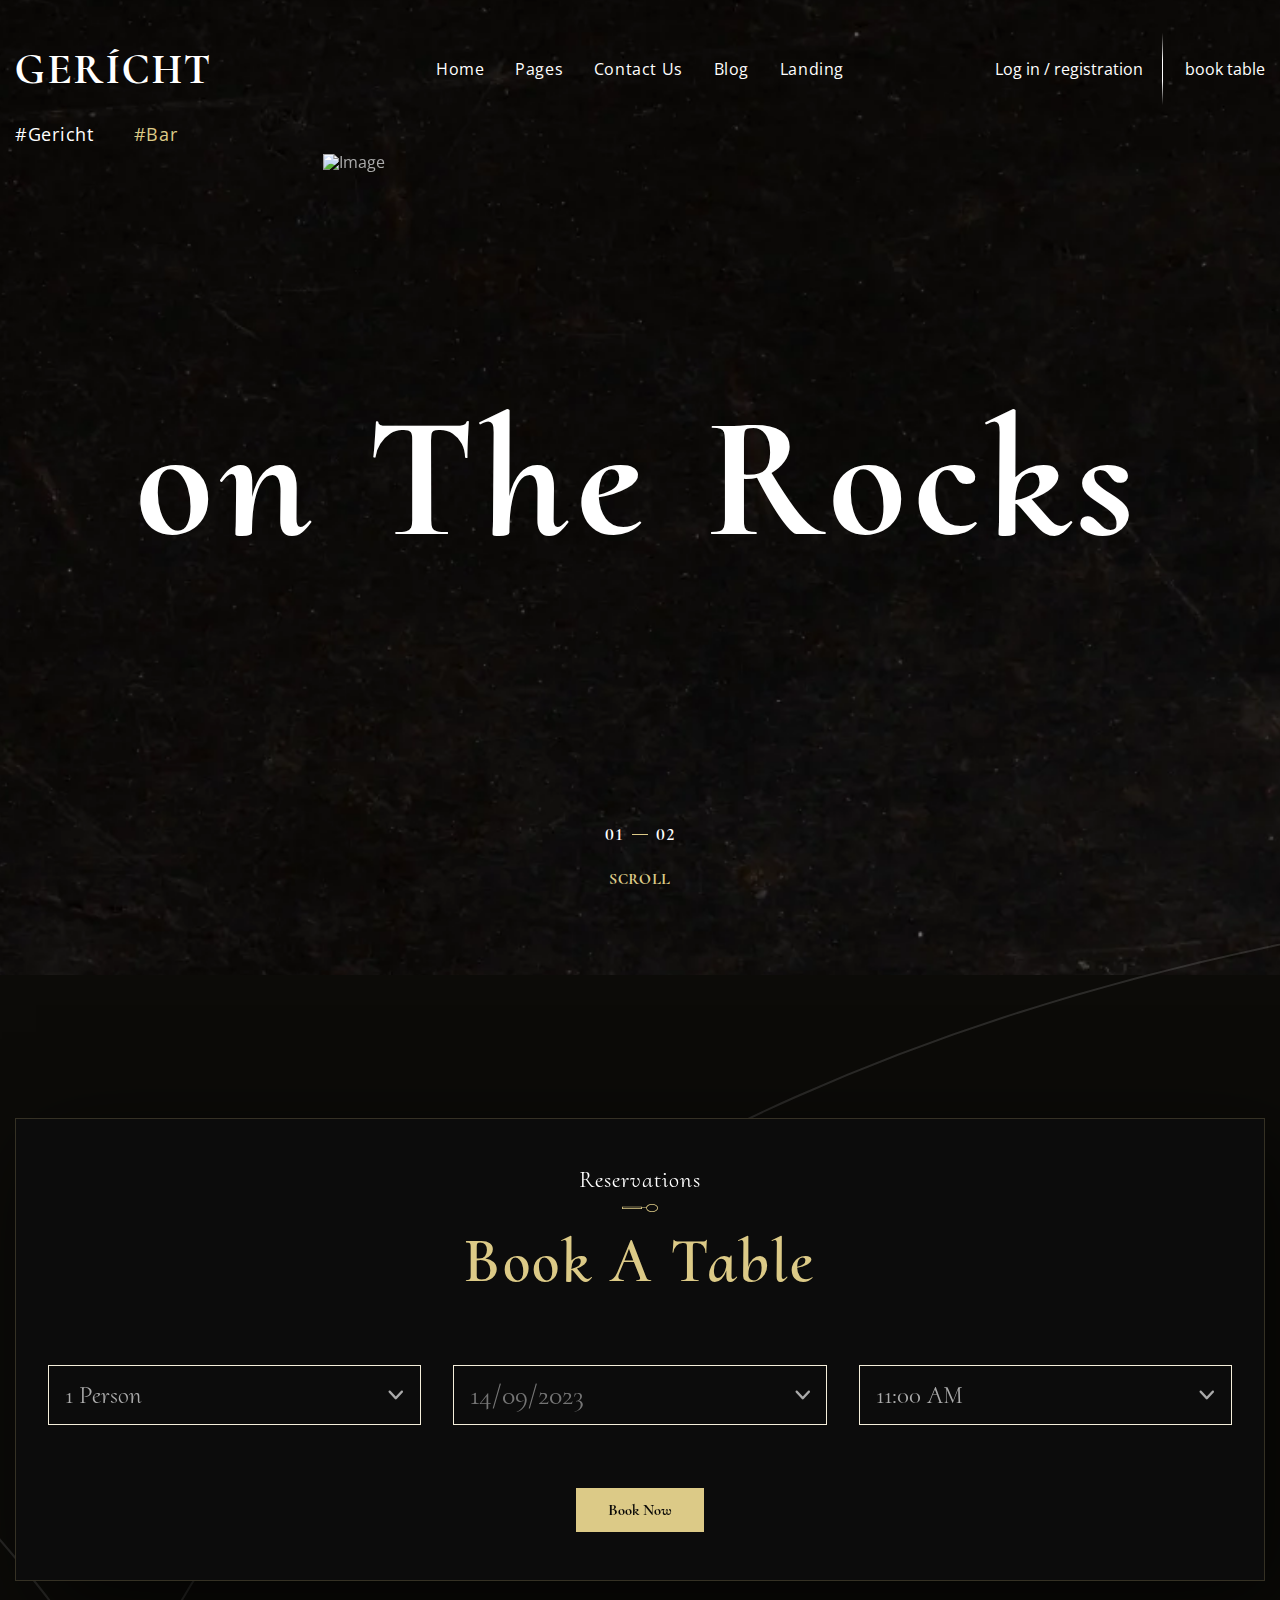
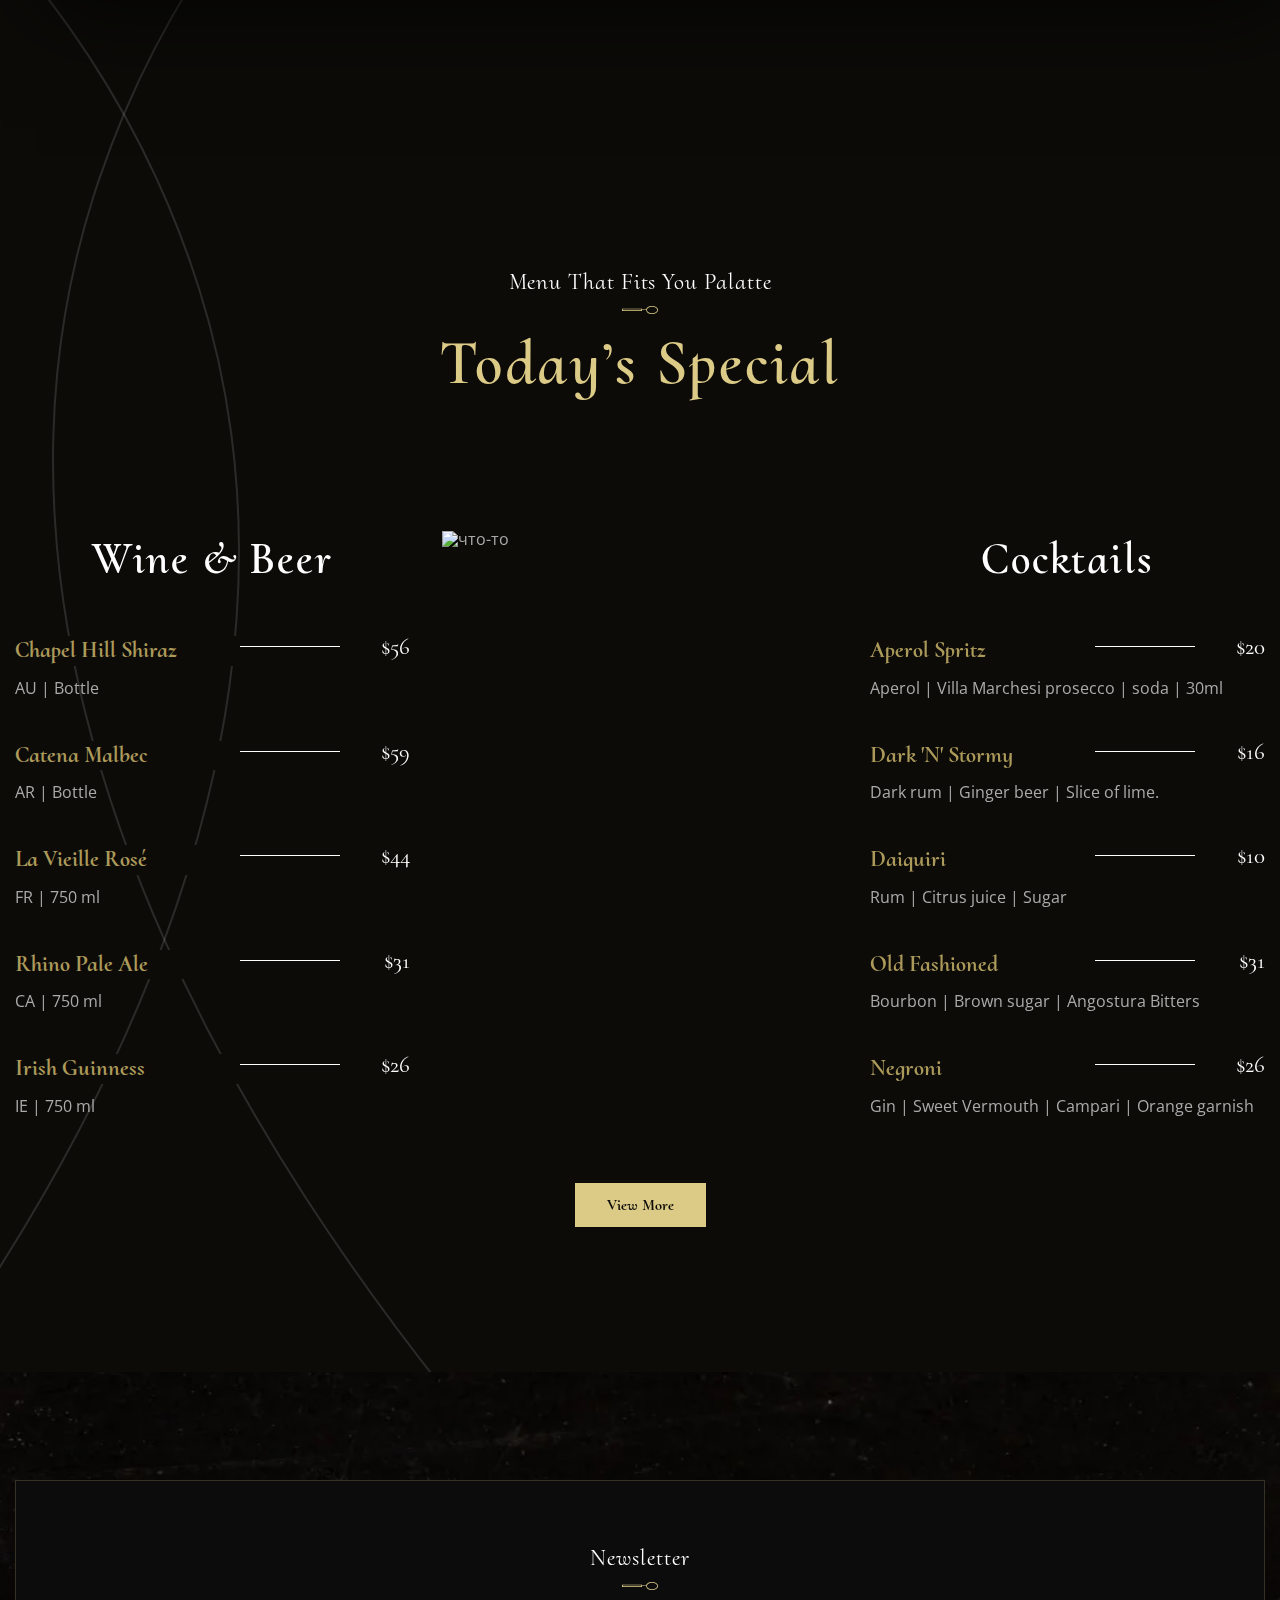
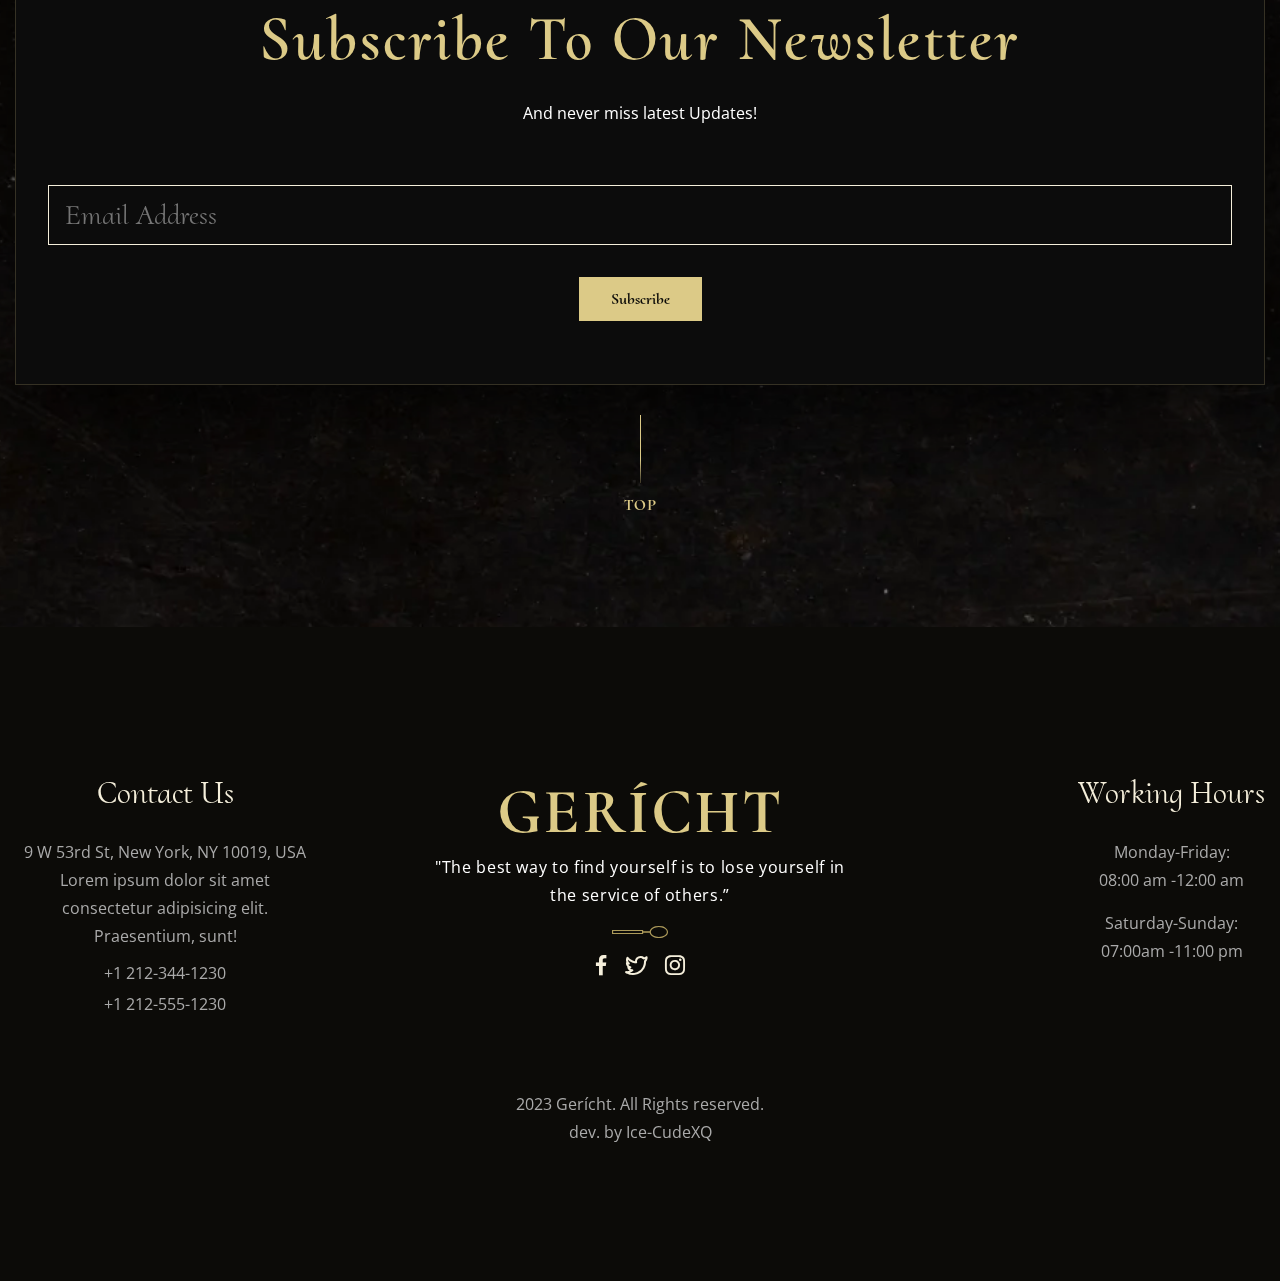
==== bar.html @ a86f8695 "added bar page structure and changed readme.md" ====
<!DOCTYPE html>
<html lang="ru">

<head>
	<title>Главная</title>
	<meta charset="UTF-8">
	<meta name="format-detection" content="telephone=no">
	<link rel="stylesheet" href="css/style.min.css">
	<link rel="shortcut icon" href="favicon.ico">
	<!-- <meta name="robots" content="noindex, nofollow"> -->
	<meta name="viewport" content="width=device-width, initial-scale=1.0">
</head>

<body>
	<div class="wrapper">
		<header data-scroll="200" data-scroll-show="400" class="header">
			<div class="header__container header__container_wide">
				<div class="header__column header__column_logo">
					<a href="" class="header__logo">Gerícht</a>
				</div>
				<div class="header__column header__column_wide">
					<div class="header__menu menu">
						<nav class="menu__body">
							<ul class="menu__list">
								<li class="menu__item"><a href="" class="menu__link">Home</a></li>
								<li class="menu__item"><a href="" class="menu__link">Pages</a></li>
								<li class="menu__item"><a href="" class="menu__link">Contact Us</a></li>
								<li class="menu__item"><a href="" class="menu__link">Blog</a></li>
								<li class="menu__item"><a href="" class="menu__link">Landing</a></li>
							</ul>
						</nav>
					</div>
				</div>
				<div data-da=".menu__body,479.98" class="header__column header__column_auth">
					<ul class="header__auth auth-header">
						<li class="auth-header__item">
							<a href="#" class="auth-header__link">Log in / registration</a>
						</li>
						<li class="auth-header__item">
							<a href="#" class="auth-header__link">book table</a>
						</li>
					</ul>
				</div>
				<button type="button" class="icon-menu"><span></span></button>
			</div>
        </header>
        <main class="mainpage">
            <section data-bg data-fullscreen class="main-bar-slider">
                <div class="main-bar-slider__container main-bar-slider__container_wide">
                    <div class="main-bar-slider__slider">
                        <div class="main-bar-slider__swiper">
                            <div class="main-bar-slider__slide">
                                <div class="main-bar-slider__content">
                                    <a href="#" class="main-bar-slider__image-ibg"><img src="@img/bar-img/bar-slider/01.jpg" alt="Image"></a>
                                    <div class="main-bar-slider__text">on the rocks</div>
                                </div>
                            </div>
                            <div class="main-bar-slider__slide">
                                <div class="main-bar-slider__content">
                                    <a href="#" class="main-bar-slider__image-ibg"><img src="@img/bar-img/bar-slider/02.jpg" alt="Image"></a>
                                    <div class="main-bar-slider__text">Gerícht bar</div>
                                </div>
                            </div>
                        </div>
                    </div>
                    <nav class="main-slider__menu menu-main-slider">
                        <a href="" class="menu-main-slider__link">#Gericht</a>
                        <a href="" class="menu-main-slider__link menu-main-slider__link_current">#Bar</a>
                    </nav>
                    <div class="main-bar-slider__controll"></div>
                    <button data-goto="book"  type="button" class="main-bar-slider__scroll scroll">Scroll</button>				
                </div>
            </section>
            <div class="mainpage__body">
                <section id="book" class="book">
                    <div data-decor class="book__container">
                        <div class="book__body">
                            <div class="book__header block-header">
                                <div class="block-header__sub-title">Reservations</div>
                                <h2 class="block-header__title">Book A Table</h2>
                            </div>
                            <form data-dev data-popup-massage="#formMessage" action="#" class="book__form form-book">
                                <div class="form-book__lines">
                                    <div class="form-book__line">
                                        <select name="form[]" class="form">
                                            <option value="1" selected>1 Person</option>
                                            <option value="2">2 Person</option>
                                            <option value="3">3 Person</option>
                                            <option value="4">4 Person</option>
                                        </select>
                                    </div>
                                    <div class="form-book__line">
                                        <div class="form-book__input _icon-select-arrow">
                                            <input autocomplete="off" type="text" name="form[]" data-error="Error" data-required placeholder="14/09/2023" data-calendar class="input-dark">
                                        </div>
                                    </div>
                                    <div class="form-book__line">
                                        <select data-scroll="150" name="form[]" class="form">
                                            <option value="1" selected>11:00 AM</option>
                                            <option value="2">12:00 AM</option>
                                            <option value="3">1:00 PM</option>
                                            <option value="4">2:00 PM</option>
                                            <option value="5">3:00 PM</option>
                                            <option value="6">4:00 PM</option>
                                            <option value="7">5:00 PM</option>
                                            <option value="8">6:00 PM</option>
                                        </select>
                                    </div>
                                </div>
                                <button class="book__button button">Book Now</button>
                            </form>
                        </div>
                    </div>
                </section>
                <section class="special">
                    <div class="special__container">
                        <div class="special__header block-header">
                            <div class="block-header__sub-title">Menu that fits you palatte</div>
                            <h2 class="block-header__title">Today’s Special</h2>
                        </div>
                        <div class="special__body">
                            <div class="special__table table-special">
                                <h3 class="table-special__title">Wine & Beer</h3>
                                <div class="table-special__body">
                                    <div class="table-special__item">
                                        <div class="table-special__header">
                                            <div class="table-special__value">Chapel Hill Shiraz</div>
                                            
                                            <div class="table-special__price">$56</div>
                                        </div>
                                        <div class="table-special__info">AU | Bottle</div>
                                    </div>
                                    <div class="table-special__item">
                                        <div class="table-special__header">
                                            <div class="table-special__value">Catena Malbec</div>
                                            
                                            <div class="table-special__price">$59</div>
                                        </div>
                                        <div class="table-special__info">AR | Bottle</div>
                                    </div>
                                    <div class="table-special__item">
                                        <div class="table-special__header">
                                            <div class="table-special__value">La Vieille Rosé</div>
                                            
                                            <div class="table-special__price">$44</div>
                                        </div>
                                        <div class="table-special__info">FR | 750 ml</div>
                                    </div>
                                    <div class="table-special__item">
                                        <div class="table-special__header">
                                            <div class="table-special__value">Rhino Pale Ale</div>
                                            
                                            <div class="table-special__price">$31</div>
                                        </div>
                                        <div class="table-special__info">CA | 750 ml</div>
                                    </div>
                                    <div class="table-special__item">
                                        <div class="table-special__header">
                                            <div class="table-special__value">Irish Guinness</div>
                                            
                                            <div class="table-special__price">$26</div>
                                        </div>
                                        <div class="table-special__info">IE | 750 ml</div>
                                    </div>
                                </div>
                                
                            </div>
                            <div class="special__image">
                                <img src="@img/mainpage/special/image.jpg" alt="что-то">
                            </div>
                            <div class="special__table table-special">
                                <h3 class="table-special__title">Cocktails</h3>
                                <div class="table-special__body">
                                    <div class="table-special__item">
                                        <div class="table-special__header">
                                            <div class="table-special__value">Aperol Spritz</div>
                                            
                                            <div class="table-special__price">$20</div>
                                        </div>
                                        <div class="table-special__info">Aperol | Villa Marchesi prosecco | soda | 30ml</div>
                                    </div>
                                    <div class="table-special__item">
                                        <div class="table-special__header">
                                            <div class="table-special__value">Dark 'N' Stormy</div>
                                            
                                            <div class="table-special__price">$16</div>
                                        </div>
                                        <div class="table-special__info">Dark rum | Ginger beer | Slice of lime.</div>
                                    </div>
                                    <div class="table-special__item">
                                        <div class="table-special__header">
                                            <div class="table-special__value">Daiquiri</div>
                                            
                                            <div class="table-special__price">$10</div>
                                        </div>
                                        <div class="table-special__info">Rum | Citrus juice | Sugar</div>
                                    </div>
                                    <div class="table-special__item">
                                        <div class="table-special__header">
                                            <div class="table-special__value">Old Fashioned</div>
                                            
                                            <div class="table-special__price">$31</div>
                                        </div>
                                        <div class="table-special__info">Bourbon | Brown sugar | Angostura Bitters</div>
                                    </div>
                                    <div class="table-special__item">
                                        <div class="table-special__header">
                                            <div class="table-special__value">Negroni</div>
                                            
                                            <div class="table-special__price">$26</div>
                                        </div>
                                        <div class="table-special__info">Gin | Sweet Vermouth | Campari | Orange garnish</div>
                                    </div>
                                </div>
                            </div>
                        </div>
                        <a href="" class="special__button button">View More</a>
                    </div>
                </section>
                <section data-bg class="newsletter">
                    <div class="newsletter__container">
                        <div class="newsletter__body">
                            <div class="newsletter__top">
                                <div class="newsletter__header block-header">
                                    <div class="block-header__sub-title">Newsletter</div>
                                    <h2 class="block-header__title">Subscribe to Our Newsletter</h2>
                                </div>
                                <div class="newsletter__advice">And never miss latest Updates!</div>
                            </div>
                            <form data-dev data-popup-massage="#formMessage" action="#" class="newsletter__form form-newsletter">
                                <div class="form-newsletter__line">
                                    <input autocomplete="off" type="email" name="form[]" data-error="Ошибка" placeholder="Email Address" class="input-dark">
                                    <button class="form-newsletter__button button" type="submit">Subscribe</button>
                                </div>
                            </form>
                        </div>
                        <button data-goto="main-slider" type="button" class="newsletter__scroll scroll">Top</button>
                    </div>
                </section>
            </div>
        </main>
        <footer class="footer">
			<div class="footer__container">
				<div class="footer__body">
					<div class="footer__contacts contacts-footer">
						<div class="contacts-footer__title">Contact Us</div>
						<div class="contacts-footer__items">
							<div class="contacts-footer__item">9 W 53rd St, New York, NY 10019, USA Lorem ipsum dolor sit amet consectetur adipisicing elit. Praesentium, sunt!</div>
							<a href="tel:+12123441230" class="contacts-footer__link">+1 212-344-1230</a>
							<a href="tel:+12123441230" class="contacts-footer__link">+1 212-555-1230</a>
						</div>
					</div>
					<div class="footer__main main-footer">
						<div class="main-footer__title">Gerícht</div>
						<div class="main-footer__text">"The best way to find yourself is to lose yourself in the service of others.”</div>
						<div class="main-footer__social social-footer">
							<a href="" class="social-footer__link _icon-facebook"></a>
							<a href="" class="social-footer__link _icon-twitter"></a>
							<a href="" class="social-footer__link _icon-instagram"></a>
						</div>
					</div>
					<div class="footer__contacts contacts-footer">
						<div class="contacts-footer__title">Working Hours</div>
						<div class="contacts-footer__items">
							<div class="contacts-footer__item">
								<p>Monday-Friday:</p>
								<p>08:00 am -12:00 am</p>
							</div>
							<div class="contacts-footer__item">
								<p>Saturday-Sunday:</p>
								<p>07:00am -11:00 pm</p>
							</div>
						</div>
					</div>
				</div>
				<div class="footer__copy">2023 Gerícht. All Rights reserved.<br>dev. by Ice-CudeXQ</div>
			</div>
		</footer>
        <div id="formMessage" aria-hidden="true" class="popup">
            <div class="popup__wrapper">
                <div class="popup__content">
                    <button data-close type="button" class="popup__close">Close</button>
                    <div class="popup__text">
                        Form submitted
                    </div>
                </div>
            </div>
        </div>
    
        <script src="js/app.min.js"></script>
    </body>
    
</html>
---- css/style.min.css ----
@charset "UTF-8";@import url(https://fonts.googleapis.com/css?family=Open+Sans:regular,600,italic&display=swap);@font-face{font-family:CormorantUpright;font-display:swap;src:url(../fonts/CormorantUpright-Bold.woff2) format("woff2"),url(../fonts/CormorantUpright-Bold.woff) format("woff");font-weight:700;font-style:normal}@font-face{font-family:CormorantUpright;font-display:swap;src:url(../fonts/CormorantUpright-Regular.woff2) format("woff2"),url(../fonts/CormorantUpright-Regular.woff) format("woff");font-weight:400;font-style:normal}@font-face{font-family:CormorantUpright;font-display:swap;src:url(../fonts/CormorantUpright-SemiBold.woff2) format("woff2"),url(../fonts/CormorantUpright-SemiBold.woff) format("woff");font-weight:600;font-style:normal}@font-face{font-family:icons;font-display:swap;src:url(../fonts/icons.woff2) format("woff2"),url(../fonts/icons.woff) format("woff");font-weight:400;font-style:normal}.about-section__title::after,.block-header__sub-title::after,.gallery__slide-ibg::before,.main-footer__text::after,.select__value:before,[class*=_icon-]:before{font-family:icons;font-style:normal;font-weight:400;font-variant:normal;text-transform:none;line-height:1;-webkit-font-smoothing:antialiased;-moz-osx-font-smoothing:grayscale}[class*=_icon-]:before{display:block}._icon-facebook:before{content:"\e900"}._icon-instagram:before,.gallery__slide-ibg:before{content:"\e901"}._icon-twitter:before{content:"\e902"}._icon-quote:before{content:"\e903"}._icon-select-arrow:before,.select__value:before{content:"\e904"}._icon-spoon:before{content:"\e905"}*{padding:0;margin:0;border:0}*,:after,:before{-webkit-box-sizing:border-box;box-sizing:border-box}body,html{height:100%;min-width:320px}body{line-height:1;font-family:"Open Sans",sans-serif;font-size:1rem;-ms-text-size-adjust:100%;-moz-text-size-adjust:100%;-webkit-text-size-adjust:100%;-webkit-font-smoothing:antialiased}button,input,textarea{font-family:"Open Sans",sans-serif;font-size:inherit}button{cursor:pointer;color:inherit;background-color:inherit}a{-webkit-transition:color .3s ease 0s;transition:color .3s ease 0s;color:inherit}a:link,a:visited{text-decoration:none}a:hover{text-decoration:none}ul li{list-style:none}img{vertical-align:top}h1,h2,h3,h4,h5,h6{font-weight:inherit;font-size:inherit}body{color:#aaa;background-color:#0c0b08}.lock body{overflow:hidden;-ms-touch-action:none;touch-action:none}.wrapper{min-height:100%;display:-webkit-box;display:-ms-flexbox;display:flex;-webkit-box-orient:vertical;-webkit-box-direction:normal;-ms-flex-direction:column;flex-direction:column;overflow:hidden}.wrapper>main{position:relative;z-index:2;-webkit-box-flex:1;-ms-flex:1 1 auto;flex:1 1 auto}.wrapper>*{min-width:0}[class*=__container]{position:relative;z-index:2;max-width:81.25rem;-webkit-box-sizing:content-box;box-sizing:content-box;margin:0 auto;padding:0 .9375rem}[class*=__container_wide]{max-width:105rem}.button{padding:.5rem 2rem;font-weight:700;line-height:175%;background-color:#dcca87;color:#0c0b08;text-align:center;-webkit-transition:background-color .3s ease 0s;transition:background-color .3s ease 0s}input[type=email],input[type=tel],input[type=text],textarea{-webkit-appearance:none;-moz-appearance:none;appearance:none}input[type=email]:focus,input[type=tel]:focus,input[type=text]:focus,textarea:focus{outline:0}.input{border-radius:0!important;width:100%;display:block;padding:0 20px}.input-dark{border:1px solid #f5efdb;width:100%;height:60px;font-size:1.75rem;color:inherit;background-color:transparent;padding:0 1rem}.input-dark._form-error{border:1px solid red}textarea.input{resize:none;padding:0 0}.select{position:relative}.select__body{position:relative}.select__title{color:inherit;text-align:left;border:1px solid #f5efdb;height:60px;cursor:pointer;width:100%}.select__value{display:-webkit-box;display:-ms-flexbox;display:flex;-webkit-box-align:center;-ms-flex-align:center;align-items:center;height:30px;padding:0 16px;-webkit-box-pack:justify;-ms-flex-pack:justify;justify-content:space-between;-webkit-box-orient:horizontal;-webkit-box-direction:reverse;-ms-flex-direction:row-reverse;flex-direction:row-reverse;font-size:1.5625rem}.select__value:before{-ms-flex-item-align:stretch;-ms-grid-row-align:stretch;align-self:stretch;-webkit-box-flex:0;-ms-flex:0 0 10px;flex:0 0 10px;font-size:.625rem;-webkit-transition:all .3s ease 0s;transition:all .3s ease 0s;display:-webkit-box;display:-ms-flexbox;display:flex;-webkit-box-pack:center;-ms-flex-pack:center;justify-content:center;-webkit-box-align:center;-ms-flex-align:center;align-items:center}._select-open .select__value:before{-webkit-transform:rotate(-180deg);-ms-transform:rotate(-180deg);transform:rotate(-180deg)}.select__text{-webkit-box-flex:1;-ms-flex:1 1 auto;flex:1 1 auto}.select__input{width:100%;background-color:transparent;height:100%}.select__options{position:absolute;top:calc(100% - 1px);border-radius:0 0 4px 4px;min-width:100%;left:0;background-color:#0c0b08;border:1px solid #f5efdb;border-top:0;padding:0 0 10px 0}.select__scroll{overflow-y:auto;overflow-x:hidden;max-height:200px}.select__scroll .simplebar-scrollbar::before{background-color:#ac9a5a}.select__option{width:100%;display:block;text-align:left;cursor:pointer;padding:10px 15px;font-size:1.5625rem;color:inherit}.select__option._select-selected{background-color:#eee}.select__row{display:-webkit-inline-box;display:-ms-inline-flexbox;display:inline-flex;-webkit-box-align:center;-ms-flex-align:center;align-items:center}.select._select-open{z-index:5}._select-tag{cursor:pointer}body::after{content:"";background-color:rgba(0,0,0,.5);position:fixed;width:100%;height:100%;top:0;left:0;opacity:0;-webkit-transition:opacity .8s ease 0s;transition:opacity .8s ease 0s;pointer-events:none}body.popup-show::after{opacity:1}.popup{position:fixed;top:0;left:0;bottom:0;right:0;z-index:100;padding:30px 10px;-webkit-transition:visibility .8s ease 0s;transition:visibility .8s ease 0s;visibility:hidden}.popup_show{visibility:visible;overflow:auto}.popup_show .popup__content{-webkit-transform:scale(1);-ms-transform:scale(1);transform:scale(1)}.popup__wrapper{display:-webkit-box;display:-ms-flexbox;display:flex;-webkit-box-orient:vertical;-webkit-box-direction:normal;-ms-flex-direction:column;flex-direction:column;-webkit-box-align:center;-ms-flex-align:center;align-items:center;min-height:100%;-webkit-box-flex:1;-ms-flex:1 1 auto;flex:1 1 auto;width:100%;display:flex;-webkit-box-pack:center;-ms-flex-pack:center;justify-content:center;align-items:center}.popup__content{-webkit-transform:scale(0);-ms-transform:scale(0);transform:scale(0);-webkit-transition:all .3s ease 0s;transition:all .3s ease 0s;background-color:#202020;padding:20px;width:100%;max-width:900px;border-radius:20px;color:#ac9a5a}.qs-datepicker-container{margin:5px;font-size:1rem;font-family:sans-serif;color:#000;position:absolute;width:15.625em;display:-webkit-box;display:-ms-flexbox;display:flex;-webkit-box-orient:vertical;-webkit-box-direction:normal;-ms-flex-direction:column;flex-direction:column;z-index:9001;-webkit-user-select:none;-moz-user-select:none;-ms-user-select:none;user-select:none;overflow:hidden;background:#000;-webkit-box-shadow:0 1.25em 1.25em -.9375em rgba(0,0,0,.3);box-shadow:0 1.25em 1.25em -.9375em rgba(0,0,0,.3);border-right:1px solid #fff;border-left:1px solid #f1ad70;padding:5px}.qs-datepicker-container:after,.qs-datepicker-container:before{content:"";width:100%;height:2px;left:0;z-index:2;position:absolute;background-image:-webkit-gradient(linear,left top,right top,from(#f1ad70),to(#fffdf2));background-image:linear-gradient(to right,#f1ad70 0,#fffdf2 100%)}.qs-datepicker-container:before{top:0}.qs-datepicker-container:after{bottom:0}.qs-datepicker-container *{-webkit-box-sizing:border-box;box-sizing:border-box}.qs-datepicker-container.qs-centered{position:fixed;top:50%;left:50%;-webkit-transform:translate(-50%,-50%);-ms-transform:translate(-50%,-50%);transform:translate(-50%,-50%)}.qs-datepicker-container.qs-hidden{display:none}.qs-datepicker .qs-overlay{position:absolute;top:0;left:0;background:rgba(0,0,0,.75);color:#fff;width:100%;height:100%;padding:.5em;z-index:1;opacity:1;-webkit-transition:opacity .3s;transition:opacity .3s;display:-webkit-box;display:-ms-flexbox;display:flex;-webkit-box-orient:vertical;-webkit-box-direction:normal;-ms-flex-direction:column;flex-direction:column}.qs-datepicker .qs-overlay.qs-hidden{opacity:0;z-index:-1}.qs-datepicker .qs-overlay .qs-overlay-year{background:rgba(0,0,0,0);border:none;border-bottom:1px solid #fff;border-radius:0;color:#fff;font-size:.875em;padding:.25em 0;width:80%;text-align:center;margin:0 auto;display:block}.qs-datepicker .qs-overlay .qs-overlay-year::-webkit-inner-spin-button{-webkit-appearance:none}.qs-datepicker .qs-overlay .qs-close{padding:.5em;cursor:pointer;position:absolute;top:0;right:0}.qs-datepicker .qs-overlay .qs-submit{border:1px solid #fff;border-radius:.26392em;padding:.5em;margin:0 auto auto;cursor:pointer;background:hsla(0,0%,50.2%,.4)}.qs-datepicker .qs-overlay .qs-submit.qs-disabled{color:grey;border-color:grey;cursor:not-allowed}.qs-datepicker .qs-overlay .qs-overlay-month-container{display:-webkit-box;display:-ms-flexbox;display:flex;-ms-flex-wrap:wrap;flex-wrap:wrap;-webkit-box-flex:1;-ms-flex-positive:1;flex-grow:1}.qs-datepicker .qs-overlay .qs-overlay-month{display:-webkit-box;display:-ms-flexbox;display:flex;-webkit-box-pack:center;-ms-flex-pack:center;justify-content:center;-webkit-box-align:center;-ms-flex-align:center;align-items:center;width:33.33333%;cursor:pointer;opacity:.5;-webkit-transition:opacity .15s;transition:opacity .15s}.qs-datepicker .qs-overlay .qs-overlay-month.active,.qs-datepicker .qs-overlay .qs-overlay-month:hover{opacity:1}.qs-datepicker .qs-controls{width:100%;display:-webkit-box;display:-ms-flexbox;display:flex;-webkit-box-pack:justify;-ms-flex-pack:justify;justify-content:space-between;-webkit-box-align:center;-ms-flex-align:center;align-items:center;-webkit-box-flex:1;-ms-flex-positive:1;flex-grow:1;-ms-flex-negative:0;flex-shrink:0;background:#000;color:#fff;-webkit-filter:blur(0);filter:blur(0);-webkit-transition:-webkit-filter .3s;transition:-webkit-filter .3s;transition:filter .3s;transition:filter .3s,-webkit-filter .3s}.qs-datepicker .qs-controls.qs-blur{-webkit-filter:blur(5px);filter:blur(5px)}.qs-datepicker .qs-arrow{height:1.5625em;width:1.5625em;position:relative;cursor:pointer;border-radius:.26392em;-webkit-transition:background .15s;transition:background .15s}.qs-datepicker .qs-arrow:hover{background:rgba(0,0,0,.1)}.qs-datepicker .qs-arrow:hover.qs-left:after{border-right-color:#000}.qs-datepicker .qs-arrow:hover.qs-right:after{border-left-color:#000}.qs-datepicker .qs-arrow:after{content:"";border:.39062em solid transparent;position:absolute;top:50%;-webkit-transition:border .2s;transition:border .2s}.qs-datepicker .qs-arrow.qs-left:after{border-right-color:grey;right:50%;-webkit-transform:translate(25%,-50%);-ms-transform:translate(25%,-50%);transform:translate(25%,-50%)}.qs-datepicker .qs-arrow.qs-right:after{border-left-color:grey;left:50%;-webkit-transform:translate(-25%,-50%);-ms-transform:translate(-25%,-50%);transform:translate(-25%,-50%)}.qs-datepicker .qs-month-year{font-weight:700;-webkit-transition:border .2s;transition:border .2s;border-bottom:1px solid transparent;cursor:pointer}.qs-datepicker .qs-month-year:hover{border-bottom:1px solid grey}.qs-datepicker .qs-month-year:active:focus,.qs-datepicker .qs-month-year:focus{outline:0}.qs-datepicker .qs-month{padding-right:.5ex}.qs-datepicker .qs-year{padding-left:.5ex}.qs-datepicker .qs-squares{display:-webkit-box;display:-ms-flexbox;display:flex;color:#fff;-ms-flex-wrap:wrap;flex-wrap:wrap;padding:.3125em;-webkit-filter:blur(0);filter:blur(0);-webkit-transition:-webkit-filter .3s;transition:-webkit-filter .3s;transition:filter .3s;transition:filter .3s,-webkit-filter .3s}.qs-datepicker .qs-squares.qs-blur{-webkit-filter:blur(5px);filter:blur(5px)}.qs-datepicker .qs-square{width:14.28571%;height:1.5625em;display:-webkit-box;display:-ms-flexbox;display:flex;-webkit-box-align:center;-ms-flex-align:center;align-items:center;-webkit-box-pack:center;-ms-flex-pack:center;justify-content:center;cursor:pointer;-webkit-transition:background .1s;transition:background .1s;border-radius:.26392em}.qs-datepicker .qs-square.qs-current{font-weight:700}.qs-datepicker .qs-square.qs-current span{text-decoration:underline}.qs-datepicker .qs-square.qs-active{background:#fff;color:#000}.qs-datepicker .qs-square.qs-range-date-start:not(.qs-range-date-6){border-top-right-radius:0;border-bottom-right-radius:0}.qs-datepicker .qs-square.qs-range-date-middle{background:#d4ebf2}.qs-datepicker .qs-square.qs-range-date-middle:not(.qs-range-date-0):not(.qs-range-date-6){border-radius:0}.qs-datepicker .qs-square.qs-range-date-middle.qs-range-date-0{border-top-right-radius:0;border-bottom-right-radius:0}.qs-datepicker .qs-square.qs-range-date-end:not(.qs-range-date-0),.qs-datepicker .qs-square.qs-range-date-middle.qs-range-date-6{border-top-left-radius:0;border-bottom-left-radius:0}.qs-datepicker .qs-square.qs-disabled span{opacity:.2}.qs-datepicker .qs-square.qs-empty{cursor:default}.qs-datepicker .qs-square.qs-disabled{cursor:not-allowed}.qs-datepicker .qs-square.qs-day{cursor:default;font-weight:700;color:grey}.qs-datepicker .qs-square:not(.qs-empty):not(.qs-disabled):not(.qs-day):not(.qs-active):hover{background:orange}.qs-datepicker .qs-event{position:relative}.qs-datepicker .qs-event:after{content:"";position:absolute;width:.46875em;height:.46875em;border-radius:50%;background:#07f;bottom:0;right:0}.qs-datepicker .qs-event.qs-disabled:after,.qs-datepicker .qs-event.qs-empty:after{background:#cce4ff}[data-fullscreen]{min-height:100vh}.touch [data-fullscreen]{min-height:calc(var(--vh,1vh) * 100)}[class*=-ibg]{position:relative}[class*=-ibg] img{position:absolute;width:100%;height:100%;top:0;left:0;-o-object-fit:cover;object-fit:cover}[class*=-ibg_contain] img{-o-object-fit:contain;object-fit:contain}.about-section::after,.about-section__title,.block-header,.body-main-slider__controll,.button,.contacts-footer__title,.header__logo,.info-chef__title,.input-dark,.item-customers__name,.item-laurels__title,.item-updates__more,.item-updates__title,.main-bar-slider__controll,.main-bar-slider__text,.main-footer__title,.menu-block__link,.scroll,.select__option,.select__value,.table-special__price,.table-special__title,.table-special__value{font-family:CormorantUpright}[data-bg]{overflow:hidden;position:relative}[data-decor]::before{content:"";background:url(../img/main-decor.svg) 0 0/100% no-repeat;width:9.0625rem;height:9.0625rem;-webkit-animation:rotate 20s infinite linear;animation:rotate 20s infinite linear}@-webkit-keyframes rotate{0%{-webkit-transform:rotate(0);transform:rotate(0)}100%{-webkit-transform:rotate(360deg);transform:rotate(360deg)}}@keyframes rotate{0%{-webkit-transform:rotate(0);transform:rotate(0)}100%{-webkit-transform:rotate(360deg);transform:rotate(360deg)}}.no-webp .bg-item{background:url(../img/main-bg.jpg) center/cover no-repeat}.bg-item{content:"";position:absolute;top:-30%;left:0;width:100%;height:160%}.block-header{display:-ms-grid;display:grid;gap:8px;justify-items:center;text-transform:capitalize}.block-header__sub-title{color:#fff;line-height:130%;letter-spacing:.04em;display:-ms-grid;display:grid;gap:8px;justify-items:center}.block-header__sub-title::after{content:"\e905";color:#dcca87;font-size:.3913043478em}.block-header__title{font-weight:600;line-height:130%;letter-spacing:.04em;color:#dcca87}.block-header_left{justify-items:stretch}.block-header_left .block-header__sub-title{justify-items:stretch}.scroll{color:#dcca87;text-transform:uppercase;font-weight:700;line-height:175%;letter-spacing:.04em;display:-ms-grid;display:grid;justify-items:center;gap:24px}.scroll::before{content:"";background:#dcca87;width:1px;height:60px;background:-webkit-gradient(linear,left top,left bottom,color-stop(66%,#dcca87),to(rgba(220,202,135,.24)));background:linear-gradient(180deg,#dcca87 66%,rgba(220,202,135,.24) 100%)}[class*=__text]{line-height:175%}.header{color:#fff;padding:10px 0;position:absolute;width:100%;top:0;left:0;z-index:50}.header._header-scroll{position:fixed;top:-100%;background-color:rgba(0,0,0,.8)}.header._header-show{-webkit-transition:top .3s ease 0s;transition:top .3s ease 0s;top:0}.header__container{-webkit-box-align:center;-ms-flex-align:center;align-items:center;position:relative;display:-webkit-box;display:-ms-flexbox;display:flex;gap:10px}.header__column{-webkit-box-flex:0;-ms-flex-positive:0;flex-grow:0;-ms-flex-negative:0;flex-shrink:0}.header__column_wide{-webkit-box-flex:1;-ms-flex:1 1 auto;flex:1 1 auto}.header__column_auth{-ms-flex-item-align:stretch;-ms-grid-row-align:stretch;align-self:stretch}.header__logo{position:relative;z-index:2;font-weight:700;line-height:130%;letter-spacing:.04em;text-transform:uppercase}.menu__list{display:-webkit-box;display:-ms-flexbox;display:flex;row-gap:5px;-ms-flex-wrap:wrap;flex-wrap:wrap;-webkit-box-pack:center;-ms-flex-pack:center;justify-content:center;-webkit-box-align:center;-ms-flex-align:center;align-items:center}.menu__link{line-height:175%;letter-spacing:.04em}.auth-header{height:100%;-ms-flex-item-align:stretch;-ms-grid-row-align:stretch;align-self:stretch;display:-webkit-box;display:-ms-flexbox;display:flex;row-gap:5px;-webkit-box-pack:center;-ms-flex-pack:center;justify-content:center}.auth-header__item{display:-webkit-box;display:-ms-flexbox;display:flex;-webkit-box-align:center;-ms-flex-align:center;align-items:center;position:relative}.auth-header__link{text-align:center;line-height:140%}.icon-menu{display:none}.footer{position:relative;z-index:2}.footer__body{display:-ms-grid;display:grid;row-gap:30px;text-align:center}.footer__main{text-align:center}.footer__copy{text-align:center;line-height:175%}.contacts-footer{display:-ms-grid;display:grid;gap:25px}.contacts-footer__title{color:#f5efdb;font-size:2rem;line-height:130%}.contacts-footer__items{display:-ms-grid;display:grid;-webkit-box-pack:center;-ms-flex-pack:center;justify-content:center;gap:15px}.contacts-footer__link{-webkit-transition:color .3s ease 0s;transition:color .3s ease 0s}.contacts-footer__item{display:-ms-grid;display:grid;-webkit-box-pack:center;-ms-flex-pack:center;justify-content:center;line-height:175%}.main-footer__title{text-transform:uppercase;color:#dcca87;line-height:130%;font-weight:700;letter-spacing:.04em}.main-footer__text{line-height:175%;text-align:center;letter-spacing:.04em;color:#fff;display:inline-block;max-width:27.375rem;margin:0 0 1em 0}.main-footer__text::after{margin:1.1428571429em 0 0 0;display:block;content:"\e905";font-size:.875rem;color:#ac9a5a}.social-footer{display:-webkit-box;display:-ms-flexbox;display:flex;-webkit-box-pack:center;-ms-flex-pack:center;justify-content:center;-webkit-box-align:center;-ms-flex-align:center;align-items:center;gap:1.125rem}.social-footer__link{font-size:1.25rem;color:#f5efdb;-webkit-transition:all .3s ease 0s;transition:all .3s ease 0s}.mainpage__body{position:relative}.mainpage__body::before{content:"";top:-80px;height:100%;position:absolute;right:50%;width:1920px;-webkit-transform:translate(50%,0);-ms-transform:translate(50%,0);transform:translate(50%,0);background:url(../img/wave-element.svg) 0 0/100% no-repeat}.main-slider{display:-webkit-box;display:-ms-flexbox;display:flex}.main-slider__container:not(.main-slider__container_wide){padding:0}.main-slider__container_wide{-webkit-box-flex:1;-ms-flex:1 1 auto;flex:1 1 auto;min-width:0;position:relative}.body-main-slider.swiper{overflow:visible}.body-main-slider__swiper{-webkit-box-flex:1;-ms-flex:1 1 auto;flex:1 1 auto;-webkit-box-align:center;-ms-flex-align:center;align-items:center}.body-main-slider__controll{display:-webkit-box;display:-ms-flexbox;display:flex;gap:8px;-webkit-box-pack:center;-ms-flex-pack:center;justify-content:center;-webkit-box-align:center;-ms-flex-align:center;align-items:center;text-transform:capitalize}.body-main-slider__controll .swiper-pagination-bullet{font-weight:600;font-size:1.125rem;color:#fff;line-height:175%;letter-spacing:.04em;-webkit-transition:gap .8s ease 0s;transition:gap .8s ease 0s;display:-webkit-box;display:-ms-flexbox;display:flex;gap:0;-webkit-box-align:center;-ms-flex-align:center;align-items:center;cursor:pointer;font-variant-numeric:lining-nums tabular-nums}.body-main-slider__controll .swiper-pagination-bullet::after{content:"";width:0;-webkit-transition:all .8s ease 0s;transition:all .8s ease 0s;background-color:#dcca87;-webkit-box-flex:0;-ms-flex:0 0 0px;flex:0 0 0px;height:1px}.body-main-slider__controll .swiper-pagination-bullet-active{gap:8px}.body-main-slider__controll .swiper-pagination-bullet-active::after{content:"";width:16px;-webkit-box-flex:0;-ms-flex:0 0 16px;flex:0 0 16px}.slide-main-slider{padding:25px 0 0 0;opacity:0!important;pointer-events:none}.slide-main-slider.swiper-slide-active{pointer-events:auto;opacity:1!important}.slide-main-slider__content{-ms-grid-row-align:center;align-self:center;display:-ms-grid;display:grid;gap:32px;justify-items:start}.slide-main-slider__image-ibg{position:relative;-ms-flex-item-align:center;-ms-grid-row-align:center;align-self:center;padding-bottom:89.9709302326%}.slide-main-slider__image-ibg::after,.slide-main-slider__image-ibg::before{content:"";position:absolute;background-color:#dcca87;-webkit-transition:-webkit-transform .3s ease 0s;transition:-webkit-transform .3s ease 0s;transition:transform .3s ease 0s;transition:transform .3s ease 0s,-webkit-transform .3s ease 0s;width:70.2746365105%;height:63.226744186%}.slide-main-slider__image-ibg::before{top:0;right:0;-webkit-transform:translate(25px,-25px);-ms-transform:translate(25px,-25px);transform:translate(25px,-25px)}.slide-main-slider__image-ibg::after{bottom:0;left:0;-webkit-transform:translate(-25px,25px);-ms-transform:translate(-25px,25px);transform:translate(-25px,25px)}.slide-main-slider__image-ibg img{-webkit-transition:-webkit-transform .3s ease 0s;transition:-webkit-transform .3s ease 0s;transition:transform .3s ease 0s;transition:transform .3s ease 0s,-webkit-transform .3s ease 0s;z-index:2}.menu-main-slider{display:-webkit-box;display:-ms-flexbox;display:flex;gap:2.5rem;position:absolute;top:0;left:.9375rem}.menu-main-slider__link{font-size:1.125rem;line-height:175%;letter-spacing:.04em;color:#fff}.menu-main-slider__link_current{color:#dcca87}.about-section{position:relative}.about-section::after{content:"G";font-weight:700;color:#272727;position:absolute;top:50%;left:50%;-webkit-transform:translate(-50%,-50%);-ms-transform:translate(-50%,-50%);transform:translate(-50%,-50%)}.about-section__container{position:relative;z-index:2}.about-section__content{display:-ms-grid;display:grid;gap:32px;-ms-flex-line-pack:start;align-content:start;justify-items:start}.about-section__title{font-weight:600;line-height:130%;letter-spacing:.04em;color:#dcca87;display:-ms-grid;display:grid;gap:8px}.about-section__title::after{content:"\e905";color:#dcca87;font-size:.140625em}.about-section__knife{-webkit-box-flex:0;-ms-flex:0 0 19.1729323308%;flex:0 0 19.1729323308%;padding:0 .9375rem;text-align:center}.about-section__knife img{max-width:100%}.book{position:relative}.book__container[data-decor]::before{position:absolute;right:-9.375rem;top:-9.375rem}.book__body{padding:0 2rem;background:#0c0c0c;border:1px solid rgba(220,202,135,.2);-webkit-box-shadow:22px 30px 95px 1px rgba(0,0,0,.7);box-shadow:22px 30px 95px 1px rgba(0,0,0,.7)}.book__form{text-align:center}.form-book__lines{display:-ms-grid;display:grid;row-gap:20px}.form-book__input{position:relative}.form-book__input::before{position:absolute;right:1rem;top:1.5625rem;font-size:.625rem;-webkit-transition:all .3s ease 0s;transition:all .3s ease 0s}.form-book__input._form-focus::before{-webkit-transform:translate(0,-50%) rotate(-180deg);-ms-transform:translate(0,-50%) rotate(-180deg);transform:translate(0,-50%) rotate(-180deg)}.form-book__input .form__error{color:red;font-size:.9375rem;margin:16px 0 0 0}.menu-block{overflow:hidden;position:relative}.menu-block__bg{position:absolute;width:100%;height:100%;top:0;left:0;display:-webkit-box;display:-ms-flexbox;display:flex;-webkit-box-pack:center;-ms-flex-pack:center;justify-content:center;-webkit-box-align:center;-ms-flex-align:center;align-items:center}.menu-block__container_wide{position:relative}.menu-block__container_wide::before{position:absolute;left:0;top:0}.menu-block__list{display:-ms-grid;display:grid}.menu-block__link{font-weight:600;color:#fff;line-height:130%;border-bottom:1px solid transparent;letter-spacing:.03em;text-transform:capitalize;-webkit-transition:border-bottom .3s ease 0s;transition:border-bottom .3s ease 0s}.special__container{display:-ms-grid;display:grid}.special__body{display:-ms-grid;display:grid;gap:32px}.special__button{-ms-grid-column-align:center;justify-self:center}.special__image img{max-width:100%}.table-special__title{text-align:center;color:#fff;font-weight:600;line-height:130%;letter-spacing:1.8px}.table-special__title:not(:last-child){margin-bottom:1.0666666667em}.table-special__body{display:-ms-grid;display:grid}.table-special__item{display:-ms-grid;display:grid;gap:8px}.table-special__header{display:-ms-grid;display:grid;-ms-grid-columns:1fr 70px;grid-template-columns:1fr 70px;-webkit-box-pack:justify;-ms-flex-pack:justify;justify-content:space-between}.table-special__header>*{position:relative;z-index:2}.table-special__value{padding:0 .625rem 0 0;line-height:130%;color:#ac9a5a;font-weight:700}.table-special__price{text-align:right;color:#fff;font-size:1.4375rem;padding:0 0 0 .625rem}.table-special__info{line-height:175%}.chef__container{display:-ms-grid;display:grid;row-gap:30px}.chef__column:first-child{text-align:center}.chef__column:last-child{-ms-flex-item-align:center;-ms-grid-row-align:center;align-self:center}.chef__image{display:inline-block;position:relative}.chef__image::after,.chef__image::before{content:"";position:absolute;background-color:#dcca87;-webkit-transition:-webkit-transform .3s ease 0s;transition:-webkit-transform .3s ease 0s;transition:transform .3s ease 0s;transition:transform .3s ease 0s,-webkit-transform .3s ease 0s;width:70.2746365105%;height:63.226744186%}.chef__image::before{top:0;right:0;-webkit-transform:translate(25px,-25px);-ms-transform:translate(25px,-25px);transform:translate(25px,-25px)}.chef__image::after{bottom:0;left:0;-webkit-transform:translate(-25px,25px);-ms-transform:translate(-25px,25px);transform:translate(-25px,25px)}.chef__image img{max-width:100%;position:relative;z-index:2}.chef__content{display:-ms-grid;display:grid}.chef__text{font-style:italic}.chef__text::before{display:inline-block;color:#fff;font-size:2.5rem;margin:0 .25em 0 0}.customers__container{display:-ms-grid;display:grid;position:relative}.customers__container::before{position:absolute;top:-12.625rem;right:-9.5rem}.customers__table{display:-ms-grid;display:grid}.customers__item{-webkit-box-pack:justify;-ms-flex-pack:justify;justify-content:space-between}.item-customers{display:-webkit-box;display:-ms-flexbox;display:flex}.item-customers__image{position:relative}.item-customers__image::before{color:#fff;position:absolute;bottom:-1rem;right:-1rem}.item-customers__text{font-style:italic}.item-customers__text:not(:last-child){margin-bottom:16px}.item-customers__name{font-size:2rem;color:#dcca87}.item-customers__name:not(:last-child){margin-bottom:4px}.info-chef__title{color:#ac9a5a;font-size:2rem;line-height:130%}.video-module{position:relative;padding-bottom:39.7395833333%;cursor:pointer}.video-module::after,.video-module::before{content:"";position:absolute;top:50%;left:50%;-webkit-transform:translate(-50%,-50%);-ms-transform:translate(-50%,-50%);transform:translate(-50%,-50%);z-index:2}.video-module::after{width:0;height:0;border-style:solid;border-width:12px 0 12px 24px;border-color:transparent transparent transparent #fff}.video-module::before{border-radius:50%;border:2px solid #dcca87}.video-module._active::after,.video-module._active::before{display:none}.video-module__item{-o-object-fit:cover;object-fit:cover;position:absolute;width:100%;height:100%;top:0;left:0}.laurels__container{display:-webkit-box;display:-ms-flexbox;display:flex;-webkit-box-pack:justify;-ms-flex-pack:justify;justify-content:space-between}.laurels__content{-ms-flex-item-align:center;-ms-grid-row-align:center;align-self:center}.laurels__table{display:-ms-grid;display:grid}.laurels__image-ibg img{position:relative}.item-laurels{display:-webkit-box;display:-ms-flexbox;display:flex}.item-laurels__title{font-size:1.4375rem;color:#dcca87}.item-laurels__title:not(:last-child){margin-bottom:8px}.updates__container{display:-ms-grid;display:grid}.updates__table{display:-ms-grid;display:grid;gap:2rem}.updates__button{-ms-grid-column-align:center;justify-self:center}.item-updates__image{overflow:hidden}.item-updates__image:not(:last-child){margin-bottom:1.5rem}.item-updates__image img{width:100%;-webkit-transition:-webkit-transform .6s ease 0s;transition:-webkit-transform .6s ease 0s;transition:transform .6s ease 0s;transition:transform .6s ease 0s,-webkit-transform .6s ease 0s}.item-updates__body{display:-ms-grid;display:grid;gap:2rem}.item-updates__info{color:#fafafa;display:-webkit-box;display:-ms-flexbox;display:flex;-webkit-box-pack:justify;-ms-flex-pack:justify;justify-content:space-between}.item-updates__title{letter-spacing:.08rem;font-variant-numeric:lining-nums tabular-nums;font-size:2rem;text-transform:capitalize;color:#dcca87;line-height:1.3}.item-updates__showmore .item-updates__more :last-child{display:none}.item-updates ._showmore-active .item-updates__more :last-child{display:block}.item-updates ._showmore-active .item-updates__more :first-child{display:none}.item-updates__content{line-height:175%;letter-spacing:.04rem}.item-updates__more{font-weight:700;line-height:175%;letter-spacing:.04rem;color:#dcca87;font-size:1.125rem;margin-top:2rem;-webkit-transition:color .3s ease 0s;transition:color .3s ease 0s}.gallery{position:relative}.gallery::before{content:"";position:absolute;width:100%;height:100%;top:0;left:0;background-color:rgba(4,4,4,.5);z-index:3}.gallery__body{min-width:0}.gallery__container{z-index:5;display:-ms-grid;display:grid;row-gap:30px}.gallery__content{display:-ms-grid;display:grid;-ms-grid-row-align:center;align-self:center;gap:1.5rem}.gallery__button{-ms-grid-column-align:start;justify-self:start}.gallery__slider{width:100vw}.gallery__slide-ibg{height:447px;-webkit-box-flex:0;-ms-flex:0 0 300px;flex:0 0 300px;width:300px;border:2px solid rgba(220,202,135,.2);position:relative}.gallery__slide-ibg::before{opacity:0;color:#fff;z-index:6;position:absolute;left:50%;top:50%;font-size:2.625rem;-webkit-transform:translate(-50%,-50%);-ms-transform:translate(-50%,-50%);transform:translate(-50%,-50%);-webkit-transition:all .3s ease 0s;transition:all .3s ease 0s}.gallery__slide-ibg::after{content:"";opacity:0;position:absolute;width:100%;height:100%;top:0;left:0;z-index:5;background:linear-gradient(207.55deg,rgba(0,0,0,.75) 1.5%,rgba(0,0,0,.64) 98.62%);-webkit-transition:all .3s ease 0s;transition:all .3s ease 0s}.newsletter__container{display:-ms-grid;display:grid;-webkit-box-align:center;-ms-flex-align:center;align-items:center}.newsletter__body{display:-ms-grid;display:grid;row-gap:4rem;padding:0 2rem;background:#0c0c0c;border:1px solid rgba(220,202,135,.2);-webkit-box-shadow:22px 30px 95px 1px rgba(0,0,0,.7);box-shadow:22px 30px 95px 1px rgba(0,0,0,.7)}.newsletter__header:not(:last-child){margin-bottom:1.5rem}.newsletter__advice{color:#fff;text-align:center}.form-newsletter__line{display:-webkit-box;display:-ms-flexbox;display:flex;gap:2rem}.form-newsletter__button{-ms-flex-item-align:center;-ms-grid-row-align:center;align-self:center}.main-bar-slider{display:-webkit-box;display:-ms-flexbox;display:flex}.main-bar-slider__container:not(.main-slider__container_wide){padding:0}.main-bar-slider__container_wide{-webkit-box-flex:1;-ms-flex:1 1 auto;flex:1 1 auto;min-width:0;position:relative}.main-bar-slider__swiper{display:-webkit-box;display:-ms-flexbox;display:flex;-ms-grid-column-align:center;justify-self:center}.main-bar-slider__slide{position:relative;opacity:0!important;pointer-events:none}.main-bar-slider__slide.swiper-slide-active{pointer-events:auto;opacity:1!important}.main-bar-slider__content{max-width:39.625rem;margin:0 auto;display:-ms-grid;display:grid}.main-bar-slider__image-ibg{padding-bottom:75.4761904762%;min-height:500px}.main-bar-slider__text{position:absolute;top:50%;left:50%;z-index:2;width:100%;-webkit-transform:translate(-50%,-50%);-ms-transform:translate(-50%,-50%);transform:translate(-50%,-50%);font-weight:700;line-height:130%;letter-spacing:.565625rem;text-transform:capitalize;color:#fff;text-align:center}.main-bar-slider__controll{display:-webkit-box;display:-ms-flexbox;display:flex;gap:8px;-webkit-box-pack:center;-ms-flex-pack:center;justify-content:center;-webkit-box-align:center;-ms-flex-align:center;align-items:center;text-transform:capitalize}.main-bar-slider__controll .swiper-pagination-bullet{font-weight:600;font-size:1.125rem;color:#fff;line-height:175%;letter-spacing:.04em;-webkit-transition:gap .8s ease 0s;transition:gap .8s ease 0s;display:-webkit-box;display:-ms-flexbox;display:flex;gap:0;-webkit-box-align:center;-ms-flex-align:center;align-items:center;cursor:pointer;font-variant-numeric:lining-nums tabular-nums}.main-bar-slider__controll .swiper-pagination-bullet::after{content:"";width:0;-webkit-transition:all .8s ease 0s;transition:all .8s ease 0s;background-color:#dcca87;-webkit-box-flex:0;-ms-flex:0 0 0px;flex:0 0 0px;height:1px}.main-bar-slider__controll .swiper-pagination-bullet-active{gap:8px}.main-bar-slider__controll .swiper-pagination-bullet-active::after{content:"";width:16px;-webkit-box-flex:0;-ms-flex:0 0 16px;flex:0 0 16px}@font-face{font-family:lg;src:url([data-uri]) format("woff2"),url([data-uri]) format("woff");font-weight:400;font-style:normal;font-display:block}.lg-icon{font-family:lg!important;speak:never;font-style:normal;font-weight:400;font-variant:normal;text-transform:none;line-height:1;-webkit-font-smoothing:antialiased;-moz-osx-font-smoothing:grayscale}.lg-container{font-family:system-ui,-apple-system,"Segoe UI",Roboto,"Helvetica Neue",Arial,"Noto Sans","Liberation Sans",sans-serif,"Apple Color Emoji","Segoe UI Emoji","Segoe UI Symbol","Noto Color Emoji"}.lg-next,.lg-prev{background-color:rgba(0,0,0,.45);border-radius:2px;color:#999;cursor:pointer;display:block;font-size:22px;margin-top:-10px;padding:8px 10px 9px;position:absolute;top:50%;z-index:1080;outline:0;border:none}.lg-next.disabled,.lg-prev.disabled{opacity:0!important;cursor:default}.lg-next:hover:not(.disabled),.lg-prev:hover:not(.disabled){color:#fff}.lg-single-item .lg-next,.lg-single-item .lg-prev{display:none}.lg-next{right:20px}.lg-next:before{content:"\e095"}.lg-prev{left:20px}.lg-prev:after{content:"\e094"}@-webkit-keyframes lg-right-end{0%{left:0}50%{left:-30px}100%{left:0}}@keyframes lg-right-end{0%{left:0}50%{left:-30px}100%{left:0}}@-webkit-keyframes lg-left-end{0%{left:0}50%{left:30px}100%{left:0}}@keyframes lg-left-end{0%{left:0}50%{left:30px}100%{left:0}}.lg-outer.lg-right-end .lg-object{-webkit-animation:lg-right-end .3s;animation:lg-right-end .3s;position:relative}.lg-outer.lg-left-end .lg-object{-webkit-animation:lg-left-end .3s;animation:lg-left-end .3s;position:relative}.lg-toolbar{z-index:1082;left:0;position:absolute;top:0;width:100%}.lg-media-overlap .lg-toolbar{background-image:-webkit-gradient(linear,left bottom,left top,from(rgba(0,0,0,0)),to(rgba(0,0,0,.4)));background-image:linear-gradient(0deg,rgba(0,0,0,0),rgba(0,0,0,.4))}.lg-toolbar .lg-icon{color:#999;cursor:pointer;float:right;font-size:24px;height:47px;line-height:27px;padding:10px 0;text-align:center;width:50px;text-decoration:none!important;outline:medium none;will-change:color;-webkit-transition:color .2s linear;transition:color .2s linear;background:0 0;border:none;-webkit-box-shadow:none;box-shadow:none}.lg-toolbar .lg-icon.lg-icon-18{font-size:18px}.lg-toolbar .lg-icon:hover{color:#fff}.lg-toolbar .lg-close:after{content:"\e070"}.lg-toolbar .lg-maximize{font-size:22px}.lg-toolbar .lg-maximize:after{content:"\e90a"}.lg-toolbar .lg-download:after{content:"\e0f2"}.lg-sub-html{color:#eee;font-size:16px;padding:10px 40px;text-align:center;z-index:1080;opacity:0;-webkit-transition:opacity .2s ease-out 0s;transition:opacity .2s ease-out 0s}.lg-sub-html h4{margin:0;font-size:13px;font-weight:700}.lg-sub-html p{font-size:12px;margin:5px 0 0}.lg-sub-html a{color:inherit}.lg-sub-html a:hover{text-decoration:underline}.lg-media-overlap .lg-sub-html{background-image:-webkit-gradient(linear,left top,left bottom,from(rgba(0,0,0,0)),to(rgba(0,0,0,.6)));background-image:linear-gradient(180deg,rgba(0,0,0,0),rgba(0,0,0,.6))}.lg-item .lg-sub-html{position:absolute;bottom:0;right:0;left:0}.lg-error-msg{font-size:14px;color:#999}.lg-counter{color:#999;display:inline-block;font-size:16px;padding-left:20px;padding-top:12px;height:47px;vertical-align:middle}.lg-closing .lg-next,.lg-closing .lg-prev,.lg-closing .lg-sub-html,.lg-closing .lg-toolbar{opacity:0;-webkit-transition:-webkit-transform .08 cubic-bezier(0,0,.25,1) 0s,opacity .08 cubic-bezier(0,0,.25,1) 0s,color .08 linear;-webkit-transition:opacity .08 cubic-bezier(0,0,.25,1) 0s,color .08 linear,-webkit-transform .08 cubic-bezier(0,0,.25,1) 0s;transition:opacity .08 cubic-bezier(0,0,.25,1) 0s,color .08 linear,-webkit-transform .08 cubic-bezier(0,0,.25,1) 0s;transition:transform .08 cubic-bezier(0,0,.25,1) 0s,opacity .08 cubic-bezier(0,0,.25,1) 0s,color .08 linear;transition:transform .08 cubic-bezier(0,0,.25,1) 0s,opacity .08 cubic-bezier(0,0,.25,1) 0s,color .08 linear,-webkit-transform .08 cubic-bezier(0,0,.25,1) 0s}body:not(.lg-from-hash) .lg-outer.lg-start-zoom .lg-item:not(.lg-zoomable) .lg-img-wrap,body:not(.lg-from-hash) .lg-outer.lg-start-zoom .lg-item:not(.lg-zoomable) .lg-video-cont{opacity:0;-ms-transform:scale3d(.5,.5,.5);-webkit-transform:scale3d(.5,.5,.5);transform:scale3d(.5,.5,.5);will-change:transform,opacity;-webkit-transition:-webkit-transform 250ms cubic-bezier(0,0,.25,1) 0s,opacity 250ms cubic-bezier(0,0,.25,1)!important;-webkit-transition:opacity 250ms cubic-bezier(0,0,.25,1),-webkit-transform 250ms cubic-bezier(0,0,.25,1) 0s!important;transition:opacity 250ms cubic-bezier(0,0,.25,1),-webkit-transform 250ms cubic-bezier(0,0,.25,1) 0s!important;transition:transform 250ms cubic-bezier(0,0,.25,1) 0s,opacity 250ms cubic-bezier(0,0,.25,1)!important;transition:transform 250ms cubic-bezier(0,0,.25,1) 0s,opacity 250ms cubic-bezier(0,0,.25,1),-webkit-transform 250ms cubic-bezier(0,0,.25,1) 0s!important}body:not(.lg-from-hash) .lg-outer.lg-start-zoom .lg-item:not(.lg-zoomable).lg-complete .lg-img-wrap,body:not(.lg-from-hash) .lg-outer.lg-start-zoom .lg-item:not(.lg-zoomable).lg-complete .lg-video-cont{opacity:1;-ms-transform:scale3d(1,1,1);-webkit-transform:scale3d(1,1,1);transform:scale3d(1,1,1)}.lg-group:after{content:"";display:table;clear:both}.lg-container{display:none;outline:0}.lg-container.lg-show{display:block}.lg-on{scroll-behavior:unset}.lg-hide-sub-html .lg-sub-html,.lg-next,.lg-pager-outer,.lg-prev,.lg-toolbar{opacity:0;will-change:transform,opacity;-webkit-transition:-webkit-transform .25s cubic-bezier(0,0,.25,1) 0s,opacity .25s cubic-bezier(0,0,.25,1) 0s;-webkit-transition:opacity .25s cubic-bezier(0,0,.25,1) 0s,-webkit-transform .25s cubic-bezier(0,0,.25,1) 0s;transition:opacity .25s cubic-bezier(0,0,.25,1) 0s,-webkit-transform .25s cubic-bezier(0,0,.25,1) 0s;transition:transform .25s cubic-bezier(0,0,.25,1) 0s,opacity .25s cubic-bezier(0,0,.25,1) 0s;transition:transform .25s cubic-bezier(0,0,.25,1) 0s,opacity .25s cubic-bezier(0,0,.25,1) 0s,-webkit-transform .25s cubic-bezier(0,0,.25,1) 0s}.lg-show-in .lg-next,.lg-show-in .lg-pager-outer,.lg-show-in .lg-prev,.lg-show-in .lg-toolbar{opacity:1}.lg-show-in.lg-hide-sub-html .lg-sub-html{opacity:1}.lg-show-in .lg-hide-items .lg-prev{opacity:0;-webkit-transform:translate3d(-10px,0,0);transform:translate3d(-10px,0,0)}.lg-show-in .lg-hide-items .lg-next{opacity:0;-webkit-transform:translate3d(10px,0,0);transform:translate3d(10px,0,0)}.lg-show-in .lg-hide-items .lg-toolbar{opacity:0;-webkit-transform:translate3d(0,-10px,0);transform:translate3d(0,-10px,0)}.lg-show-in .lg-hide-items.lg-hide-sub-html .lg-sub-html{opacity:0;-webkit-transform:translate3d(0,20px,0);transform:translate3d(0,20px,0)}.lg-outer{width:100%;height:100%;position:fixed;top:0;left:0;z-index:1050;text-align:left;opacity:.001;outline:0;will-change:auto;overflow:hidden;-webkit-transition:opacity .15s ease 0s;transition:opacity .15s ease 0s}.lg-outer *{-webkit-box-sizing:border-box;box-sizing:border-box}.lg-outer.lg-zoom-from-image{opacity:1}.lg-outer.lg-visible{opacity:1}.lg-outer.lg-css3 .lg-item:not(.lg-start-end-progress).lg-current,.lg-outer.lg-css3 .lg-item:not(.lg-start-end-progress).lg-next-slide,.lg-outer.lg-css3 .lg-item:not(.lg-start-end-progress).lg-prev-slide{-webkit-transition-duration:inherit!important;transition-duration:inherit!important;-webkit-transition-timing-function:inherit!important;transition-timing-function:inherit!important}.lg-outer.lg-css3.lg-dragging .lg-item.lg-current,.lg-outer.lg-css3.lg-dragging .lg-item.lg-next-slide,.lg-outer.lg-css3.lg-dragging .lg-item.lg-prev-slide{-webkit-transition-duration:0s!important;transition-duration:0s!important;opacity:1}.lg-outer.lg-grab img.lg-object{cursor:-webkit-grab;cursor:-o-grab;cursor:-ms-grab;cursor:grab}.lg-outer.lg-grabbing img.lg-object{cursor:move;cursor:-webkit-grabbing;cursor:-o-grabbing;cursor:-ms-grabbing;cursor:grabbing}.lg-outer .lg-content{position:absolute;top:0;left:0;right:0;bottom:0}.lg-outer .lg-inner{width:100%;position:absolute;left:0;top:0;bottom:0;-webkit-transition:opacity 0s;transition:opacity 0s;white-space:nowrap}.lg-outer .lg-item{will-change:transform,opacity;display:none!important}.no-webp .lg-outer .lg-item:not(.lg-start-end-progress){background:url([data-uri]) no-repeat scroll center center transparent}.lg-outer.lg-css3 .lg-current,.lg-outer.lg-css3 .lg-next-slide,.lg-outer.lg-css3 .lg-prev-slide{display:inline-block!important}.lg-outer.lg-css .lg-current{display:inline-block!important}.lg-outer .lg-img-wrap,.lg-outer .lg-item{display:inline-block;text-align:center;position:absolute;width:100%;height:100%}.lg-outer .lg-img-wrap:before,.lg-outer .lg-item:before{content:"";display:inline-block;height:100%;vertical-align:middle}.lg-outer .lg-img-wrap{position:absolute;left:0;right:0;top:0;bottom:0;white-space:nowrap;font-size:0}.lg-outer .lg-item.lg-complete{background-image:none}.lg-outer .lg-item.lg-current{z-index:1060}.lg-outer .lg-object{display:inline-block;vertical-align:middle;max-width:100%;max-height:100%;width:auto;height:auto;position:relative}.lg-outer .lg-empty-html .lg-sub-html,.lg-outer .lg-empty-html.lg-sub-html{display:none}.lg-outer.lg-hide-download .lg-download{opacity:.75;pointer-events:none}.lg-outer .lg-first-slide .lg-dummy-img{position:absolute;top:50%;left:50%}.lg-outer.lg-components-open:not(.lg-zoomed) .lg-components{-webkit-transform:translate3d(0,0,0);transform:translate3d(0,0,0);opacity:1}.lg-outer.lg-components-open:not(.lg-zoomed) .lg-sub-html{opacity:1;-webkit-transition:opacity .2s ease-out .15s;transition:opacity .2s ease-out .15s}.lg-backdrop{position:fixed;top:0;left:0;right:0;bottom:0;z-index:1040;background-color:#000;opacity:0;will-change:auto;-webkit-transition:opacity 333ms ease-in 0s;transition:opacity 333ms ease-in 0s}.lg-backdrop.in{opacity:1}.lg-css3.lg-no-trans .lg-current,.lg-css3.lg-no-trans .lg-next-slide,.lg-css3.lg-no-trans .lg-prev-slide{-webkit-transition:none 0s ease 0s!important;transition:none 0s ease 0s!important}.lg-css3.lg-use-css3 .lg-item{-webkit-backface-visibility:hidden;backface-visibility:hidden}.lg-css3.lg-fade .lg-item{opacity:0}.lg-css3.lg-fade .lg-item.lg-current{opacity:1}.lg-css3.lg-fade .lg-item.lg-current,.lg-css3.lg-fade .lg-item.lg-next-slide,.lg-css3.lg-fade .lg-item.lg-prev-slide{-webkit-transition:opacity .1s ease 0s;transition:opacity .1s ease 0s}.lg-css3.lg-use-css3 .lg-item.lg-start-progress{-webkit-transition:-webkit-transform 1s cubic-bezier(.175,.885,.32,1.275) 0s;transition:-webkit-transform 1s cubic-bezier(.175,.885,.32,1.275) 0s;transition:transform 1s cubic-bezier(.175,.885,.32,1.275) 0s;transition:transform 1s cubic-bezier(.175,.885,.32,1.275) 0s,-webkit-transform 1s cubic-bezier(.175,.885,.32,1.275) 0s}.lg-css3.lg-use-css3 .lg-item.lg-start-end-progress{-webkit-transition:-webkit-transform 1s cubic-bezier(0,0,.25,1) 0s;transition:-webkit-transform 1s cubic-bezier(0,0,.25,1) 0s;transition:transform 1s cubic-bezier(0,0,.25,1) 0s;transition:transform 1s cubic-bezier(0,0,.25,1) 0s,-webkit-transform 1s cubic-bezier(0,0,.25,1) 0s}.lg-css3.lg-slide.lg-use-css3 .lg-item{opacity:0}.lg-css3.lg-slide.lg-use-css3 .lg-item.lg-prev-slide{-webkit-transform:translate3d(-100%,0,0);transform:translate3d(-100%,0,0)}.lg-css3.lg-slide.lg-use-css3 .lg-item.lg-next-slide{-webkit-transform:translate3d(100%,0,0);transform:translate3d(100%,0,0)}.lg-css3.lg-slide.lg-use-css3 .lg-item.lg-current{-webkit-transform:translate3d(0,0,0);transform:translate3d(0,0,0);opacity:1}.lg-css3.lg-slide.lg-use-css3 .lg-item.lg-current,.lg-css3.lg-slide.lg-use-css3 .lg-item.lg-next-slide,.lg-css3.lg-slide.lg-use-css3 .lg-item.lg-prev-slide{-webkit-transition:-webkit-transform 1s cubic-bezier(0,0,.25,1) 0s,opacity .1s ease 0s;-webkit-transition:opacity .1s ease 0s,-webkit-transform 1s cubic-bezier(0,0,.25,1) 0s;transition:opacity .1s ease 0s,-webkit-transform 1s cubic-bezier(0,0,.25,1) 0s;transition:transform 1s cubic-bezier(0,0,.25,1) 0s,opacity .1s ease 0s;transition:transform 1s cubic-bezier(0,0,.25,1) 0s,opacity .1s ease 0s,-webkit-transform 1s cubic-bezier(0,0,.25,1) 0s}.lg-container{display:none}.lg-container.lg-show{display:block}.lg-container.lg-dragging-vertical .lg-backdrop{-webkit-transition-duration:0s!important;transition-duration:0s!important}.lg-container.lg-dragging-vertical .lg-css3 .lg-item.lg-current{-webkit-transition-duration:0s!important;transition-duration:0s!important;opacity:1}.lg-inline .lg-backdrop,.lg-inline .lg-outer{position:absolute}.lg-inline .lg-backdrop{z-index:1}.lg-inline .lg-outer{z-index:2}.lg-inline .lg-maximize:after{content:"\e909"}.lg-components{-webkit-transform:translate3d(0,100%,0);transform:translate3d(0,100%,0);will-change:transform;-webkit-transition:-webkit-transform .35s ease-out 0s;transition:-webkit-transform .35s ease-out 0s;transition:transform .35s ease-out 0s;transition:transform .35s ease-out 0s,-webkit-transform .35s ease-out 0s;z-index:1080;position:absolute;bottom:0;right:0;left:0}.swiper{overflow:hidden}.swiper-wrapper{width:100%;height:100%;-webkit-box-sizing:content-box;box-sizing:content-box;display:-webkit-box;display:-ms-flexbox;display:flex;position:relative}.swiper-vertical .swiper-wrapper{-webkit-box-orient:vertical;-webkit-box-direction:normal;-ms-flex-direction:column;flex-direction:column}.swiper-autoheight .swiper-wrapper{-webkit-box-align:start;-ms-flex-align:start;align-items:flex-start}.swiper-initialized .swiper-slide{-ms-flex-negative:0;flex-shrink:0}.swiper-android .swiper-slide,.swiper-android .swiper-wrapper{-webkit-transform:translate3d(0,0,0);transform:translate3d(0,0,0)}.swiper-button-lock{display:none!important}[data-simplebar]{position:relative;-webkit-box-orient:vertical;-webkit-box-direction:normal;-ms-flex-direction:column;flex-direction:column;-ms-flex-wrap:wrap;flex-wrap:wrap;-webkit-box-pack:start;-ms-flex-pack:start;justify-content:flex-start;-ms-flex-line-pack:start;align-content:flex-start;-webkit-box-align:start;-ms-flex-align:start;align-items:flex-start}.simplebar-wrapper{overflow:hidden;width:inherit;height:inherit;max-width:inherit;max-height:inherit}.simplebar-mask{direction:inherit;position:absolute;overflow:hidden;padding:0;margin:0;left:0;top:0;bottom:0;right:0;width:auto!important;height:auto!important;z-index:0}.simplebar-offset{direction:inherit!important;-webkit-box-sizing:inherit!important;box-sizing:inherit!important;resize:none!important;position:absolute;top:0;left:0;bottom:0;right:0;padding:0;margin:0;-webkit-overflow-scrolling:touch}.simplebar-content-wrapper{direction:inherit;-webkit-box-sizing:border-box!important;box-sizing:border-box!important;position:relative;display:block;height:100%;width:auto;max-width:100%;max-height:100%;overflow:auto;scrollbar-width:none;-ms-overflow-style:none}.simplebar-content-wrapper::-webkit-scrollbar,.simplebar-hide-scrollbar::-webkit-scrollbar{display:none;width:0;height:0}.simplebar-content:after,.simplebar-content:before{content:" ";display:table}.simplebar-placeholder{max-height:100%;max-width:100%;width:100%;pointer-events:none}.simplebar-height-auto-observer-wrapper{-webkit-box-sizing:inherit!important;box-sizing:inherit!important;height:100%;width:100%;max-width:1px;position:relative;float:left;max-height:1px;overflow:hidden;z-index:-1;padding:0;margin:0;pointer-events:none;-webkit-box-flex:inherit;-ms-flex-positive:inherit;flex-grow:inherit;-ms-flex-negative:0;flex-shrink:0;-ms-flex-preferred-size:0;flex-basis:0}.simplebar-height-auto-observer{-webkit-box-sizing:inherit;box-sizing:inherit;display:block;opacity:0;position:absolute;top:0;left:0;height:1000%;width:1000%;min-height:1px;min-width:1px;overflow:hidden;pointer-events:none;z-index:-1}.simplebar-track{z-index:1;position:absolute;right:0;bottom:0;pointer-events:none;overflow:hidden}[data-simplebar].simplebar-dragging{pointer-events:none;-webkit-touch-callout:none;-webkit-user-select:none;-moz-user-select:none;-ms-user-select:none;user-select:none}[data-simplebar].simplebar-dragging .simplebar-content{pointer-events:none;-webkit-touch-callout:none;-webkit-user-select:none;-moz-user-select:none;-ms-user-select:none;user-select:none}[data-simplebar].simplebar-dragging .simplebar-track{pointer-events:all}.simplebar-scrollbar{position:absolute;left:0;right:0;min-height:10px}.simplebar-scrollbar:before{position:absolute;content:"";background:#000;border-radius:7px;left:2px;right:2px;opacity:0;-webkit-transition:opacity .2s .5s linear;transition:opacity .2s .5s linear}.simplebar-scrollbar.simplebar-visible:before{opacity:.5;-webkit-transition-delay:0s;transition-delay:0s;-webkit-transition-duration:0s;transition-duration:0s}.simplebar-track.simplebar-vertical{top:0;width:11px}.simplebar-scrollbar:before{top:2px;bottom:2px;left:2px;right:2px}.simplebar-track.simplebar-horizontal{left:0;height:11px}.simplebar-track.simplebar-horizontal .simplebar-scrollbar{right:auto;left:0;top:0;bottom:0;min-height:0;min-width:10px;width:auto}[data-simplebar-direction=rtl] .simplebar-track.simplebar-vertical{right:auto;left:0}.simplebar-dummy-scrollbar-size{direction:rtl;position:fixed;opacity:0;visibility:hidden;height:500px;width:500px;overflow-y:hidden;overflow-x:scroll;-ms-overflow-style:scrollbar!important}.simplebar-dummy-scrollbar-size>div{width:200%;height:200%;margin:10px 0}.simplebar-hide-scrollbar{position:fixed;left:0;visibility:hidden;overflow-y:scroll;scrollbar-width:none;-ms-overflow-style:none}@media (min-width:29.99875em){.table-special__header{-ms-grid-columns:225px 70px;grid-template-columns:225px 70px;position:relative}.table-special__header::before{content:"";width:100%;height:1px;top:10px;left:0;position:absolute;background-color:#fff}.table-special__value{background-color:#0c0b08}.table-special__price{background-color:#0c0b08}}@media (min-width:47.99875em){.about-section__container{display:-webkit-box;display:-ms-flexbox;display:flex;-webkit-box-align:center;-ms-flex-align:center;align-items:center}.about-section__content:first-child{justify-items:end;text-align:right}.about-section__content:first-child .about-section__title{justify-items:end}.about-section__content:first-child .about-section__title::after{-webkit-transform:rotate(-180deg);-ms-transform:rotate(-180deg);transform:rotate(-180deg)}.about-section__text{display:-webkit-box;-webkit-box-orient:vertical;-webkit-line-clamp:3;overflow:hidden}.special__body{-ms-grid-columns:(1fr)[3];grid-template-columns:repeat(3,1fr)}.laurels__table{-ms-grid-columns:(1fr)[2];grid-template-columns:repeat(2,1fr)}.updates__table{-ms-grid-columns:(1fr)[3];grid-template-columns:repeat(3,1fr)}}@media (min-width:61.99875em){.footer__body{-webkit-box-align:start;-ms-flex-align:start;align-items:flex-start;-webkit-column-gap:20px;-moz-column-gap:20px;column-gap:20px;-webkit-box-pack:justify;-ms-flex-pack:justify;justify-content:space-between;-ms-grid-columns:300px 1fr 300px;grid-template-columns:300px 1fr 300px}.footer__contacts:first-child{-ms-grid-column-align:start;justify-self:start}.footer__contacts:last-child{-ms-grid-column-align:end;justify-self:end}.body-main-slider{height:100%;display:-webkit-box;display:-ms-flexbox;display:flex;-webkit-box-orient:vertical;-webkit-box-direction:normal;-ms-flex-direction:column;flex-direction:column}.body-main-slider__slide{height:100%}.body-main-slider__controll{padding-top:5.5rem}.slide-main-slider{display:-ms-grid;display:grid;-ms-grid-columns:(1fr)[2];grid-template-columns:repeat(2,1fr)}.slide-main-slider__content{padding-right:2.5rem;max-width:31.25rem}.slide-main-slider__image-ibg{margin-right:3.8461538462%;max-height:736px;height:100%}.form-book__lines{-webkit-column-gap:32px;-moz-column-gap:32px;column-gap:32px;-ms-grid-columns:(1fr)[3];grid-template-columns:repeat(3,1fr)}.form-book__input .form__error{position:absolute;bottom:-25px}.chef__container{-ms-grid-columns:(1fr)[2];grid-template-columns:repeat(2,1fr);-webkit-column-gap:80px;-moz-column-gap:80px;column-gap:80px}.customers__table{-ms-grid-columns:(1fr)[2];grid-template-columns:repeat(2,1fr)}.laurels__content{-webkit-box-flex:0;-ms-flex:0 0 634px;flex:0 0 634px}.gallery__container{-webkit-column-gap:4rem;-moz-column-gap:4rem;column-gap:4rem;-ms-grid-columns:30.625rem 1fr;grid-template-columns:30.625rem 1fr}.main-bar-slider__image-ibg{margin-right:3.8461538462%;min-height:650px;height:100%}.main-bar-slider__controll{padding-top:1.875rem}}@media (min-width:71.875em){.auth-header{padding:22px 0;-webkit-box-pack:end;-ms-flex-pack:end;justify-content:flex-end}.auth-header__item:not(:last-child)::before{content:"";position:absolute;top:0;width:1px;height:100%;background:-webkit-gradient(linear,left top,left bottom,color-stop(1%,rgba(255,255,255,0)),color-stop(38%,#fff),color-stop(51%,#fff),color-stop(67%,#fff),to(rgba(255,255,255,0)));background:linear-gradient(to bottom,rgba(255,255,255,0) 1%,#fff 38%,#fff 51%,#fff 67%,rgba(255,255,255,0) 100%)}}@media (min-width:71.875em) and (min-width:83.125em){.auth-header__item:not(:last-child)::before{right:-1.5rem}}@media (min-width:83.125em){.block-header__sub-title{font-size:1.4375rem}.block-header__title{font-size:4rem}.block-header_big .block-header__title{font-size:5.625rem}.header__container{min-height:7.5625rem}._header-scroll .header__container{min-height:5rem}.header__column{-ms-flex-preferred-size:18.75rem;flex-basis:18.75rem}.header__logo{font-size:2.75rem}.menu__list{-webkit-column-gap:2rem;-moz-column-gap:2rem;column-gap:2rem}.auth-header{-webkit-column-gap:3.125rem;-moz-column-gap:3.125rem;column-gap:3.125rem}.footer{padding-top:9.375rem}.footer{padding-bottom:8.75rem}.footer__copy{padding-top:5rem}.main-footer__title{font-size:4rem}.main-slider{padding-top:11.5625rem}.main-slider{padding-bottom:4.375rem}.about-section{padding-top:8rem}.about-section{padding-bottom:8rem}.about-section::after{font-size:40.625rem}.about-section__title{font-size:4rem}.book{padding-top:9.375rem}.book{padding-bottom:9.375rem}.book__body{padding-top:3rem}.book__body{padding-bottom:3rem}.form-book__lines{padding-top:4rem}.form-book__lines{padding-bottom:4rem}.menu-block__menu{padding-top:16.25rem}.menu-block__menu{padding-bottom:16.25rem}.menu-block__list{gap:4.0625rem}.menu-block__link{font-size:4rem}.special{padding-top:9.375rem}.special{padding-bottom:9.375rem}.special__container{gap:4.0625rem}.special__header{margin-bottom:4.0625rem}.table-special__title{font-size:2.8125rem}.table-special__body{gap:2.5rem}.table-special__header{font-size:1.4375rem}.chef{padding-top:9.5rem}.chef{padding-bottom:9.5rem}.chef__content{padding-left:2.5rem}.chef__content{gap:3.75rem}.customers{padding-top:9.5rem}.customers{padding-bottom:9.5rem}.customers__container{row-gap:4rem}.customers__table{row-gap:4rem}.customers__table{-webkit-column-gap:2rem;-moz-column-gap:2rem;column-gap:2rem}.item-customers{gap:2rem}.item-customers__image::before{font-size:2.9375rem}.video-module::before{width:7.5rem}.video-module::before{height:7.5rem}.laurels{padding-top:8rem}.laurels{padding-bottom:8rem}.laurels__container{row-gap:4rem}.laurels__header:not(:last-child){margin-bottom:4rem}.laurels__table{row-gap:4rem}.laurels__table{-webkit-column-gap:2rem;-moz-column-gap:2rem;column-gap:2rem}.item-laurels{gap:2rem}.updates{padding-top:9.5rem}.updates{padding-bottom:9.5rem}.updates__container{row-gap:4rem}.gallery{padding-top:8rem}.gallery{padding-bottom:8rem}.newsletter{padding-top:7.0625rem}.newsletter{padding-bottom:7.0625rem}.newsletter__body{padding:0 15.75rem}.newsletter__body{padding-top:4rem}.newsletter__body{padding-bottom:4rem}.main-bar-slider{padding-top:7.5625rem}.main-bar-slider{padding-bottom:5.3125rem}.main-bar-slider__text{font-size:11.3125rem}}@media (min-width:86.875em){.book__body{margin:0 -2rem}}@media (min-width:90.3125em){.main-slider__scroll{position:absolute;bottom:0;right:.9375rem}.menu-main-slider{height:100%;-webkit-box-orient:vertical;-webkit-box-direction:normal;-ms-flex-direction:column;flex-direction:column;-webkit-box-pack:center;-ms-flex-pack:center;justify-content:center;-webkit-box-align:center;-ms-flex-align:center;align-items:center}.menu-main-slider__link{-webkit-transform:rotate(-180deg);-ms-transform:rotate(-180deg);transform:rotate(-180deg);-webkit-writing-mode:vertical-lr;-ms-writing-mode:tb-lr;writing-mode:vertical-lr}.main-bar-slider__scroll{position:absolute;bottom:0;right:.9375rem}}@media (min-width:104.25em){.newsletter__scroll{position:absolute;bottom:-3.5625rem;right:-9.875rem}}@media (max-width:64em){.menu-block__container_wide::before{display:none}}@media (max-width:48em){.header__logo{font-size:2.1875rem}.menu__list{-webkit-column-gap:.9375rem;-moz-column-gap:.9375rem;column-gap:.9375rem}.about-section__title{font-size:2.5rem}}@media (max-width:20em){.block-header__sub-title{font-size:1.4375rem}.block-header__title{font-size:2.1875rem}.block-header_big .block-header__title{font-size:2.5rem}.header__container{min-height:3.125rem}._header-scroll .header__container{min-height:3.125rem}.footer{padding-top:2.5rem}.footer{padding-bottom:2.5rem}.footer__copy{padding-top:1.875rem}.main-footer__title{font-size:2.5rem}.main-slider{padding-top:5rem}.main-slider{padding-bottom:1.875rem}.about-section{padding-top:2.5rem}.about-section{padding-bottom:2.5rem}.about-section::after{font-size:31.25rem}.book{padding-top:0}.book{padding-bottom:0}.book__body{padding-top:2.5rem}.book__body{padding-bottom:2.5rem}.form-book__lines{padding-top:2.5rem}.form-book__lines{padding-bottom:2.5rem}.menu-block__menu{padding-top:2.5rem}.menu-block__menu{padding-bottom:2.5rem}.menu-block__list{gap:1.25rem}.menu-block__link{font-size:1.875rem}.special{padding-top:2.5rem}.special{padding-bottom:2.5rem}.special__container{gap:1.875rem}.special__header{margin-bottom:1.875rem}.table-special__title{font-size:2.1875rem}.table-special__body{gap:1.25rem}.table-special__header{font-size:1.125rem}.chef{padding-top:2.5rem}.chef{padding-bottom:2.5rem}.chef__content{padding-left:0}.chef__content{gap:2.5rem}.customers{padding-top:2.5rem}.customers{padding-bottom:2.5rem}.customers__container{row-gap:1.875rem}.customers__table{row-gap:2.5rem}.customers__table{-webkit-column-gap:1.4375rem;-moz-column-gap:1.4375rem;column-gap:1.4375rem}.item-customers{gap:1.25rem}.item-customers__image::before{font-size:1.875rem}.video-module::before{width:5rem}.video-module::before{height:5rem}.laurels{padding-top:2.5rem}.laurels{padding-bottom:2.5rem}.laurels__container{row-gap:2.5rem}.laurels__header:not(:last-child){margin-bottom:2.5rem}.laurels__table{row-gap:2.5rem}.laurels__table{-webkit-column-gap:1.25rem;-moz-column-gap:1.25rem;column-gap:1.25rem}.item-laurels{gap:1.25rem}.updates{padding-top:3.75rem}.updates{padding-bottom:3.75rem}.updates__container{row-gap:2.5rem}.gallery{padding-top:2.5rem}.gallery{padding-bottom:2.5rem}.newsletter{padding-top:1.25rem}.newsletter{padding-bottom:1.25rem}.newsletter__body{padding-top:3.125rem}.newsletter__body{padding-bottom:3.125rem}.main-bar-slider{padding-top:5rem}.main-bar-slider{padding-bottom:1.25rem}.main-bar-slider__text{font-size:2.8125rem}}@media (max-width:104.25em){.newsletter__scroll{padding-top:1.875rem;gap:8px}}@media (max-width:104.25em) and (max-width:20em){.newsletter__scroll::before{height:1.5625rem}}@media (max-width:90.3125em){.main-slider__scroll{display:block;padding-top:.9375rem}.main-slider__scroll::before{display:none}.slide-main-slider{padding:3.125rem 0 1.25rem 0}.main-bar-slider__slider{padding-top:2.1875rem}.main-bar-slider__scroll{display:block;padding-top:.9375rem;margin:0 auto}.main-bar-slider__scroll::before{display:none}}@media (max-width:90.125em){.customers__container::before{display:none}}@media (max-width:83.125em){.book__container[data-decor]::before{display:none}.form-newsletter__line{-webkit-box-orient:vertical;-webkit-box-direction:normal;-ms-flex-direction:column;flex-direction:column}}@media (max-width:71.875em){.auth-header{-webkit-column-gap:1.25rem;-moz-column-gap:1.25rem;column-gap:1.25rem}.auth-header{-webkit-box-orient:vertical;-webkit-box-direction:normal;-ms-flex-direction:column;flex-direction:column;-webkit-box-align:end;-ms-flex-align:end;align-items:flex-end}}@media (max-width:61.99875em){.footer__contacts:first-child{-webkit-box-ordinal-group:3;-ms-flex-order:2;order:2}.footer__contacts:last-child{-webkit-box-ordinal-group:4;-ms-flex-order:3;order:3}.footer__main{-webkit-box-ordinal-group:2;-ms-flex-order:1;order:1}.touch .main-slider[data-fullscreen]{min-height:0}.main-slider__scroll{display:none}.slide-main-slider__content:not(:last-child){margin-bottom:1.875rem}.slide-main-slider__image-ibg{display:block;margin:0 -.9375rem}.slide-main-slider__image-ibg::after,.slide-main-slider__image-ibg::before{display:none}.book__body{border-right:none;border-left:none;margin:0 -.9375rem}.menu-block__bg img{opacity:.5}.menu-block__list{-webkit-box-pack:center;-ms-flex-pack:center;justify-content:center;text-align:center}.special__image{display:none}.chef__image::after,.chef__image::before{display:none}.laurels__container{-webkit-box-orient:vertical;-webkit-box-direction:normal;-ms-flex-direction:column;flex-direction:column}.newsletter__body{border-right:none;border-left:none;margin:0 -.9375rem}.main-bar-slider__image-ibg{display:block;margin:0 -.9375rem}.main-bar-slider__scroll{display:none}}@media (max-width:47.99875em){.touch [data-fullscreen]{-webkit-transition:height .2s;transition:height .2s}.header__container{gap:25px}.menu__body{position:fixed;overflow:auto;width:100%;height:100%;top:0;left:-100%;-webkit-transition:left .3s ease 0s;transition:left .3s ease 0s;background-color:#0c0c0c;padding-bottom:1.875rem;padding-right:.9375rem;padding-left:.9375rem}.menu__body::before{content:"";top:-100%;position:fixed;width:100%;left:0;-webkit-transition:top .3s ease 0s;transition:top .3s ease 0s;background:-webkit-gradient(linear,left top,left bottom,color-stop(50%,#000),to(rgba(0,0,0,0)));background:linear-gradient(to bottom,#000 50%,rgba(0,0,0,0) 100%)}.menu-open .menu__body{left:0}.menu-open .menu__body::before{top:0}.menu__list{-webkit-box-orient:vertical;-webkit-box-direction:normal;-ms-flex-direction:column;flex-direction:column}.menu__list:not(:last-child){margin-bottom:3.125rem}.menu__link{font-size:2.1875rem}.icon-menu{display:block;position:relative;-webkit-box-flex:0;-ms-flex:0 0 40px;flex:0 0 40px;height:22.5px;cursor:pointer;z-index:5}.icon-menu span,.icon-menu::after,.icon-menu::before{content:"";-webkit-transition:all .3s ease 0s;transition:all .3s ease 0s;left:0;position:absolute;width:100%;height:2px;background-color:#fff}.icon-menu::before{top:0}.icon-menu::after{bottom:0}.icon-menu span{top:calc(50% - 1px)}.menu-open .icon-menu span{-webkit-transform:scale(0);-ms-transform:scale(0);transform:scale(0)}.menu-open .icon-menu::before{-webkit-transform:rotate(-45deg);-ms-transform:rotate(-45deg);transform:rotate(-45deg);top:calc(50% - 1px)}.menu-open .icon-menu::after{-webkit-transform:rotate(45deg);-ms-transform:rotate(45deg);transform:rotate(45deg);bottom:calc(50% - 1px)}.slide-main-slider__content{justify-items:stretch}.about-section__content{text-align:center;justify-items:center;-webkit-box-align:center;-ms-flex-align:center;align-items:center}.about-section__content:not(:last-child){margin-bottom:1.875rem}.about-section__content .about-section__title{justify-items:center}.about-section__knife{display:none}}@media (max-width:47.99875em) and (max-width:20em){.menu__body{padding-top:6.25rem}.menu__body::before{height:6.25rem}}@media (max-width:29.99875em){.auth-header{-webkit-box-align:center;-ms-flex-align:center;align-items:center}.auth-header__link{font-size:1.75rem}.item-customers{-webkit-box-orient:vertical;-webkit-box-direction:normal;-ms-flex-direction:column;flex-direction:column}.item-customers__image{-ms-flex-item-align:center;-ms-grid-row-align:center;align-self:center}.gallery__slide-ibg{height:400px;-webkit-box-flex:0;-ms-flex:0 0 250px;flex:0 0 250px;width:250px}}@media (min-width:20em) and (max-width:83.125em){.block-header__sub-title{font-size:calc(1.4375rem + 0 * (((100vw - 20rem))/ ((63.125))))}.block-header__title{font-size:calc(2.1875rem + 1.8125 * (((100vw - 20rem))/ ((63.125))))}.block-header_big .block-header__title{font-size:calc(2.5rem + 3.125 * (((100vw - 20rem))/ ((63.125))))}.header__container{min-height:calc(3.125rem + 4.4375 * (((100vw - 20rem))/ ((63.125))))}._header-scroll .header__container{min-height:calc(3.125rem + 1.875 * (((100vw - 20rem))/ ((63.125))))}.footer{padding-top:calc(2.5rem + 6.875 * (((100vw - 20rem))/ ((63.125))))}.footer{padding-bottom:calc(2.5rem + 6.25 * (((100vw - 20rem))/ ((63.125))))}.footer__copy{padding-top:calc(1.875rem + 3.125 * (((100vw - 20rem))/ ((63.125))))}.main-footer__title{font-size:calc(2.5rem + 1.5 * (((100vw - 20rem))/ ((63.125))))}.main-slider{padding-top:calc(5rem + 6.5625 * (((100vw - 20rem))/ ((63.125))))}.main-slider{padding-bottom:calc(1.875rem + 2.5 * (((100vw - 20rem))/ ((63.125))))}.about-section{padding-top:calc(2.5rem + 5.5 * (((100vw - 20rem))/ ((63.125))))}.about-section{padding-bottom:calc(2.5rem + 5.5 * (((100vw - 20rem))/ ((63.125))))}.about-section::after{font-size:calc(31.25rem + 9.375 * (((100vw - 20rem))/ ((63.125))))}.book{padding-top:calc(0rem + 9.375 * (((100vw - 20rem))/ ((63.125))))}.book{padding-bottom:calc(0rem + 9.375 * (((100vw - 20rem))/ ((63.125))))}.book__body{padding-top:calc(2.5rem + .5 * (((100vw - 20rem))/ ((63.125))))}.book__body{padding-bottom:calc(2.5rem + .5 * (((100vw - 20rem))/ ((63.125))))}.form-book__lines{padding-top:calc(2.5rem + 1.5 * (((100vw - 20rem))/ ((63.125))))}.form-book__lines{padding-bottom:calc(2.5rem + 1.5 * (((100vw - 20rem))/ ((63.125))))}.menu-block__menu{padding-top:calc(2.5rem + 13.75 * (((100vw - 20rem))/ ((63.125))))}.menu-block__menu{padding-bottom:calc(2.5rem + 13.75 * (((100vw - 20rem))/ ((63.125))))}.menu-block__list{gap:calc(1.25rem + 2.8125 * (((100vw - 20rem))/ ((63.125))))}.menu-block__link{font-size:calc(1.875rem + 2.125 * (((100vw - 20rem))/ ((63.125))))}.special{padding-top:calc(2.5rem + 6.875 * (((100vw - 20rem))/ ((63.125))))}.special{padding-bottom:calc(2.5rem + 6.875 * (((100vw - 20rem))/ ((63.125))))}.special__container{gap:calc(1.875rem + 2.1875 * (((100vw - 20rem))/ ((63.125))))}.special__header{margin-bottom:calc(1.875rem + 2.1875 * (((100vw - 20rem))/ ((63.125))))}.table-special__title{font-size:calc(2.1875rem + .625 * (((100vw - 20rem))/ ((63.125))))}.table-special__body{gap:calc(1.25rem + 1.25 * (((100vw - 20rem))/ ((63.125))))}.table-special__header{font-size:calc(1.125rem + .3125 * (((100vw - 20rem))/ ((63.125))))}.chef{padding-top:calc(2.5rem + 7 * (((100vw - 20rem))/ ((63.125))))}.chef{padding-bottom:calc(2.5rem + 7 * (((100vw - 20rem))/ ((63.125))))}.chef__content{padding-left:calc(0rem + 2.5 * (((100vw - 20rem))/ ((63.125))))}.chef__content{gap:calc(2.5rem + 1.25 * (((100vw - 20rem))/ ((63.125))))}.customers{padding-top:calc(2.5rem + 7 * (((100vw - 20rem))/ ((63.125))))}.customers{padding-bottom:calc(2.5rem + 7 * (((100vw - 20rem))/ ((63.125))))}.customers__container{row-gap:calc(1.875rem + 2.125 * (((100vw - 20rem))/ ((63.125))))}.customers__table{row-gap:calc(2.5rem + 1.5 * (((100vw - 20rem))/ ((63.125))))}.customers__table{-webkit-column-gap:calc(1.4375rem + .5625 * (((100vw - 20rem))/ ((63.125))));-moz-column-gap:calc(1.4375rem + .5625 * (((100vw - 20rem))/ ((63.125))));column-gap:calc(1.4375rem + .5625 * (((100vw - 20rem))/ ((63.125))))}.item-customers{gap:calc(1.25rem + .75 * (((100vw - 20rem))/ ((63.125))))}.item-customers__image::before{font-size:calc(1.875rem + 1.0625 * (((100vw - 20rem))/ ((63.125))))}.video-module::before{width:calc(5rem + 2.5 * (((100vw - 20rem))/ ((63.125))))}.video-module::before{height:calc(5rem + 2.5 * (((100vw - 20rem))/ ((63.125))))}.laurels{padding-top:calc(2.5rem + 5.5 * (((100vw - 20rem))/ ((63.125))))}.laurels{padding-bottom:calc(2.5rem + 5.5 * (((100vw - 20rem))/ ((63.125))))}.laurels__container{row-gap:calc(2.5rem + 1.5 * (((100vw - 20rem))/ ((63.125))))}.laurels__header:not(:last-child){margin-bottom:calc(2.5rem + 1.5 * (((100vw - 20rem))/ ((63.125))))}.laurels__table{row-gap:calc(2.5rem + 1.5 * (((100vw - 20rem))/ ((63.125))))}.laurels__table{-webkit-column-gap:calc(1.25rem + .75 * (((100vw - 20rem))/ ((63.125))));-moz-column-gap:calc(1.25rem + .75 * (((100vw - 20rem))/ ((63.125))));column-gap:calc(1.25rem + .75 * (((100vw - 20rem))/ ((63.125))))}.item-laurels{gap:calc(1.25rem + .75 * (((100vw - 20rem))/ ((63.125))))}.updates{padding-top:calc(3.75rem + 5.75 * (((100vw - 20rem))/ ((63.125))))}.updates{padding-bottom:calc(3.75rem + 5.75 * (((100vw - 20rem))/ ((63.125))))}.updates__container{row-gap:calc(2.5rem + 1.5 * (((100vw - 20rem))/ ((63.125))))}.gallery{padding-top:calc(2.5rem + 5.5 * (((100vw - 20rem))/ ((63.125))))}.gallery{padding-bottom:calc(2.5rem + 5.5 * (((100vw - 20rem))/ ((63.125))))}.newsletter{padding-top:calc(1.25rem + 5.8125 * (((100vw - 20rem))/ ((63.125))))}.newsletter{padding-bottom:calc(1.25rem + 5.8125 * (((100vw - 20rem))/ ((63.125))))}.newsletter__body{padding-top:calc(3.125rem + .875 * (((100vw - 20rem))/ ((63.125))))}.newsletter__body{padding-bottom:calc(3.125rem + .875 * (((100vw - 20rem))/ ((63.125))))}.main-bar-slider{padding-top:calc(5rem + 2.5625 * (((100vw - 20rem))/ ((63.125))))}.main-bar-slider{padding-bottom:calc(1.25rem + 4.0625 * (((100vw - 20rem))/ ((63.125))))}.main-bar-slider__text{font-size:calc(2.8125rem + 8.5 * (((100vw - 20rem))/ ((63.125))))}}@media (min-width:48em) and (max-width:83.125em){.header__column{-ms-flex-preferred-size:calc(11.25rem + 7.5 * (((100vw - 48rem))/ ((35.125))));flex-basis:calc(11.25rem + 7.5 * (((100vw - 48rem))/ ((35.125))))}.header__logo{font-size:calc(2.1875rem + .5625 * (((100vw - 48rem))/ ((35.125))))}.menu__list{-webkit-column-gap:calc(.9375rem + 1.0625 * (((100vw - 48rem))/ ((35.125))));-moz-column-gap:calc(.9375rem + 1.0625 * (((100vw - 48rem))/ ((35.125))));column-gap:calc(.9375rem + 1.0625 * (((100vw - 48rem))/ ((35.125))))}.about-section__title{font-size:calc(2.5rem + 1.5 * (((100vw - 48rem))/ ((35.125))))}}@media (max-width:47.99875em) and (min-width:83.125em){.menu__body{padding-top:10.625rem}.menu__body::before{height:10.6875rem}}@media (max-width:47.99875em) and (min-width:20em) and (max-width:83.125em){.menu__body{padding-top:calc(6.25rem + 4.375 * (((100vw - 20rem))/ ((63.125))))}.menu__body::before{height:calc(6.25rem + 4.4375 * (((100vw - 20rem))/ ((63.125))))}}@media (min-width:71.875em) and (max-width:83.125em){.auth-header{-webkit-column-gap:calc(1.25rem + 1.875 * (((100vw - 71.875rem))/ ((11.25))));-moz-column-gap:calc(1.25rem + 1.875 * (((100vw - 71.875rem))/ ((11.25))));column-gap:calc(1.25rem + 1.875 * (((100vw - 71.875rem))/ ((11.25))))}}@media (min-width:71.875em) and (min-width:71.875em) and (max-width:83.125em){.auth-header__item:not(:last-child)::before{right:calc(-.625rem + -.875 * (((100vw - 71.875rem))/ ((11.25))))}}@media (min-width:71.875em) and (max-width:71.875em){.auth-header__item:not(:last-child)::before{right:-.625rem}}@media (max-width:90.3125em) and (min-width:61.99875em){.body-main-slider__controll{padding-top:.9375rem}.main-bar-slider__controll{padding-top:.9375rem}}@media (max-width:61.99875em) and (min-width:47.99875em){.special__body{-ms-grid-columns:(1fr)[2];grid-template-columns:repeat(2,1fr)}}@media (min-width:47.99875em) and (max-width:61.99875em){.updates__table{-ms-grid-columns:(1fr)[2];grid-template-columns:repeat(2,1fr)}}@media (max-width:104.25em) and (min-width:83.125em){.newsletter__scroll::before{height:4.375rem}}@media (max-width:104.25em) and (min-width:20em) and (max-width:83.125em){.newsletter__scroll::before{height:calc(1.5625rem + 2.8125 * (((100vw - 20rem))/ ((63.125))))}}@media (any-hover:hover){.button:hover{background-color:#ac9a5a}.select__option:hover{color:#000;background-color:#ac9a5a}.menu__link:hover{color:#dcca87}.auth-header__link:hover{color:#dcca87}.contacts-footer__link:hover{color:#ac9a5a}.social-footer__link:hover{color:#ac9a5a;-webkit-transform:scale(1.2);-ms-transform:scale(1.2);transform:scale(1.2)}.slide-main-slider__image-ibg:hover::before{-webkit-transform:translate(30px,-30px);-ms-transform:translate(30px,-30px);transform:translate(30px,-30px)}.slide-main-slider__image-ibg:hover::after{-webkit-transform:translate(-30px,30px);-ms-transform:translate(-30px,30px);transform:translate(-30px,30px)}.slide-main-slider__image-ibg:hover img{-webkit-transform:scale(1.05);-ms-transform:scale(1.05);transform:scale(1.05)}.menu-main-slider__link:hover{color:#dcca87}.menu-block__link:hover{border-bottom:1px solid}.item-updates__image img:hover{-webkit-transform:scale(1.2);-ms-transform:scale(1.2);transform:scale(1.2)}.item-updates__title:hover{text-decoration:underline}.item-updates__more:hover{color:#ac9a5a}.gallery__slide-ibg:hover::after{opacity:1}.gallery__slide-ibg:hover::before{opacity:1}}.webp .bg-item{background:url(../img/main-bg.webp) center/cover no-repeat}.webp .lg-outer .lg-item:not(.lg-start-end-progress){background:url([data-uri]) no-repeat scroll center center transparent}
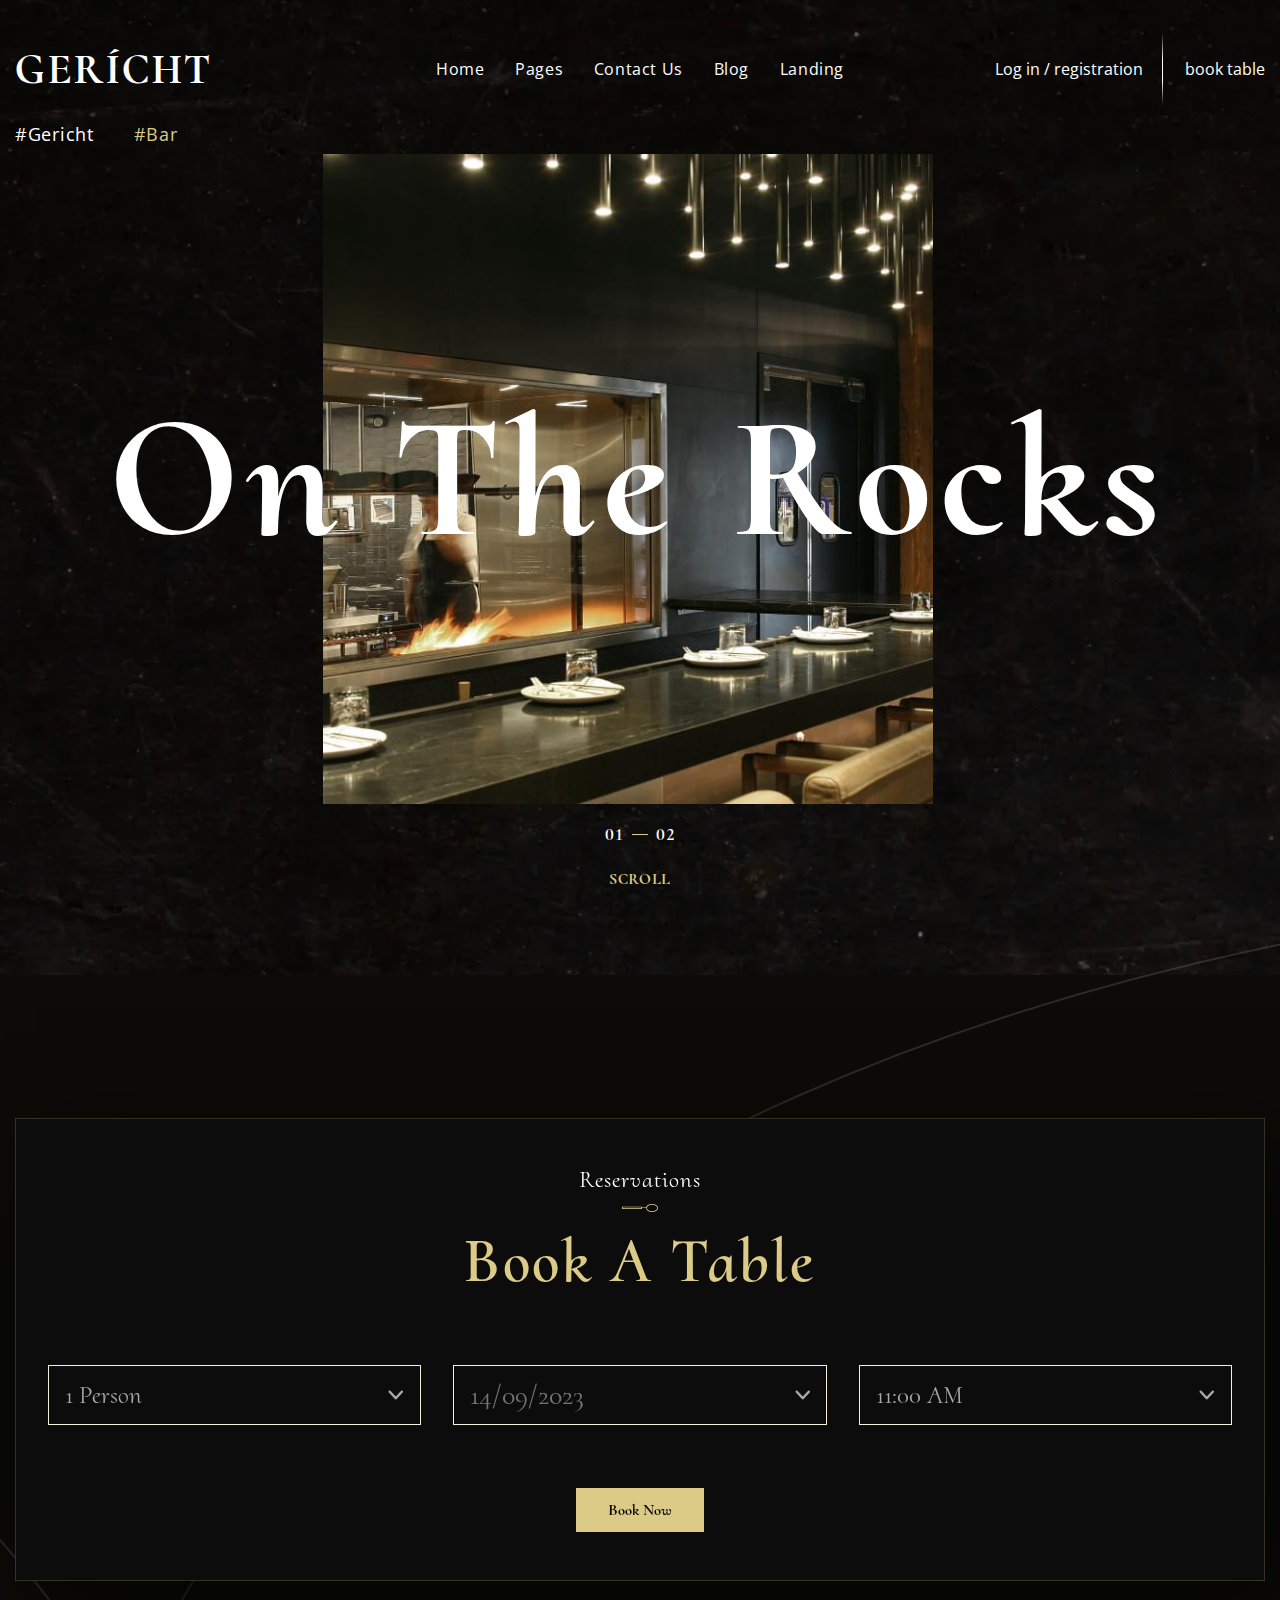
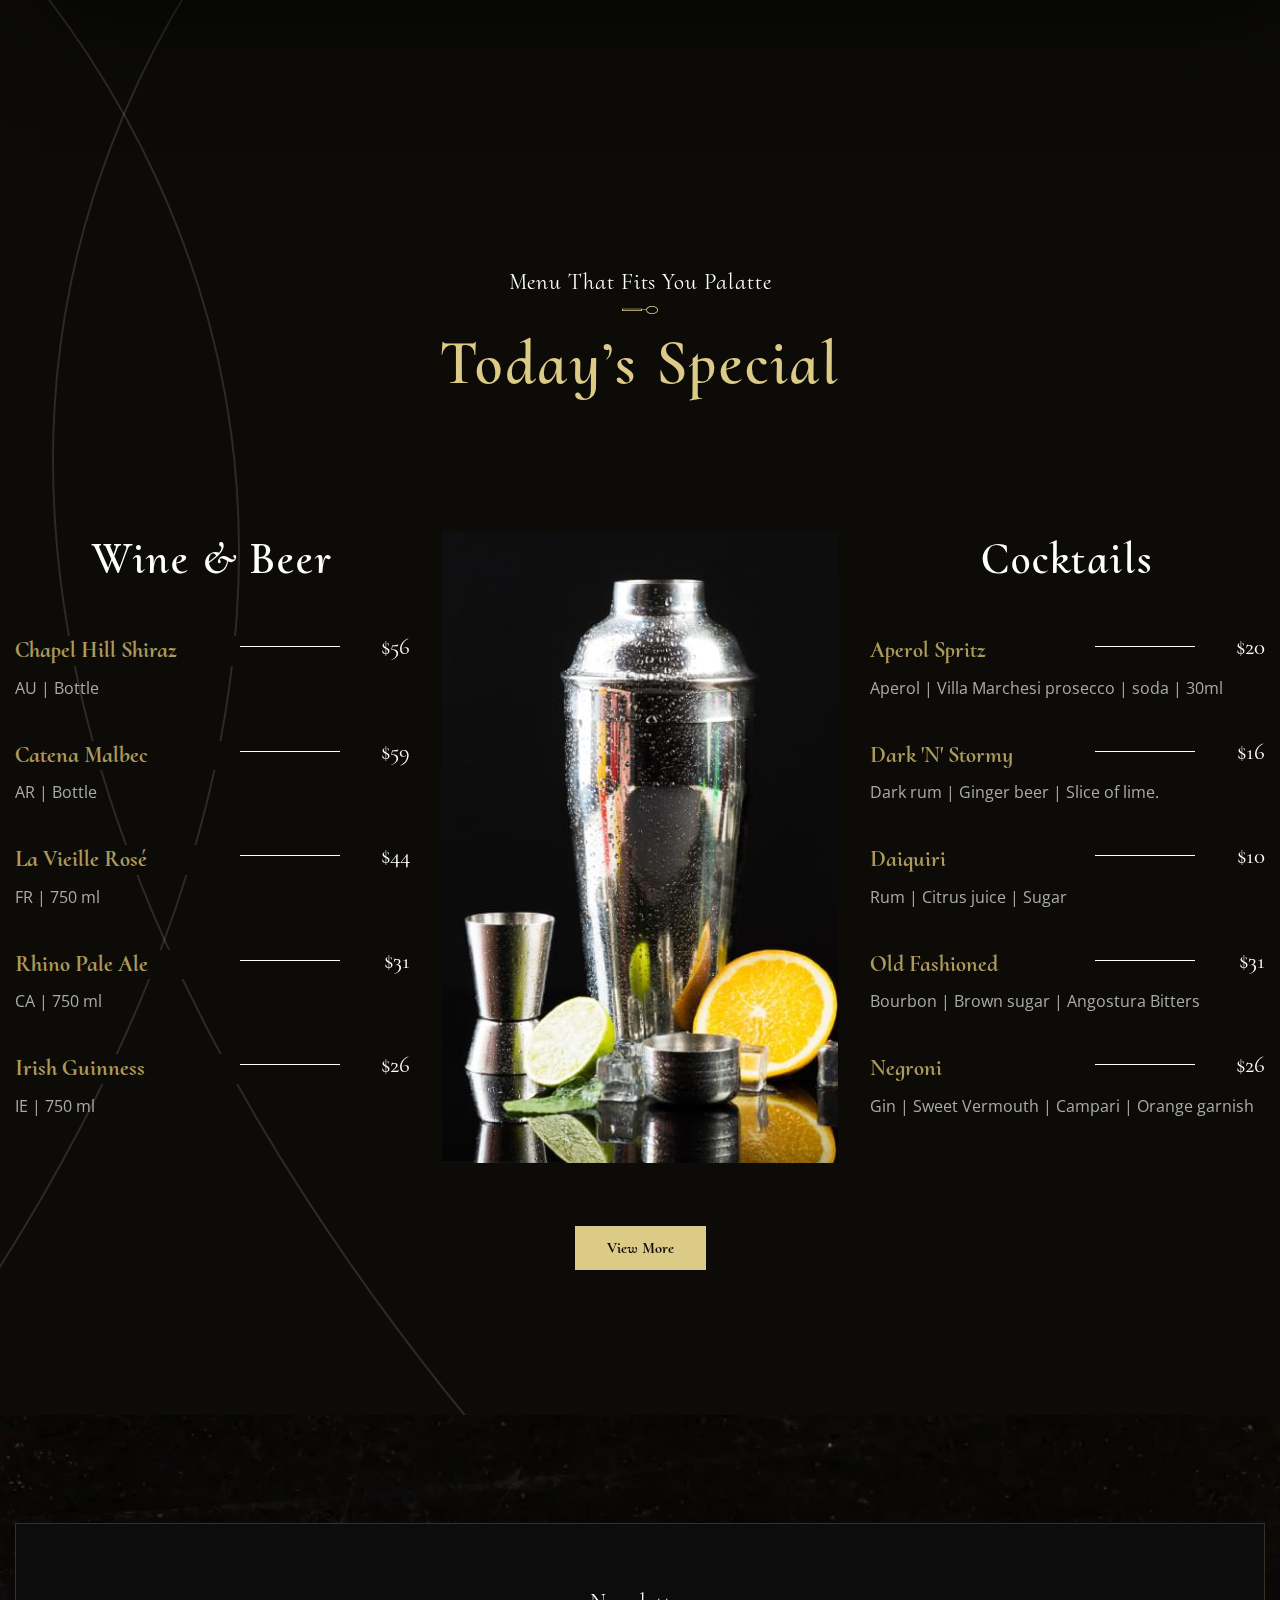
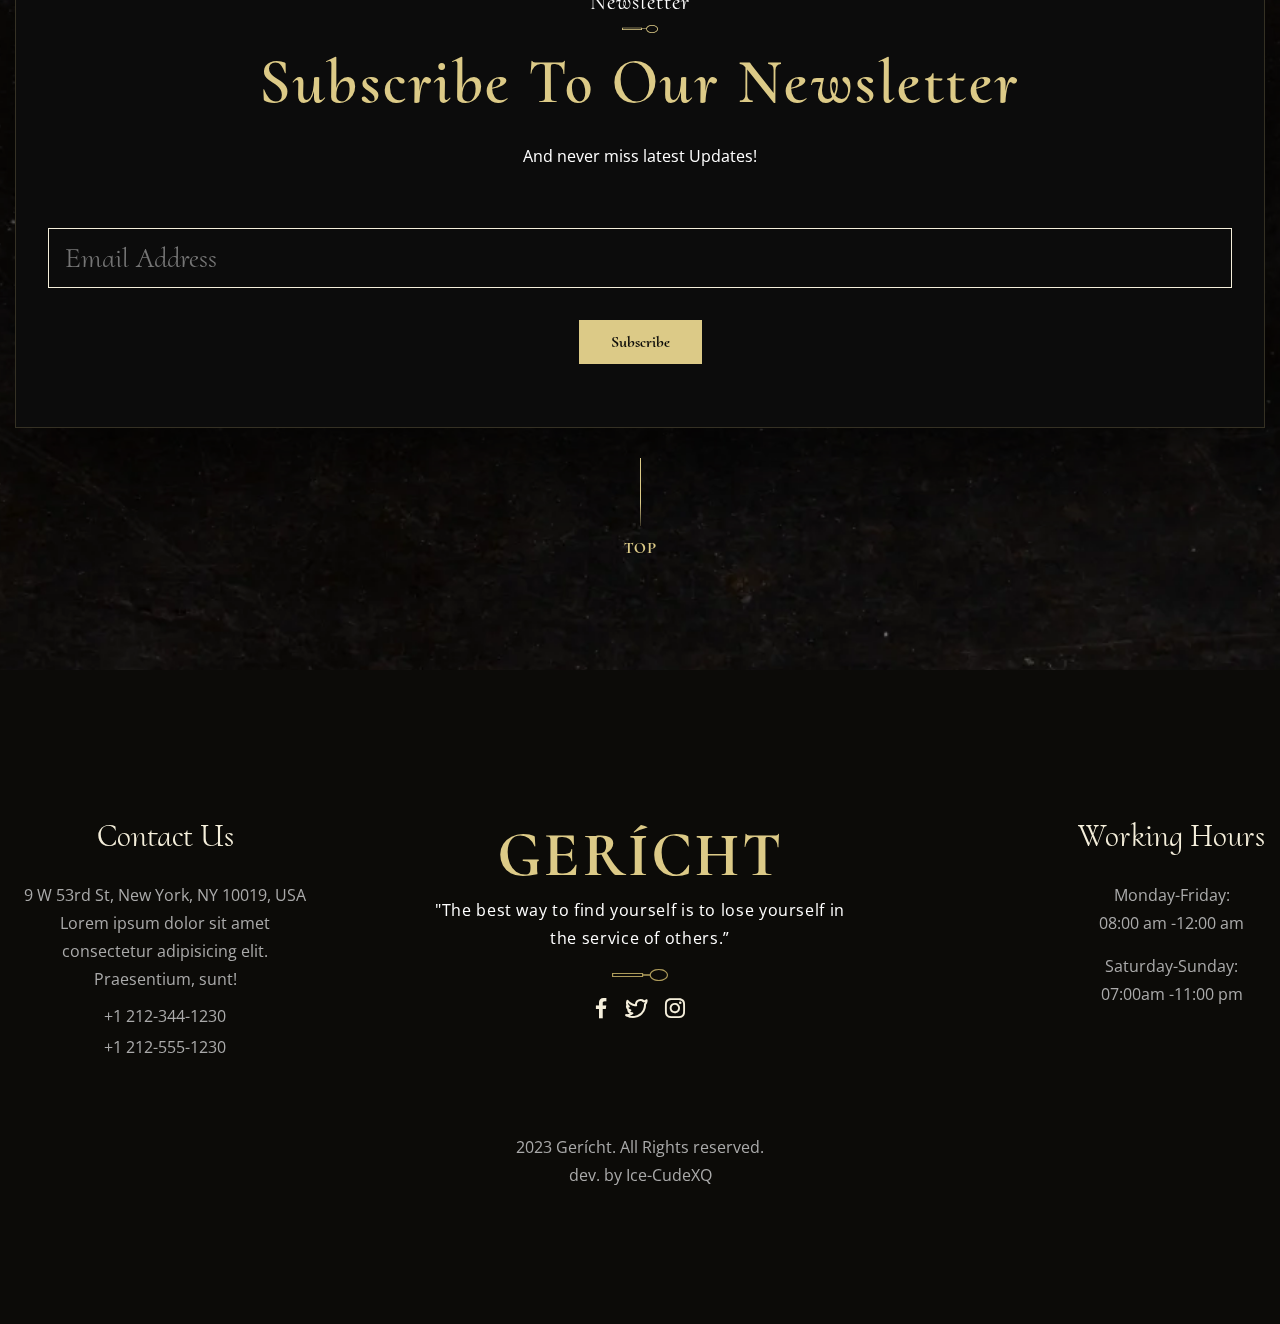
==== commit 2f4d1088: "fix images in bar page" ====
--- a/bar.html
+++ b/bar.html
@@ -51,13 +51,13 @@
                         <div class="main-bar-slider__swiper">
                             <div class="main-bar-slider__slide">
                                 <div class="main-bar-slider__content">
-                                    <a href="#" class="main-bar-slider__image-ibg"><img src="@img/bar-img/bar-slider/01.jpg" alt="Image"></a>
+                                    <a href="#" class="main-bar-slider__image-ibg"><img src="img/bar-img/bar-slider/01.jpg" alt="Image"></a>
                                     <div class="main-bar-slider__text">on the rocks</div>
                                 </div>
                             </div>
                             <div class="main-bar-slider__slide">
                                 <div class="main-bar-slider__content">
-                                    <a href="#" class="main-bar-slider__image-ibg"><img src="@img/bar-img/bar-slider/02.jpg" alt="Image"></a>
+                                    <a href="#" class="main-bar-slider__image-ibg"><img src="img/bar-img/bar-slider/02.jpg" alt="Image"></a>
                                     <div class="main-bar-slider__text">Gerícht bar</div>
                                 </div>
                             </div>
@@ -166,7 +166,7 @@
                                 
                             </div>
                             <div class="special__image">
-                                <img src="@img/mainpage/special/image.jpg" alt="что-то">
+                                <img src="img/mainpage/special/image.jpg" alt="что-то">
                             </div>
                             <div class="special__table table-special">
                                 <h3 class="table-special__title">Cocktails</h3>
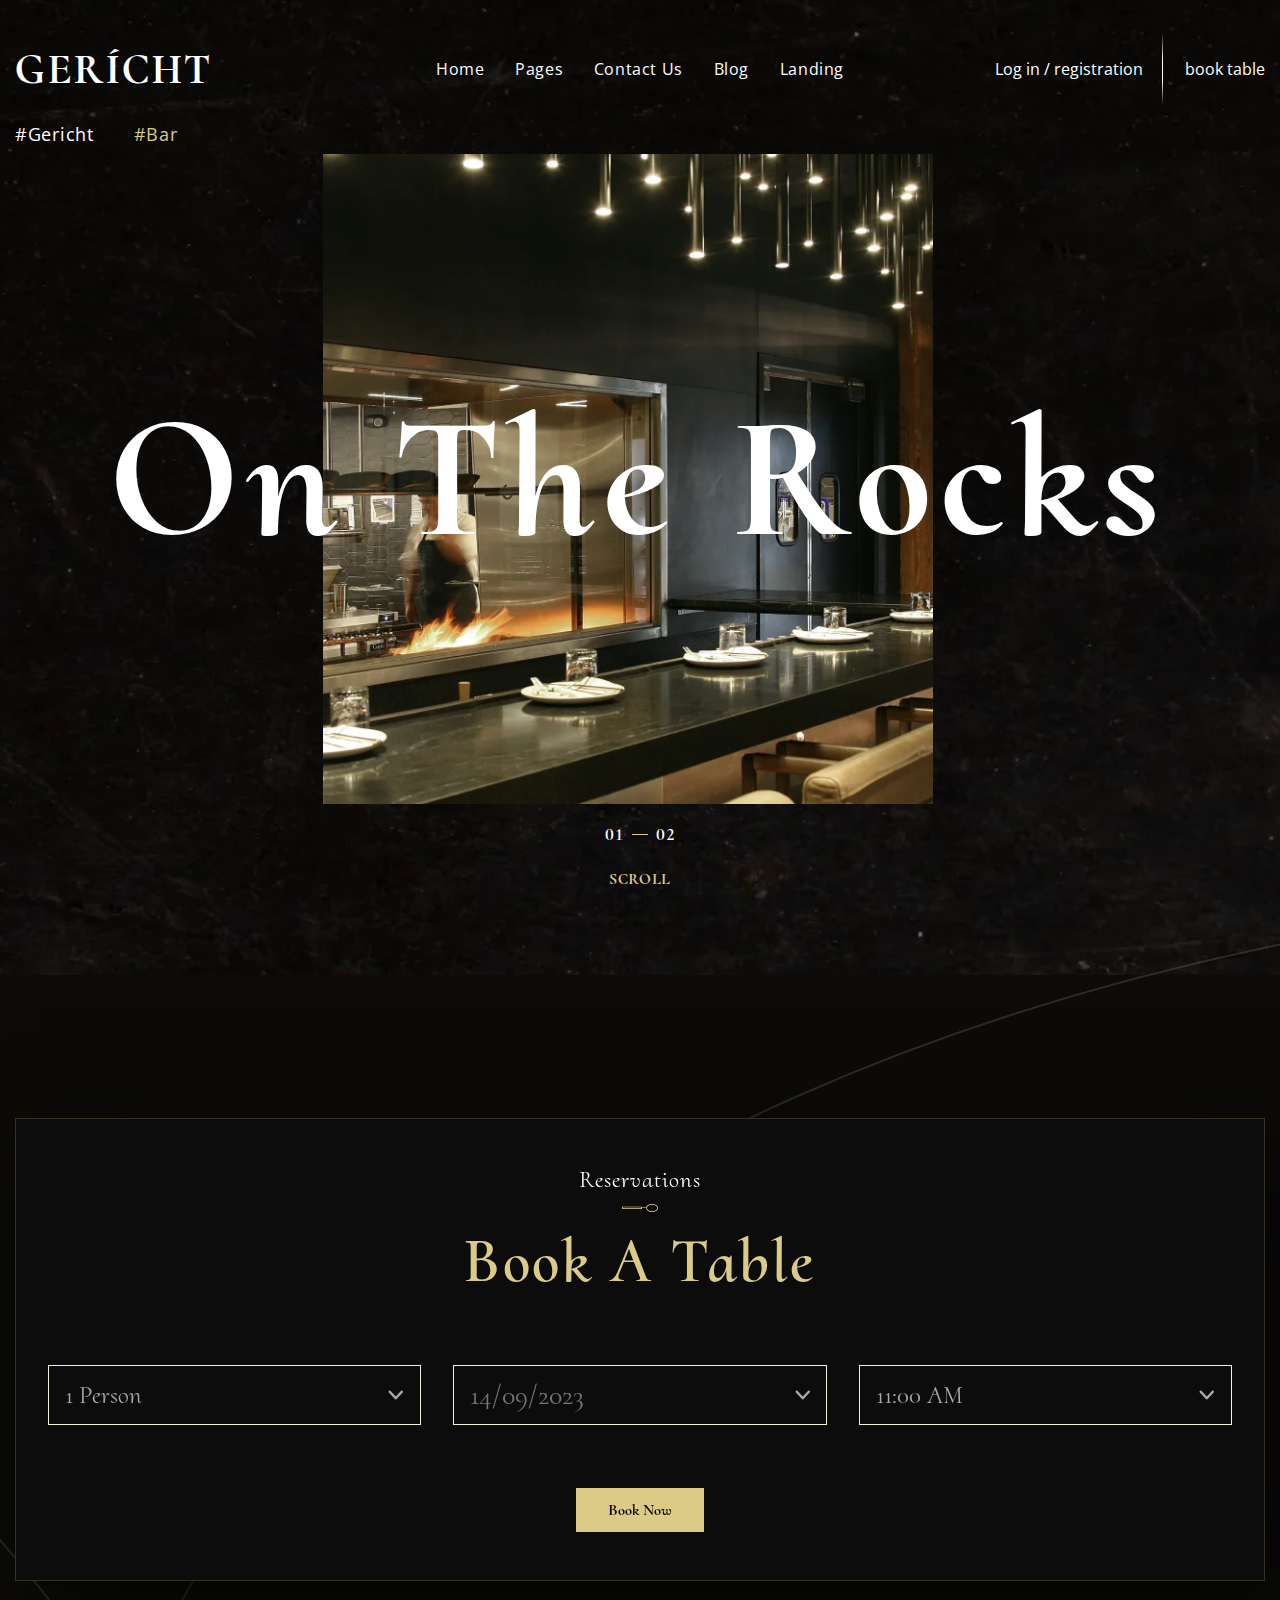
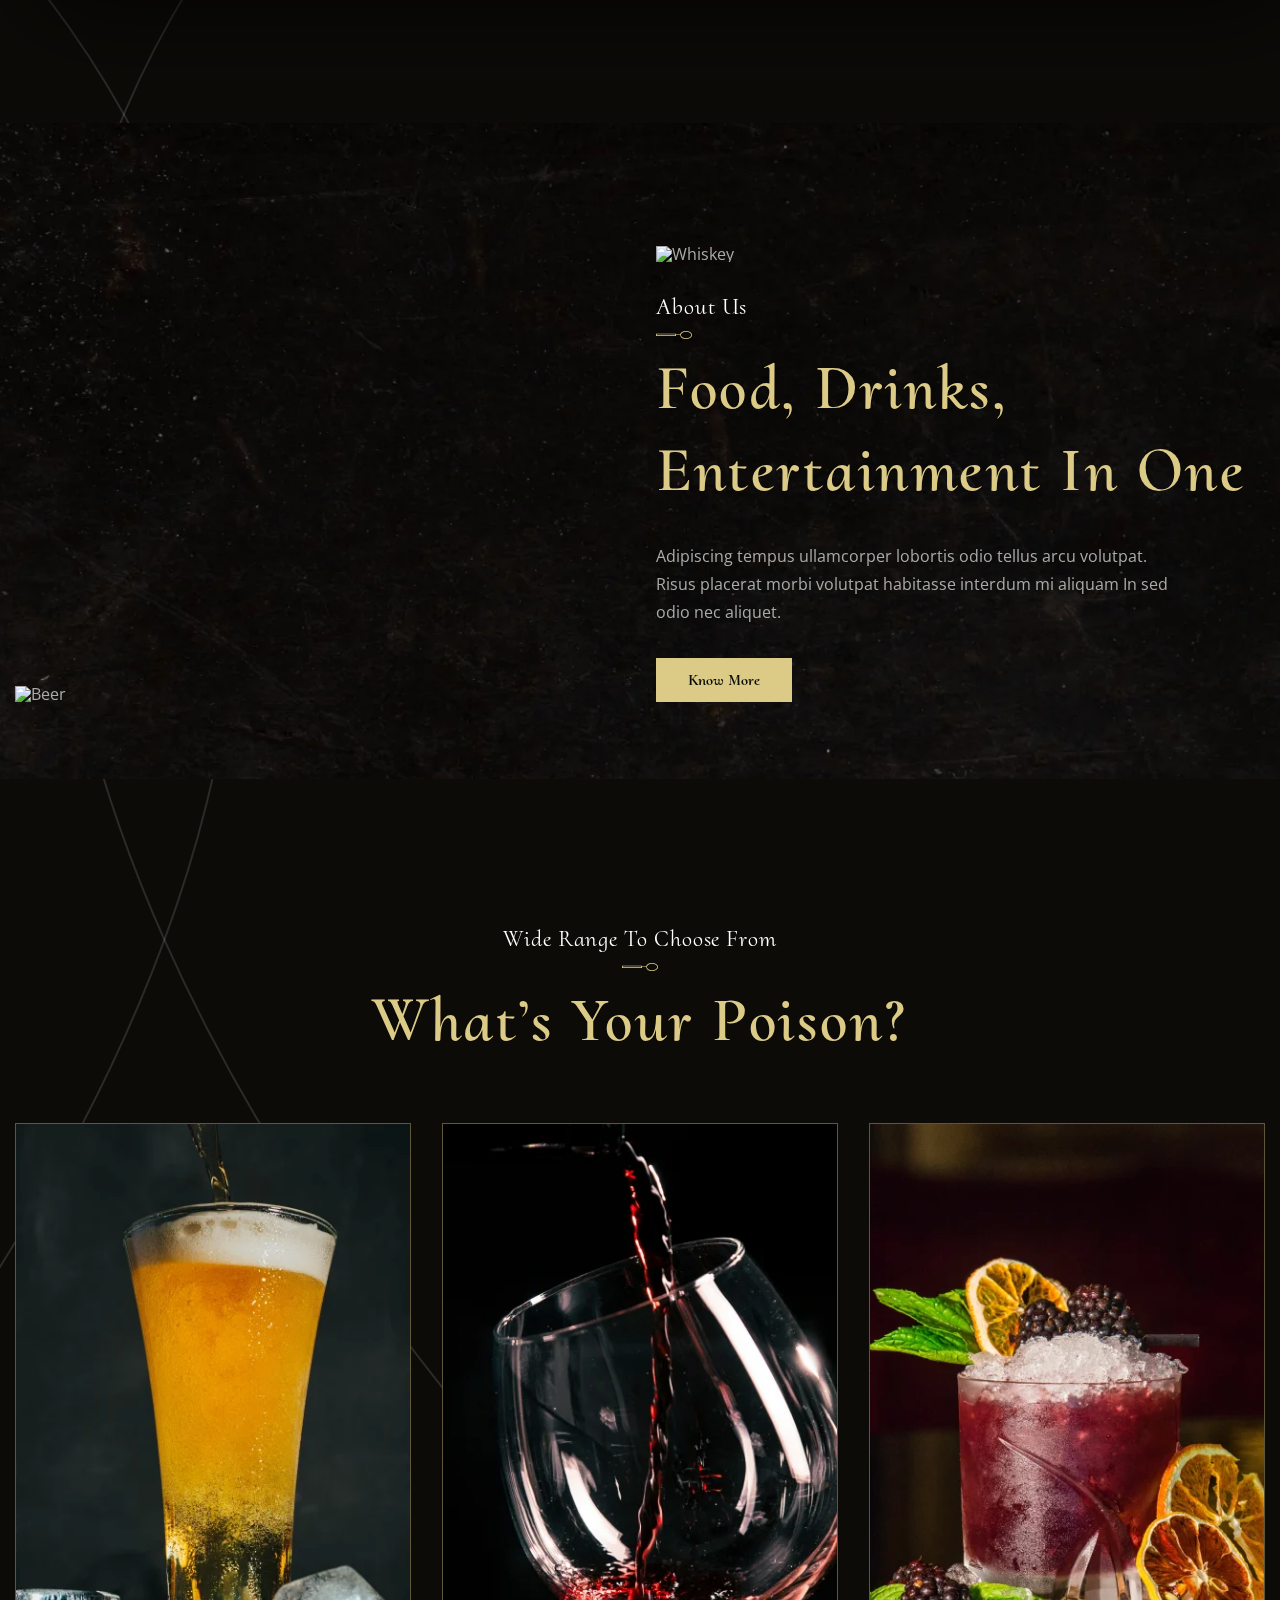
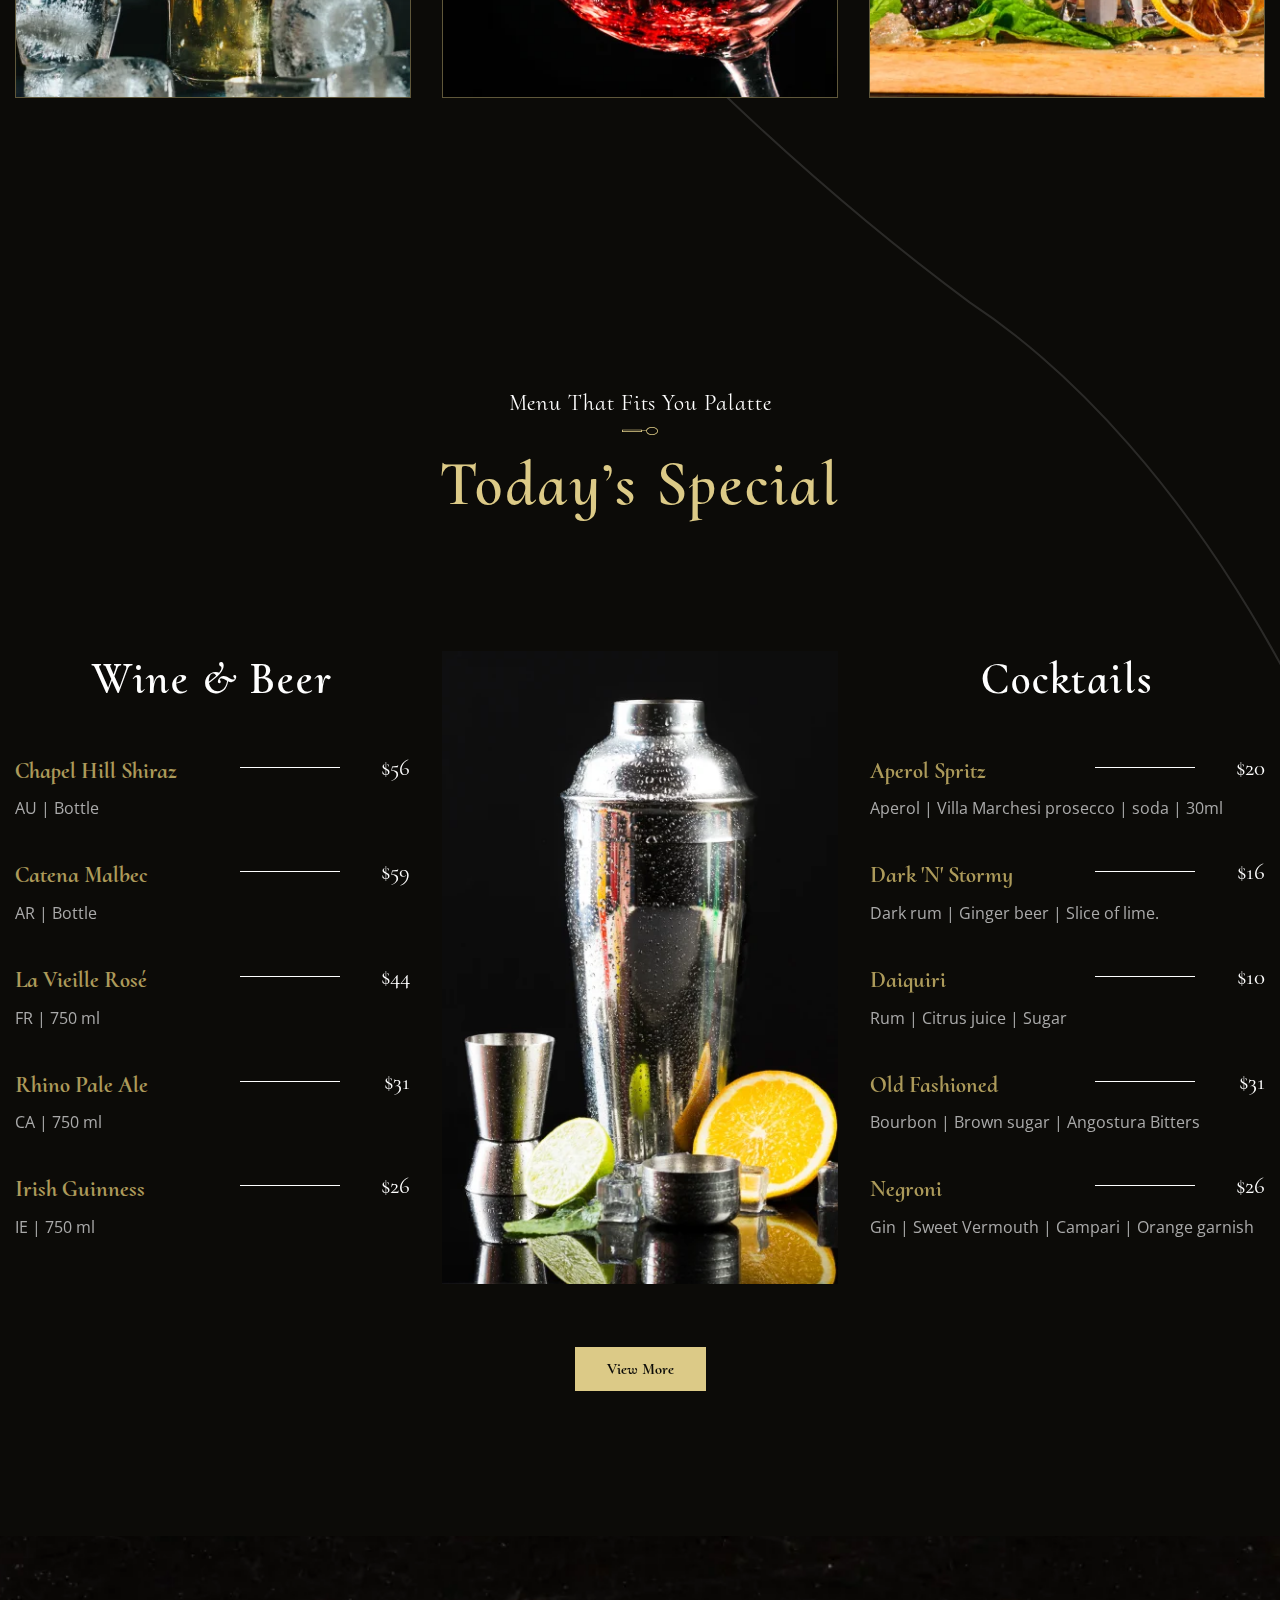
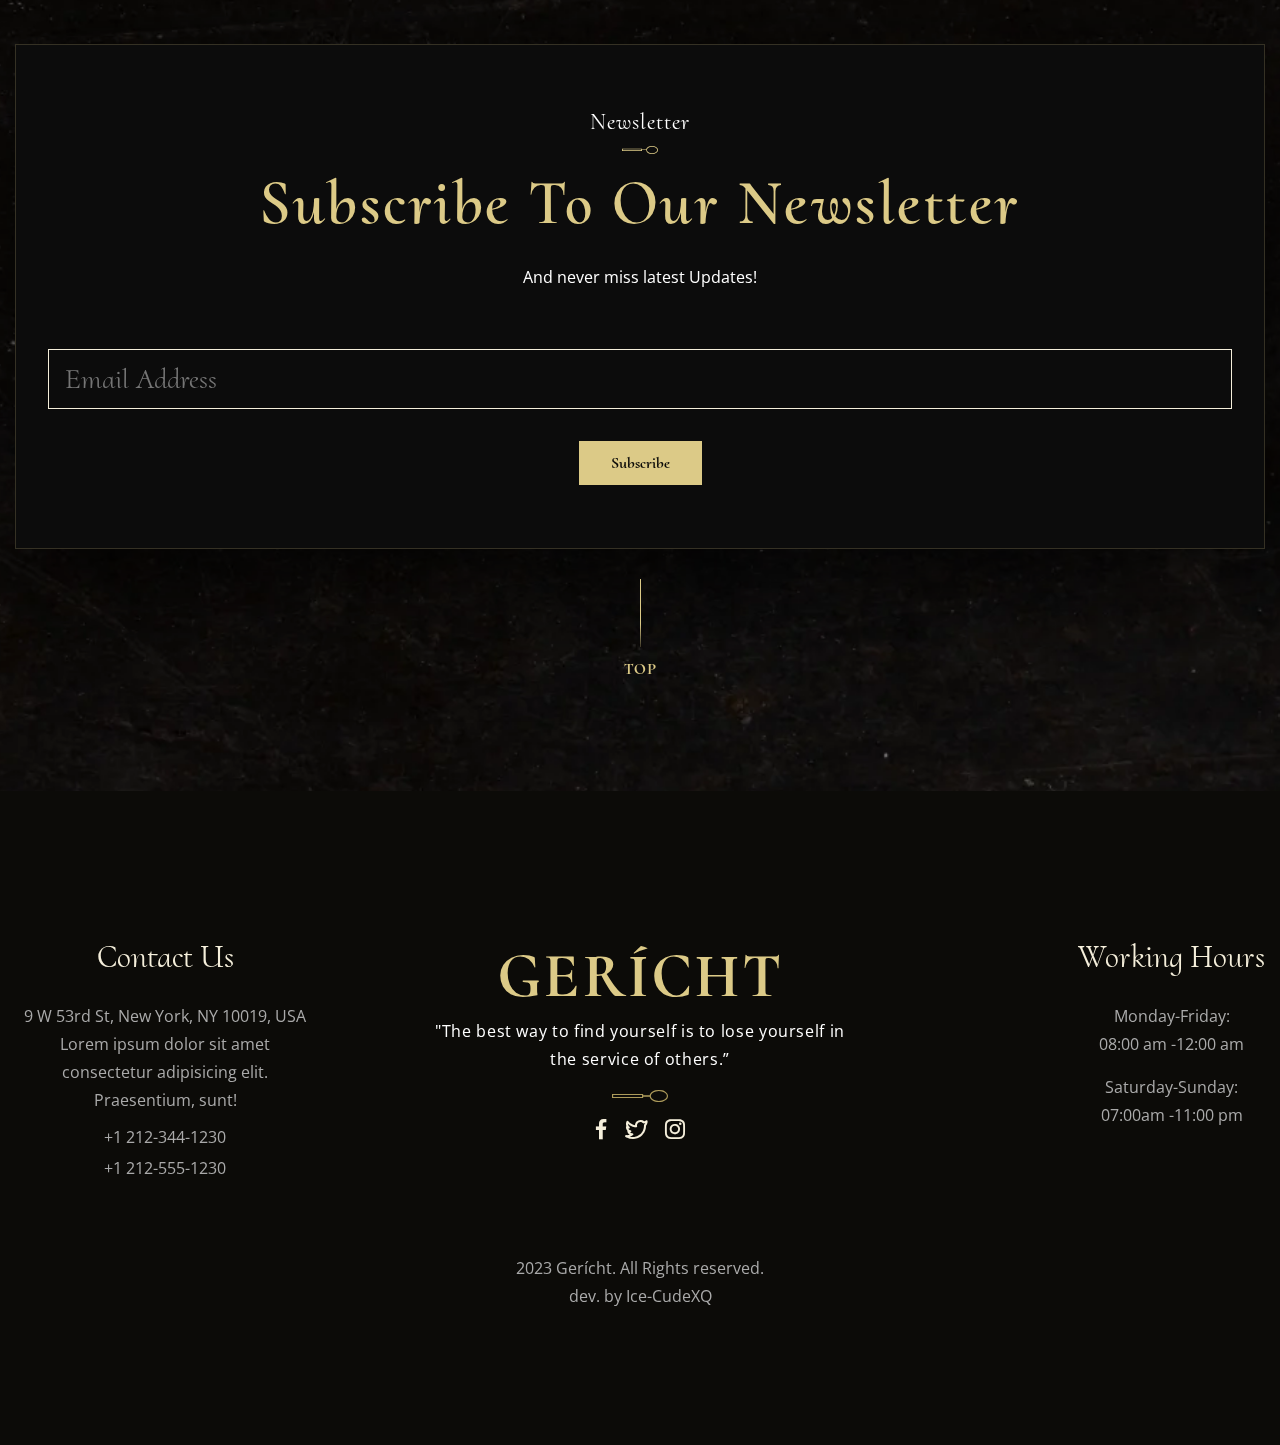
==== commit fcc95081: "about us block has been changed and a new block is added" ====
--- a/bar.html
+++ b/bar.html
@@ -2,10 +2,10 @@
 <html lang="ru">
 
 <head>
-	<title>Главная</title>
+	<title>Bar page</title>
 	<meta charset="UTF-8">
 	<meta name="format-detection" content="telephone=no">
-	<link rel="stylesheet" href="css/style.min.css">
+	<link rel="stylesheet" href="css/style.min.css?_v=20231012220717">
 	<link rel="shortcut icon" href="favicon.ico">
 	<!-- <meta name="robots" content="noindex, nofollow"> -->
 	<meta name="viewport" content="width=device-width, initial-scale=1.0">
@@ -43,203 +43,240 @@
 				</div>
 				<button type="button" class="icon-menu"><span></span></button>
 			</div>
-        </header>
-        <main class="mainpage">
-            <section data-bg data-fullscreen class="main-bar-slider">
-                <div class="main-bar-slider__container main-bar-slider__container_wide">
-                    <div class="main-bar-slider__slider">
-                        <div class="main-bar-slider__swiper">
-                            <div class="main-bar-slider__slide">
-                                <div class="main-bar-slider__content">
-                                    <a href="#" class="main-bar-slider__image-ibg"><img src="img/bar-img/bar-slider/01.jpg" alt="Image"></a>
-                                    <div class="main-bar-slider__text">on the rocks</div>
-                                </div>
-                            </div>
-                            <div class="main-bar-slider__slide">
-                                <div class="main-bar-slider__content">
-                                    <a href="#" class="main-bar-slider__image-ibg"><img src="img/bar-img/bar-slider/02.jpg" alt="Image"></a>
-                                    <div class="main-bar-slider__text">Gerícht bar</div>
-                                </div>
-                            </div>
-                        </div>
-                    </div>
-                    <nav class="main-slider__menu menu-main-slider">
-                        <a href="" class="menu-main-slider__link">#Gericht</a>
-                        <a href="" class="menu-main-slider__link menu-main-slider__link_current">#Bar</a>
-                    </nav>
-                    <div class="main-bar-slider__controll"></div>
-                    <button data-goto="book"  type="button" class="main-bar-slider__scroll scroll">Scroll</button>				
-                </div>
-            </section>
-            <div class="mainpage__body">
-                <section id="book" class="book">
-                    <div data-decor class="book__container">
-                        <div class="book__body">
-                            <div class="book__header block-header">
-                                <div class="block-header__sub-title">Reservations</div>
-                                <h2 class="block-header__title">Book A Table</h2>
-                            </div>
-                            <form data-dev data-popup-massage="#formMessage" action="#" class="book__form form-book">
-                                <div class="form-book__lines">
-                                    <div class="form-book__line">
-                                        <select name="form[]" class="form">
-                                            <option value="1" selected>1 Person</option>
-                                            <option value="2">2 Person</option>
-                                            <option value="3">3 Person</option>
-                                            <option value="4">4 Person</option>
-                                        </select>
-                                    </div>
-                                    <div class="form-book__line">
-                                        <div class="form-book__input _icon-select-arrow">
-                                            <input autocomplete="off" type="text" name="form[]" data-error="Error" data-required placeholder="14/09/2023" data-calendar class="input-dark">
-                                        </div>
-                                    </div>
-                                    <div class="form-book__line">
-                                        <select data-scroll="150" name="form[]" class="form">
-                                            <option value="1" selected>11:00 AM</option>
-                                            <option value="2">12:00 AM</option>
-                                            <option value="3">1:00 PM</option>
-                                            <option value="4">2:00 PM</option>
-                                            <option value="5">3:00 PM</option>
-                                            <option value="6">4:00 PM</option>
-                                            <option value="7">5:00 PM</option>
-                                            <option value="8">6:00 PM</option>
-                                        </select>
-                                    </div>
-                                </div>
-                                <button class="book__button button">Book Now</button>
-                            </form>
-                        </div>
-                    </div>
-                </section>
-                <section class="special">
-                    <div class="special__container">
-                        <div class="special__header block-header">
-                            <div class="block-header__sub-title">Menu that fits you palatte</div>
-                            <h2 class="block-header__title">Today’s Special</h2>
-                        </div>
-                        <div class="special__body">
-                            <div class="special__table table-special">
-                                <h3 class="table-special__title">Wine & Beer</h3>
-                                <div class="table-special__body">
-                                    <div class="table-special__item">
-                                        <div class="table-special__header">
-                                            <div class="table-special__value">Chapel Hill Shiraz</div>
-                                            
-                                            <div class="table-special__price">$56</div>
-                                        </div>
-                                        <div class="table-special__info">AU | Bottle</div>
-                                    </div>
-                                    <div class="table-special__item">
-                                        <div class="table-special__header">
-                                            <div class="table-special__value">Catena Malbec</div>
-                                            
-                                            <div class="table-special__price">$59</div>
-                                        </div>
-                                        <div class="table-special__info">AR | Bottle</div>
-                                    </div>
-                                    <div class="table-special__item">
-                                        <div class="table-special__header">
-                                            <div class="table-special__value">La Vieille Rosé</div>
-                                            
-                                            <div class="table-special__price">$44</div>
-                                        </div>
-                                        <div class="table-special__info">FR | 750 ml</div>
-                                    </div>
-                                    <div class="table-special__item">
-                                        <div class="table-special__header">
-                                            <div class="table-special__value">Rhino Pale Ale</div>
-                                            
-                                            <div class="table-special__price">$31</div>
-                                        </div>
-                                        <div class="table-special__info">CA | 750 ml</div>
-                                    </div>
-                                    <div class="table-special__item">
-                                        <div class="table-special__header">
-                                            <div class="table-special__value">Irish Guinness</div>
-                                            
-                                            <div class="table-special__price">$26</div>
-                                        </div>
-                                        <div class="table-special__info">IE | 750 ml</div>
-                                    </div>
-                                </div>
-                                
-                            </div>
-                            <div class="special__image">
-                                <img src="img/mainpage/special/image.jpg" alt="что-то">
-                            </div>
-                            <div class="special__table table-special">
-                                <h3 class="table-special__title">Cocktails</h3>
-                                <div class="table-special__body">
-                                    <div class="table-special__item">
-                                        <div class="table-special__header">
-                                            <div class="table-special__value">Aperol Spritz</div>
-                                            
-                                            <div class="table-special__price">$20</div>
-                                        </div>
-                                        <div class="table-special__info">Aperol | Villa Marchesi prosecco | soda | 30ml</div>
-                                    </div>
-                                    <div class="table-special__item">
-                                        <div class="table-special__header">
-                                            <div class="table-special__value">Dark 'N' Stormy</div>
-                                            
-                                            <div class="table-special__price">$16</div>
-                                        </div>
-                                        <div class="table-special__info">Dark rum | Ginger beer | Slice of lime.</div>
-                                    </div>
-                                    <div class="table-special__item">
-                                        <div class="table-special__header">
-                                            <div class="table-special__value">Daiquiri</div>
-                                            
-                                            <div class="table-special__price">$10</div>
-                                        </div>
-                                        <div class="table-special__info">Rum | Citrus juice | Sugar</div>
-                                    </div>
-                                    <div class="table-special__item">
-                                        <div class="table-special__header">
-                                            <div class="table-special__value">Old Fashioned</div>
-                                            
-                                            <div class="table-special__price">$31</div>
-                                        </div>
-                                        <div class="table-special__info">Bourbon | Brown sugar | Angostura Bitters</div>
-                                    </div>
-                                    <div class="table-special__item">
-                                        <div class="table-special__header">
-                                            <div class="table-special__value">Negroni</div>
-                                            
-                                            <div class="table-special__price">$26</div>
-                                        </div>
-                                        <div class="table-special__info">Gin | Sweet Vermouth | Campari | Orange garnish</div>
-                                    </div>
-                                </div>
-                            </div>
-                        </div>
-                        <a href="" class="special__button button">View More</a>
-                    </div>
-                </section>
-                <section data-bg class="newsletter">
-                    <div class="newsletter__container">
-                        <div class="newsletter__body">
-                            <div class="newsletter__top">
-                                <div class="newsletter__header block-header">
-                                    <div class="block-header__sub-title">Newsletter</div>
-                                    <h2 class="block-header__title">Subscribe to Our Newsletter</h2>
-                                </div>
-                                <div class="newsletter__advice">And never miss latest Updates!</div>
-                            </div>
-                            <form data-dev data-popup-massage="#formMessage" action="#" class="newsletter__form form-newsletter">
-                                <div class="form-newsletter__line">
-                                    <input autocomplete="off" type="email" name="form[]" data-error="Ошибка" placeholder="Email Address" class="input-dark">
-                                    <button class="form-newsletter__button button" type="submit">Subscribe</button>
-                                </div>
-                            </form>
-                        </div>
-                        <button data-goto="main-slider" type="button" class="newsletter__scroll scroll">Top</button>
-                    </div>
-                </section>
-            </div>
-        </main>
-        <footer class="footer">
+		</header>
+		<main class="mainpage">
+			<section id="main-bar-slider" data-bg data-fullscreen class="main-bar-slider">
+				<div class="main-bar-slider__container main-bar-slider__container_wide">
+					<div class="main-bar-slider__slider">
+						<div class="main-bar-slider__swiper">
+							<div class="main-bar-slider__slide">
+								<div class="main-bar-slider__content">
+									<a href="#" class="main-bar-slider__image-ibg"><picture><source srcset="img/bar-img/bar-slider/01.webp" type="image/webp"><img src="img/bar-img/bar-slider/01.jpg?_v=1697137637490" alt="Image"></picture></a>
+									<div class="main-bar-slider__text">on the rocks</div>
+								</div>
+							</div>
+							<div class="main-bar-slider__slide">
+								<div class="main-bar-slider__content">
+									<a href="#" class="main-bar-slider__image-ibg"><picture><source srcset="img/bar-img/bar-slider/02.webp" type="image/webp"><img src="img/bar-img/bar-slider/02.jpg?_v=1697137637490" alt="Image"></picture></a>
+									<div class="main-bar-slider__text">Gerícht bar</div>
+								</div>
+							</div>
+						</div>
+					</div>
+					<nav class="main-slider__menu menu-main-slider">
+						<a href="home.html" class="menu-main-slider__link">#Gericht</a>
+						<a href="bar.html" class="menu-main-slider__link menu-main-slider__link_current">#Bar</a>
+					</nav>
+					<div class="main-bar-slider__controll"></div>
+					<button data-goto="book" type="button" class="main-bar-slider__scroll scroll">Scroll</button>
+				</div>
+			</section>
+			<div class="mainpage__body">
+				<section id="book" class="book">
+					<div data-decor class="book__container">
+						<div class="book__body">
+							<div class="book__header block-header">
+								<div class="block-header__sub-title">Reservations</div>
+								<h2 class="block-header__title">Book A Table</h2>
+							</div>
+							<form data-dev data-popup-massage="#formMessage" action="#" class="book__form form-book">
+								<div class="form-book__lines">
+									<div class="form-book__line">
+										<select name="form[]" class="form">
+											<option value="1" selected>1 Person</option>
+											<option value="2">2 Person</option>
+											<option value="3">3 Person</option>
+											<option value="4">4 Person</option>
+										</select>
+									</div>
+									<div class="form-book__line">
+										<div class="form-book__input _icon-select-arrow">
+											<input autocomplete="off" type="text" name="form[]" data-error="Error" data-required placeholder="14/09/2023" data-calendar class="input-dark">
+										</div>
+									</div>
+									<div class="form-book__line">
+										<select data-scroll="150" name="form[]" class="form">
+											<option value="1" selected>11:00 AM</option>
+											<option value="2">12:00 AM</option>
+											<option value="3">1:00 PM</option>
+											<option value="4">2:00 PM</option>
+											<option value="5">3:00 PM</option>
+											<option value="6">4:00 PM</option>
+											<option value="7">5:00 PM</option>
+											<option value="8">6:00 PM</option>
+										</select>
+									</div>
+								</div>
+								<button class="book__button button">Book Now</button>
+							</form>
+						</div>
+					</div>
+				</section>
+				<section data-bg class="about-us">
+					<div class="about-us__container">
+						<div class="about-us__body">
+							<div class="about-us__image">
+								<picture><source srcset="img/bar-img/bar-about/beer.webp" type="image/webp"><img src="img/bar-img/bar-about/beer.jpg?_v=1697137637490" alt="Beer"></picture>
+							</div>
+							<div class="about-us__item item-about">
+								<picture><source srcset="img/bar-img/bar-about/whiskey.webp" type="image/webp"><img class="item-about__image" src="img/bar-img/bar-about/whiskey.jpg?_v=1697137637490" alt="Whiskey"></picture>
+								<div class="item-about__header block-header block-header_left">
+									<div class="block-header__sub-title">About Us</div>
+									<h2 class="block-header__title">Food, Drinks, entertainment in one</h2>
+								</div>
+								<div class="item-about__text">Adipiscing tempus ullamcorper lobortis odio tellus arcu volutpat. Risus placerat morbi volutpat habitasse interdum mi aliquam In sed odio nec aliquet.</div>
+								<button class="item-about__button button">Know More</button>
+							</div>
+						</div>
+					</div>
+				</section>
+				<section class="poison">
+					<div class="poison__container">
+						<div class="poison__header block-header">
+							<div class="block-header__sub-title">Wide Range to choose from</div>
+							<h2 class="block-header__title">What’s Your Poison?</h2>
+						</div>
+						<div class="poison__items">
+							<a href="#" class="poison__item">
+								<picture><source srcset="img/bar-img/poison/beer.webp" type="image/webp"><img src="img/bar-img/poison/beer.jpg?_v=1697137637490" alt="Beer"></picture>
+							</a>
+							<a href="#" class="poison__item">
+								<picture><source srcset="img/bar-img/poison/wine.webp" type="image/webp"><img src="img/bar-img/poison/wine.jpg?_v=1697137637490" alt="Wine"></picture>
+							</a>
+							<a href="#" class="poison__item">
+								<picture><source srcset="img/bar-img/poison/coctail.webp" type="image/webp"><img src="img/bar-img/poison/coctail.jpg?_v=1697137637490" alt="Coctail"></picture>
+							</a>
+						</div>
+					</div>
+				</section>
+				<section class="special">
+					<div class="special__container">
+						<div class="special__header block-header">
+							<div class="block-header__sub-title">Menu that fits you palatte</div>
+							<h2 class="block-header__title">Today’s Special</h2>
+						</div>
+						<div class="special__body">
+							<div class="special__table table-special">
+								<h3 class="table-special__title">Wine & Beer</h3>
+								<div class="table-special__body">
+									<div class="table-special__item">
+										<div class="table-special__header">
+											<div class="table-special__value">Chapel Hill Shiraz</div>
+
+											<div class="table-special__price">$56</div>
+										</div>
+										<div class="table-special__info">AU | Bottle</div>
+									</div>
+									<div class="table-special__item">
+										<div class="table-special__header">
+											<div class="table-special__value">Catena Malbec</div>
+
+											<div class="table-special__price">$59</div>
+										</div>
+										<div class="table-special__info">AR | Bottle</div>
+									</div>
+									<div class="table-special__item">
+										<div class="table-special__header">
+											<div class="table-special__value">La Vieille Rosé</div>
+
+											<div class="table-special__price">$44</div>
+										</div>
+										<div class="table-special__info">FR | 750 ml</div>
+									</div>
+									<div class="table-special__item">
+										<div class="table-special__header">
+											<div class="table-special__value">Rhino Pale Ale</div>
+
+											<div class="table-special__price">$31</div>
+										</div>
+										<div class="table-special__info">CA | 750 ml</div>
+									</div>
+									<div class="table-special__item">
+										<div class="table-special__header">
+											<div class="table-special__value">Irish Guinness</div>
+
+											<div class="table-special__price">$26</div>
+										</div>
+										<div class="table-special__info">IE | 750 ml</div>
+									</div>
+								</div>
+
+							</div>
+							<div class="special__image">
+								<picture><source srcset="img/mainpage/special/image.webp" type="image/webp"><img src="img/mainpage/special/image.jpg?_v=1697137637490" alt="что-то"></picture>
+							</div>
+							<div class="special__table table-special">
+								<h3 class="table-special__title">Cocktails</h3>
+								<div class="table-special__body">
+									<div class="table-special__item">
+										<div class="table-special__header">
+											<div class="table-special__value">Aperol Spritz</div>
+
+											<div class="table-special__price">$20</div>
+										</div>
+										<div class="table-special__info">Aperol | Villa Marchesi prosecco | soda | 30ml</div>
+									</div>
+									<div class="table-special__item">
+										<div class="table-special__header">
+											<div class="table-special__value">Dark 'N' Stormy</div>
+
+											<div class="table-special__price">$16</div>
+										</div>
+										<div class="table-special__info">Dark rum | Ginger beer | Slice of lime.</div>
+									</div>
+									<div class="table-special__item">
+										<div class="table-special__header">
+											<div class="table-special__value">Daiquiri</div>
+
+											<div class="table-special__price">$10</div>
+										</div>
+										<div class="table-special__info">Rum | Citrus juice | Sugar</div>
+									</div>
+									<div class="table-special__item">
+										<div class="table-special__header">
+											<div class="table-special__value">Old Fashioned</div>
+
+											<div class="table-special__price">$31</div>
+										</div>
+										<div class="table-special__info">Bourbon | Brown sugar | Angostura Bitters</div>
+									</div>
+									<div class="table-special__item">
+										<div class="table-special__header">
+											<div class="table-special__value">Negroni</div>
+
+											<div class="table-special__price">$26</div>
+										</div>
+										<div class="table-special__info">Gin | Sweet Vermouth | Campari | Orange garnish</div>
+									</div>
+								</div>
+							</div>
+						</div>
+						<a href="" class="special__button button">View More</a>
+					</div>
+				</section>
+				<section data-bg class="newsletter">
+					<div class="newsletter__container">
+						<div class="newsletter__body">
+							<div class="newsletter__top">
+								<div class="newsletter__header block-header">
+									<div class="block-header__sub-title">Newsletter</div>
+									<h2 class="block-header__title">Subscribe to Our Newsletter</h2>
+								</div>
+								<div class="newsletter__advice">And never miss latest Updates!</div>
+							</div>
+							<form data-dev data-popup-massage="#formMessage" action="#" class="newsletter__form form-newsletter">
+								<div class="form-newsletter__line">
+									<input autocomplete="off" type="email" name="form[]" data-error="Ошибка" placeholder="Email Address" class="input-dark">
+									<button class="form-newsletter__button button" type="submit">Subscribe</button>
+								</div>
+							</form>
+						</div>
+						<button data-goto="main-bar-slider" type="button" class="newsletter__scroll scroll">Top</button>
+					</div>
+				</section>
+			</div>
+		</main>
+		<footer class="footer">
 			<div class="footer__container">
 				<div class="footer__body">
 					<div class="footer__contacts contacts-footer">
@@ -276,18 +313,20 @@
 				<div class="footer__copy">2023 Gerícht. All Rights reserved.<br>dev. by Ice-CudeXQ</div>
 			</div>
 		</footer>
-        <div id="formMessage" aria-hidden="true" class="popup">
-            <div class="popup__wrapper">
-                <div class="popup__content">
-                    <button data-close type="button" class="popup__close">Close</button>
-                    <div class="popup__text">
-                        Form submitted
-                    </div>
-                </div>
-            </div>
-        </div>
-    
-        <script src="js/app.min.js"></script>
-    </body>
-    
+	</div>
+
+	<div id="formMessage" aria-hidden="true" class="popup">
+		<div class="popup__wrapper">
+			<div class="popup__content">
+				<button data-close type="button" class="popup__close">Close</button>
+				<div class="popup__text">
+					Form submitted
+				</div>
+			</div>
+		</div>
+	</div>
+
+	<script src="js/app.min.js?_v=20231012220717"></script>
+</body>
+
 </html>--- a/css/style.min.css
+++ b/css/style.min.css
@@ -1 +1 @@
-@charset "UTF-8";@import url(https://fonts.googleapis.com/css?family=Open+Sans:regular,600,italic&display=swap);@font-face{font-family:CormorantUpright;font-display:swap;src:url(../fonts/CormorantUpright-Bold.woff2) format("woff2"),url(../fonts/CormorantUpright-Bold.woff) format("woff");font-weight:700;font-style:normal}@font-face{font-family:CormorantUpright;font-display:swap;src:url(../fonts/CormorantUpright-Regular.woff2) format("woff2"),url(../fonts/CormorantUpright-Regular.woff) format("woff");font-weight:400;font-style:normal}@font-face{font-family:CormorantUpright;font-display:swap;src:url(../fonts/CormorantUpright-SemiBold.woff2) format("woff2"),url(../fonts/CormorantUpright-SemiBold.woff) format("woff");font-weight:600;font-style:normal}@font-face{font-family:icons;font-display:swap;src:url(../fonts/icons.woff2) format("woff2"),url(../fonts/icons.woff) format("woff");font-weight:400;font-style:normal}.about-section__title::after,.block-header__sub-title::after,.gallery__slide-ibg::before,.main-footer__text::after,.select__value:before,[class*=_icon-]:before{font-family:icons;font-style:normal;font-weight:400;font-variant:normal;text-transform:none;line-height:1;-webkit-font-smoothing:antialiased;-moz-osx-font-smoothing:grayscale}[class*=_icon-]:before{display:block}._icon-facebook:before{content:"\e900"}._icon-instagram:before,.gallery__slide-ibg:before{content:"\e901"}._icon-twitter:before{content:"\e902"}._icon-quote:before{content:"\e903"}._icon-select-arrow:before,.select__value:before{content:"\e904"}._icon-spoon:before{content:"\e905"}*{padding:0;margin:0;border:0}*,:after,:before{-webkit-box-sizing:border-box;box-sizing:border-box}body,html{height:100%;min-width:320px}body{line-height:1;font-family:"Open Sans",sans-serif;font-size:1rem;-ms-text-size-adjust:100%;-moz-text-size-adjust:100%;-webkit-text-size-adjust:100%;-webkit-font-smoothing:antialiased}button,input,textarea{font-family:"Open Sans",sans-serif;font-size:inherit}button{cursor:pointer;color:inherit;background-color:inherit}a{-webkit-transition:color .3s ease 0s;transition:color .3s ease 0s;color:inherit}a:link,a:visited{text-decoration:none}a:hover{text-decoration:none}ul li{list-style:none}img{vertical-align:top}h1,h2,h3,h4,h5,h6{font-weight:inherit;font-size:inherit}body{color:#aaa;background-color:#0c0b08}.lock body{overflow:hidden;-ms-touch-action:none;touch-action:none}.wrapper{min-height:100%;display:-webkit-box;display:-ms-flexbox;display:flex;-webkit-box-orient:vertical;-webkit-box-direction:normal;-ms-flex-direction:column;flex-direction:column;overflow:hidden}.wrapper>main{position:relative;z-index:2;-webkit-box-flex:1;-ms-flex:1 1 auto;flex:1 1 auto}.wrapper>*{min-width:0}[class*=__container]{position:relative;z-index:2;max-width:81.25rem;-webkit-box-sizing:content-box;box-sizing:content-box;margin:0 auto;padding:0 .9375rem}[class*=__container_wide]{max-width:105rem}.button{padding:.5rem 2rem;font-weight:700;line-height:175%;background-color:#dcca87;color:#0c0b08;text-align:center;-webkit-transition:background-color .3s ease 0s;transition:background-color .3s ease 0s}input[type=email],input[type=tel],input[type=text],textarea{-webkit-appearance:none;-moz-appearance:none;appearance:none}input[type=email]:focus,input[type=tel]:focus,input[type=text]:focus,textarea:focus{outline:0}.input{border-radius:0!important;width:100%;display:block;padding:0 20px}.input-dark{border:1px solid #f5efdb;width:100%;height:60px;font-size:1.75rem;color:inherit;background-color:transparent;padding:0 1rem}.input-dark._form-error{border:1px solid red}textarea.input{resize:none;padding:0 0}.select{position:relative}.select__body{position:relative}.select__title{color:inherit;text-align:left;border:1px solid #f5efdb;height:60px;cursor:pointer;width:100%}.select__value{display:-webkit-box;display:-ms-flexbox;display:flex;-webkit-box-align:center;-ms-flex-align:center;align-items:center;height:30px;padding:0 16px;-webkit-box-pack:justify;-ms-flex-pack:justify;justify-content:space-between;-webkit-box-orient:horizontal;-webkit-box-direction:reverse;-ms-flex-direction:row-reverse;flex-direction:row-reverse;font-size:1.5625rem}.select__value:before{-ms-flex-item-align:stretch;-ms-grid-row-align:stretch;align-self:stretch;-webkit-box-flex:0;-ms-flex:0 0 10px;flex:0 0 10px;font-size:.625rem;-webkit-transition:all .3s ease 0s;transition:all .3s ease 0s;display:-webkit-box;display:-ms-flexbox;display:flex;-webkit-box-pack:center;-ms-flex-pack:center;justify-content:center;-webkit-box-align:center;-ms-flex-align:center;align-items:center}._select-open .select__value:before{-webkit-transform:rotate(-180deg);-ms-transform:rotate(-180deg);transform:rotate(-180deg)}.select__text{-webkit-box-flex:1;-ms-flex:1 1 auto;flex:1 1 auto}.select__input{width:100%;background-color:transparent;height:100%}.select__options{position:absolute;top:calc(100% - 1px);border-radius:0 0 4px 4px;min-width:100%;left:0;background-color:#0c0b08;border:1px solid #f5efdb;border-top:0;padding:0 0 10px 0}.select__scroll{overflow-y:auto;overflow-x:hidden;max-height:200px}.select__scroll .simplebar-scrollbar::before{background-color:#ac9a5a}.select__option{width:100%;display:block;text-align:left;cursor:pointer;padding:10px 15px;font-size:1.5625rem;color:inherit}.select__option._select-selected{background-color:#eee}.select__row{display:-webkit-inline-box;display:-ms-inline-flexbox;display:inline-flex;-webkit-box-align:center;-ms-flex-align:center;align-items:center}.select._select-open{z-index:5}._select-tag{cursor:pointer}body::after{content:"";background-color:rgba(0,0,0,.5);position:fixed;width:100%;height:100%;top:0;left:0;opacity:0;-webkit-transition:opacity .8s ease 0s;transition:opacity .8s ease 0s;pointer-events:none}body.popup-show::after{opacity:1}.popup{position:fixed;top:0;left:0;bottom:0;right:0;z-index:100;padding:30px 10px;-webkit-transition:visibility .8s ease 0s;transition:visibility .8s ease 0s;visibility:hidden}.popup_show{visibility:visible;overflow:auto}.popup_show .popup__content{-webkit-transform:scale(1);-ms-transform:scale(1);transform:scale(1)}.popup__wrapper{display:-webkit-box;display:-ms-flexbox;display:flex;-webkit-box-orient:vertical;-webkit-box-direction:normal;-ms-flex-direction:column;flex-direction:column;-webkit-box-align:center;-ms-flex-align:center;align-items:center;min-height:100%;-webkit-box-flex:1;-ms-flex:1 1 auto;flex:1 1 auto;width:100%;display:flex;-webkit-box-pack:center;-ms-flex-pack:center;justify-content:center;align-items:center}.popup__content{-webkit-transform:scale(0);-ms-transform:scale(0);transform:scale(0);-webkit-transition:all .3s ease 0s;transition:all .3s ease 0s;background-color:#202020;padding:20px;width:100%;max-width:900px;border-radius:20px;color:#ac9a5a}.qs-datepicker-container{margin:5px;font-size:1rem;font-family:sans-serif;color:#000;position:absolute;width:15.625em;display:-webkit-box;display:-ms-flexbox;display:flex;-webkit-box-orient:vertical;-webkit-box-direction:normal;-ms-flex-direction:column;flex-direction:column;z-index:9001;-webkit-user-select:none;-moz-user-select:none;-ms-user-select:none;user-select:none;overflow:hidden;background:#000;-webkit-box-shadow:0 1.25em 1.25em -.9375em rgba(0,0,0,.3);box-shadow:0 1.25em 1.25em -.9375em rgba(0,0,0,.3);border-right:1px solid #fff;border-left:1px solid #f1ad70;padding:5px}.qs-datepicker-container:after,.qs-datepicker-container:before{content:"";width:100%;height:2px;left:0;z-index:2;position:absolute;background-image:-webkit-gradient(linear,left top,right top,from(#f1ad70),to(#fffdf2));background-image:linear-gradient(to right,#f1ad70 0,#fffdf2 100%)}.qs-datepicker-container:before{top:0}.qs-datepicker-container:after{bottom:0}.qs-datepicker-container *{-webkit-box-sizing:border-box;box-sizing:border-box}.qs-datepicker-container.qs-centered{position:fixed;top:50%;left:50%;-webkit-transform:translate(-50%,-50%);-ms-transform:translate(-50%,-50%);transform:translate(-50%,-50%)}.qs-datepicker-container.qs-hidden{display:none}.qs-datepicker .qs-overlay{position:absolute;top:0;left:0;background:rgba(0,0,0,.75);color:#fff;width:100%;height:100%;padding:.5em;z-index:1;opacity:1;-webkit-transition:opacity .3s;transition:opacity .3s;display:-webkit-box;display:-ms-flexbox;display:flex;-webkit-box-orient:vertical;-webkit-box-direction:normal;-ms-flex-direction:column;flex-direction:column}.qs-datepicker .qs-overlay.qs-hidden{opacity:0;z-index:-1}.qs-datepicker .qs-overlay .qs-overlay-year{background:rgba(0,0,0,0);border:none;border-bottom:1px solid #fff;border-radius:0;color:#fff;font-size:.875em;padding:.25em 0;width:80%;text-align:center;margin:0 auto;display:block}.qs-datepicker .qs-overlay .qs-overlay-year::-webkit-inner-spin-button{-webkit-appearance:none}.qs-datepicker .qs-overlay .qs-close{padding:.5em;cursor:pointer;position:absolute;top:0;right:0}.qs-datepicker .qs-overlay .qs-submit{border:1px solid #fff;border-radius:.26392em;padding:.5em;margin:0 auto auto;cursor:pointer;background:hsla(0,0%,50.2%,.4)}.qs-datepicker .qs-overlay .qs-submit.qs-disabled{color:grey;border-color:grey;cursor:not-allowed}.qs-datepicker .qs-overlay .qs-overlay-month-container{display:-webkit-box;display:-ms-flexbox;display:flex;-ms-flex-wrap:wrap;flex-wrap:wrap;-webkit-box-flex:1;-ms-flex-positive:1;flex-grow:1}.qs-datepicker .qs-overlay .qs-overlay-month{display:-webkit-box;display:-ms-flexbox;display:flex;-webkit-box-pack:center;-ms-flex-pack:center;justify-content:center;-webkit-box-align:center;-ms-flex-align:center;align-items:center;width:33.33333%;cursor:pointer;opacity:.5;-webkit-transition:opacity .15s;transition:opacity .15s}.qs-datepicker .qs-overlay .qs-overlay-month.active,.qs-datepicker .qs-overlay .qs-overlay-month:hover{opacity:1}.qs-datepicker .qs-controls{width:100%;display:-webkit-box;display:-ms-flexbox;display:flex;-webkit-box-pack:justify;-ms-flex-pack:justify;justify-content:space-between;-webkit-box-align:center;-ms-flex-align:center;align-items:center;-webkit-box-flex:1;-ms-flex-positive:1;flex-grow:1;-ms-flex-negative:0;flex-shrink:0;background:#000;color:#fff;-webkit-filter:blur(0);filter:blur(0);-webkit-transition:-webkit-filter .3s;transition:-webkit-filter .3s;transition:filter .3s;transition:filter .3s,-webkit-filter .3s}.qs-datepicker .qs-controls.qs-blur{-webkit-filter:blur(5px);filter:blur(5px)}.qs-datepicker .qs-arrow{height:1.5625em;width:1.5625em;position:relative;cursor:pointer;border-radius:.26392em;-webkit-transition:background .15s;transition:background .15s}.qs-datepicker .qs-arrow:hover{background:rgba(0,0,0,.1)}.qs-datepicker .qs-arrow:hover.qs-left:after{border-right-color:#000}.qs-datepicker .qs-arrow:hover.qs-right:after{border-left-color:#000}.qs-datepicker .qs-arrow:after{content:"";border:.39062em solid transparent;position:absolute;top:50%;-webkit-transition:border .2s;transition:border .2s}.qs-datepicker .qs-arrow.qs-left:after{border-right-color:grey;right:50%;-webkit-transform:translate(25%,-50%);-ms-transform:translate(25%,-50%);transform:translate(25%,-50%)}.qs-datepicker .qs-arrow.qs-right:after{border-left-color:grey;left:50%;-webkit-transform:translate(-25%,-50%);-ms-transform:translate(-25%,-50%);transform:translate(-25%,-50%)}.qs-datepicker .qs-month-year{font-weight:700;-webkit-transition:border .2s;transition:border .2s;border-bottom:1px solid transparent;cursor:pointer}.qs-datepicker .qs-month-year:hover{border-bottom:1px solid grey}.qs-datepicker .qs-month-year:active:focus,.qs-datepicker .qs-month-year:focus{outline:0}.qs-datepicker .qs-month{padding-right:.5ex}.qs-datepicker .qs-year{padding-left:.5ex}.qs-datepicker .qs-squares{display:-webkit-box;display:-ms-flexbox;display:flex;color:#fff;-ms-flex-wrap:wrap;flex-wrap:wrap;padding:.3125em;-webkit-filter:blur(0);filter:blur(0);-webkit-transition:-webkit-filter .3s;transition:-webkit-filter .3s;transition:filter .3s;transition:filter .3s,-webkit-filter .3s}.qs-datepicker .qs-squares.qs-blur{-webkit-filter:blur(5px);filter:blur(5px)}.qs-datepicker .qs-square{width:14.28571%;height:1.5625em;display:-webkit-box;display:-ms-flexbox;display:flex;-webkit-box-align:center;-ms-flex-align:center;align-items:center;-webkit-box-pack:center;-ms-flex-pack:center;justify-content:center;cursor:pointer;-webkit-transition:background .1s;transition:background .1s;border-radius:.26392em}.qs-datepicker .qs-square.qs-current{font-weight:700}.qs-datepicker .qs-square.qs-current span{text-decoration:underline}.qs-datepicker .qs-square.qs-active{background:#fff;color:#000}.qs-datepicker .qs-square.qs-range-date-start:not(.qs-range-date-6){border-top-right-radius:0;border-bottom-right-radius:0}.qs-datepicker .qs-square.qs-range-date-middle{background:#d4ebf2}.qs-datepicker .qs-square.qs-range-date-middle:not(.qs-range-date-0):not(.qs-range-date-6){border-radius:0}.qs-datepicker .qs-square.qs-range-date-middle.qs-range-date-0{border-top-right-radius:0;border-bottom-right-radius:0}.qs-datepicker .qs-square.qs-range-date-end:not(.qs-range-date-0),.qs-datepicker .qs-square.qs-range-date-middle.qs-range-date-6{border-top-left-radius:0;border-bottom-left-radius:0}.qs-datepicker .qs-square.qs-disabled span{opacity:.2}.qs-datepicker .qs-square.qs-empty{cursor:default}.qs-datepicker .qs-square.qs-disabled{cursor:not-allowed}.qs-datepicker .qs-square.qs-day{cursor:default;font-weight:700;color:grey}.qs-datepicker .qs-square:not(.qs-empty):not(.qs-disabled):not(.qs-day):not(.qs-active):hover{background:orange}.qs-datepicker .qs-event{position:relative}.qs-datepicker .qs-event:after{content:"";position:absolute;width:.46875em;height:.46875em;border-radius:50%;background:#07f;bottom:0;right:0}.qs-datepicker .qs-event.qs-disabled:after,.qs-datepicker .qs-event.qs-empty:after{background:#cce4ff}[data-fullscreen]{min-height:100vh}.touch [data-fullscreen]{min-height:calc(var(--vh,1vh) * 100)}[class*=-ibg]{position:relative}[class*=-ibg] img{position:absolute;width:100%;height:100%;top:0;left:0;-o-object-fit:cover;object-fit:cover}[class*=-ibg_contain] img{-o-object-fit:contain;object-fit:contain}.about-section::after,.about-section__title,.block-header,.body-main-slider__controll,.button,.contacts-footer__title,.header__logo,.info-chef__title,.input-dark,.item-customers__name,.item-laurels__title,.item-updates__more,.item-updates__title,.main-bar-slider__controll,.main-bar-slider__text,.main-footer__title,.menu-block__link,.scroll,.select__option,.select__value,.table-special__price,.table-special__title,.table-special__value{font-family:CormorantUpright}[data-bg]{overflow:hidden;position:relative}[data-decor]::before{content:"";background:url(../img/main-decor.svg) 0 0/100% no-repeat;width:9.0625rem;height:9.0625rem;-webkit-animation:rotate 20s infinite linear;animation:rotate 20s infinite linear}@-webkit-keyframes rotate{0%{-webkit-transform:rotate(0);transform:rotate(0)}100%{-webkit-transform:rotate(360deg);transform:rotate(360deg)}}@keyframes rotate{0%{-webkit-transform:rotate(0);transform:rotate(0)}100%{-webkit-transform:rotate(360deg);transform:rotate(360deg)}}.no-webp .bg-item{background:url(../img/main-bg.jpg) center/cover no-repeat}.bg-item{content:"";position:absolute;top:-30%;left:0;width:100%;height:160%}.block-header{display:-ms-grid;display:grid;gap:8px;justify-items:center;text-transform:capitalize}.block-header__sub-title{color:#fff;line-height:130%;letter-spacing:.04em;display:-ms-grid;display:grid;gap:8px;justify-items:center}.block-header__sub-title::after{content:"\e905";color:#dcca87;font-size:.3913043478em}.block-header__title{font-weight:600;line-height:130%;letter-spacing:.04em;color:#dcca87}.block-header_left{justify-items:stretch}.block-header_left .block-header__sub-title{justify-items:stretch}.scroll{color:#dcca87;text-transform:uppercase;font-weight:700;line-height:175%;letter-spacing:.04em;display:-ms-grid;display:grid;justify-items:center;gap:24px}.scroll::before{content:"";background:#dcca87;width:1px;height:60px;background:-webkit-gradient(linear,left top,left bottom,color-stop(66%,#dcca87),to(rgba(220,202,135,.24)));background:linear-gradient(180deg,#dcca87 66%,rgba(220,202,135,.24) 100%)}[class*=__text]{line-height:175%}.header{color:#fff;padding:10px 0;position:absolute;width:100%;top:0;left:0;z-index:50}.header._header-scroll{position:fixed;top:-100%;background-color:rgba(0,0,0,.8)}.header._header-show{-webkit-transition:top .3s ease 0s;transition:top .3s ease 0s;top:0}.header__container{-webkit-box-align:center;-ms-flex-align:center;align-items:center;position:relative;display:-webkit-box;display:-ms-flexbox;display:flex;gap:10px}.header__column{-webkit-box-flex:0;-ms-flex-positive:0;flex-grow:0;-ms-flex-negative:0;flex-shrink:0}.header__column_wide{-webkit-box-flex:1;-ms-flex:1 1 auto;flex:1 1 auto}.header__column_auth{-ms-flex-item-align:stretch;-ms-grid-row-align:stretch;align-self:stretch}.header__logo{position:relative;z-index:2;font-weight:700;line-height:130%;letter-spacing:.04em;text-transform:uppercase}.menu__list{display:-webkit-box;display:-ms-flexbox;display:flex;row-gap:5px;-ms-flex-wrap:wrap;flex-wrap:wrap;-webkit-box-pack:center;-ms-flex-pack:center;justify-content:center;-webkit-box-align:center;-ms-flex-align:center;align-items:center}.menu__link{line-height:175%;letter-spacing:.04em}.auth-header{height:100%;-ms-flex-item-align:stretch;-ms-grid-row-align:stretch;align-self:stretch;display:-webkit-box;display:-ms-flexbox;display:flex;row-gap:5px;-webkit-box-pack:center;-ms-flex-pack:center;justify-content:center}.auth-header__item{display:-webkit-box;display:-ms-flexbox;display:flex;-webkit-box-align:center;-ms-flex-align:center;align-items:center;position:relative}.auth-header__link{text-align:center;line-height:140%}.icon-menu{display:none}.footer{position:relative;z-index:2}.footer__body{display:-ms-grid;display:grid;row-gap:30px;text-align:center}.footer__main{text-align:center}.footer__copy{text-align:center;line-height:175%}.contacts-footer{display:-ms-grid;display:grid;gap:25px}.contacts-footer__title{color:#f5efdb;font-size:2rem;line-height:130%}.contacts-footer__items{display:-ms-grid;display:grid;-webkit-box-pack:center;-ms-flex-pack:center;justify-content:center;gap:15px}.contacts-footer__link{-webkit-transition:color .3s ease 0s;transition:color .3s ease 0s}.contacts-footer__item{display:-ms-grid;display:grid;-webkit-box-pack:center;-ms-flex-pack:center;justify-content:center;line-height:175%}.main-footer__title{text-transform:uppercase;color:#dcca87;line-height:130%;font-weight:700;letter-spacing:.04em}.main-footer__text{line-height:175%;text-align:center;letter-spacing:.04em;color:#fff;display:inline-block;max-width:27.375rem;margin:0 0 1em 0}.main-footer__text::after{margin:1.1428571429em 0 0 0;display:block;content:"\e905";font-size:.875rem;color:#ac9a5a}.social-footer{display:-webkit-box;display:-ms-flexbox;display:flex;-webkit-box-pack:center;-ms-flex-pack:center;justify-content:center;-webkit-box-align:center;-ms-flex-align:center;align-items:center;gap:1.125rem}.social-footer__link{font-size:1.25rem;color:#f5efdb;-webkit-transition:all .3s ease 0s;transition:all .3s ease 0s}.mainpage__body{position:relative}.mainpage__body::before{content:"";top:-80px;height:100%;position:absolute;right:50%;width:1920px;-webkit-transform:translate(50%,0);-ms-transform:translate(50%,0);transform:translate(50%,0);background:url(../img/wave-element.svg) 0 0/100% no-repeat}.main-slider{display:-webkit-box;display:-ms-flexbox;display:flex}.main-slider__container:not(.main-slider__container_wide){padding:0}.main-slider__container_wide{-webkit-box-flex:1;-ms-flex:1 1 auto;flex:1 1 auto;min-width:0;position:relative}.body-main-slider.swiper{overflow:visible}.body-main-slider__swiper{-webkit-box-flex:1;-ms-flex:1 1 auto;flex:1 1 auto;-webkit-box-align:center;-ms-flex-align:center;align-items:center}.body-main-slider__controll{display:-webkit-box;display:-ms-flexbox;display:flex;gap:8px;-webkit-box-pack:center;-ms-flex-pack:center;justify-content:center;-webkit-box-align:center;-ms-flex-align:center;align-items:center;text-transform:capitalize}.body-main-slider__controll .swiper-pagination-bullet{font-weight:600;font-size:1.125rem;color:#fff;line-height:175%;letter-spacing:.04em;-webkit-transition:gap .8s ease 0s;transition:gap .8s ease 0s;display:-webkit-box;display:-ms-flexbox;display:flex;gap:0;-webkit-box-align:center;-ms-flex-align:center;align-items:center;cursor:pointer;font-variant-numeric:lining-nums tabular-nums}.body-main-slider__controll .swiper-pagination-bullet::after{content:"";width:0;-webkit-transition:all .8s ease 0s;transition:all .8s ease 0s;background-color:#dcca87;-webkit-box-flex:0;-ms-flex:0 0 0px;flex:0 0 0px;height:1px}.body-main-slider__controll .swiper-pagination-bullet-active{gap:8px}.body-main-slider__controll .swiper-pagination-bullet-active::after{content:"";width:16px;-webkit-box-flex:0;-ms-flex:0 0 16px;flex:0 0 16px}.slide-main-slider{padding:25px 0 0 0;opacity:0!important;pointer-events:none}.slide-main-slider.swiper-slide-active{pointer-events:auto;opacity:1!important}.slide-main-slider__content{-ms-grid-row-align:center;align-self:center;display:-ms-grid;display:grid;gap:32px;justify-items:start}.slide-main-slider__image-ibg{position:relative;-ms-flex-item-align:center;-ms-grid-row-align:center;align-self:center;padding-bottom:89.9709302326%}.slide-main-slider__image-ibg::after,.slide-main-slider__image-ibg::before{content:"";position:absolute;background-color:#dcca87;-webkit-transition:-webkit-transform .3s ease 0s;transition:-webkit-transform .3s ease 0s;transition:transform .3s ease 0s;transition:transform .3s ease 0s,-webkit-transform .3s ease 0s;width:70.2746365105%;height:63.226744186%}.slide-main-slider__image-ibg::before{top:0;right:0;-webkit-transform:translate(25px,-25px);-ms-transform:translate(25px,-25px);transform:translate(25px,-25px)}.slide-main-slider__image-ibg::after{bottom:0;left:0;-webkit-transform:translate(-25px,25px);-ms-transform:translate(-25px,25px);transform:translate(-25px,25px)}.slide-main-slider__image-ibg img{-webkit-transition:-webkit-transform .3s ease 0s;transition:-webkit-transform .3s ease 0s;transition:transform .3s ease 0s;transition:transform .3s ease 0s,-webkit-transform .3s ease 0s;z-index:2}.menu-main-slider{display:-webkit-box;display:-ms-flexbox;display:flex;gap:2.5rem;position:absolute;top:0;left:.9375rem}.menu-main-slider__link{font-size:1.125rem;line-height:175%;letter-spacing:.04em;color:#fff}.menu-main-slider__link_current{color:#dcca87}.about-section{position:relative}.about-section::after{content:"G";font-weight:700;color:#272727;position:absolute;top:50%;left:50%;-webkit-transform:translate(-50%,-50%);-ms-transform:translate(-50%,-50%);transform:translate(-50%,-50%)}.about-section__container{position:relative;z-index:2}.about-section__content{display:-ms-grid;display:grid;gap:32px;-ms-flex-line-pack:start;align-content:start;justify-items:start}.about-section__title{font-weight:600;line-height:130%;letter-spacing:.04em;color:#dcca87;display:-ms-grid;display:grid;gap:8px}.about-section__title::after{content:"\e905";color:#dcca87;font-size:.140625em}.about-section__knife{-webkit-box-flex:0;-ms-flex:0 0 19.1729323308%;flex:0 0 19.1729323308%;padding:0 .9375rem;text-align:center}.about-section__knife img{max-width:100%}.book{position:relative}.book__container[data-decor]::before{position:absolute;right:-9.375rem;top:-9.375rem}.book__body{padding:0 2rem;background:#0c0c0c;border:1px solid rgba(220,202,135,.2);-webkit-box-shadow:22px 30px 95px 1px rgba(0,0,0,.7);box-shadow:22px 30px 95px 1px rgba(0,0,0,.7)}.book__form{text-align:center}.form-book__lines{display:-ms-grid;display:grid;row-gap:20px}.form-book__input{position:relative}.form-book__input::before{position:absolute;right:1rem;top:1.5625rem;font-size:.625rem;-webkit-transition:all .3s ease 0s;transition:all .3s ease 0s}.form-book__input._form-focus::before{-webkit-transform:translate(0,-50%) rotate(-180deg);-ms-transform:translate(0,-50%) rotate(-180deg);transform:translate(0,-50%) rotate(-180deg)}.form-book__input .form__error{color:red;font-size:.9375rem;margin:16px 0 0 0}.menu-block{overflow:hidden;position:relative}.menu-block__bg{position:absolute;width:100%;height:100%;top:0;left:0;display:-webkit-box;display:-ms-flexbox;display:flex;-webkit-box-pack:center;-ms-flex-pack:center;justify-content:center;-webkit-box-align:center;-ms-flex-align:center;align-items:center}.menu-block__container_wide{position:relative}.menu-block__container_wide::before{position:absolute;left:0;top:0}.menu-block__list{display:-ms-grid;display:grid}.menu-block__link{font-weight:600;color:#fff;line-height:130%;border-bottom:1px solid transparent;letter-spacing:.03em;text-transform:capitalize;-webkit-transition:border-bottom .3s ease 0s;transition:border-bottom .3s ease 0s}.special__container{display:-ms-grid;display:grid}.special__body{display:-ms-grid;display:grid;gap:32px}.special__button{-ms-grid-column-align:center;justify-self:center}.special__image img{max-width:100%}.table-special__title{text-align:center;color:#fff;font-weight:600;line-height:130%;letter-spacing:1.8px}.table-special__title:not(:last-child){margin-bottom:1.0666666667em}.table-special__body{display:-ms-grid;display:grid}.table-special__item{display:-ms-grid;display:grid;gap:8px}.table-special__header{display:-ms-grid;display:grid;-ms-grid-columns:1fr 70px;grid-template-columns:1fr 70px;-webkit-box-pack:justify;-ms-flex-pack:justify;justify-content:space-between}.table-special__header>*{position:relative;z-index:2}.table-special__value{padding:0 .625rem 0 0;line-height:130%;color:#ac9a5a;font-weight:700}.table-special__price{text-align:right;color:#fff;font-size:1.4375rem;padding:0 0 0 .625rem}.table-special__info{line-height:175%}.chef__container{display:-ms-grid;display:grid;row-gap:30px}.chef__column:first-child{text-align:center}.chef__column:last-child{-ms-flex-item-align:center;-ms-grid-row-align:center;align-self:center}.chef__image{display:inline-block;position:relative}.chef__image::after,.chef__image::before{content:"";position:absolute;background-color:#dcca87;-webkit-transition:-webkit-transform .3s ease 0s;transition:-webkit-transform .3s ease 0s;transition:transform .3s ease 0s;transition:transform .3s ease 0s,-webkit-transform .3s ease 0s;width:70.2746365105%;height:63.226744186%}.chef__image::before{top:0;right:0;-webkit-transform:translate(25px,-25px);-ms-transform:translate(25px,-25px);transform:translate(25px,-25px)}.chef__image::after{bottom:0;left:0;-webkit-transform:translate(-25px,25px);-ms-transform:translate(-25px,25px);transform:translate(-25px,25px)}.chef__image img{max-width:100%;position:relative;z-index:2}.chef__content{display:-ms-grid;display:grid}.chef__text{font-style:italic}.chef__text::before{display:inline-block;color:#fff;font-size:2.5rem;margin:0 .25em 0 0}.customers__container{display:-ms-grid;display:grid;position:relative}.customers__container::before{position:absolute;top:-12.625rem;right:-9.5rem}.customers__table{display:-ms-grid;display:grid}.customers__item{-webkit-box-pack:justify;-ms-flex-pack:justify;justify-content:space-between}.item-customers{display:-webkit-box;display:-ms-flexbox;display:flex}.item-customers__image{position:relative}.item-customers__image::before{color:#fff;position:absolute;bottom:-1rem;right:-1rem}.item-customers__text{font-style:italic}.item-customers__text:not(:last-child){margin-bottom:16px}.item-customers__name{font-size:2rem;color:#dcca87}.item-customers__name:not(:last-child){margin-bottom:4px}.info-chef__title{color:#ac9a5a;font-size:2rem;line-height:130%}.video-module{position:relative;padding-bottom:39.7395833333%;cursor:pointer}.video-module::after,.video-module::before{content:"";position:absolute;top:50%;left:50%;-webkit-transform:translate(-50%,-50%);-ms-transform:translate(-50%,-50%);transform:translate(-50%,-50%);z-index:2}.video-module::after{width:0;height:0;border-style:solid;border-width:12px 0 12px 24px;border-color:transparent transparent transparent #fff}.video-module::before{border-radius:50%;border:2px solid #dcca87}.video-module._active::after,.video-module._active::before{display:none}.video-module__item{-o-object-fit:cover;object-fit:cover;position:absolute;width:100%;height:100%;top:0;left:0}.laurels__container{display:-webkit-box;display:-ms-flexbox;display:flex;-webkit-box-pack:justify;-ms-flex-pack:justify;justify-content:space-between}.laurels__content{-ms-flex-item-align:center;-ms-grid-row-align:center;align-self:center}.laurels__table{display:-ms-grid;display:grid}.laurels__image-ibg img{position:relative}.item-laurels{display:-webkit-box;display:-ms-flexbox;display:flex}.item-laurels__title{font-size:1.4375rem;color:#dcca87}.item-laurels__title:not(:last-child){margin-bottom:8px}.updates__container{display:-ms-grid;display:grid}.updates__table{display:-ms-grid;display:grid;gap:2rem}.updates__button{-ms-grid-column-align:center;justify-self:center}.item-updates__image{overflow:hidden}.item-updates__image:not(:last-child){margin-bottom:1.5rem}.item-updates__image img{width:100%;-webkit-transition:-webkit-transform .6s ease 0s;transition:-webkit-transform .6s ease 0s;transition:transform .6s ease 0s;transition:transform .6s ease 0s,-webkit-transform .6s ease 0s}.item-updates__body{display:-ms-grid;display:grid;gap:2rem}.item-updates__info{color:#fafafa;display:-webkit-box;display:-ms-flexbox;display:flex;-webkit-box-pack:justify;-ms-flex-pack:justify;justify-content:space-between}.item-updates__title{letter-spacing:.08rem;font-variant-numeric:lining-nums tabular-nums;font-size:2rem;text-transform:capitalize;color:#dcca87;line-height:1.3}.item-updates__showmore .item-updates__more :last-child{display:none}.item-updates ._showmore-active .item-updates__more :last-child{display:block}.item-updates ._showmore-active .item-updates__more :first-child{display:none}.item-updates__content{line-height:175%;letter-spacing:.04rem}.item-updates__more{font-weight:700;line-height:175%;letter-spacing:.04rem;color:#dcca87;font-size:1.125rem;margin-top:2rem;-webkit-transition:color .3s ease 0s;transition:color .3s ease 0s}.gallery{position:relative}.gallery::before{content:"";position:absolute;width:100%;height:100%;top:0;left:0;background-color:rgba(4,4,4,.5);z-index:3}.gallery__body{min-width:0}.gallery__container{z-index:5;display:-ms-grid;display:grid;row-gap:30px}.gallery__content{display:-ms-grid;display:grid;-ms-grid-row-align:center;align-self:center;gap:1.5rem}.gallery__button{-ms-grid-column-align:start;justify-self:start}.gallery__slider{width:100vw}.gallery__slide-ibg{height:447px;-webkit-box-flex:0;-ms-flex:0 0 300px;flex:0 0 300px;width:300px;border:2px solid rgba(220,202,135,.2);position:relative}.gallery__slide-ibg::before{opacity:0;color:#fff;z-index:6;position:absolute;left:50%;top:50%;font-size:2.625rem;-webkit-transform:translate(-50%,-50%);-ms-transform:translate(-50%,-50%);transform:translate(-50%,-50%);-webkit-transition:all .3s ease 0s;transition:all .3s ease 0s}.gallery__slide-ibg::after{content:"";opacity:0;position:absolute;width:100%;height:100%;top:0;left:0;z-index:5;background:linear-gradient(207.55deg,rgba(0,0,0,.75) 1.5%,rgba(0,0,0,.64) 98.62%);-webkit-transition:all .3s ease 0s;transition:all .3s ease 0s}.newsletter__container{display:-ms-grid;display:grid;-webkit-box-align:center;-ms-flex-align:center;align-items:center}.newsletter__body{display:-ms-grid;display:grid;row-gap:4rem;padding:0 2rem;background:#0c0c0c;border:1px solid rgba(220,202,135,.2);-webkit-box-shadow:22px 30px 95px 1px rgba(0,0,0,.7);box-shadow:22px 30px 95px 1px rgba(0,0,0,.7)}.newsletter__header:not(:last-child){margin-bottom:1.5rem}.newsletter__advice{color:#fff;text-align:center}.form-newsletter__line{display:-webkit-box;display:-ms-flexbox;display:flex;gap:2rem}.form-newsletter__button{-ms-flex-item-align:center;-ms-grid-row-align:center;align-self:center}.main-bar-slider{display:-webkit-box;display:-ms-flexbox;display:flex}.main-bar-slider__container:not(.main-slider__container_wide){padding:0}.main-bar-slider__container_wide{-webkit-box-flex:1;-ms-flex:1 1 auto;flex:1 1 auto;min-width:0;position:relative}.main-bar-slider__swiper{display:-webkit-box;display:-ms-flexbox;display:flex;-ms-grid-column-align:center;justify-self:center}.main-bar-slider__slide{position:relative;opacity:0!important;pointer-events:none}.main-bar-slider__slide.swiper-slide-active{pointer-events:auto;opacity:1!important}.main-bar-slider__content{max-width:39.625rem;margin:0 auto;display:-ms-grid;display:grid}.main-bar-slider__image-ibg{padding-bottom:75.4761904762%;min-height:500px}.main-bar-slider__text{position:absolute;top:50%;left:50%;z-index:2;width:100%;-webkit-transform:translate(-50%,-50%);-ms-transform:translate(-50%,-50%);transform:translate(-50%,-50%);font-weight:700;line-height:130%;letter-spacing:.565625rem;text-transform:capitalize;color:#fff;text-align:center}.main-bar-slider__controll{display:-webkit-box;display:-ms-flexbox;display:flex;gap:8px;-webkit-box-pack:center;-ms-flex-pack:center;justify-content:center;-webkit-box-align:center;-ms-flex-align:center;align-items:center;text-transform:capitalize}.main-bar-slider__controll .swiper-pagination-bullet{font-weight:600;font-size:1.125rem;color:#fff;line-height:175%;letter-spacing:.04em;-webkit-transition:gap .8s ease 0s;transition:gap .8s ease 0s;display:-webkit-box;display:-ms-flexbox;display:flex;gap:0;-webkit-box-align:center;-ms-flex-align:center;align-items:center;cursor:pointer;font-variant-numeric:lining-nums tabular-nums}.main-bar-slider__controll .swiper-pagination-bullet::after{content:"";width:0;-webkit-transition:all .8s ease 0s;transition:all .8s ease 0s;background-color:#dcca87;-webkit-box-flex:0;-ms-flex:0 0 0px;flex:0 0 0px;height:1px}.main-bar-slider__controll .swiper-pagination-bullet-active{gap:8px}.main-bar-slider__controll .swiper-pagination-bullet-active::after{content:"";width:16px;-webkit-box-flex:0;-ms-flex:0 0 16px;flex:0 0 16px}@font-face{font-family:lg;src:url([data-uri]) format("woff2"),url([data-uri]) format("woff");font-weight:400;font-style:normal;font-display:block}.lg-icon{font-family:lg!important;speak:never;font-style:normal;font-weight:400;font-variant:normal;text-transform:none;line-height:1;-webkit-font-smoothing:antialiased;-moz-osx-font-smoothing:grayscale}.lg-container{font-family:system-ui,-apple-system,"Segoe UI",Roboto,"Helvetica Neue",Arial,"Noto Sans","Liberation Sans",sans-serif,"Apple Color Emoji","Segoe UI Emoji","Segoe UI Symbol","Noto Color Emoji"}.lg-next,.lg-prev{background-color:rgba(0,0,0,.45);border-radius:2px;color:#999;cursor:pointer;display:block;font-size:22px;margin-top:-10px;padding:8px 10px 9px;position:absolute;top:50%;z-index:1080;outline:0;border:none}.lg-next.disabled,.lg-prev.disabled{opacity:0!important;cursor:default}.lg-next:hover:not(.disabled),.lg-prev:hover:not(.disabled){color:#fff}.lg-single-item .lg-next,.lg-single-item .lg-prev{display:none}.lg-next{right:20px}.lg-next:before{content:"\e095"}.lg-prev{left:20px}.lg-prev:after{content:"\e094"}@-webkit-keyframes lg-right-end{0%{left:0}50%{left:-30px}100%{left:0}}@keyframes lg-right-end{0%{left:0}50%{left:-30px}100%{left:0}}@-webkit-keyframes lg-left-end{0%{left:0}50%{left:30px}100%{left:0}}@keyframes lg-left-end{0%{left:0}50%{left:30px}100%{left:0}}.lg-outer.lg-right-end .lg-object{-webkit-animation:lg-right-end .3s;animation:lg-right-end .3s;position:relative}.lg-outer.lg-left-end .lg-object{-webkit-animation:lg-left-end .3s;animation:lg-left-end .3s;position:relative}.lg-toolbar{z-index:1082;left:0;position:absolute;top:0;width:100%}.lg-media-overlap .lg-toolbar{background-image:-webkit-gradient(linear,left bottom,left top,from(rgba(0,0,0,0)),to(rgba(0,0,0,.4)));background-image:linear-gradient(0deg,rgba(0,0,0,0),rgba(0,0,0,.4))}.lg-toolbar .lg-icon{color:#999;cursor:pointer;float:right;font-size:24px;height:47px;line-height:27px;padding:10px 0;text-align:center;width:50px;text-decoration:none!important;outline:medium none;will-change:color;-webkit-transition:color .2s linear;transition:color .2s linear;background:0 0;border:none;-webkit-box-shadow:none;box-shadow:none}.lg-toolbar .lg-icon.lg-icon-18{font-size:18px}.lg-toolbar .lg-icon:hover{color:#fff}.lg-toolbar .lg-close:after{content:"\e070"}.lg-toolbar .lg-maximize{font-size:22px}.lg-toolbar .lg-maximize:after{content:"\e90a"}.lg-toolbar .lg-download:after{content:"\e0f2"}.lg-sub-html{color:#eee;font-size:16px;padding:10px 40px;text-align:center;z-index:1080;opacity:0;-webkit-transition:opacity .2s ease-out 0s;transition:opacity .2s ease-out 0s}.lg-sub-html h4{margin:0;font-size:13px;font-weight:700}.lg-sub-html p{font-size:12px;margin:5px 0 0}.lg-sub-html a{color:inherit}.lg-sub-html a:hover{text-decoration:underline}.lg-media-overlap .lg-sub-html{background-image:-webkit-gradient(linear,left top,left bottom,from(rgba(0,0,0,0)),to(rgba(0,0,0,.6)));background-image:linear-gradient(180deg,rgba(0,0,0,0),rgba(0,0,0,.6))}.lg-item .lg-sub-html{position:absolute;bottom:0;right:0;left:0}.lg-error-msg{font-size:14px;color:#999}.lg-counter{color:#999;display:inline-block;font-size:16px;padding-left:20px;padding-top:12px;height:47px;vertical-align:middle}.lg-closing .lg-next,.lg-closing .lg-prev,.lg-closing .lg-sub-html,.lg-closing .lg-toolbar{opacity:0;-webkit-transition:-webkit-transform .08 cubic-bezier(0,0,.25,1) 0s,opacity .08 cubic-bezier(0,0,.25,1) 0s,color .08 linear;-webkit-transition:opacity .08 cubic-bezier(0,0,.25,1) 0s,color .08 linear,-webkit-transform .08 cubic-bezier(0,0,.25,1) 0s;transition:opacity .08 cubic-bezier(0,0,.25,1) 0s,color .08 linear,-webkit-transform .08 cubic-bezier(0,0,.25,1) 0s;transition:transform .08 cubic-bezier(0,0,.25,1) 0s,opacity .08 cubic-bezier(0,0,.25,1) 0s,color .08 linear;transition:transform .08 cubic-bezier(0,0,.25,1) 0s,opacity .08 cubic-bezier(0,0,.25,1) 0s,color .08 linear,-webkit-transform .08 cubic-bezier(0,0,.25,1) 0s}body:not(.lg-from-hash) .lg-outer.lg-start-zoom .lg-item:not(.lg-zoomable) .lg-img-wrap,body:not(.lg-from-hash) .lg-outer.lg-start-zoom .lg-item:not(.lg-zoomable) .lg-video-cont{opacity:0;-ms-transform:scale3d(.5,.5,.5);-webkit-transform:scale3d(.5,.5,.5);transform:scale3d(.5,.5,.5);will-change:transform,opacity;-webkit-transition:-webkit-transform 250ms cubic-bezier(0,0,.25,1) 0s,opacity 250ms cubic-bezier(0,0,.25,1)!important;-webkit-transition:opacity 250ms cubic-bezier(0,0,.25,1),-webkit-transform 250ms cubic-bezier(0,0,.25,1) 0s!important;transition:opacity 250ms cubic-bezier(0,0,.25,1),-webkit-transform 250ms cubic-bezier(0,0,.25,1) 0s!important;transition:transform 250ms cubic-bezier(0,0,.25,1) 0s,opacity 250ms cubic-bezier(0,0,.25,1)!important;transition:transform 250ms cubic-bezier(0,0,.25,1) 0s,opacity 250ms cubic-bezier(0,0,.25,1),-webkit-transform 250ms cubic-bezier(0,0,.25,1) 0s!important}body:not(.lg-from-hash) .lg-outer.lg-start-zoom .lg-item:not(.lg-zoomable).lg-complete .lg-img-wrap,body:not(.lg-from-hash) .lg-outer.lg-start-zoom .lg-item:not(.lg-zoomable).lg-complete .lg-video-cont{opacity:1;-ms-transform:scale3d(1,1,1);-webkit-transform:scale3d(1,1,1);transform:scale3d(1,1,1)}.lg-group:after{content:"";display:table;clear:both}.lg-container{display:none;outline:0}.lg-container.lg-show{display:block}.lg-on{scroll-behavior:unset}.lg-hide-sub-html .lg-sub-html,.lg-next,.lg-pager-outer,.lg-prev,.lg-toolbar{opacity:0;will-change:transform,opacity;-webkit-transition:-webkit-transform .25s cubic-bezier(0,0,.25,1) 0s,opacity .25s cubic-bezier(0,0,.25,1) 0s;-webkit-transition:opacity .25s cubic-bezier(0,0,.25,1) 0s,-webkit-transform .25s cubic-bezier(0,0,.25,1) 0s;transition:opacity .25s cubic-bezier(0,0,.25,1) 0s,-webkit-transform .25s cubic-bezier(0,0,.25,1) 0s;transition:transform .25s cubic-bezier(0,0,.25,1) 0s,opacity .25s cubic-bezier(0,0,.25,1) 0s;transition:transform .25s cubic-bezier(0,0,.25,1) 0s,opacity .25s cubic-bezier(0,0,.25,1) 0s,-webkit-transform .25s cubic-bezier(0,0,.25,1) 0s}.lg-show-in .lg-next,.lg-show-in .lg-pager-outer,.lg-show-in .lg-prev,.lg-show-in .lg-toolbar{opacity:1}.lg-show-in.lg-hide-sub-html .lg-sub-html{opacity:1}.lg-show-in .lg-hide-items .lg-prev{opacity:0;-webkit-transform:translate3d(-10px,0,0);transform:translate3d(-10px,0,0)}.lg-show-in .lg-hide-items .lg-next{opacity:0;-webkit-transform:translate3d(10px,0,0);transform:translate3d(10px,0,0)}.lg-show-in .lg-hide-items .lg-toolbar{opacity:0;-webkit-transform:translate3d(0,-10px,0);transform:translate3d(0,-10px,0)}.lg-show-in .lg-hide-items.lg-hide-sub-html .lg-sub-html{opacity:0;-webkit-transform:translate3d(0,20px,0);transform:translate3d(0,20px,0)}.lg-outer{width:100%;height:100%;position:fixed;top:0;left:0;z-index:1050;text-align:left;opacity:.001;outline:0;will-change:auto;overflow:hidden;-webkit-transition:opacity .15s ease 0s;transition:opacity .15s ease 0s}.lg-outer *{-webkit-box-sizing:border-box;box-sizing:border-box}.lg-outer.lg-zoom-from-image{opacity:1}.lg-outer.lg-visible{opacity:1}.lg-outer.lg-css3 .lg-item:not(.lg-start-end-progress).lg-current,.lg-outer.lg-css3 .lg-item:not(.lg-start-end-progress).lg-next-slide,.lg-outer.lg-css3 .lg-item:not(.lg-start-end-progress).lg-prev-slide{-webkit-transition-duration:inherit!important;transition-duration:inherit!important;-webkit-transition-timing-function:inherit!important;transition-timing-function:inherit!important}.lg-outer.lg-css3.lg-dragging .lg-item.lg-current,.lg-outer.lg-css3.lg-dragging .lg-item.lg-next-slide,.lg-outer.lg-css3.lg-dragging .lg-item.lg-prev-slide{-webkit-transition-duration:0s!important;transition-duration:0s!important;opacity:1}.lg-outer.lg-grab img.lg-object{cursor:-webkit-grab;cursor:-o-grab;cursor:-ms-grab;cursor:grab}.lg-outer.lg-grabbing img.lg-object{cursor:move;cursor:-webkit-grabbing;cursor:-o-grabbing;cursor:-ms-grabbing;cursor:grabbing}.lg-outer .lg-content{position:absolute;top:0;left:0;right:0;bottom:0}.lg-outer .lg-inner{width:100%;position:absolute;left:0;top:0;bottom:0;-webkit-transition:opacity 0s;transition:opacity 0s;white-space:nowrap}.lg-outer .lg-item{will-change:transform,opacity;display:none!important}.no-webp .lg-outer .lg-item:not(.lg-start-end-progress){background:url([data-uri]) no-repeat scroll center center transparent}.lg-outer.lg-css3 .lg-current,.lg-outer.lg-css3 .lg-next-slide,.lg-outer.lg-css3 .lg-prev-slide{display:inline-block!important}.lg-outer.lg-css .lg-current{display:inline-block!important}.lg-outer .lg-img-wrap,.lg-outer .lg-item{display:inline-block;text-align:center;position:absolute;width:100%;height:100%}.lg-outer .lg-img-wrap:before,.lg-outer .lg-item:before{content:"";display:inline-block;height:100%;vertical-align:middle}.lg-outer .lg-img-wrap{position:absolute;left:0;right:0;top:0;bottom:0;white-space:nowrap;font-size:0}.lg-outer .lg-item.lg-complete{background-image:none}.lg-outer .lg-item.lg-current{z-index:1060}.lg-outer .lg-object{display:inline-block;vertical-align:middle;max-width:100%;max-height:100%;width:auto;height:auto;position:relative}.lg-outer .lg-empty-html .lg-sub-html,.lg-outer .lg-empty-html.lg-sub-html{display:none}.lg-outer.lg-hide-download .lg-download{opacity:.75;pointer-events:none}.lg-outer .lg-first-slide .lg-dummy-img{position:absolute;top:50%;left:50%}.lg-outer.lg-components-open:not(.lg-zoomed) .lg-components{-webkit-transform:translate3d(0,0,0);transform:translate3d(0,0,0);opacity:1}.lg-outer.lg-components-open:not(.lg-zoomed) .lg-sub-html{opacity:1;-webkit-transition:opacity .2s ease-out .15s;transition:opacity .2s ease-out .15s}.lg-backdrop{position:fixed;top:0;left:0;right:0;bottom:0;z-index:1040;background-color:#000;opacity:0;will-change:auto;-webkit-transition:opacity 333ms ease-in 0s;transition:opacity 333ms ease-in 0s}.lg-backdrop.in{opacity:1}.lg-css3.lg-no-trans .lg-current,.lg-css3.lg-no-trans .lg-next-slide,.lg-css3.lg-no-trans .lg-prev-slide{-webkit-transition:none 0s ease 0s!important;transition:none 0s ease 0s!important}.lg-css3.lg-use-css3 .lg-item{-webkit-backface-visibility:hidden;backface-visibility:hidden}.lg-css3.lg-fade .lg-item{opacity:0}.lg-css3.lg-fade .lg-item.lg-current{opacity:1}.lg-css3.lg-fade .lg-item.lg-current,.lg-css3.lg-fade .lg-item.lg-next-slide,.lg-css3.lg-fade .lg-item.lg-prev-slide{-webkit-transition:opacity .1s ease 0s;transition:opacity .1s ease 0s}.lg-css3.lg-use-css3 .lg-item.lg-start-progress{-webkit-transition:-webkit-transform 1s cubic-bezier(.175,.885,.32,1.275) 0s;transition:-webkit-transform 1s cubic-bezier(.175,.885,.32,1.275) 0s;transition:transform 1s cubic-bezier(.175,.885,.32,1.275) 0s;transition:transform 1s cubic-bezier(.175,.885,.32,1.275) 0s,-webkit-transform 1s cubic-bezier(.175,.885,.32,1.275) 0s}.lg-css3.lg-use-css3 .lg-item.lg-start-end-progress{-webkit-transition:-webkit-transform 1s cubic-bezier(0,0,.25,1) 0s;transition:-webkit-transform 1s cubic-bezier(0,0,.25,1) 0s;transition:transform 1s cubic-bezier(0,0,.25,1) 0s;transition:transform 1s cubic-bezier(0,0,.25,1) 0s,-webkit-transform 1s cubic-bezier(0,0,.25,1) 0s}.lg-css3.lg-slide.lg-use-css3 .lg-item{opacity:0}.lg-css3.lg-slide.lg-use-css3 .lg-item.lg-prev-slide{-webkit-transform:translate3d(-100%,0,0);transform:translate3d(-100%,0,0)}.lg-css3.lg-slide.lg-use-css3 .lg-item.lg-next-slide{-webkit-transform:translate3d(100%,0,0);transform:translate3d(100%,0,0)}.lg-css3.lg-slide.lg-use-css3 .lg-item.lg-current{-webkit-transform:translate3d(0,0,0);transform:translate3d(0,0,0);opacity:1}.lg-css3.lg-slide.lg-use-css3 .lg-item.lg-current,.lg-css3.lg-slide.lg-use-css3 .lg-item.lg-next-slide,.lg-css3.lg-slide.lg-use-css3 .lg-item.lg-prev-slide{-webkit-transition:-webkit-transform 1s cubic-bezier(0,0,.25,1) 0s,opacity .1s ease 0s;-webkit-transition:opacity .1s ease 0s,-webkit-transform 1s cubic-bezier(0,0,.25,1) 0s;transition:opacity .1s ease 0s,-webkit-transform 1s cubic-bezier(0,0,.25,1) 0s;transition:transform 1s cubic-bezier(0,0,.25,1) 0s,opacity .1s ease 0s;transition:transform 1s cubic-bezier(0,0,.25,1) 0s,opacity .1s ease 0s,-webkit-transform 1s cubic-bezier(0,0,.25,1) 0s}.lg-container{display:none}.lg-container.lg-show{display:block}.lg-container.lg-dragging-vertical .lg-backdrop{-webkit-transition-duration:0s!important;transition-duration:0s!important}.lg-container.lg-dragging-vertical .lg-css3 .lg-item.lg-current{-webkit-transition-duration:0s!important;transition-duration:0s!important;opacity:1}.lg-inline .lg-backdrop,.lg-inline .lg-outer{position:absolute}.lg-inline .lg-backdrop{z-index:1}.lg-inline .lg-outer{z-index:2}.lg-inline .lg-maximize:after{content:"\e909"}.lg-components{-webkit-transform:translate3d(0,100%,0);transform:translate3d(0,100%,0);will-change:transform;-webkit-transition:-webkit-transform .35s ease-out 0s;transition:-webkit-transform .35s ease-out 0s;transition:transform .35s ease-out 0s;transition:transform .35s ease-out 0s,-webkit-transform .35s ease-out 0s;z-index:1080;position:absolute;bottom:0;right:0;left:0}.swiper{overflow:hidden}.swiper-wrapper{width:100%;height:100%;-webkit-box-sizing:content-box;box-sizing:content-box;display:-webkit-box;display:-ms-flexbox;display:flex;position:relative}.swiper-vertical .swiper-wrapper{-webkit-box-orient:vertical;-webkit-box-direction:normal;-ms-flex-direction:column;flex-direction:column}.swiper-autoheight .swiper-wrapper{-webkit-box-align:start;-ms-flex-align:start;align-items:flex-start}.swiper-initialized .swiper-slide{-ms-flex-negative:0;flex-shrink:0}.swiper-android .swiper-slide,.swiper-android .swiper-wrapper{-webkit-transform:translate3d(0,0,0);transform:translate3d(0,0,0)}.swiper-button-lock{display:none!important}[data-simplebar]{position:relative;-webkit-box-orient:vertical;-webkit-box-direction:normal;-ms-flex-direction:column;flex-direction:column;-ms-flex-wrap:wrap;flex-wrap:wrap;-webkit-box-pack:start;-ms-flex-pack:start;justify-content:flex-start;-ms-flex-line-pack:start;align-content:flex-start;-webkit-box-align:start;-ms-flex-align:start;align-items:flex-start}.simplebar-wrapper{overflow:hidden;width:inherit;height:inherit;max-width:inherit;max-height:inherit}.simplebar-mask{direction:inherit;position:absolute;overflow:hidden;padding:0;margin:0;left:0;top:0;bottom:0;right:0;width:auto!important;height:auto!important;z-index:0}.simplebar-offset{direction:inherit!important;-webkit-box-sizing:inherit!important;box-sizing:inherit!important;resize:none!important;position:absolute;top:0;left:0;bottom:0;right:0;padding:0;margin:0;-webkit-overflow-scrolling:touch}.simplebar-content-wrapper{direction:inherit;-webkit-box-sizing:border-box!important;box-sizing:border-box!important;position:relative;display:block;height:100%;width:auto;max-width:100%;max-height:100%;overflow:auto;scrollbar-width:none;-ms-overflow-style:none}.simplebar-content-wrapper::-webkit-scrollbar,.simplebar-hide-scrollbar::-webkit-scrollbar{display:none;width:0;height:0}.simplebar-content:after,.simplebar-content:before{content:" ";display:table}.simplebar-placeholder{max-height:100%;max-width:100%;width:100%;pointer-events:none}.simplebar-height-auto-observer-wrapper{-webkit-box-sizing:inherit!important;box-sizing:inherit!important;height:100%;width:100%;max-width:1px;position:relative;float:left;max-height:1px;overflow:hidden;z-index:-1;padding:0;margin:0;pointer-events:none;-webkit-box-flex:inherit;-ms-flex-positive:inherit;flex-grow:inherit;-ms-flex-negative:0;flex-shrink:0;-ms-flex-preferred-size:0;flex-basis:0}.simplebar-height-auto-observer{-webkit-box-sizing:inherit;box-sizing:inherit;display:block;opacity:0;position:absolute;top:0;left:0;height:1000%;width:1000%;min-height:1px;min-width:1px;overflow:hidden;pointer-events:none;z-index:-1}.simplebar-track{z-index:1;position:absolute;right:0;bottom:0;pointer-events:none;overflow:hidden}[data-simplebar].simplebar-dragging{pointer-events:none;-webkit-touch-callout:none;-webkit-user-select:none;-moz-user-select:none;-ms-user-select:none;user-select:none}[data-simplebar].simplebar-dragging .simplebar-content{pointer-events:none;-webkit-touch-callout:none;-webkit-user-select:none;-moz-user-select:none;-ms-user-select:none;user-select:none}[data-simplebar].simplebar-dragging .simplebar-track{pointer-events:all}.simplebar-scrollbar{position:absolute;left:0;right:0;min-height:10px}.simplebar-scrollbar:before{position:absolute;content:"";background:#000;border-radius:7px;left:2px;right:2px;opacity:0;-webkit-transition:opacity .2s .5s linear;transition:opacity .2s .5s linear}.simplebar-scrollbar.simplebar-visible:before{opacity:.5;-webkit-transition-delay:0s;transition-delay:0s;-webkit-transition-duration:0s;transition-duration:0s}.simplebar-track.simplebar-vertical{top:0;width:11px}.simplebar-scrollbar:before{top:2px;bottom:2px;left:2px;right:2px}.simplebar-track.simplebar-horizontal{left:0;height:11px}.simplebar-track.simplebar-horizontal .simplebar-scrollbar{right:auto;left:0;top:0;bottom:0;min-height:0;min-width:10px;width:auto}[data-simplebar-direction=rtl] .simplebar-track.simplebar-vertical{right:auto;left:0}.simplebar-dummy-scrollbar-size{direction:rtl;position:fixed;opacity:0;visibility:hidden;height:500px;width:500px;overflow-y:hidden;overflow-x:scroll;-ms-overflow-style:scrollbar!important}.simplebar-dummy-scrollbar-size>div{width:200%;height:200%;margin:10px 0}.simplebar-hide-scrollbar{position:fixed;left:0;visibility:hidden;overflow-y:scroll;scrollbar-width:none;-ms-overflow-style:none}@media (min-width:29.99875em){.table-special__header{-ms-grid-columns:225px 70px;grid-template-columns:225px 70px;position:relative}.table-special__header::before{content:"";width:100%;height:1px;top:10px;left:0;position:absolute;background-color:#fff}.table-special__value{background-color:#0c0b08}.table-special__price{background-color:#0c0b08}}@media (min-width:47.99875em){.about-section__container{display:-webkit-box;display:-ms-flexbox;display:flex;-webkit-box-align:center;-ms-flex-align:center;align-items:center}.about-section__content:first-child{justify-items:end;text-align:right}.about-section__content:first-child .about-section__title{justify-items:end}.about-section__content:first-child .about-section__title::after{-webkit-transform:rotate(-180deg);-ms-transform:rotate(-180deg);transform:rotate(-180deg)}.about-section__text{display:-webkit-box;-webkit-box-orient:vertical;-webkit-line-clamp:3;overflow:hidden}.special__body{-ms-grid-columns:(1fr)[3];grid-template-columns:repeat(3,1fr)}.laurels__table{-ms-grid-columns:(1fr)[2];grid-template-columns:repeat(2,1fr)}.updates__table{-ms-grid-columns:(1fr)[3];grid-template-columns:repeat(3,1fr)}}@media (min-width:61.99875em){.footer__body{-webkit-box-align:start;-ms-flex-align:start;align-items:flex-start;-webkit-column-gap:20px;-moz-column-gap:20px;column-gap:20px;-webkit-box-pack:justify;-ms-flex-pack:justify;justify-content:space-between;-ms-grid-columns:300px 1fr 300px;grid-template-columns:300px 1fr 300px}.footer__contacts:first-child{-ms-grid-column-align:start;justify-self:start}.footer__contacts:last-child{-ms-grid-column-align:end;justify-self:end}.body-main-slider{height:100%;display:-webkit-box;display:-ms-flexbox;display:flex;-webkit-box-orient:vertical;-webkit-box-direction:normal;-ms-flex-direction:column;flex-direction:column}.body-main-slider__slide{height:100%}.body-main-slider__controll{padding-top:5.5rem}.slide-main-slider{display:-ms-grid;display:grid;-ms-grid-columns:(1fr)[2];grid-template-columns:repeat(2,1fr)}.slide-main-slider__content{padding-right:2.5rem;max-width:31.25rem}.slide-main-slider__image-ibg{margin-right:3.8461538462%;max-height:736px;height:100%}.form-book__lines{-webkit-column-gap:32px;-moz-column-gap:32px;column-gap:32px;-ms-grid-columns:(1fr)[3];grid-template-columns:repeat(3,1fr)}.form-book__input .form__error{position:absolute;bottom:-25px}.chef__container{-ms-grid-columns:(1fr)[2];grid-template-columns:repeat(2,1fr);-webkit-column-gap:80px;-moz-column-gap:80px;column-gap:80px}.customers__table{-ms-grid-columns:(1fr)[2];grid-template-columns:repeat(2,1fr)}.laurels__content{-webkit-box-flex:0;-ms-flex:0 0 634px;flex:0 0 634px}.gallery__container{-webkit-column-gap:4rem;-moz-column-gap:4rem;column-gap:4rem;-ms-grid-columns:30.625rem 1fr;grid-template-columns:30.625rem 1fr}.main-bar-slider__image-ibg{margin-right:3.8461538462%;min-height:650px;height:100%}.main-bar-slider__controll{padding-top:1.875rem}}@media (min-width:71.875em){.auth-header{padding:22px 0;-webkit-box-pack:end;-ms-flex-pack:end;justify-content:flex-end}.auth-header__item:not(:last-child)::before{content:"";position:absolute;top:0;width:1px;height:100%;background:-webkit-gradient(linear,left top,left bottom,color-stop(1%,rgba(255,255,255,0)),color-stop(38%,#fff),color-stop(51%,#fff),color-stop(67%,#fff),to(rgba(255,255,255,0)));background:linear-gradient(to bottom,rgba(255,255,255,0) 1%,#fff 38%,#fff 51%,#fff 67%,rgba(255,255,255,0) 100%)}}@media (min-width:71.875em) and (min-width:83.125em){.auth-header__item:not(:last-child)::before{right:-1.5rem}}@media (min-width:83.125em){.block-header__sub-title{font-size:1.4375rem}.block-header__title{font-size:4rem}.block-header_big .block-header__title{font-size:5.625rem}.header__container{min-height:7.5625rem}._header-scroll .header__container{min-height:5rem}.header__column{-ms-flex-preferred-size:18.75rem;flex-basis:18.75rem}.header__logo{font-size:2.75rem}.menu__list{-webkit-column-gap:2rem;-moz-column-gap:2rem;column-gap:2rem}.auth-header{-webkit-column-gap:3.125rem;-moz-column-gap:3.125rem;column-gap:3.125rem}.footer{padding-top:9.375rem}.footer{padding-bottom:8.75rem}.footer__copy{padding-top:5rem}.main-footer__title{font-size:4rem}.main-slider{padding-top:11.5625rem}.main-slider{padding-bottom:4.375rem}.about-section{padding-top:8rem}.about-section{padding-bottom:8rem}.about-section::after{font-size:40.625rem}.about-section__title{font-size:4rem}.book{padding-top:9.375rem}.book{padding-bottom:9.375rem}.book__body{padding-top:3rem}.book__body{padding-bottom:3rem}.form-book__lines{padding-top:4rem}.form-book__lines{padding-bottom:4rem}.menu-block__menu{padding-top:16.25rem}.menu-block__menu{padding-bottom:16.25rem}.menu-block__list{gap:4.0625rem}.menu-block__link{font-size:4rem}.special{padding-top:9.375rem}.special{padding-bottom:9.375rem}.special__container{gap:4.0625rem}.special__header{margin-bottom:4.0625rem}.table-special__title{font-size:2.8125rem}.table-special__body{gap:2.5rem}.table-special__header{font-size:1.4375rem}.chef{padding-top:9.5rem}.chef{padding-bottom:9.5rem}.chef__content{padding-left:2.5rem}.chef__content{gap:3.75rem}.customers{padding-top:9.5rem}.customers{padding-bottom:9.5rem}.customers__container{row-gap:4rem}.customers__table{row-gap:4rem}.customers__table{-webkit-column-gap:2rem;-moz-column-gap:2rem;column-gap:2rem}.item-customers{gap:2rem}.item-customers__image::before{font-size:2.9375rem}.video-module::before{width:7.5rem}.video-module::before{height:7.5rem}.laurels{padding-top:8rem}.laurels{padding-bottom:8rem}.laurels__container{row-gap:4rem}.laurels__header:not(:last-child){margin-bottom:4rem}.laurels__table{row-gap:4rem}.laurels__table{-webkit-column-gap:2rem;-moz-column-gap:2rem;column-gap:2rem}.item-laurels{gap:2rem}.updates{padding-top:9.5rem}.updates{padding-bottom:9.5rem}.updates__container{row-gap:4rem}.gallery{padding-top:8rem}.gallery{padding-bottom:8rem}.newsletter{padding-top:7.0625rem}.newsletter{padding-bottom:7.0625rem}.newsletter__body{padding:0 15.75rem}.newsletter__body{padding-top:4rem}.newsletter__body{padding-bottom:4rem}.main-bar-slider{padding-top:7.5625rem}.main-bar-slider{padding-bottom:5.3125rem}.main-bar-slider__text{font-size:11.3125rem}}@media (min-width:86.875em){.book__body{margin:0 -2rem}}@media (min-width:90.3125em){.main-slider__scroll{position:absolute;bottom:0;right:.9375rem}.menu-main-slider{height:100%;-webkit-box-orient:vertical;-webkit-box-direction:normal;-ms-flex-direction:column;flex-direction:column;-webkit-box-pack:center;-ms-flex-pack:center;justify-content:center;-webkit-box-align:center;-ms-flex-align:center;align-items:center}.menu-main-slider__link{-webkit-transform:rotate(-180deg);-ms-transform:rotate(-180deg);transform:rotate(-180deg);-webkit-writing-mode:vertical-lr;-ms-writing-mode:tb-lr;writing-mode:vertical-lr}.main-bar-slider__scroll{position:absolute;bottom:0;right:.9375rem}}@media (min-width:104.25em){.newsletter__scroll{position:absolute;bottom:-3.5625rem;right:-9.875rem}}@media (max-width:64em){.menu-block__container_wide::before{display:none}}@media (max-width:48em){.header__logo{font-size:2.1875rem}.menu__list{-webkit-column-gap:.9375rem;-moz-column-gap:.9375rem;column-gap:.9375rem}.about-section__title{font-size:2.5rem}}@media (max-width:20em){.block-header__sub-title{font-size:1.4375rem}.block-header__title{font-size:2.1875rem}.block-header_big .block-header__title{font-size:2.5rem}.header__container{min-height:3.125rem}._header-scroll .header__container{min-height:3.125rem}.footer{padding-top:2.5rem}.footer{padding-bottom:2.5rem}.footer__copy{padding-top:1.875rem}.main-footer__title{font-size:2.5rem}.main-slider{padding-top:5rem}.main-slider{padding-bottom:1.875rem}.about-section{padding-top:2.5rem}.about-section{padding-bottom:2.5rem}.about-section::after{font-size:31.25rem}.book{padding-top:0}.book{padding-bottom:0}.book__body{padding-top:2.5rem}.book__body{padding-bottom:2.5rem}.form-book__lines{padding-top:2.5rem}.form-book__lines{padding-bottom:2.5rem}.menu-block__menu{padding-top:2.5rem}.menu-block__menu{padding-bottom:2.5rem}.menu-block__list{gap:1.25rem}.menu-block__link{font-size:1.875rem}.special{padding-top:2.5rem}.special{padding-bottom:2.5rem}.special__container{gap:1.875rem}.special__header{margin-bottom:1.875rem}.table-special__title{font-size:2.1875rem}.table-special__body{gap:1.25rem}.table-special__header{font-size:1.125rem}.chef{padding-top:2.5rem}.chef{padding-bottom:2.5rem}.chef__content{padding-left:0}.chef__content{gap:2.5rem}.customers{padding-top:2.5rem}.customers{padding-bottom:2.5rem}.customers__container{row-gap:1.875rem}.customers__table{row-gap:2.5rem}.customers__table{-webkit-column-gap:1.4375rem;-moz-column-gap:1.4375rem;column-gap:1.4375rem}.item-customers{gap:1.25rem}.item-customers__image::before{font-size:1.875rem}.video-module::before{width:5rem}.video-module::before{height:5rem}.laurels{padding-top:2.5rem}.laurels{padding-bottom:2.5rem}.laurels__container{row-gap:2.5rem}.laurels__header:not(:last-child){margin-bottom:2.5rem}.laurels__table{row-gap:2.5rem}.laurels__table{-webkit-column-gap:1.25rem;-moz-column-gap:1.25rem;column-gap:1.25rem}.item-laurels{gap:1.25rem}.updates{padding-top:3.75rem}.updates{padding-bottom:3.75rem}.updates__container{row-gap:2.5rem}.gallery{padding-top:2.5rem}.gallery{padding-bottom:2.5rem}.newsletter{padding-top:1.25rem}.newsletter{padding-bottom:1.25rem}.newsletter__body{padding-top:3.125rem}.newsletter__body{padding-bottom:3.125rem}.main-bar-slider{padding-top:5rem}.main-bar-slider{padding-bottom:1.25rem}.main-bar-slider__text{font-size:2.8125rem}}@media (max-width:104.25em){.newsletter__scroll{padding-top:1.875rem;gap:8px}}@media (max-width:104.25em) and (max-width:20em){.newsletter__scroll::before{height:1.5625rem}}@media (max-width:90.3125em){.main-slider__scroll{display:block;padding-top:.9375rem}.main-slider__scroll::before{display:none}.slide-main-slider{padding:3.125rem 0 1.25rem 0}.main-bar-slider__slider{padding-top:2.1875rem}.main-bar-slider__scroll{display:block;padding-top:.9375rem;margin:0 auto}.main-bar-slider__scroll::before{display:none}}@media (max-width:90.125em){.customers__container::before{display:none}}@media (max-width:83.125em){.book__container[data-decor]::before{display:none}.form-newsletter__line{-webkit-box-orient:vertical;-webkit-box-direction:normal;-ms-flex-direction:column;flex-direction:column}}@media (max-width:71.875em){.auth-header{-webkit-column-gap:1.25rem;-moz-column-gap:1.25rem;column-gap:1.25rem}.auth-header{-webkit-box-orient:vertical;-webkit-box-direction:normal;-ms-flex-direction:column;flex-direction:column;-webkit-box-align:end;-ms-flex-align:end;align-items:flex-end}}@media (max-width:61.99875em){.footer__contacts:first-child{-webkit-box-ordinal-group:3;-ms-flex-order:2;order:2}.footer__contacts:last-child{-webkit-box-ordinal-group:4;-ms-flex-order:3;order:3}.footer__main{-webkit-box-ordinal-group:2;-ms-flex-order:1;order:1}.touch .main-slider[data-fullscreen]{min-height:0}.main-slider__scroll{display:none}.slide-main-slider__content:not(:last-child){margin-bottom:1.875rem}.slide-main-slider__image-ibg{display:block;margin:0 -.9375rem}.slide-main-slider__image-ibg::after,.slide-main-slider__image-ibg::before{display:none}.book__body{border-right:none;border-left:none;margin:0 -.9375rem}.menu-block__bg img{opacity:.5}.menu-block__list{-webkit-box-pack:center;-ms-flex-pack:center;justify-content:center;text-align:center}.special__image{display:none}.chef__image::after,.chef__image::before{display:none}.laurels__container{-webkit-box-orient:vertical;-webkit-box-direction:normal;-ms-flex-direction:column;flex-direction:column}.newsletter__body{border-right:none;border-left:none;margin:0 -.9375rem}.main-bar-slider__image-ibg{display:block;margin:0 -.9375rem}.main-bar-slider__scroll{display:none}}@media (max-width:47.99875em){.touch [data-fullscreen]{-webkit-transition:height .2s;transition:height .2s}.header__container{gap:25px}.menu__body{position:fixed;overflow:auto;width:100%;height:100%;top:0;left:-100%;-webkit-transition:left .3s ease 0s;transition:left .3s ease 0s;background-color:#0c0c0c;padding-bottom:1.875rem;padding-right:.9375rem;padding-left:.9375rem}.menu__body::before{content:"";top:-100%;position:fixed;width:100%;left:0;-webkit-transition:top .3s ease 0s;transition:top .3s ease 0s;background:-webkit-gradient(linear,left top,left bottom,color-stop(50%,#000),to(rgba(0,0,0,0)));background:linear-gradient(to bottom,#000 50%,rgba(0,0,0,0) 100%)}.menu-open .menu__body{left:0}.menu-open .menu__body::before{top:0}.menu__list{-webkit-box-orient:vertical;-webkit-box-direction:normal;-ms-flex-direction:column;flex-direction:column}.menu__list:not(:last-child){margin-bottom:3.125rem}.menu__link{font-size:2.1875rem}.icon-menu{display:block;position:relative;-webkit-box-flex:0;-ms-flex:0 0 40px;flex:0 0 40px;height:22.5px;cursor:pointer;z-index:5}.icon-menu span,.icon-menu::after,.icon-menu::before{content:"";-webkit-transition:all .3s ease 0s;transition:all .3s ease 0s;left:0;position:absolute;width:100%;height:2px;background-color:#fff}.icon-menu::before{top:0}.icon-menu::after{bottom:0}.icon-menu span{top:calc(50% - 1px)}.menu-open .icon-menu span{-webkit-transform:scale(0);-ms-transform:scale(0);transform:scale(0)}.menu-open .icon-menu::before{-webkit-transform:rotate(-45deg);-ms-transform:rotate(-45deg);transform:rotate(-45deg);top:calc(50% - 1px)}.menu-open .icon-menu::after{-webkit-transform:rotate(45deg);-ms-transform:rotate(45deg);transform:rotate(45deg);bottom:calc(50% - 1px)}.slide-main-slider__content{justify-items:stretch}.about-section__content{text-align:center;justify-items:center;-webkit-box-align:center;-ms-flex-align:center;align-items:center}.about-section__content:not(:last-child){margin-bottom:1.875rem}.about-section__content .about-section__title{justify-items:center}.about-section__knife{display:none}}@media (max-width:47.99875em) and (max-width:20em){.menu__body{padding-top:6.25rem}.menu__body::before{height:6.25rem}}@media (max-width:29.99875em){.auth-header{-webkit-box-align:center;-ms-flex-align:center;align-items:center}.auth-header__link{font-size:1.75rem}.item-customers{-webkit-box-orient:vertical;-webkit-box-direction:normal;-ms-flex-direction:column;flex-direction:column}.item-customers__image{-ms-flex-item-align:center;-ms-grid-row-align:center;align-self:center}.gallery__slide-ibg{height:400px;-webkit-box-flex:0;-ms-flex:0 0 250px;flex:0 0 250px;width:250px}}@media (min-width:20em) and (max-width:83.125em){.block-header__sub-title{font-size:calc(1.4375rem + 0 * (((100vw - 20rem))/ ((63.125))))}.block-header__title{font-size:calc(2.1875rem + 1.8125 * (((100vw - 20rem))/ ((63.125))))}.block-header_big .block-header__title{font-size:calc(2.5rem + 3.125 * (((100vw - 20rem))/ ((63.125))))}.header__container{min-height:calc(3.125rem + 4.4375 * (((100vw - 20rem))/ ((63.125))))}._header-scroll .header__container{min-height:calc(3.125rem + 1.875 * (((100vw - 20rem))/ ((63.125))))}.footer{padding-top:calc(2.5rem + 6.875 * (((100vw - 20rem))/ ((63.125))))}.footer{padding-bottom:calc(2.5rem + 6.25 * (((100vw - 20rem))/ ((63.125))))}.footer__copy{padding-top:calc(1.875rem + 3.125 * (((100vw - 20rem))/ ((63.125))))}.main-footer__title{font-size:calc(2.5rem + 1.5 * (((100vw - 20rem))/ ((63.125))))}.main-slider{padding-top:calc(5rem + 6.5625 * (((100vw - 20rem))/ ((63.125))))}.main-slider{padding-bottom:calc(1.875rem + 2.5 * (((100vw - 20rem))/ ((63.125))))}.about-section{padding-top:calc(2.5rem + 5.5 * (((100vw - 20rem))/ ((63.125))))}.about-section{padding-bottom:calc(2.5rem + 5.5 * (((100vw - 20rem))/ ((63.125))))}.about-section::after{font-size:calc(31.25rem + 9.375 * (((100vw - 20rem))/ ((63.125))))}.book{padding-top:calc(0rem + 9.375 * (((100vw - 20rem))/ ((63.125))))}.book{padding-bottom:calc(0rem + 9.375 * (((100vw - 20rem))/ ((63.125))))}.book__body{padding-top:calc(2.5rem + .5 * (((100vw - 20rem))/ ((63.125))))}.book__body{padding-bottom:calc(2.5rem + .5 * (((100vw - 20rem))/ ((63.125))))}.form-book__lines{padding-top:calc(2.5rem + 1.5 * (((100vw - 20rem))/ ((63.125))))}.form-book__lines{padding-bottom:calc(2.5rem + 1.5 * (((100vw - 20rem))/ ((63.125))))}.menu-block__menu{padding-top:calc(2.5rem + 13.75 * (((100vw - 20rem))/ ((63.125))))}.menu-block__menu{padding-bottom:calc(2.5rem + 13.75 * (((100vw - 20rem))/ ((63.125))))}.menu-block__list{gap:calc(1.25rem + 2.8125 * (((100vw - 20rem))/ ((63.125))))}.menu-block__link{font-size:calc(1.875rem + 2.125 * (((100vw - 20rem))/ ((63.125))))}.special{padding-top:calc(2.5rem + 6.875 * (((100vw - 20rem))/ ((63.125))))}.special{padding-bottom:calc(2.5rem + 6.875 * (((100vw - 20rem))/ ((63.125))))}.special__container{gap:calc(1.875rem + 2.1875 * (((100vw - 20rem))/ ((63.125))))}.special__header{margin-bottom:calc(1.875rem + 2.1875 * (((100vw - 20rem))/ ((63.125))))}.table-special__title{font-size:calc(2.1875rem + .625 * (((100vw - 20rem))/ ((63.125))))}.table-special__body{gap:calc(1.25rem + 1.25 * (((100vw - 20rem))/ ((63.125))))}.table-special__header{font-size:calc(1.125rem + .3125 * (((100vw - 20rem))/ ((63.125))))}.chef{padding-top:calc(2.5rem + 7 * (((100vw - 20rem))/ ((63.125))))}.chef{padding-bottom:calc(2.5rem + 7 * (((100vw - 20rem))/ ((63.125))))}.chef__content{padding-left:calc(0rem + 2.5 * (((100vw - 20rem))/ ((63.125))))}.chef__content{gap:calc(2.5rem + 1.25 * (((100vw - 20rem))/ ((63.125))))}.customers{padding-top:calc(2.5rem + 7 * (((100vw - 20rem))/ ((63.125))))}.customers{padding-bottom:calc(2.5rem + 7 * (((100vw - 20rem))/ ((63.125))))}.customers__container{row-gap:calc(1.875rem + 2.125 * (((100vw - 20rem))/ ((63.125))))}.customers__table{row-gap:calc(2.5rem + 1.5 * (((100vw - 20rem))/ ((63.125))))}.customers__table{-webkit-column-gap:calc(1.4375rem + .5625 * (((100vw - 20rem))/ ((63.125))));-moz-column-gap:calc(1.4375rem + .5625 * (((100vw - 20rem))/ ((63.125))));column-gap:calc(1.4375rem + .5625 * (((100vw - 20rem))/ ((63.125))))}.item-customers{gap:calc(1.25rem + .75 * (((100vw - 20rem))/ ((63.125))))}.item-customers__image::before{font-size:calc(1.875rem + 1.0625 * (((100vw - 20rem))/ ((63.125))))}.video-module::before{width:calc(5rem + 2.5 * (((100vw - 20rem))/ ((63.125))))}.video-module::before{height:calc(5rem + 2.5 * (((100vw - 20rem))/ ((63.125))))}.laurels{padding-top:calc(2.5rem + 5.5 * (((100vw - 20rem))/ ((63.125))))}.laurels{padding-bottom:calc(2.5rem + 5.5 * (((100vw - 20rem))/ ((63.125))))}.laurels__container{row-gap:calc(2.5rem + 1.5 * (((100vw - 20rem))/ ((63.125))))}.laurels__header:not(:last-child){margin-bottom:calc(2.5rem + 1.5 * (((100vw - 20rem))/ ((63.125))))}.laurels__table{row-gap:calc(2.5rem + 1.5 * (((100vw - 20rem))/ ((63.125))))}.laurels__table{-webkit-column-gap:calc(1.25rem + .75 * (((100vw - 20rem))/ ((63.125))));-moz-column-gap:calc(1.25rem + .75 * (((100vw - 20rem))/ ((63.125))));column-gap:calc(1.25rem + .75 * (((100vw - 20rem))/ ((63.125))))}.item-laurels{gap:calc(1.25rem + .75 * (((100vw - 20rem))/ ((63.125))))}.updates{padding-top:calc(3.75rem + 5.75 * (((100vw - 20rem))/ ((63.125))))}.updates{padding-bottom:calc(3.75rem + 5.75 * (((100vw - 20rem))/ ((63.125))))}.updates__container{row-gap:calc(2.5rem + 1.5 * (((100vw - 20rem))/ ((63.125))))}.gallery{padding-top:calc(2.5rem + 5.5 * (((100vw - 20rem))/ ((63.125))))}.gallery{padding-bottom:calc(2.5rem + 5.5 * (((100vw - 20rem))/ ((63.125))))}.newsletter{padding-top:calc(1.25rem + 5.8125 * (((100vw - 20rem))/ ((63.125))))}.newsletter{padding-bottom:calc(1.25rem + 5.8125 * (((100vw - 20rem))/ ((63.125))))}.newsletter__body{padding-top:calc(3.125rem + .875 * (((100vw - 20rem))/ ((63.125))))}.newsletter__body{padding-bottom:calc(3.125rem + .875 * (((100vw - 20rem))/ ((63.125))))}.main-bar-slider{padding-top:calc(5rem + 2.5625 * (((100vw - 20rem))/ ((63.125))))}.main-bar-slider{padding-bottom:calc(1.25rem + 4.0625 * (((100vw - 20rem))/ ((63.125))))}.main-bar-slider__text{font-size:calc(2.8125rem + 8.5 * (((100vw - 20rem))/ ((63.125))))}}@media (min-width:48em) and (max-width:83.125em){.header__column{-ms-flex-preferred-size:calc(11.25rem + 7.5 * (((100vw - 48rem))/ ((35.125))));flex-basis:calc(11.25rem + 7.5 * (((100vw - 48rem))/ ((35.125))))}.header__logo{font-size:calc(2.1875rem + .5625 * (((100vw - 48rem))/ ((35.125))))}.menu__list{-webkit-column-gap:calc(.9375rem + 1.0625 * (((100vw - 48rem))/ ((35.125))));-moz-column-gap:calc(.9375rem + 1.0625 * (((100vw - 48rem))/ ((35.125))));column-gap:calc(.9375rem + 1.0625 * (((100vw - 48rem))/ ((35.125))))}.about-section__title{font-size:calc(2.5rem + 1.5 * (((100vw - 48rem))/ ((35.125))))}}@media (max-width:47.99875em) and (min-width:83.125em){.menu__body{padding-top:10.625rem}.menu__body::before{height:10.6875rem}}@media (max-width:47.99875em) and (min-width:20em) and (max-width:83.125em){.menu__body{padding-top:calc(6.25rem + 4.375 * (((100vw - 20rem))/ ((63.125))))}.menu__body::before{height:calc(6.25rem + 4.4375 * (((100vw - 20rem))/ ((63.125))))}}@media (min-width:71.875em) and (max-width:83.125em){.auth-header{-webkit-column-gap:calc(1.25rem + 1.875 * (((100vw - 71.875rem))/ ((11.25))));-moz-column-gap:calc(1.25rem + 1.875 * (((100vw - 71.875rem))/ ((11.25))));column-gap:calc(1.25rem + 1.875 * (((100vw - 71.875rem))/ ((11.25))))}}@media (min-width:71.875em) and (min-width:71.875em) and (max-width:83.125em){.auth-header__item:not(:last-child)::before{right:calc(-.625rem + -.875 * (((100vw - 71.875rem))/ ((11.25))))}}@media (min-width:71.875em) and (max-width:71.875em){.auth-header__item:not(:last-child)::before{right:-.625rem}}@media (max-width:90.3125em) and (min-width:61.99875em){.body-main-slider__controll{padding-top:.9375rem}.main-bar-slider__controll{padding-top:.9375rem}}@media (max-width:61.99875em) and (min-width:47.99875em){.special__body{-ms-grid-columns:(1fr)[2];grid-template-columns:repeat(2,1fr)}}@media (min-width:47.99875em) and (max-width:61.99875em){.updates__table{-ms-grid-columns:(1fr)[2];grid-template-columns:repeat(2,1fr)}}@media (max-width:104.25em) and (min-width:83.125em){.newsletter__scroll::before{height:4.375rem}}@media (max-width:104.25em) and (min-width:20em) and (max-width:83.125em){.newsletter__scroll::before{height:calc(1.5625rem + 2.8125 * (((100vw - 20rem))/ ((63.125))))}}@media (any-hover:hover){.button:hover{background-color:#ac9a5a}.select__option:hover{color:#000;background-color:#ac9a5a}.menu__link:hover{color:#dcca87}.auth-header__link:hover{color:#dcca87}.contacts-footer__link:hover{color:#ac9a5a}.social-footer__link:hover{color:#ac9a5a;-webkit-transform:scale(1.2);-ms-transform:scale(1.2);transform:scale(1.2)}.slide-main-slider__image-ibg:hover::before{-webkit-transform:translate(30px,-30px);-ms-transform:translate(30px,-30px);transform:translate(30px,-30px)}.slide-main-slider__image-ibg:hover::after{-webkit-transform:translate(-30px,30px);-ms-transform:translate(-30px,30px);transform:translate(-30px,30px)}.slide-main-slider__image-ibg:hover img{-webkit-transform:scale(1.05);-ms-transform:scale(1.05);transform:scale(1.05)}.menu-main-slider__link:hover{color:#dcca87}.menu-block__link:hover{border-bottom:1px solid}.item-updates__image img:hover{-webkit-transform:scale(1.2);-ms-transform:scale(1.2);transform:scale(1.2)}.item-updates__title:hover{text-decoration:underline}.item-updates__more:hover{color:#ac9a5a}.gallery__slide-ibg:hover::after{opacity:1}.gallery__slide-ibg:hover::before{opacity:1}}.webp .bg-item{background:url(../img/main-bg.webp) center/cover no-repeat}.webp .lg-outer .lg-item:not(.lg-start-end-progress){background:url([data-uri]) no-repeat scroll center center transparent}+@charset "UTF-8";@import url(https://fonts.googleapis.com/css?family=Open+Sans:regular,600,italic&display=swap);@font-face{font-family:CormorantUpright;font-display:swap;src:url(../fonts/CormorantUpright-Bold.woff2) format("woff2"),url(../fonts/CormorantUpright-Bold.woff) format("woff");font-weight:700;font-style:normal}@font-face{font-family:CormorantUpright;font-display:swap;src:url(../fonts/CormorantUpright-Regular.woff2) format("woff2"),url(../fonts/CormorantUpright-Regular.woff) format("woff");font-weight:400;font-style:normal}@font-face{font-family:CormorantUpright;font-display:swap;src:url(../fonts/CormorantUpright-SemiBold.woff2) format("woff2"),url(../fonts/CormorantUpright-SemiBold.woff) format("woff");font-weight:600;font-style:normal}@font-face{font-family:icons;font-display:swap;src:url(../fonts/icons.woff2) format("woff2"),url(../fonts/icons.woff) format("woff");font-weight:400;font-style:normal}.about-section__title::after,.block-header__sub-title::after,.gallery__slide-ibg::before,.main-footer__text::after,.select__value:before,[class*=_icon-]:before{font-family:icons;font-style:normal;font-weight:400;font-variant:normal;text-transform:none;line-height:1;-webkit-font-smoothing:antialiased;-moz-osx-font-smoothing:grayscale}[class*=_icon-]:before{display:block}._icon-facebook:before{content:"\e900"}._icon-instagram:before,.gallery__slide-ibg:before{content:"\e901"}._icon-twitter:before{content:"\e902"}._icon-quote:before{content:"\e903"}._icon-select-arrow:before,.select__value:before{content:"\e904"}._icon-spoon:before{content:"\e905"}*{padding:0;margin:0;border:0}*,:after,:before{-webkit-box-sizing:border-box;box-sizing:border-box}body,html{height:100%;min-width:320px}body{line-height:1;font-family:"Open Sans",sans-serif;font-size:1rem;-ms-text-size-adjust:100%;-moz-text-size-adjust:100%;-webkit-text-size-adjust:100%;-webkit-font-smoothing:antialiased}button,input,textarea{font-family:"Open Sans",sans-serif;font-size:inherit}button{cursor:pointer;color:inherit;background-color:inherit}a{-webkit-transition:color .3s ease 0s;transition:color .3s ease 0s;color:inherit}a:link,a:visited{text-decoration:none}a:hover{text-decoration:none}ul li{list-style:none}img{vertical-align:top}h1,h2,h3,h4,h5,h6{font-weight:inherit;font-size:inherit}body{color:#aaa;background-color:#0c0b08}.lock body{overflow:hidden;-ms-touch-action:none;touch-action:none}.wrapper{min-height:100%;display:-webkit-box;display:-ms-flexbox;display:flex;-webkit-box-orient:vertical;-webkit-box-direction:normal;-ms-flex-direction:column;flex-direction:column;overflow:hidden}.wrapper>main{position:relative;z-index:2;-webkit-box-flex:1;-ms-flex:1 1 auto;flex:1 1 auto}.wrapper>*{min-width:0}[class*=__container]{position:relative;z-index:2;max-width:81.25rem;-webkit-box-sizing:content-box;box-sizing:content-box;margin:0 auto;padding:0 .9375rem}[class*=__container_wide]{max-width:105rem}.button{padding:.5rem 2rem;font-weight:700;line-height:175%;background-color:#dcca87;color:#0c0b08;text-align:center;-webkit-transition:background-color .3s ease 0s;transition:background-color .3s ease 0s}input[type=email],input[type=tel],input[type=text],textarea{-webkit-appearance:none;-moz-appearance:none;appearance:none}input[type=email]:focus,input[type=tel]:focus,input[type=text]:focus,textarea:focus{outline:0}.input{border-radius:0!important;width:100%;display:block;padding:0 20px}.input-dark{border:1px solid #f5efdb;width:100%;height:60px;font-size:1.75rem;color:inherit;background-color:transparent;padding:0 1rem}.input-dark._form-error{border:1px solid red}textarea.input{resize:none;padding:0 0}.select{position:relative}.select__body{position:relative}.select__title{color:inherit;text-align:left;border:1px solid #f5efdb;height:60px;cursor:pointer;width:100%}.select__value{display:-webkit-box;display:-ms-flexbox;display:flex;-webkit-box-align:center;-ms-flex-align:center;align-items:center;height:30px;padding:0 16px;-webkit-box-pack:justify;-ms-flex-pack:justify;justify-content:space-between;-webkit-box-orient:horizontal;-webkit-box-direction:reverse;-ms-flex-direction:row-reverse;flex-direction:row-reverse;font-size:1.5625rem}.select__value:before{-ms-flex-item-align:stretch;-ms-grid-row-align:stretch;align-self:stretch;-webkit-box-flex:0;-ms-flex:0 0 10px;flex:0 0 10px;font-size:.625rem;-webkit-transition:all .3s ease 0s;transition:all .3s ease 0s;display:-webkit-box;display:-ms-flexbox;display:flex;-webkit-box-pack:center;-ms-flex-pack:center;justify-content:center;-webkit-box-align:center;-ms-flex-align:center;align-items:center}._select-open .select__value:before{-webkit-transform:rotate(-180deg);-ms-transform:rotate(-180deg);transform:rotate(-180deg)}.select__text{-webkit-box-flex:1;-ms-flex:1 1 auto;flex:1 1 auto}.select__input{width:100%;background-color:transparent;height:100%}.select__options{position:absolute;top:calc(100% - 1px);border-radius:0 0 4px 4px;min-width:100%;left:0;background-color:#0c0b08;border:1px solid #f5efdb;border-top:0;padding:0 0 10px 0}.select__scroll{overflow-y:auto;overflow-x:hidden;max-height:200px}.select__scroll .simplebar-scrollbar::before{background-color:#ac9a5a}.select__option{width:100%;display:block;text-align:left;cursor:pointer;padding:10px 15px;font-size:1.5625rem;color:inherit}.select__option._select-selected{background-color:#eee}.select__row{display:-webkit-inline-box;display:-ms-inline-flexbox;display:inline-flex;-webkit-box-align:center;-ms-flex-align:center;align-items:center}.select._select-open{z-index:5}._select-tag{cursor:pointer}body::after{content:"";background-color:rgba(0,0,0,.5);position:fixed;width:100%;height:100%;top:0;left:0;opacity:0;-webkit-transition:opacity .8s ease 0s;transition:opacity .8s ease 0s;pointer-events:none}body.popup-show::after{opacity:1}.popup{position:fixed;top:0;left:0;bottom:0;right:0;z-index:100;padding:30px 10px;-webkit-transition:visibility .8s ease 0s;transition:visibility .8s ease 0s;visibility:hidden}.popup_show{visibility:visible;overflow:auto}.popup_show .popup__content{-webkit-transform:scale(1);-ms-transform:scale(1);transform:scale(1)}.popup__wrapper{display:-webkit-box;display:-ms-flexbox;display:flex;-webkit-box-orient:vertical;-webkit-box-direction:normal;-ms-flex-direction:column;flex-direction:column;-webkit-box-align:center;-ms-flex-align:center;align-items:center;min-height:100%;-webkit-box-flex:1;-ms-flex:1 1 auto;flex:1 1 auto;width:100%;display:flex;-webkit-box-pack:center;-ms-flex-pack:center;justify-content:center;align-items:center}.popup__content{-webkit-transform:scale(0);-ms-transform:scale(0);transform:scale(0);-webkit-transition:all .3s ease 0s;transition:all .3s ease 0s;background-color:#202020;padding:20px;width:100%;max-width:900px;border-radius:20px;color:#ac9a5a}.qs-datepicker-container{margin:5px;font-size:1rem;font-family:sans-serif;color:#000;position:absolute;width:15.625em;display:-webkit-box;display:-ms-flexbox;display:flex;-webkit-box-orient:vertical;-webkit-box-direction:normal;-ms-flex-direction:column;flex-direction:column;z-index:9001;-webkit-user-select:none;-moz-user-select:none;-ms-user-select:none;user-select:none;overflow:hidden;background:#000;-webkit-box-shadow:0 1.25em 1.25em -.9375em rgba(0,0,0,.3);box-shadow:0 1.25em 1.25em -.9375em rgba(0,0,0,.3);border-right:1px solid #fff;border-left:1px solid #f1ad70;padding:5px}.qs-datepicker-container:after,.qs-datepicker-container:before{content:"";width:100%;height:2px;left:0;z-index:2;position:absolute;background-image:-webkit-gradient(linear,left top,right top,from(#f1ad70),to(#fffdf2));background-image:linear-gradient(to right,#f1ad70 0,#fffdf2 100%)}.qs-datepicker-container:before{top:0}.qs-datepicker-container:after{bottom:0}.qs-datepicker-container *{-webkit-box-sizing:border-box;box-sizing:border-box}.qs-datepicker-container.qs-centered{position:fixed;top:50%;left:50%;-webkit-transform:translate(-50%,-50%);-ms-transform:translate(-50%,-50%);transform:translate(-50%,-50%)}.qs-datepicker-container.qs-hidden{display:none}.qs-datepicker .qs-overlay{position:absolute;top:0;left:0;background:rgba(0,0,0,.75);color:#fff;width:100%;height:100%;padding:.5em;z-index:1;opacity:1;-webkit-transition:opacity .3s;transition:opacity .3s;display:-webkit-box;display:-ms-flexbox;display:flex;-webkit-box-orient:vertical;-webkit-box-direction:normal;-ms-flex-direction:column;flex-direction:column}.qs-datepicker .qs-overlay.qs-hidden{opacity:0;z-index:-1}.qs-datepicker .qs-overlay .qs-overlay-year{background:rgba(0,0,0,0);border:none;border-bottom:1px solid #fff;border-radius:0;color:#fff;font-size:.875em;padding:.25em 0;width:80%;text-align:center;margin:0 auto;display:block}.qs-datepicker .qs-overlay .qs-overlay-year::-webkit-inner-spin-button{-webkit-appearance:none}.qs-datepicker .qs-overlay .qs-close{padding:.5em;cursor:pointer;position:absolute;top:0;right:0}.qs-datepicker .qs-overlay .qs-submit{border:1px solid #fff;border-radius:.26392em;padding:.5em;margin:0 auto auto;cursor:pointer;background:hsla(0,0%,50.2%,.4)}.qs-datepicker .qs-overlay .qs-submit.qs-disabled{color:grey;border-color:grey;cursor:not-allowed}.qs-datepicker .qs-overlay .qs-overlay-month-container{display:-webkit-box;display:-ms-flexbox;display:flex;-ms-flex-wrap:wrap;flex-wrap:wrap;-webkit-box-flex:1;-ms-flex-positive:1;flex-grow:1}.qs-datepicker .qs-overlay .qs-overlay-month{display:-webkit-box;display:-ms-flexbox;display:flex;-webkit-box-pack:center;-ms-flex-pack:center;justify-content:center;-webkit-box-align:center;-ms-flex-align:center;align-items:center;width:33.33333%;cursor:pointer;opacity:.5;-webkit-transition:opacity .15s;transition:opacity .15s}.qs-datepicker .qs-overlay .qs-overlay-month.active,.qs-datepicker .qs-overlay .qs-overlay-month:hover{opacity:1}.qs-datepicker .qs-controls{width:100%;display:-webkit-box;display:-ms-flexbox;display:flex;-webkit-box-pack:justify;-ms-flex-pack:justify;justify-content:space-between;-webkit-box-align:center;-ms-flex-align:center;align-items:center;-webkit-box-flex:1;-ms-flex-positive:1;flex-grow:1;-ms-flex-negative:0;flex-shrink:0;background:#000;color:#fff;-webkit-filter:blur(0);filter:blur(0);-webkit-transition:-webkit-filter .3s;transition:-webkit-filter .3s;transition:filter .3s;transition:filter .3s,-webkit-filter .3s}.qs-datepicker .qs-controls.qs-blur{-webkit-filter:blur(5px);filter:blur(5px)}.qs-datepicker .qs-arrow{height:1.5625em;width:1.5625em;position:relative;cursor:pointer;border-radius:.26392em;-webkit-transition:background .15s;transition:background .15s}.qs-datepicker .qs-arrow:hover{background:rgba(0,0,0,.1)}.qs-datepicker .qs-arrow:hover.qs-left:after{border-right-color:#000}.qs-datepicker .qs-arrow:hover.qs-right:after{border-left-color:#000}.qs-datepicker .qs-arrow:after{content:"";border:.39062em solid transparent;position:absolute;top:50%;-webkit-transition:border .2s;transition:border .2s}.qs-datepicker .qs-arrow.qs-left:after{border-right-color:grey;right:50%;-webkit-transform:translate(25%,-50%);-ms-transform:translate(25%,-50%);transform:translate(25%,-50%)}.qs-datepicker .qs-arrow.qs-right:after{border-left-color:grey;left:50%;-webkit-transform:translate(-25%,-50%);-ms-transform:translate(-25%,-50%);transform:translate(-25%,-50%)}.qs-datepicker .qs-month-year{font-weight:700;-webkit-transition:border .2s;transition:border .2s;border-bottom:1px solid transparent;cursor:pointer}.qs-datepicker .qs-month-year:hover{border-bottom:1px solid grey}.qs-datepicker .qs-month-year:active:focus,.qs-datepicker .qs-month-year:focus{outline:0}.qs-datepicker .qs-month{padding-right:.5ex}.qs-datepicker .qs-year{padding-left:.5ex}.qs-datepicker .qs-squares{display:-webkit-box;display:-ms-flexbox;display:flex;color:#fff;-ms-flex-wrap:wrap;flex-wrap:wrap;padding:.3125em;-webkit-filter:blur(0);filter:blur(0);-webkit-transition:-webkit-filter .3s;transition:-webkit-filter .3s;transition:filter .3s;transition:filter .3s,-webkit-filter .3s}.qs-datepicker .qs-squares.qs-blur{-webkit-filter:blur(5px);filter:blur(5px)}.qs-datepicker .qs-square{width:14.28571%;height:1.5625em;display:-webkit-box;display:-ms-flexbox;display:flex;-webkit-box-align:center;-ms-flex-align:center;align-items:center;-webkit-box-pack:center;-ms-flex-pack:center;justify-content:center;cursor:pointer;-webkit-transition:background .1s;transition:background .1s;border-radius:.26392em}.qs-datepicker .qs-square.qs-current{font-weight:700}.qs-datepicker .qs-square.qs-current span{text-decoration:underline}.qs-datepicker .qs-square.qs-active{background:#fff;color:#000}.qs-datepicker .qs-square.qs-range-date-start:not(.qs-range-date-6){border-top-right-radius:0;border-bottom-right-radius:0}.qs-datepicker .qs-square.qs-range-date-middle{background:#d4ebf2}.qs-datepicker .qs-square.qs-range-date-middle:not(.qs-range-date-0):not(.qs-range-date-6){border-radius:0}.qs-datepicker .qs-square.qs-range-date-middle.qs-range-date-0{border-top-right-radius:0;border-bottom-right-radius:0}.qs-datepicker .qs-square.qs-range-date-end:not(.qs-range-date-0),.qs-datepicker .qs-square.qs-range-date-middle.qs-range-date-6{border-top-left-radius:0;border-bottom-left-radius:0}.qs-datepicker .qs-square.qs-disabled span{opacity:.2}.qs-datepicker .qs-square.qs-empty{cursor:default}.qs-datepicker .qs-square.qs-disabled{cursor:not-allowed}.qs-datepicker .qs-square.qs-day{cursor:default;font-weight:700;color:grey}.qs-datepicker .qs-square:not(.qs-empty):not(.qs-disabled):not(.qs-day):not(.qs-active):hover{background:orange}.qs-datepicker .qs-event{position:relative}.qs-datepicker .qs-event:after{content:"";position:absolute;width:.46875em;height:.46875em;border-radius:50%;background:#07f;bottom:0;right:0}.qs-datepicker .qs-event.qs-disabled:after,.qs-datepicker .qs-event.qs-empty:after{background:#cce4ff}[data-fullscreen]{min-height:100vh}.touch [data-fullscreen]{min-height:calc(var(--vh,1vh) * 100)}[class*=-ibg]{position:relative}[class*=-ibg] img{position:absolute;width:100%;height:100%;top:0;left:0;-o-object-fit:cover;object-fit:cover}[class*=-ibg_contain] img{-o-object-fit:contain;object-fit:contain}.about-section::after,.about-section__title,.block-header,.body-main-slider__controll,.button,.contacts-footer__title,.header__logo,.info-chef__title,.input-dark,.item-customers__name,.item-laurels__title,.item-updates__more,.item-updates__title,.main-bar-slider__controll,.main-bar-slider__text,.main-footer__title,.menu-block__link,.poison__item::after,.scroll,.select__option,.select__value,.table-special__price,.table-special__title,.table-special__value{font-family:CormorantUpright}[data-bg]{overflow:hidden;position:relative}[data-decor]::before{content:"";background:url(../img/main-decor.svg) 0 0/100% no-repeat;width:9.0625rem;height:9.0625rem;-webkit-animation:rotate 20s infinite linear;animation:rotate 20s infinite linear}@-webkit-keyframes rotate{0%{-webkit-transform:rotate(0);transform:rotate(0)}100%{-webkit-transform:rotate(360deg);transform:rotate(360deg)}}@keyframes rotate{0%{-webkit-transform:rotate(0);transform:rotate(0)}100%{-webkit-transform:rotate(360deg);transform:rotate(360deg)}}.no-webp .bg-item{background:url(../img/main-bg.jpg) center/cover no-repeat}.bg-item{content:"";position:absolute;top:-30%;left:0;width:100%;height:160%}.block-header{display:-ms-grid;display:grid;gap:8px;justify-items:center;text-transform:capitalize}.block-header__sub-title{color:#fff;line-height:130%;letter-spacing:.04em;display:-ms-grid;display:grid;gap:8px;justify-items:center}.block-header__sub-title::after{content:"\e905";color:#dcca87;font-size:.3913043478em}.block-header__title{font-weight:600;line-height:130%;letter-spacing:.04em;color:#dcca87}.block-header_left{justify-items:stretch}.block-header_left .block-header__sub-title{justify-items:stretch}.scroll{color:#dcca87;text-transform:uppercase;font-weight:700;line-height:175%;letter-spacing:.04em;display:-ms-grid;display:grid;justify-items:center;gap:24px}.scroll::before{content:"";background:#dcca87;width:1px;height:60px;background:-webkit-gradient(linear,left top,left bottom,color-stop(66%,#dcca87),to(rgba(220,202,135,.24)));background:linear-gradient(180deg,#dcca87 66%,rgba(220,202,135,.24) 100%)}[class*=__text]{line-height:175%}.header{color:#fff;padding:10px 0;position:absolute;width:100%;top:0;left:0;z-index:50}.header._header-scroll{position:fixed;top:-100%;background-color:rgba(0,0,0,.8)}.header._header-show{-webkit-transition:top .3s ease 0s;transition:top .3s ease 0s;top:0}.header__container{-webkit-box-align:center;-ms-flex-align:center;align-items:center;position:relative;display:-webkit-box;display:-ms-flexbox;display:flex;gap:10px}.header__column{-webkit-box-flex:0;-ms-flex-positive:0;flex-grow:0;-ms-flex-negative:0;flex-shrink:0}.header__column_wide{-webkit-box-flex:1;-ms-flex:1 1 auto;flex:1 1 auto}.header__column_auth{-ms-flex-item-align:stretch;-ms-grid-row-align:stretch;align-self:stretch}.header__logo{position:relative;z-index:2;font-weight:700;line-height:130%;letter-spacing:.04em;text-transform:uppercase}.menu__list{display:-webkit-box;display:-ms-flexbox;display:flex;row-gap:5px;-ms-flex-wrap:wrap;flex-wrap:wrap;-webkit-box-pack:center;-ms-flex-pack:center;justify-content:center;-webkit-box-align:center;-ms-flex-align:center;align-items:center}.menu__link{line-height:175%;letter-spacing:.04em}.auth-header{height:100%;-ms-flex-item-align:stretch;-ms-grid-row-align:stretch;align-self:stretch;display:-webkit-box;display:-ms-flexbox;display:flex;row-gap:5px;-webkit-box-pack:center;-ms-flex-pack:center;justify-content:center}.auth-header__item{display:-webkit-box;display:-ms-flexbox;display:flex;-webkit-box-align:center;-ms-flex-align:center;align-items:center;position:relative}.auth-header__link{text-align:center;line-height:140%}.icon-menu{display:none}.footer{position:relative;z-index:2}.footer__body{display:-ms-grid;display:grid;row-gap:30px;text-align:center}.footer__main{text-align:center}.footer__copy{text-align:center;line-height:175%}.contacts-footer{display:-ms-grid;display:grid;gap:25px}.contacts-footer__title{color:#f5efdb;font-size:2rem;line-height:130%}.contacts-footer__items{display:-ms-grid;display:grid;-webkit-box-pack:center;-ms-flex-pack:center;justify-content:center;gap:15px}.contacts-footer__link{-webkit-transition:color .3s ease 0s;transition:color .3s ease 0s}.contacts-footer__item{display:-ms-grid;display:grid;-webkit-box-pack:center;-ms-flex-pack:center;justify-content:center;line-height:175%}.main-footer__title{text-transform:uppercase;color:#dcca87;line-height:130%;font-weight:700;letter-spacing:.04em}.main-footer__text{line-height:175%;text-align:center;letter-spacing:.04em;color:#fff;display:inline-block;max-width:27.375rem;margin:0 0 1em 0}.main-footer__text::after{margin:1.1428571429em 0 0 0;display:block;content:"\e905";font-size:.875rem;color:#ac9a5a}.social-footer{display:-webkit-box;display:-ms-flexbox;display:flex;-webkit-box-pack:center;-ms-flex-pack:center;justify-content:center;-webkit-box-align:center;-ms-flex-align:center;align-items:center;gap:1.125rem}.social-footer__link{font-size:1.25rem;color:#f5efdb;-webkit-transition:all .3s ease 0s;transition:all .3s ease 0s}.mainpage__body{position:relative}.mainpage__body::before{content:"";top:-80px;height:100%;position:absolute;right:50%;width:1920px;-webkit-transform:translate(50%,0);-ms-transform:translate(50%,0);transform:translate(50%,0);background:url(../img/wave-element.svg) 0 0/100% no-repeat}.main-slider{display:-webkit-box;display:-ms-flexbox;display:flex}.main-slider__container:not(.main-slider__container_wide){padding:0}.main-slider__container_wide{-webkit-box-flex:1;-ms-flex:1 1 auto;flex:1 1 auto;min-width:0;position:relative}.body-main-slider.swiper{overflow:visible}.body-main-slider__swiper{-webkit-box-flex:1;-ms-flex:1 1 auto;flex:1 1 auto;-webkit-box-align:center;-ms-flex-align:center;align-items:center}.body-main-slider__controll{display:-webkit-box;display:-ms-flexbox;display:flex;gap:8px;-webkit-box-pack:center;-ms-flex-pack:center;justify-content:center;-webkit-box-align:center;-ms-flex-align:center;align-items:center;text-transform:capitalize}.body-main-slider__controll .swiper-pagination-bullet{font-weight:600;font-size:1.125rem;color:#fff;line-height:175%;letter-spacing:.04em;-webkit-transition:gap .8s ease 0s;transition:gap .8s ease 0s;display:-webkit-box;display:-ms-flexbox;display:flex;gap:0;-webkit-box-align:center;-ms-flex-align:center;align-items:center;cursor:pointer;font-variant-numeric:lining-nums tabular-nums}.body-main-slider__controll .swiper-pagination-bullet::after{content:"";width:0;-webkit-transition:all .8s ease 0s;transition:all .8s ease 0s;background-color:#dcca87;-webkit-box-flex:0;-ms-flex:0 0 0px;flex:0 0 0px;height:1px}.body-main-slider__controll .swiper-pagination-bullet-active{gap:8px}.body-main-slider__controll .swiper-pagination-bullet-active::after{content:"";width:16px;-webkit-box-flex:0;-ms-flex:0 0 16px;flex:0 0 16px}.slide-main-slider{padding:25px 0 0 0;opacity:0!important;pointer-events:none}.slide-main-slider.swiper-slide-active{pointer-events:auto;opacity:1!important}.slide-main-slider__content{-ms-grid-row-align:center;align-self:center;display:-ms-grid;display:grid;gap:32px;justify-items:start}.slide-main-slider__image-ibg{position:relative;-ms-flex-item-align:center;-ms-grid-row-align:center;align-self:center;padding-bottom:89.9709302326%}.slide-main-slider__image-ibg::after,.slide-main-slider__image-ibg::before{content:"";position:absolute;background-color:#dcca87;-webkit-transition:-webkit-transform .3s ease 0s;transition:-webkit-transform .3s ease 0s;transition:transform .3s ease 0s;transition:transform .3s ease 0s,-webkit-transform .3s ease 0s;width:70.2746365105%;height:63.226744186%}.slide-main-slider__image-ibg::before{top:0;right:0;-webkit-transform:translate(25px,-25px);-ms-transform:translate(25px,-25px);transform:translate(25px,-25px)}.slide-main-slider__image-ibg::after{bottom:0;left:0;-webkit-transform:translate(-25px,25px);-ms-transform:translate(-25px,25px);transform:translate(-25px,25px)}.slide-main-slider__image-ibg img{-webkit-transition:-webkit-transform .3s ease 0s;transition:-webkit-transform .3s ease 0s;transition:transform .3s ease 0s;transition:transform .3s ease 0s,-webkit-transform .3s ease 0s;z-index:2}.menu-main-slider{display:-webkit-box;display:-ms-flexbox;display:flex;gap:2.5rem;position:absolute;z-index:2;top:0;left:.9375rem}.menu-main-slider__link{font-size:1.125rem;line-height:175%;letter-spacing:.04em;color:#fff}.menu-main-slider__link_current{color:#dcca87}.about-section{position:relative}.about-section::after{content:"G";font-weight:700;color:#272727;position:absolute;top:50%;left:50%;-webkit-transform:translate(-50%,-50%);-ms-transform:translate(-50%,-50%);transform:translate(-50%,-50%)}.about-section__container{position:relative;z-index:2}.about-section__content{display:-ms-grid;display:grid;gap:32px;-ms-flex-line-pack:start;align-content:start;justify-items:start}.about-section__title{font-weight:600;line-height:130%;letter-spacing:.04em;color:#dcca87;display:-ms-grid;display:grid;gap:8px}.about-section__title::after{content:"\e905";color:#dcca87;font-size:.140625em}.about-section__knife{-webkit-box-flex:0;-ms-flex:0 0 19.1729323308%;flex:0 0 19.1729323308%;padding:0 .9375rem;text-align:center}.about-section__knife img{max-width:100%}.book{position:relative}.book__container[data-decor]::before{position:absolute;right:-9.375rem;top:-9.375rem}.book__body{padding:0 2rem;background:#0c0c0c;border:1px solid rgba(220,202,135,.2);-webkit-box-shadow:22px 30px 95px 1px rgba(0,0,0,.7);box-shadow:22px 30px 95px 1px rgba(0,0,0,.7)}.book__form{text-align:center}.form-book__lines{display:-ms-grid;display:grid;row-gap:20px}.form-book__input{position:relative}.form-book__input::before{position:absolute;right:1rem;top:1.5625rem;font-size:.625rem;-webkit-transition:all .3s ease 0s;transition:all .3s ease 0s}.form-book__input._form-focus::before{-webkit-transform:translate(0,-50%) rotate(-180deg);-ms-transform:translate(0,-50%) rotate(-180deg);transform:translate(0,-50%) rotate(-180deg)}.form-book__input .form__error{color:red;font-size:.9375rem;margin:16px 0 0 0}.menu-block{overflow:hidden;position:relative}.menu-block__bg{position:absolute;width:100%;height:100%;top:0;left:0;display:-webkit-box;display:-ms-flexbox;display:flex;-webkit-box-pack:center;-ms-flex-pack:center;justify-content:center;-webkit-box-align:center;-ms-flex-align:center;align-items:center}.menu-block__container_wide{position:relative}.menu-block__container_wide::before{position:absolute;left:0;top:0}.menu-block__list{display:-ms-grid;display:grid}.menu-block__link{font-weight:600;color:#fff;line-height:130%;border-bottom:1px solid transparent;letter-spacing:.03em;text-transform:capitalize;-webkit-transition:border-bottom .3s ease 0s;transition:border-bottom .3s ease 0s}.special__container{display:-ms-grid;display:grid}.special__body{display:-ms-grid;display:grid;gap:32px}.special__button{-ms-grid-column-align:center;justify-self:center}.special__image img{max-width:100%}.table-special__title{text-align:center;color:#fff;font-weight:600;line-height:130%;letter-spacing:1.8px}.table-special__title:not(:last-child){margin-bottom:1.0666666667em}.table-special__body{display:-ms-grid;display:grid}.table-special__item{display:-ms-grid;display:grid;gap:8px}.table-special__header{display:-ms-grid;display:grid;-ms-grid-columns:1fr 70px;grid-template-columns:1fr 70px;-webkit-box-pack:justify;-ms-flex-pack:justify;justify-content:space-between}.table-special__header>*{position:relative;z-index:2}.table-special__value{padding:0 .625rem 0 0;line-height:130%;color:#ac9a5a;font-weight:700}.table-special__price{text-align:right;color:#fff;font-size:1.4375rem;padding:0 0 0 .625rem}.table-special__info{line-height:175%}.chef__container{display:-ms-grid;display:grid;row-gap:30px}.chef__column:first-child{text-align:center}.chef__column:last-child{-ms-flex-item-align:center;-ms-grid-row-align:center;align-self:center}.chef__image{display:inline-block;position:relative}.chef__image::after,.chef__image::before{content:"";position:absolute;background-color:#dcca87;-webkit-transition:-webkit-transform .3s ease 0s;transition:-webkit-transform .3s ease 0s;transition:transform .3s ease 0s;transition:transform .3s ease 0s,-webkit-transform .3s ease 0s;width:70.2746365105%;height:63.226744186%}.chef__image::before{top:0;right:0;-webkit-transform:translate(25px,-25px);-ms-transform:translate(25px,-25px);transform:translate(25px,-25px)}.chef__image::after{bottom:0;left:0;-webkit-transform:translate(-25px,25px);-ms-transform:translate(-25px,25px);transform:translate(-25px,25px)}.chef__image img{max-width:100%;position:relative;z-index:2}.chef__content{display:-ms-grid;display:grid}.chef__text{font-style:italic}.chef__text::before{display:inline-block;color:#fff;font-size:2.5rem;margin:0 .25em 0 0}.customers__container{display:-ms-grid;display:grid;position:relative}.customers__container::before{position:absolute;top:-12.625rem;right:-9.5rem}.customers__table{display:-ms-grid;display:grid}.customers__item{-webkit-box-pack:justify;-ms-flex-pack:justify;justify-content:space-between}.item-customers{display:-webkit-box;display:-ms-flexbox;display:flex}.item-customers__image{position:relative}.item-customers__image::before{color:#fff;position:absolute;bottom:-1rem;right:-1rem}.item-customers__text{font-style:italic}.item-customers__text:not(:last-child){margin-bottom:16px}.item-customers__name{font-size:2rem;color:#dcca87}.item-customers__name:not(:last-child){margin-bottom:4px}.info-chef__title{color:#ac9a5a;font-size:2rem;line-height:130%}.video-module{position:relative;padding-bottom:39.7395833333%;cursor:pointer}.video-module::after,.video-module::before{content:"";position:absolute;top:50%;left:50%;-webkit-transform:translate(-50%,-50%);-ms-transform:translate(-50%,-50%);transform:translate(-50%,-50%);z-index:2}.video-module::after{width:0;height:0;border-style:solid;border-width:12px 0 12px 24px;border-color:transparent transparent transparent #fff}.video-module::before{border-radius:50%;border:2px solid #dcca87}.video-module._active::after,.video-module._active::before{display:none}.video-module__item{-o-object-fit:cover;object-fit:cover;position:absolute;width:100%;height:100%;top:0;left:0}.laurels__container{display:-webkit-box;display:-ms-flexbox;display:flex;-webkit-box-pack:justify;-ms-flex-pack:justify;justify-content:space-between}.laurels__content{-ms-flex-item-align:center;-ms-grid-row-align:center;align-self:center}.laurels__table{display:-ms-grid;display:grid}.laurels__image-ibg img{position:relative}.item-laurels{display:-webkit-box;display:-ms-flexbox;display:flex}.item-laurels__title{font-size:1.4375rem;color:#dcca87}.item-laurels__title:not(:last-child){margin-bottom:8px}.updates__container{display:-ms-grid;display:grid}.updates__table{display:-ms-grid;display:grid;gap:2rem}.updates__button{-ms-grid-column-align:center;justify-self:center}.item-updates__image{overflow:hidden}.item-updates__image:not(:last-child){margin-bottom:1.5rem}.item-updates__image img{width:100%;-webkit-transition:-webkit-transform .6s ease 0s;transition:-webkit-transform .6s ease 0s;transition:transform .6s ease 0s;transition:transform .6s ease 0s,-webkit-transform .6s ease 0s}.item-updates__body{display:-ms-grid;display:grid;gap:2rem}.item-updates__info{color:#fafafa;display:-webkit-box;display:-ms-flexbox;display:flex;-webkit-box-pack:justify;-ms-flex-pack:justify;justify-content:space-between}.item-updates__title{letter-spacing:.08rem;font-variant-numeric:lining-nums tabular-nums;font-size:2rem;text-transform:capitalize;color:#dcca87;line-height:1.3}.item-updates__showmore .item-updates__more :last-child{display:none}.item-updates ._showmore-active .item-updates__more :last-child{display:block}.item-updates ._showmore-active .item-updates__more :first-child{display:none}.item-updates__content{line-height:175%;letter-spacing:.04rem}.item-updates__more{font-weight:700;line-height:175%;letter-spacing:.04rem;color:#dcca87;font-size:1.125rem;margin-top:2rem;-webkit-transition:color .3s ease 0s;transition:color .3s ease 0s}.gallery{position:relative}.gallery::before{content:"";position:absolute;width:100%;height:100%;top:0;left:0;background-color:rgba(4,4,4,.5);z-index:3}.gallery__body{min-width:0}.gallery__container{z-index:5;display:-ms-grid;display:grid;row-gap:30px}.gallery__content{display:-ms-grid;display:grid;-ms-grid-row-align:center;align-self:center;gap:1.5rem}.gallery__button{-ms-grid-column-align:start;justify-self:start}.gallery__slider{width:100vw}.gallery__slide-ibg{height:447px;-webkit-box-flex:0;-ms-flex:0 0 300px;flex:0 0 300px;width:300px;border:2px solid rgba(220,202,135,.2);position:relative}.gallery__slide-ibg::before{opacity:0;color:#fff;z-index:6;position:absolute;left:50%;top:50%;font-size:2.625rem;-webkit-transform:translate(-50%,-50%);-ms-transform:translate(-50%,-50%);transform:translate(-50%,-50%);-webkit-transition:all .3s ease 0s;transition:all .3s ease 0s}.gallery__slide-ibg::after{content:"";opacity:0;position:absolute;width:100%;height:100%;top:0;left:0;z-index:5;background:linear-gradient(207.55deg,rgba(0,0,0,.75) 1.5%,rgba(0,0,0,.64) 98.62%);-webkit-transition:all .3s ease 0s;transition:all .3s ease 0s}.newsletter__container{display:-ms-grid;display:grid;-webkit-box-align:center;-ms-flex-align:center;align-items:center}.newsletter__body{display:-ms-grid;display:grid;row-gap:4rem;padding:0 2rem;background:#0c0c0c;border:1px solid rgba(220,202,135,.2);-webkit-box-shadow:22px 30px 95px 1px rgba(0,0,0,.7);box-shadow:22px 30px 95px 1px rgba(0,0,0,.7)}.newsletter__header:not(:last-child){margin-bottom:1.5rem}.newsletter__advice{color:#fff;text-align:center}.form-newsletter__line{display:-webkit-box;display:-ms-flexbox;display:flex;gap:2rem}.form-newsletter__button{-ms-flex-item-align:center;-ms-grid-row-align:center;align-self:center}.main-bar-slider{display:-webkit-box;display:-ms-flexbox;display:flex}.main-bar-slider__container:not(.main-slider__container_wide){padding:0}.main-bar-slider__container_wide{-webkit-box-flex:1;-ms-flex:1 1 auto;flex:1 1 auto;min-width:0;position:relative}.main-bar-slider__swiper{display:-webkit-box;display:-ms-flexbox;display:flex;-ms-grid-column-align:center;justify-self:center}.main-bar-slider__slide{position:relative;opacity:0!important;pointer-events:none}.main-bar-slider__slide.swiper-slide-active{pointer-events:auto;opacity:1!important}.main-bar-slider__content{max-width:39.625rem;margin:0 auto;display:-ms-grid;display:grid}.main-bar-slider__image-ibg{padding-bottom:75.4761904762%;min-height:500px}.main-bar-slider__text{position:absolute;top:50%;left:50%;z-index:2;width:100%;-webkit-transform:translate(-50%,-50%);-ms-transform:translate(-50%,-50%);transform:translate(-50%,-50%);font-weight:700;line-height:130%;letter-spacing:.565625rem;text-transform:capitalize;color:#fff;text-align:center}.main-bar-slider__controll{display:-webkit-box;display:-ms-flexbox;display:flex;gap:8px;-webkit-box-pack:center;-ms-flex-pack:center;justify-content:center;-webkit-box-align:center;-ms-flex-align:center;align-items:center;text-transform:capitalize}.main-bar-slider__controll .swiper-pagination-bullet{font-weight:600;font-size:1.125rem;color:#fff;line-height:175%;letter-spacing:.04em;-webkit-transition:gap .8s ease 0s;transition:gap .8s ease 0s;display:-webkit-box;display:-ms-flexbox;display:flex;gap:0;-webkit-box-align:center;-ms-flex-align:center;align-items:center;cursor:pointer;font-variant-numeric:lining-nums tabular-nums}.main-bar-slider__controll .swiper-pagination-bullet::after{content:"";width:0;-webkit-transition:all .8s ease 0s;transition:all .8s ease 0s;background-color:#dcca87;-webkit-box-flex:0;-ms-flex:0 0 0px;flex:0 0 0px;height:1px}.main-bar-slider__controll .swiper-pagination-bullet-active{gap:8px}.main-bar-slider__controll .swiper-pagination-bullet-active::after{content:"";width:16px;-webkit-box-flex:0;-ms-flex:0 0 16px;flex:0 0 16px}.about-us__body{display:-ms-grid;display:grid;gap:2rem}.about-us__image img{width:100%}.item-about{display:-ms-grid;display:grid}.item-about__image{width:100%}.item-about__text{max-width:32.6875rem}.item-about__button{-ms-grid-column-align:start;justify-self:start}.poison__header:not(:last-child){margin-bottom:4rem}.poison__items{display:-ms-grid;display:grid}.poison__item{border:1px solid rgba(220,202,135,.4);opacity:1;background-color:#0c0b08;position:relative}.poison__item::after{content:"";position:absolute;top:50%;left:50%;-webkit-transform:translate(-50%,-50%);-ms-transform:translate(-50%,-50%);transform:translate(-50%,-50%);font-weight:600;line-height:130%;letter-spacing:.1125rem;color:#fff;opacity:0;-webkit-transition:opacity .3s ease 0s;transition:opacity .3s ease 0s}.poison__item:nth-child(1)::after{content:"Beer"}.poison__item:nth-child(2)::after{content:"Wine"}.poison__item:nth-child(3)::after{content:"Сocktails"}.poison__item img{-webkit-transition:opacity .3s ease 0s;transition:opacity .3s ease 0s;width:100%}@font-face{font-family:lg;src:url([data-uri]) format("woff2"),url([data-uri]) format("woff");font-weight:400;font-style:normal;font-display:block}.lg-icon{font-family:lg!important;speak:never;font-style:normal;font-weight:400;font-variant:normal;text-transform:none;line-height:1;-webkit-font-smoothing:antialiased;-moz-osx-font-smoothing:grayscale}.lg-container{font-family:system-ui,-apple-system,"Segoe UI",Roboto,"Helvetica Neue",Arial,"Noto Sans","Liberation Sans",sans-serif,"Apple Color Emoji","Segoe UI Emoji","Segoe UI Symbol","Noto Color Emoji"}.lg-next,.lg-prev{background-color:rgba(0,0,0,.45);border-radius:2px;color:#999;cursor:pointer;display:block;font-size:22px;margin-top:-10px;padding:8px 10px 9px;position:absolute;top:50%;z-index:1080;outline:0;border:none}.lg-next.disabled,.lg-prev.disabled{opacity:0!important;cursor:default}.lg-next:hover:not(.disabled),.lg-prev:hover:not(.disabled){color:#fff}.lg-single-item .lg-next,.lg-single-item .lg-prev{display:none}.lg-next{right:20px}.lg-next:before{content:"\e095"}.lg-prev{left:20px}.lg-prev:after{content:"\e094"}@-webkit-keyframes lg-right-end{0%{left:0}50%{left:-30px}100%{left:0}}@keyframes lg-right-end{0%{left:0}50%{left:-30px}100%{left:0}}@-webkit-keyframes lg-left-end{0%{left:0}50%{left:30px}100%{left:0}}@keyframes lg-left-end{0%{left:0}50%{left:30px}100%{left:0}}.lg-outer.lg-right-end .lg-object{-webkit-animation:lg-right-end .3s;animation:lg-right-end .3s;position:relative}.lg-outer.lg-left-end .lg-object{-webkit-animation:lg-left-end .3s;animation:lg-left-end .3s;position:relative}.lg-toolbar{z-index:1082;left:0;position:absolute;top:0;width:100%}.lg-media-overlap .lg-toolbar{background-image:-webkit-gradient(linear,left bottom,left top,from(rgba(0,0,0,0)),to(rgba(0,0,0,.4)));background-image:linear-gradient(0deg,rgba(0,0,0,0),rgba(0,0,0,.4))}.lg-toolbar .lg-icon{color:#999;cursor:pointer;float:right;font-size:24px;height:47px;line-height:27px;padding:10px 0;text-align:center;width:50px;text-decoration:none!important;outline:medium none;will-change:color;-webkit-transition:color .2s linear;transition:color .2s linear;background:0 0;border:none;-webkit-box-shadow:none;box-shadow:none}.lg-toolbar .lg-icon.lg-icon-18{font-size:18px}.lg-toolbar .lg-icon:hover{color:#fff}.lg-toolbar .lg-close:after{content:"\e070"}.lg-toolbar .lg-maximize{font-size:22px}.lg-toolbar .lg-maximize:after{content:"\e90a"}.lg-toolbar .lg-download:after{content:"\e0f2"}.lg-sub-html{color:#eee;font-size:16px;padding:10px 40px;text-align:center;z-index:1080;opacity:0;-webkit-transition:opacity .2s ease-out 0s;transition:opacity .2s ease-out 0s}.lg-sub-html h4{margin:0;font-size:13px;font-weight:700}.lg-sub-html p{font-size:12px;margin:5px 0 0}.lg-sub-html a{color:inherit}.lg-sub-html a:hover{text-decoration:underline}.lg-media-overlap .lg-sub-html{background-image:-webkit-gradient(linear,left top,left bottom,from(rgba(0,0,0,0)),to(rgba(0,0,0,.6)));background-image:linear-gradient(180deg,rgba(0,0,0,0),rgba(0,0,0,.6))}.lg-item .lg-sub-html{position:absolute;bottom:0;right:0;left:0}.lg-error-msg{font-size:14px;color:#999}.lg-counter{color:#999;display:inline-block;font-size:16px;padding-left:20px;padding-top:12px;height:47px;vertical-align:middle}.lg-closing .lg-next,.lg-closing .lg-prev,.lg-closing .lg-sub-html,.lg-closing .lg-toolbar{opacity:0;-webkit-transition:-webkit-transform .08 cubic-bezier(0,0,.25,1) 0s,opacity .08 cubic-bezier(0,0,.25,1) 0s,color .08 linear;-webkit-transition:opacity .08 cubic-bezier(0,0,.25,1) 0s,color .08 linear,-webkit-transform .08 cubic-bezier(0,0,.25,1) 0s;transition:opacity .08 cubic-bezier(0,0,.25,1) 0s,color .08 linear,-webkit-transform .08 cubic-bezier(0,0,.25,1) 0s;transition:transform .08 cubic-bezier(0,0,.25,1) 0s,opacity .08 cubic-bezier(0,0,.25,1) 0s,color .08 linear;transition:transform .08 cubic-bezier(0,0,.25,1) 0s,opacity .08 cubic-bezier(0,0,.25,1) 0s,color .08 linear,-webkit-transform .08 cubic-bezier(0,0,.25,1) 0s}body:not(.lg-from-hash) .lg-outer.lg-start-zoom .lg-item:not(.lg-zoomable) .lg-img-wrap,body:not(.lg-from-hash) .lg-outer.lg-start-zoom .lg-item:not(.lg-zoomable) .lg-video-cont{opacity:0;-ms-transform:scale3d(.5,.5,.5);-webkit-transform:scale3d(.5,.5,.5);transform:scale3d(.5,.5,.5);will-change:transform,opacity;-webkit-transition:-webkit-transform 250ms cubic-bezier(0,0,.25,1) 0s,opacity 250ms cubic-bezier(0,0,.25,1)!important;-webkit-transition:opacity 250ms cubic-bezier(0,0,.25,1),-webkit-transform 250ms cubic-bezier(0,0,.25,1) 0s!important;transition:opacity 250ms cubic-bezier(0,0,.25,1),-webkit-transform 250ms cubic-bezier(0,0,.25,1) 0s!important;transition:transform 250ms cubic-bezier(0,0,.25,1) 0s,opacity 250ms cubic-bezier(0,0,.25,1)!important;transition:transform 250ms cubic-bezier(0,0,.25,1) 0s,opacity 250ms cubic-bezier(0,0,.25,1),-webkit-transform 250ms cubic-bezier(0,0,.25,1) 0s!important}body:not(.lg-from-hash) .lg-outer.lg-start-zoom .lg-item:not(.lg-zoomable).lg-complete .lg-img-wrap,body:not(.lg-from-hash) .lg-outer.lg-start-zoom .lg-item:not(.lg-zoomable).lg-complete .lg-video-cont{opacity:1;-ms-transform:scale3d(1,1,1);-webkit-transform:scale3d(1,1,1);transform:scale3d(1,1,1)}.lg-group:after{content:"";display:table;clear:both}.lg-container{display:none;outline:0}.lg-container.lg-show{display:block}.lg-on{scroll-behavior:unset}.lg-hide-sub-html .lg-sub-html,.lg-next,.lg-pager-outer,.lg-prev,.lg-toolbar{opacity:0;will-change:transform,opacity;-webkit-transition:-webkit-transform .25s cubic-bezier(0,0,.25,1) 0s,opacity .25s cubic-bezier(0,0,.25,1) 0s;-webkit-transition:opacity .25s cubic-bezier(0,0,.25,1) 0s,-webkit-transform .25s cubic-bezier(0,0,.25,1) 0s;transition:opacity .25s cubic-bezier(0,0,.25,1) 0s,-webkit-transform .25s cubic-bezier(0,0,.25,1) 0s;transition:transform .25s cubic-bezier(0,0,.25,1) 0s,opacity .25s cubic-bezier(0,0,.25,1) 0s;transition:transform .25s cubic-bezier(0,0,.25,1) 0s,opacity .25s cubic-bezier(0,0,.25,1) 0s,-webkit-transform .25s cubic-bezier(0,0,.25,1) 0s}.lg-show-in .lg-next,.lg-show-in .lg-pager-outer,.lg-show-in .lg-prev,.lg-show-in .lg-toolbar{opacity:1}.lg-show-in.lg-hide-sub-html .lg-sub-html{opacity:1}.lg-show-in .lg-hide-items .lg-prev{opacity:0;-webkit-transform:translate3d(-10px,0,0);transform:translate3d(-10px,0,0)}.lg-show-in .lg-hide-items .lg-next{opacity:0;-webkit-transform:translate3d(10px,0,0);transform:translate3d(10px,0,0)}.lg-show-in .lg-hide-items .lg-toolbar{opacity:0;-webkit-transform:translate3d(0,-10px,0);transform:translate3d(0,-10px,0)}.lg-show-in .lg-hide-items.lg-hide-sub-html .lg-sub-html{opacity:0;-webkit-transform:translate3d(0,20px,0);transform:translate3d(0,20px,0)}.lg-outer{width:100%;height:100%;position:fixed;top:0;left:0;z-index:1050;text-align:left;opacity:.001;outline:0;will-change:auto;overflow:hidden;-webkit-transition:opacity .15s ease 0s;transition:opacity .15s ease 0s}.lg-outer *{-webkit-box-sizing:border-box;box-sizing:border-box}.lg-outer.lg-zoom-from-image{opacity:1}.lg-outer.lg-visible{opacity:1}.lg-outer.lg-css3 .lg-item:not(.lg-start-end-progress).lg-current,.lg-outer.lg-css3 .lg-item:not(.lg-start-end-progress).lg-next-slide,.lg-outer.lg-css3 .lg-item:not(.lg-start-end-progress).lg-prev-slide{-webkit-transition-duration:inherit!important;transition-duration:inherit!important;-webkit-transition-timing-function:inherit!important;transition-timing-function:inherit!important}.lg-outer.lg-css3.lg-dragging .lg-item.lg-current,.lg-outer.lg-css3.lg-dragging .lg-item.lg-next-slide,.lg-outer.lg-css3.lg-dragging .lg-item.lg-prev-slide{-webkit-transition-duration:0s!important;transition-duration:0s!important;opacity:1}.lg-outer.lg-grab img.lg-object{cursor:-webkit-grab;cursor:-o-grab;cursor:-ms-grab;cursor:grab}.lg-outer.lg-grabbing img.lg-object{cursor:move;cursor:-webkit-grabbing;cursor:-o-grabbing;cursor:-ms-grabbing;cursor:grabbing}.lg-outer .lg-content{position:absolute;top:0;left:0;right:0;bottom:0}.lg-outer .lg-inner{width:100%;position:absolute;left:0;top:0;bottom:0;-webkit-transition:opacity 0s;transition:opacity 0s;white-space:nowrap}.lg-outer .lg-item{will-change:transform,opacity;display:none!important}.no-webp .lg-outer .lg-item:not(.lg-start-end-progress){background:url([data-uri]) no-repeat scroll center center transparent}.lg-outer.lg-css3 .lg-current,.lg-outer.lg-css3 .lg-next-slide,.lg-outer.lg-css3 .lg-prev-slide{display:inline-block!important}.lg-outer.lg-css .lg-current{display:inline-block!important}.lg-outer .lg-img-wrap,.lg-outer .lg-item{display:inline-block;text-align:center;position:absolute;width:100%;height:100%}.lg-outer .lg-img-wrap:before,.lg-outer .lg-item:before{content:"";display:inline-block;height:100%;vertical-align:middle}.lg-outer .lg-img-wrap{position:absolute;left:0;right:0;top:0;bottom:0;white-space:nowrap;font-size:0}.lg-outer .lg-item.lg-complete{background-image:none}.lg-outer .lg-item.lg-current{z-index:1060}.lg-outer .lg-object{display:inline-block;vertical-align:middle;max-width:100%;max-height:100%;width:auto;height:auto;position:relative}.lg-outer .lg-empty-html .lg-sub-html,.lg-outer .lg-empty-html.lg-sub-html{display:none}.lg-outer.lg-hide-download .lg-download{opacity:.75;pointer-events:none}.lg-outer .lg-first-slide .lg-dummy-img{position:absolute;top:50%;left:50%}.lg-outer.lg-components-open:not(.lg-zoomed) .lg-components{-webkit-transform:translate3d(0,0,0);transform:translate3d(0,0,0);opacity:1}.lg-outer.lg-components-open:not(.lg-zoomed) .lg-sub-html{opacity:1;-webkit-transition:opacity .2s ease-out .15s;transition:opacity .2s ease-out .15s}.lg-backdrop{position:fixed;top:0;left:0;right:0;bottom:0;z-index:1040;background-color:#000;opacity:0;will-change:auto;-webkit-transition:opacity 333ms ease-in 0s;transition:opacity 333ms ease-in 0s}.lg-backdrop.in{opacity:1}.lg-css3.lg-no-trans .lg-current,.lg-css3.lg-no-trans .lg-next-slide,.lg-css3.lg-no-trans .lg-prev-slide{-webkit-transition:none 0s ease 0s!important;transition:none 0s ease 0s!important}.lg-css3.lg-use-css3 .lg-item{-webkit-backface-visibility:hidden;backface-visibility:hidden}.lg-css3.lg-fade .lg-item{opacity:0}.lg-css3.lg-fade .lg-item.lg-current{opacity:1}.lg-css3.lg-fade .lg-item.lg-current,.lg-css3.lg-fade .lg-item.lg-next-slide,.lg-css3.lg-fade .lg-item.lg-prev-slide{-webkit-transition:opacity .1s ease 0s;transition:opacity .1s ease 0s}.lg-css3.lg-use-css3 .lg-item.lg-start-progress{-webkit-transition:-webkit-transform 1s cubic-bezier(.175,.885,.32,1.275) 0s;transition:-webkit-transform 1s cubic-bezier(.175,.885,.32,1.275) 0s;transition:transform 1s cubic-bezier(.175,.885,.32,1.275) 0s;transition:transform 1s cubic-bezier(.175,.885,.32,1.275) 0s,-webkit-transform 1s cubic-bezier(.175,.885,.32,1.275) 0s}.lg-css3.lg-use-css3 .lg-item.lg-start-end-progress{-webkit-transition:-webkit-transform 1s cubic-bezier(0,0,.25,1) 0s;transition:-webkit-transform 1s cubic-bezier(0,0,.25,1) 0s;transition:transform 1s cubic-bezier(0,0,.25,1) 0s;transition:transform 1s cubic-bezier(0,0,.25,1) 0s,-webkit-transform 1s cubic-bezier(0,0,.25,1) 0s}.lg-css3.lg-slide.lg-use-css3 .lg-item{opacity:0}.lg-css3.lg-slide.lg-use-css3 .lg-item.lg-prev-slide{-webkit-transform:translate3d(-100%,0,0);transform:translate3d(-100%,0,0)}.lg-css3.lg-slide.lg-use-css3 .lg-item.lg-next-slide{-webkit-transform:translate3d(100%,0,0);transform:translate3d(100%,0,0)}.lg-css3.lg-slide.lg-use-css3 .lg-item.lg-current{-webkit-transform:translate3d(0,0,0);transform:translate3d(0,0,0);opacity:1}.lg-css3.lg-slide.lg-use-css3 .lg-item.lg-current,.lg-css3.lg-slide.lg-use-css3 .lg-item.lg-next-slide,.lg-css3.lg-slide.lg-use-css3 .lg-item.lg-prev-slide{-webkit-transition:-webkit-transform 1s cubic-bezier(0,0,.25,1) 0s,opacity .1s ease 0s;-webkit-transition:opacity .1s ease 0s,-webkit-transform 1s cubic-bezier(0,0,.25,1) 0s;transition:opacity .1s ease 0s,-webkit-transform 1s cubic-bezier(0,0,.25,1) 0s;transition:transform 1s cubic-bezier(0,0,.25,1) 0s,opacity .1s ease 0s;transition:transform 1s cubic-bezier(0,0,.25,1) 0s,opacity .1s ease 0s,-webkit-transform 1s cubic-bezier(0,0,.25,1) 0s}.lg-container{display:none}.lg-container.lg-show{display:block}.lg-container.lg-dragging-vertical .lg-backdrop{-webkit-transition-duration:0s!important;transition-duration:0s!important}.lg-container.lg-dragging-vertical .lg-css3 .lg-item.lg-current{-webkit-transition-duration:0s!important;transition-duration:0s!important;opacity:1}.lg-inline .lg-backdrop,.lg-inline .lg-outer{position:absolute}.lg-inline .lg-backdrop{z-index:1}.lg-inline .lg-outer{z-index:2}.lg-inline .lg-maximize:after{content:"\e909"}.lg-components{-webkit-transform:translate3d(0,100%,0);transform:translate3d(0,100%,0);will-change:transform;-webkit-transition:-webkit-transform .35s ease-out 0s;transition:-webkit-transform .35s ease-out 0s;transition:transform .35s ease-out 0s;transition:transform .35s ease-out 0s,-webkit-transform .35s ease-out 0s;z-index:1080;position:absolute;bottom:0;right:0;left:0}.swiper{overflow:hidden}.swiper-wrapper{width:100%;height:100%;-webkit-box-sizing:content-box;box-sizing:content-box;display:-webkit-box;display:-ms-flexbox;display:flex;position:relative}.swiper-vertical .swiper-wrapper{-webkit-box-orient:vertical;-webkit-box-direction:normal;-ms-flex-direction:column;flex-direction:column}.swiper-autoheight .swiper-wrapper{-webkit-box-align:start;-ms-flex-align:start;align-items:flex-start}.swiper-initialized .swiper-slide{-ms-flex-negative:0;flex-shrink:0}.swiper-android .swiper-slide,.swiper-android .swiper-wrapper{-webkit-transform:translate3d(0,0,0);transform:translate3d(0,0,0)}.swiper-button-lock{display:none!important}[data-simplebar]{position:relative;-webkit-box-orient:vertical;-webkit-box-direction:normal;-ms-flex-direction:column;flex-direction:column;-ms-flex-wrap:wrap;flex-wrap:wrap;-webkit-box-pack:start;-ms-flex-pack:start;justify-content:flex-start;-ms-flex-line-pack:start;align-content:flex-start;-webkit-box-align:start;-ms-flex-align:start;align-items:flex-start}.simplebar-wrapper{overflow:hidden;width:inherit;height:inherit;max-width:inherit;max-height:inherit}.simplebar-mask{direction:inherit;position:absolute;overflow:hidden;padding:0;margin:0;left:0;top:0;bottom:0;right:0;width:auto!important;height:auto!important;z-index:0}.simplebar-offset{direction:inherit!important;-webkit-box-sizing:inherit!important;box-sizing:inherit!important;resize:none!important;position:absolute;top:0;left:0;bottom:0;right:0;padding:0;margin:0;-webkit-overflow-scrolling:touch}.simplebar-content-wrapper{direction:inherit;-webkit-box-sizing:border-box!important;box-sizing:border-box!important;position:relative;display:block;height:100%;width:auto;max-width:100%;max-height:100%;overflow:auto;scrollbar-width:none;-ms-overflow-style:none}.simplebar-content-wrapper::-webkit-scrollbar,.simplebar-hide-scrollbar::-webkit-scrollbar{display:none;width:0;height:0}.simplebar-content:after,.simplebar-content:before{content:" ";display:table}.simplebar-placeholder{max-height:100%;max-width:100%;width:100%;pointer-events:none}.simplebar-height-auto-observer-wrapper{-webkit-box-sizing:inherit!important;box-sizing:inherit!important;height:100%;width:100%;max-width:1px;position:relative;float:left;max-height:1px;overflow:hidden;z-index:-1;padding:0;margin:0;pointer-events:none;-webkit-box-flex:inherit;-ms-flex-positive:inherit;flex-grow:inherit;-ms-flex-negative:0;flex-shrink:0;-ms-flex-preferred-size:0;flex-basis:0}.simplebar-height-auto-observer{-webkit-box-sizing:inherit;box-sizing:inherit;display:block;opacity:0;position:absolute;top:0;left:0;height:1000%;width:1000%;min-height:1px;min-width:1px;overflow:hidden;pointer-events:none;z-index:-1}.simplebar-track{z-index:1;position:absolute;right:0;bottom:0;pointer-events:none;overflow:hidden}[data-simplebar].simplebar-dragging{pointer-events:none;-webkit-touch-callout:none;-webkit-user-select:none;-moz-user-select:none;-ms-user-select:none;user-select:none}[data-simplebar].simplebar-dragging .simplebar-content{pointer-events:none;-webkit-touch-callout:none;-webkit-user-select:none;-moz-user-select:none;-ms-user-select:none;user-select:none}[data-simplebar].simplebar-dragging .simplebar-track{pointer-events:all}.simplebar-scrollbar{position:absolute;left:0;right:0;min-height:10px}.simplebar-scrollbar:before{position:absolute;content:"";background:#000;border-radius:7px;left:2px;right:2px;opacity:0;-webkit-transition:opacity .2s .5s linear;transition:opacity .2s .5s linear}.simplebar-scrollbar.simplebar-visible:before{opacity:.5;-webkit-transition-delay:0s;transition-delay:0s;-webkit-transition-duration:0s;transition-duration:0s}.simplebar-track.simplebar-vertical{top:0;width:11px}.simplebar-scrollbar:before{top:2px;bottom:2px;left:2px;right:2px}.simplebar-track.simplebar-horizontal{left:0;height:11px}.simplebar-track.simplebar-horizontal .simplebar-scrollbar{right:auto;left:0;top:0;bottom:0;min-height:0;min-width:10px;width:auto}[data-simplebar-direction=rtl] .simplebar-track.simplebar-vertical{right:auto;left:0}.simplebar-dummy-scrollbar-size{direction:rtl;position:fixed;opacity:0;visibility:hidden;height:500px;width:500px;overflow-y:hidden;overflow-x:scroll;-ms-overflow-style:scrollbar!important}.simplebar-dummy-scrollbar-size>div{width:200%;height:200%;margin:10px 0}.simplebar-hide-scrollbar{position:fixed;left:0;visibility:hidden;overflow-y:scroll;scrollbar-width:none;-ms-overflow-style:none}@media (min-width:29.99875em){.table-special__header{-ms-grid-columns:225px 70px;grid-template-columns:225px 70px;position:relative}.table-special__header::before{content:"";width:100%;height:1px;top:10px;left:0;position:absolute;background-color:#fff}.table-special__value{background-color:#0c0b08}.table-special__price{background-color:#0c0b08}.poison__items{-ms-grid-columns:(1fr)[3];grid-template-columns:repeat(3,1fr)}}@media (min-width:47.99875em){.about-section__container{display:-webkit-box;display:-ms-flexbox;display:flex;-webkit-box-align:center;-ms-flex-align:center;align-items:center}.about-section__content:first-child{justify-items:end;text-align:right}.about-section__content:first-child .about-section__title{justify-items:end}.about-section__content:first-child .about-section__title::after{-webkit-transform:rotate(-180deg);-ms-transform:rotate(-180deg);transform:rotate(-180deg)}.about-section__text{display:-webkit-box;-webkit-box-orient:vertical;-webkit-line-clamp:3;overflow:hidden}.special__body{-ms-grid-columns:(1fr)[3];grid-template-columns:repeat(3,1fr)}.laurels__table{-ms-grid-columns:(1fr)[2];grid-template-columns:repeat(2,1fr)}.updates__table{-ms-grid-columns:(1fr)[3];grid-template-columns:repeat(3,1fr)}.about-us__body{-ms-grid-columns:(1fr)[2];grid-template-columns:repeat(2,1fr)}.about-us__image{-ms-grid-column-align:start;justify-self:start;-ms-flex-item-align:end;-ms-grid-row-align:end;align-self:end}}@media (min-width:61.99875em){.footer__body{-webkit-box-align:start;-ms-flex-align:start;align-items:flex-start;-webkit-column-gap:20px;-moz-column-gap:20px;column-gap:20px;-webkit-box-pack:justify;-ms-flex-pack:justify;justify-content:space-between;-ms-grid-columns:300px 1fr 300px;grid-template-columns:300px 1fr 300px}.footer__contacts:first-child{-ms-grid-column-align:start;justify-self:start}.footer__contacts:last-child{-ms-grid-column-align:end;justify-self:end}.body-main-slider{height:100%;display:-webkit-box;display:-ms-flexbox;display:flex;-webkit-box-orient:vertical;-webkit-box-direction:normal;-ms-flex-direction:column;flex-direction:column}.body-main-slider__slide{height:100%}.body-main-slider__controll{padding-top:5.5rem}.slide-main-slider{display:-ms-grid;display:grid;-ms-grid-columns:(1fr)[2];grid-template-columns:repeat(2,1fr)}.slide-main-slider__content{padding-right:2.5rem;max-width:31.25rem}.slide-main-slider__image-ibg{margin-right:3.8461538462%;max-height:736px;height:100%}.form-book__lines{-webkit-column-gap:32px;-moz-column-gap:32px;column-gap:32px;-ms-grid-columns:(1fr)[3];grid-template-columns:repeat(3,1fr)}.form-book__input .form__error{position:absolute;bottom:-25px}.chef__container{-ms-grid-columns:(1fr)[2];grid-template-columns:repeat(2,1fr);-webkit-column-gap:80px;-moz-column-gap:80px;column-gap:80px}.customers__table{-ms-grid-columns:(1fr)[2];grid-template-columns:repeat(2,1fr)}.laurels__content{-webkit-box-flex:0;-ms-flex:0 0 634px;flex:0 0 634px}.gallery__container{-webkit-column-gap:4rem;-moz-column-gap:4rem;column-gap:4rem;-ms-grid-columns:30.625rem 1fr;grid-template-columns:30.625rem 1fr}.main-bar-slider__image-ibg{margin-right:3.8461538462%;min-height:650px;height:100%}.main-bar-slider__controll{padding-top:1.875rem}}@media (min-width:71.875em){.auth-header{padding:22px 0;-webkit-box-pack:end;-ms-flex-pack:end;justify-content:flex-end}.auth-header__item:not(:last-child)::before{content:"";position:absolute;top:0;width:1px;height:100%;background:-webkit-gradient(linear,left top,left bottom,color-stop(1%,rgba(255,255,255,0)),color-stop(38%,#fff),color-stop(51%,#fff),color-stop(67%,#fff),to(rgba(255,255,255,0)));background:linear-gradient(to bottom,rgba(255,255,255,0) 1%,#fff 38%,#fff 51%,#fff 67%,rgba(255,255,255,0) 100%)}}@media (min-width:71.875em) and (min-width:83.125em){.auth-header__item:not(:last-child)::before{right:-1.5rem}}@media (min-width:83.125em){.block-header__sub-title{font-size:1.4375rem}.block-header__title{font-size:4rem}.block-header_big .block-header__title{font-size:5.625rem}.header__container{min-height:7.5625rem}._header-scroll .header__container{min-height:5rem}.header__column{-ms-flex-preferred-size:18.75rem;flex-basis:18.75rem}.header__logo{font-size:2.75rem}.menu__list{-webkit-column-gap:2rem;-moz-column-gap:2rem;column-gap:2rem}.auth-header{-webkit-column-gap:3.125rem;-moz-column-gap:3.125rem;column-gap:3.125rem}.footer{padding-top:9.375rem}.footer{padding-bottom:8.75rem}.footer__copy{padding-top:5rem}.main-footer__title{font-size:4rem}.main-slider{padding-top:11.5625rem}.main-slider{padding-bottom:4.375rem}.about-section{padding-top:8rem}.about-section{padding-bottom:8rem}.about-section::after{font-size:40.625rem}.about-section__title{font-size:4rem}.book{padding-top:9.375rem}.book{padding-bottom:9.375rem}.book__body{padding-top:3rem}.book__body{padding-bottom:3rem}.form-book__lines{padding-top:4rem}.form-book__lines{padding-bottom:4rem}.menu-block__menu{padding-top:16.25rem}.menu-block__menu{padding-bottom:16.25rem}.menu-block__list{gap:4.0625rem}.menu-block__link{font-size:4rem}.special{padding-top:9.375rem}.special{padding-bottom:9.375rem}.special__container{gap:4.0625rem}.special__header{margin-bottom:4.0625rem}.table-special__title{font-size:2.8125rem}.table-special__body{gap:2.5rem}.table-special__header{font-size:1.4375rem}.chef{padding-top:9.5rem}.chef{padding-bottom:9.5rem}.chef__content{padding-left:2.5rem}.chef__content{gap:3.75rem}.customers{padding-top:9.5rem}.customers{padding-bottom:9.5rem}.customers__container{row-gap:4rem}.customers__table{row-gap:4rem}.customers__table{-webkit-column-gap:2rem;-moz-column-gap:2rem;column-gap:2rem}.item-customers{gap:2rem}.item-customers__image::before{font-size:2.9375rem}.video-module::before{width:7.5rem}.video-module::before{height:7.5rem}.laurels{padding-top:8rem}.laurels{padding-bottom:8rem}.laurels__container{row-gap:4rem}.laurels__header:not(:last-child){margin-bottom:4rem}.laurels__table{row-gap:4rem}.laurels__table{-webkit-column-gap:2rem;-moz-column-gap:2rem;column-gap:2rem}.item-laurels{gap:2rem}.updates{padding-top:9.5rem}.updates{padding-bottom:9.5rem}.updates__container{row-gap:4rem}.gallery{padding-top:8rem}.gallery{padding-bottom:8rem}.newsletter{padding-top:7.0625rem}.newsletter{padding-bottom:7.0625rem}.newsletter__body{padding:0 15.75rem}.newsletter__body{padding-top:4rem}.newsletter__body{padding-bottom:4rem}.main-bar-slider{padding-top:7.5625rem}.main-bar-slider{padding-bottom:5.3125rem}.main-bar-slider__text{font-size:11.3125rem}.about-us{padding-top:8rem}.about-us{padding-bottom:5rem}.item-about{row-gap:2rem}.poison{padding-top:9.5rem}.poison{padding-bottom:9.5rem}.poison__header:not(:last-child){margin-bottom:4rem}.poison__items{gap:2rem}.poison__item::after{font-size:2.8125rem}}@media (min-width:86.875em){.book__body{margin:0 -2rem}}@media (min-width:90.3125em){.main-slider__scroll{position:absolute;bottom:0;right:.9375rem}.menu-main-slider{height:100%;-webkit-box-orient:vertical;-webkit-box-direction:normal;-ms-flex-direction:column;flex-direction:column;-webkit-box-pack:center;-ms-flex-pack:center;justify-content:center;-webkit-box-align:center;-ms-flex-align:center;align-items:center}.menu-main-slider__link{-webkit-transform:rotate(-180deg);-ms-transform:rotate(-180deg);transform:rotate(-180deg);-webkit-writing-mode:vertical-lr;-ms-writing-mode:tb-lr;writing-mode:vertical-lr}.main-bar-slider__scroll{position:absolute;bottom:0;right:.9375rem}}@media (min-width:104.25em){.newsletter__scroll{position:absolute;bottom:-3.5625rem;right:-9.875rem}}@media (max-width:64em){.menu-block__container_wide::before{display:none}}@media (max-width:48em){.header__logo{font-size:2.1875rem}.menu__list{-webkit-column-gap:.9375rem;-moz-column-gap:.9375rem;column-gap:.9375rem}.about-section__title{font-size:2.5rem}}@media (max-width:20em){.block-header__sub-title{font-size:1.4375rem}.block-header__title{font-size:2.1875rem}.block-header_big .block-header__title{font-size:2.5rem}.header__container{min-height:3.125rem}._header-scroll .header__container{min-height:3.125rem}.footer{padding-top:2.5rem}.footer{padding-bottom:2.5rem}.footer__copy{padding-top:1.875rem}.main-footer__title{font-size:2.5rem}.main-slider{padding-top:5rem}.main-slider{padding-bottom:1.875rem}.about-section{padding-top:2.5rem}.about-section{padding-bottom:2.5rem}.about-section::after{font-size:31.25rem}.book{padding-top:0}.book{padding-bottom:0}.book__body{padding-top:2.5rem}.book__body{padding-bottom:2.5rem}.form-book__lines{padding-top:2.5rem}.form-book__lines{padding-bottom:2.5rem}.menu-block__menu{padding-top:2.5rem}.menu-block__menu{padding-bottom:2.5rem}.menu-block__list{gap:1.25rem}.menu-block__link{font-size:1.875rem}.special{padding-top:2.5rem}.special{padding-bottom:2.5rem}.special__container{gap:1.875rem}.special__header{margin-bottom:1.875rem}.table-special__title{font-size:2.1875rem}.table-special__body{gap:1.25rem}.table-special__header{font-size:1.125rem}.chef{padding-top:2.5rem}.chef{padding-bottom:2.5rem}.chef__content{padding-left:0}.chef__content{gap:2.5rem}.customers{padding-top:2.5rem}.customers{padding-bottom:2.5rem}.customers__container{row-gap:1.875rem}.customers__table{row-gap:2.5rem}.customers__table{-webkit-column-gap:1.4375rem;-moz-column-gap:1.4375rem;column-gap:1.4375rem}.item-customers{gap:1.25rem}.item-customers__image::before{font-size:1.875rem}.video-module::before{width:5rem}.video-module::before{height:5rem}.laurels{padding-top:2.5rem}.laurels{padding-bottom:2.5rem}.laurels__container{row-gap:2.5rem}.laurels__header:not(:last-child){margin-bottom:2.5rem}.laurels__table{row-gap:2.5rem}.laurels__table{-webkit-column-gap:1.25rem;-moz-column-gap:1.25rem;column-gap:1.25rem}.item-laurels{gap:1.25rem}.updates{padding-top:3.75rem}.updates{padding-bottom:3.75rem}.updates__container{row-gap:2.5rem}.gallery{padding-top:2.5rem}.gallery{padding-bottom:2.5rem}.newsletter{padding-top:1.25rem}.newsletter{padding-bottom:1.25rem}.newsletter__body{padding-top:3.125rem}.newsletter__body{padding-bottom:3.125rem}.main-bar-slider{padding-top:5rem}.main-bar-slider{padding-bottom:1.25rem}.main-bar-slider__text{font-size:2.8125rem}.about-us{padding-top:1.25rem}.about-us{padding-bottom:1.25rem}.item-about{row-gap:1.25rem}.poison{padding-top:1.875rem}.poison{padding-bottom:1.875rem}.poison__header:not(:last-child){margin-bottom:1.25rem}.poison__items{gap:1.25rem}.poison__item::after{font-size:1.25rem}}@media (max-width:104.25em){.newsletter__scroll{padding-top:1.875rem;gap:8px}}@media (max-width:104.25em) and (max-width:20em){.newsletter__scroll::before{height:1.5625rem}}@media (max-width:90.3125em){.main-slider__scroll{display:block;padding-top:.9375rem}.main-slider__scroll::before{display:none}.slide-main-slider{padding:3.125rem 0 1.25rem 0}.main-bar-slider__slider{padding-top:2.1875rem}.main-bar-slider__scroll{display:block;padding-top:.9375rem;margin:0 auto}.main-bar-slider__scroll::before{display:none}}@media (max-width:90.125em){.customers__container::before{display:none}}@media (max-width:83.125em){.book__container[data-decor]::before{display:none}.form-newsletter__line{-webkit-box-orient:vertical;-webkit-box-direction:normal;-ms-flex-direction:column;flex-direction:column}}@media (max-width:71.875em){.auth-header{-webkit-column-gap:1.25rem;-moz-column-gap:1.25rem;column-gap:1.25rem}.auth-header{-webkit-box-orient:vertical;-webkit-box-direction:normal;-ms-flex-direction:column;flex-direction:column;-webkit-box-align:end;-ms-flex-align:end;align-items:flex-end}}@media (max-width:61.99875em){.footer__contacts:first-child{-webkit-box-ordinal-group:3;-ms-flex-order:2;order:2}.footer__contacts:last-child{-webkit-box-ordinal-group:4;-ms-flex-order:3;order:3}.footer__main{-webkit-box-ordinal-group:2;-ms-flex-order:1;order:1}.touch .main-slider[data-fullscreen]{min-height:0}.main-slider__scroll{display:none}.slide-main-slider__content:not(:last-child){margin-bottom:1.875rem}.slide-main-slider__image-ibg{display:block;margin:0 -.9375rem}.slide-main-slider__image-ibg::after,.slide-main-slider__image-ibg::before{display:none}.book__body{border-right:none;border-left:none;margin:0 -.9375rem}.menu-block__bg img{opacity:.5}.menu-block__list{-webkit-box-pack:center;-ms-flex-pack:center;justify-content:center;text-align:center}.special__image{display:none}.chef__image::after,.chef__image::before{display:none}.laurels__container{-webkit-box-orient:vertical;-webkit-box-direction:normal;-ms-flex-direction:column;flex-direction:column}.newsletter__body{border-right:none;border-left:none;margin:0 -.9375rem}.main-bar-slider__image-ibg{display:block;margin:0 -.9375rem}.main-bar-slider__scroll{display:none}}@media (max-width:47.99875em){.touch [data-fullscreen]{-webkit-transition:height .2s;transition:height .2s}.header__container{gap:25px}.menu__body{position:fixed;overflow:auto;width:100%;height:100%;top:0;left:-100%;-webkit-transition:left .3s ease 0s;transition:left .3s ease 0s;background-color:#0c0c0c;padding-bottom:1.875rem;padding-right:.9375rem;padding-left:.9375rem}.menu__body::before{content:"";top:-100%;position:fixed;width:100%;left:0;-webkit-transition:top .3s ease 0s;transition:top .3s ease 0s;background:-webkit-gradient(linear,left top,left bottom,color-stop(50%,#000),to(rgba(0,0,0,0)));background:linear-gradient(to bottom,#000 50%,rgba(0,0,0,0) 100%)}.menu-open .menu__body{left:0}.menu-open .menu__body::before{top:0}.menu__list{-webkit-box-orient:vertical;-webkit-box-direction:normal;-ms-flex-direction:column;flex-direction:column}.menu__list:not(:last-child){margin-bottom:3.125rem}.menu__link{font-size:2.1875rem}.icon-menu{display:block;position:relative;-webkit-box-flex:0;-ms-flex:0 0 40px;flex:0 0 40px;height:22.5px;cursor:pointer;z-index:5}.icon-menu span,.icon-menu::after,.icon-menu::before{content:"";-webkit-transition:all .3s ease 0s;transition:all .3s ease 0s;left:0;position:absolute;width:100%;height:2px;background-color:#fff}.icon-menu::before{top:0}.icon-menu::after{bottom:0}.icon-menu span{top:calc(50% - 1px)}.menu-open .icon-menu span{-webkit-transform:scale(0);-ms-transform:scale(0);transform:scale(0)}.menu-open .icon-menu::before{-webkit-transform:rotate(-45deg);-ms-transform:rotate(-45deg);transform:rotate(-45deg);top:calc(50% - 1px)}.menu-open .icon-menu::after{-webkit-transform:rotate(45deg);-ms-transform:rotate(45deg);transform:rotate(45deg);bottom:calc(50% - 1px)}.slide-main-slider__content{justify-items:stretch}.about-section__content{text-align:center;justify-items:center;-webkit-box-align:center;-ms-flex-align:center;align-items:center}.about-section__content:not(:last-child){margin-bottom:1.875rem}.about-section__content .about-section__title{justify-items:center}.about-section__knife{display:none}.about-us__image{-webkit-box-ordinal-group:3;-ms-flex-order:2;order:2;display:-webkit-box;display:-ms-flexbox;display:flex;-webkit-box-pack:center;-ms-flex-pack:center;justify-content:center}.about-us__image img{width:85%}.item-about{-webkit-box-ordinal-group:2;-ms-flex-order:1;order:1}}@media (max-width:47.99875em) and (max-width:20em){.menu__body{padding-top:6.25rem}.menu__body::before{height:6.25rem}}@media (max-width:29.99875em){.auth-header{-webkit-box-align:center;-ms-flex-align:center;align-items:center}.auth-header__link{font-size:1.75rem}.item-customers{-webkit-box-orient:vertical;-webkit-box-direction:normal;-ms-flex-direction:column;flex-direction:column}.item-customers__image{-ms-flex-item-align:center;-ms-grid-row-align:center;align-self:center}.gallery__slide-ibg{height:400px;-webkit-box-flex:0;-ms-flex:0 0 250px;flex:0 0 250px;width:250px}}@media (min-width:20em) and (max-width:83.125em){.block-header__sub-title{font-size:calc(1.4375rem + 0 * (((100vw - 20rem))/ ((63.125))))}.block-header__title{font-size:calc(2.1875rem + 1.8125 * (((100vw - 20rem))/ ((63.125))))}.block-header_big .block-header__title{font-size:calc(2.5rem + 3.125 * (((100vw - 20rem))/ ((63.125))))}.header__container{min-height:calc(3.125rem + 4.4375 * (((100vw - 20rem))/ ((63.125))))}._header-scroll .header__container{min-height:calc(3.125rem + 1.875 * (((100vw - 20rem))/ ((63.125))))}.footer{padding-top:calc(2.5rem + 6.875 * (((100vw - 20rem))/ ((63.125))))}.footer{padding-bottom:calc(2.5rem + 6.25 * (((100vw - 20rem))/ ((63.125))))}.footer__copy{padding-top:calc(1.875rem + 3.125 * (((100vw - 20rem))/ ((63.125))))}.main-footer__title{font-size:calc(2.5rem + 1.5 * (((100vw - 20rem))/ ((63.125))))}.main-slider{padding-top:calc(5rem + 6.5625 * (((100vw - 20rem))/ ((63.125))))}.main-slider{padding-bottom:calc(1.875rem + 2.5 * (((100vw - 20rem))/ ((63.125))))}.about-section{padding-top:calc(2.5rem + 5.5 * (((100vw - 20rem))/ ((63.125))))}.about-section{padding-bottom:calc(2.5rem + 5.5 * (((100vw - 20rem))/ ((63.125))))}.about-section::after{font-size:calc(31.25rem + 9.375 * (((100vw - 20rem))/ ((63.125))))}.book{padding-top:calc(0rem + 9.375 * (((100vw - 20rem))/ ((63.125))))}.book{padding-bottom:calc(0rem + 9.375 * (((100vw - 20rem))/ ((63.125))))}.book__body{padding-top:calc(2.5rem + .5 * (((100vw - 20rem))/ ((63.125))))}.book__body{padding-bottom:calc(2.5rem + .5 * (((100vw - 20rem))/ ((63.125))))}.form-book__lines{padding-top:calc(2.5rem + 1.5 * (((100vw - 20rem))/ ((63.125))))}.form-book__lines{padding-bottom:calc(2.5rem + 1.5 * (((100vw - 20rem))/ ((63.125))))}.menu-block__menu{padding-top:calc(2.5rem + 13.75 * (((100vw - 20rem))/ ((63.125))))}.menu-block__menu{padding-bottom:calc(2.5rem + 13.75 * (((100vw - 20rem))/ ((63.125))))}.menu-block__list{gap:calc(1.25rem + 2.8125 * (((100vw - 20rem))/ ((63.125))))}.menu-block__link{font-size:calc(1.875rem + 2.125 * (((100vw - 20rem))/ ((63.125))))}.special{padding-top:calc(2.5rem + 6.875 * (((100vw - 20rem))/ ((63.125))))}.special{padding-bottom:calc(2.5rem + 6.875 * (((100vw - 20rem))/ ((63.125))))}.special__container{gap:calc(1.875rem + 2.1875 * (((100vw - 20rem))/ ((63.125))))}.special__header{margin-bottom:calc(1.875rem + 2.1875 * (((100vw - 20rem))/ ((63.125))))}.table-special__title{font-size:calc(2.1875rem + .625 * (((100vw - 20rem))/ ((63.125))))}.table-special__body{gap:calc(1.25rem + 1.25 * (((100vw - 20rem))/ ((63.125))))}.table-special__header{font-size:calc(1.125rem + .3125 * (((100vw - 20rem))/ ((63.125))))}.chef{padding-top:calc(2.5rem + 7 * (((100vw - 20rem))/ ((63.125))))}.chef{padding-bottom:calc(2.5rem + 7 * (((100vw - 20rem))/ ((63.125))))}.chef__content{padding-left:calc(0rem + 2.5 * (((100vw - 20rem))/ ((63.125))))}.chef__content{gap:calc(2.5rem + 1.25 * (((100vw - 20rem))/ ((63.125))))}.customers{padding-top:calc(2.5rem + 7 * (((100vw - 20rem))/ ((63.125))))}.customers{padding-bottom:calc(2.5rem + 7 * (((100vw - 20rem))/ ((63.125))))}.customers__container{row-gap:calc(1.875rem + 2.125 * (((100vw - 20rem))/ ((63.125))))}.customers__table{row-gap:calc(2.5rem + 1.5 * (((100vw - 20rem))/ ((63.125))))}.customers__table{-webkit-column-gap:calc(1.4375rem + .5625 * (((100vw - 20rem))/ ((63.125))));-moz-column-gap:calc(1.4375rem + .5625 * (((100vw - 20rem))/ ((63.125))));column-gap:calc(1.4375rem + .5625 * (((100vw - 20rem))/ ((63.125))))}.item-customers{gap:calc(1.25rem + .75 * (((100vw - 20rem))/ ((63.125))))}.item-customers__image::before{font-size:calc(1.875rem + 1.0625 * (((100vw - 20rem))/ ((63.125))))}.video-module::before{width:calc(5rem + 2.5 * (((100vw - 20rem))/ ((63.125))))}.video-module::before{height:calc(5rem + 2.5 * (((100vw - 20rem))/ ((63.125))))}.laurels{padding-top:calc(2.5rem + 5.5 * (((100vw - 20rem))/ ((63.125))))}.laurels{padding-bottom:calc(2.5rem + 5.5 * (((100vw - 20rem))/ ((63.125))))}.laurels__container{row-gap:calc(2.5rem + 1.5 * (((100vw - 20rem))/ ((63.125))))}.laurels__header:not(:last-child){margin-bottom:calc(2.5rem + 1.5 * (((100vw - 20rem))/ ((63.125))))}.laurels__table{row-gap:calc(2.5rem + 1.5 * (((100vw - 20rem))/ ((63.125))))}.laurels__table{-webkit-column-gap:calc(1.25rem + .75 * (((100vw - 20rem))/ ((63.125))));-moz-column-gap:calc(1.25rem + .75 * (((100vw - 20rem))/ ((63.125))));column-gap:calc(1.25rem + .75 * (((100vw - 20rem))/ ((63.125))))}.item-laurels{gap:calc(1.25rem + .75 * (((100vw - 20rem))/ ((63.125))))}.updates{padding-top:calc(3.75rem + 5.75 * (((100vw - 20rem))/ ((63.125))))}.updates{padding-bottom:calc(3.75rem + 5.75 * (((100vw - 20rem))/ ((63.125))))}.updates__container{row-gap:calc(2.5rem + 1.5 * (((100vw - 20rem))/ ((63.125))))}.gallery{padding-top:calc(2.5rem + 5.5 * (((100vw - 20rem))/ ((63.125))))}.gallery{padding-bottom:calc(2.5rem + 5.5 * (((100vw - 20rem))/ ((63.125))))}.newsletter{padding-top:calc(1.25rem + 5.8125 * (((100vw - 20rem))/ ((63.125))))}.newsletter{padding-bottom:calc(1.25rem + 5.8125 * (((100vw - 20rem))/ ((63.125))))}.newsletter__body{padding-top:calc(3.125rem + .875 * (((100vw - 20rem))/ ((63.125))))}.newsletter__body{padding-bottom:calc(3.125rem + .875 * (((100vw - 20rem))/ ((63.125))))}.main-bar-slider{padding-top:calc(5rem + 2.5625 * (((100vw - 20rem))/ ((63.125))))}.main-bar-slider{padding-bottom:calc(1.25rem + 4.0625 * (((100vw - 20rem))/ ((63.125))))}.main-bar-slider__text{font-size:calc(2.8125rem + 8.5 * (((100vw - 20rem))/ ((63.125))))}.about-us{padding-top:calc(1.25rem + 6.75 * (((100vw - 20rem))/ ((63.125))))}.about-us{padding-bottom:calc(1.25rem + 3.75 * (((100vw - 20rem))/ ((63.125))))}.item-about{row-gap:calc(1.25rem + .75 * (((100vw - 20rem))/ ((63.125))))}.poison{padding-top:calc(1.875rem + 7.625 * (((100vw - 20rem))/ ((63.125))))}.poison{padding-bottom:calc(1.875rem + 7.625 * (((100vw - 20rem))/ ((63.125))))}.poison__header:not(:last-child){margin-bottom:calc(1.25rem + 2.75 * (((100vw - 20rem))/ ((63.125))))}.poison__items{gap:calc(1.25rem + .75 * (((100vw - 20rem))/ ((63.125))))}.poison__item::after{font-size:calc(1.25rem + 1.5625 * (((100vw - 20rem))/ ((63.125))))}}@media (min-width:48em) and (max-width:83.125em){.header__column{-ms-flex-preferred-size:calc(11.25rem + 7.5 * (((100vw - 48rem))/ ((35.125))));flex-basis:calc(11.25rem + 7.5 * (((100vw - 48rem))/ ((35.125))))}.header__logo{font-size:calc(2.1875rem + .5625 * (((100vw - 48rem))/ ((35.125))))}.menu__list{-webkit-column-gap:calc(.9375rem + 1.0625 * (((100vw - 48rem))/ ((35.125))));-moz-column-gap:calc(.9375rem + 1.0625 * (((100vw - 48rem))/ ((35.125))));column-gap:calc(.9375rem + 1.0625 * (((100vw - 48rem))/ ((35.125))))}.about-section__title{font-size:calc(2.5rem + 1.5 * (((100vw - 48rem))/ ((35.125))))}}@media (max-width:47.99875em) and (min-width:83.125em){.menu__body{padding-top:10.625rem}.menu__body::before{height:10.6875rem}}@media (max-width:47.99875em) and (min-width:20em) and (max-width:83.125em){.menu__body{padding-top:calc(6.25rem + 4.375 * (((100vw - 20rem))/ ((63.125))))}.menu__body::before{height:calc(6.25rem + 4.4375 * (((100vw - 20rem))/ ((63.125))))}}@media (min-width:71.875em) and (max-width:83.125em){.auth-header{-webkit-column-gap:calc(1.25rem + 1.875 * (((100vw - 71.875rem))/ ((11.25))));-moz-column-gap:calc(1.25rem + 1.875 * (((100vw - 71.875rem))/ ((11.25))));column-gap:calc(1.25rem + 1.875 * (((100vw - 71.875rem))/ ((11.25))))}}@media (min-width:71.875em) and (min-width:71.875em) and (max-width:83.125em){.auth-header__item:not(:last-child)::before{right:calc(-.625rem + -.875 * (((100vw - 71.875rem))/ ((11.25))))}}@media (min-width:71.875em) and (max-width:71.875em){.auth-header__item:not(:last-child)::before{right:-.625rem}}@media (max-width:90.3125em) and (min-width:61.99875em){.body-main-slider__controll{padding-top:.9375rem}.main-bar-slider__controll{padding-top:.9375rem}}@media (max-width:61.99875em) and (min-width:47.99875em){.special__body{-ms-grid-columns:(1fr)[2];grid-template-columns:repeat(2,1fr)}}@media (min-width:47.99875em) and (max-width:61.99875em){.updates__table{-ms-grid-columns:(1fr)[2];grid-template-columns:repeat(2,1fr)}}@media (max-width:104.25em) and (min-width:83.125em){.newsletter__scroll::before{height:4.375rem}}@media (max-width:104.25em) and (min-width:20em) and (max-width:83.125em){.newsletter__scroll::before{height:calc(1.5625rem + 2.8125 * (((100vw - 20rem))/ ((63.125))))}}@media (any-hover:hover){.button:hover{background-color:#ac9a5a}.select__option:hover{color:#000;background-color:#ac9a5a}.menu__link:hover{color:#dcca87}.auth-header__link:hover{color:#dcca87}.contacts-footer__link:hover{color:#ac9a5a}.social-footer__link:hover{color:#ac9a5a;-webkit-transform:scale(1.2);-ms-transform:scale(1.2);transform:scale(1.2)}.slide-main-slider__image-ibg:hover::before{-webkit-transform:translate(30px,-30px);-ms-transform:translate(30px,-30px);transform:translate(30px,-30px)}.slide-main-slider__image-ibg:hover::after{-webkit-transform:translate(-30px,30px);-ms-transform:translate(-30px,30px);transform:translate(-30px,30px)}.slide-main-slider__image-ibg:hover img{-webkit-transform:scale(1.05);-ms-transform:scale(1.05);transform:scale(1.05)}.menu-main-slider__link:hover{color:#dcca87}.menu-block__link:hover{border-bottom:1px solid}.item-updates__image img:hover{-webkit-transform:scale(1.2);-ms-transform:scale(1.2);transform:scale(1.2)}.item-updates__title:hover{text-decoration:underline}.item-updates__more:hover{color:#ac9a5a}.gallery__slide-ibg:hover::after{opacity:1}.gallery__slide-ibg:hover::before{opacity:1}.poison__item:hover img{opacity:.4}.poison__item:hover::after{opacity:1}}.webp .bg-item{background:url(../img/main-bg.webp) center/cover no-repeat}.webp .lg-outer .lg-item:not(.lg-start-end-progress){background:url([data-uri]) no-repeat scroll center center transparent}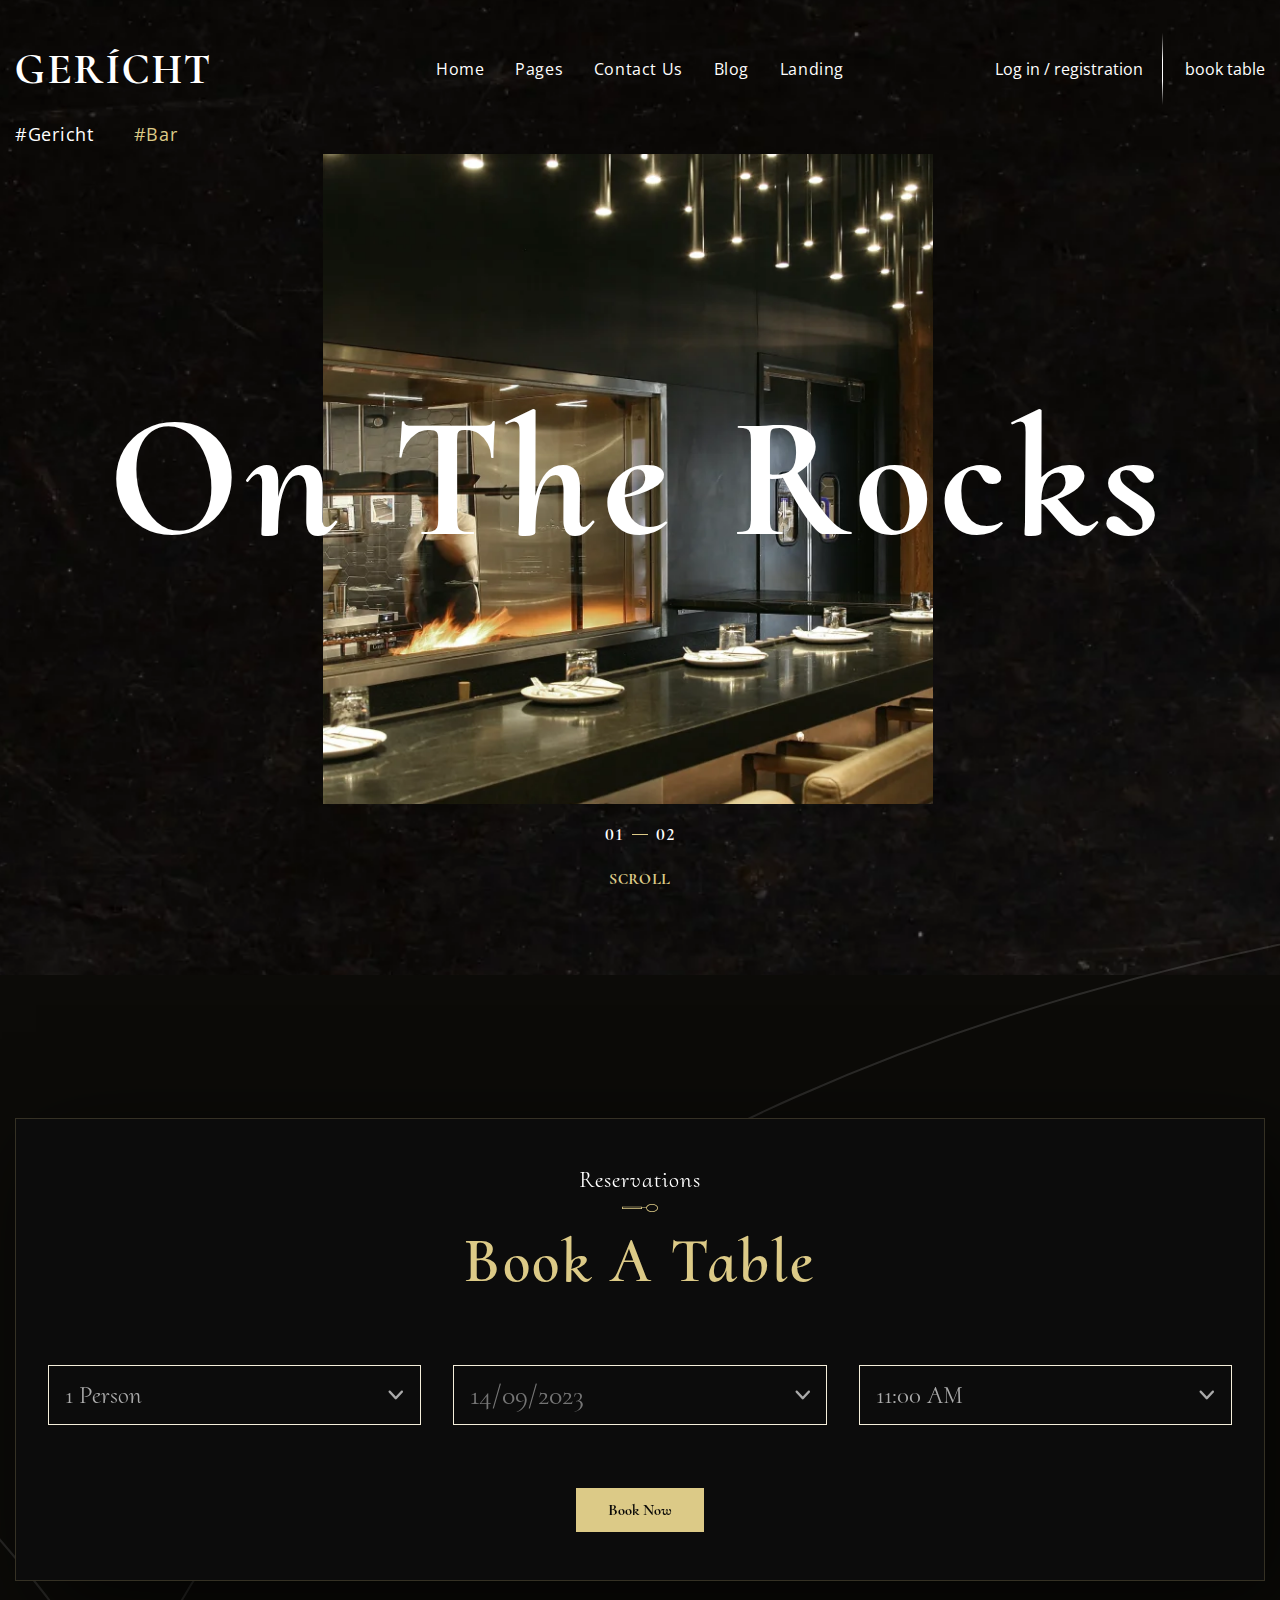
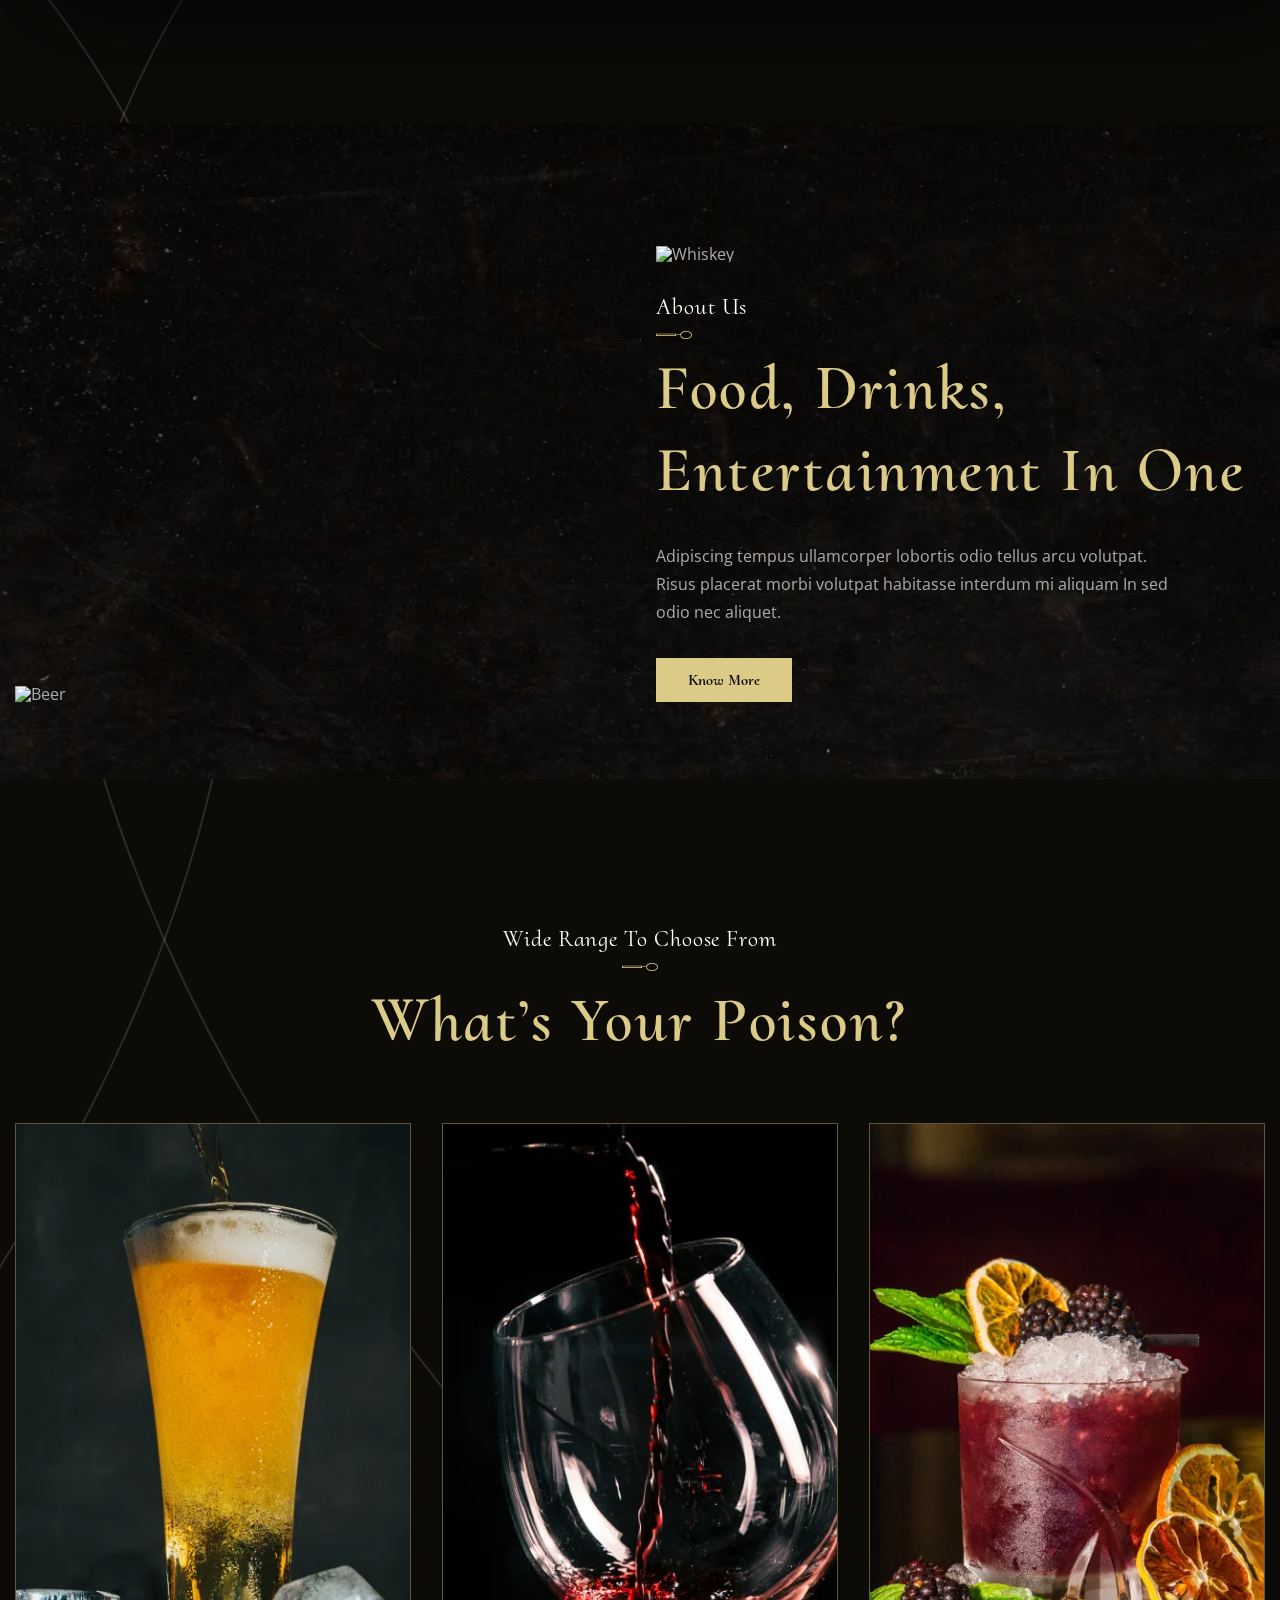
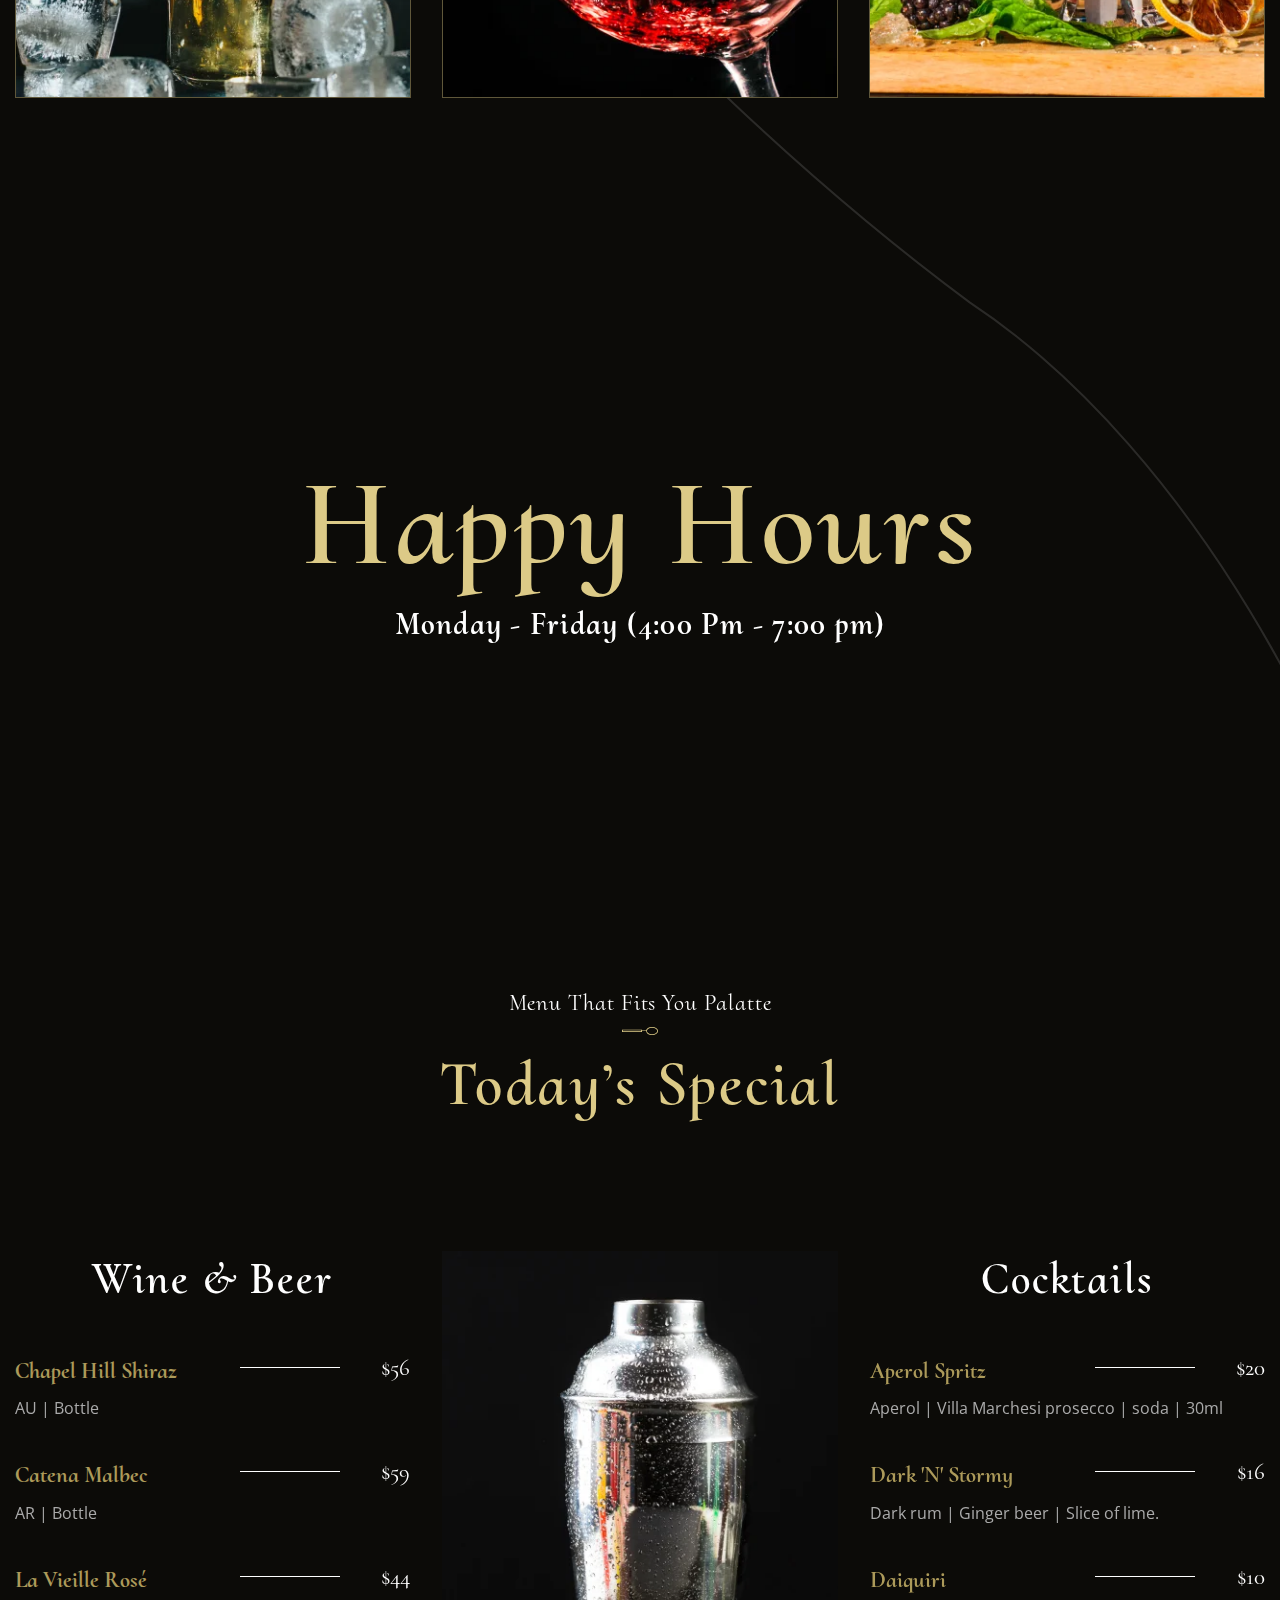
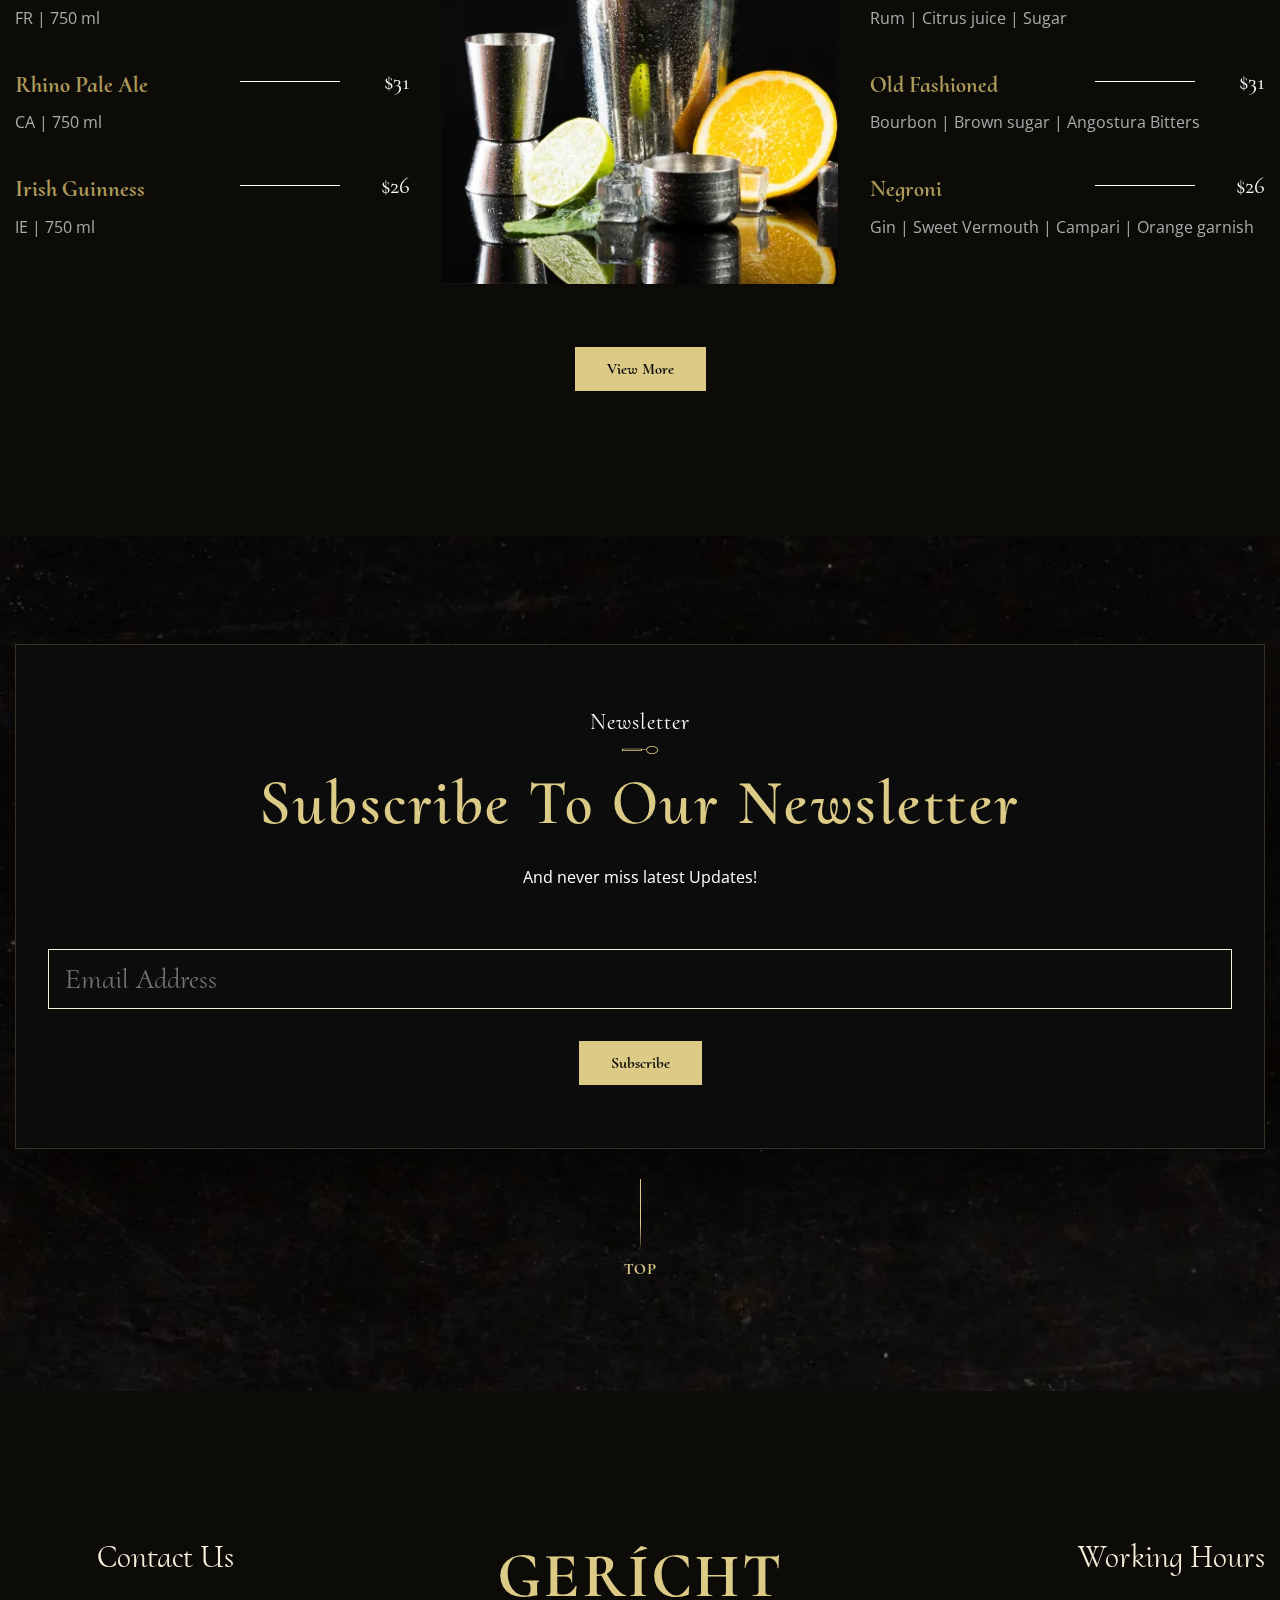
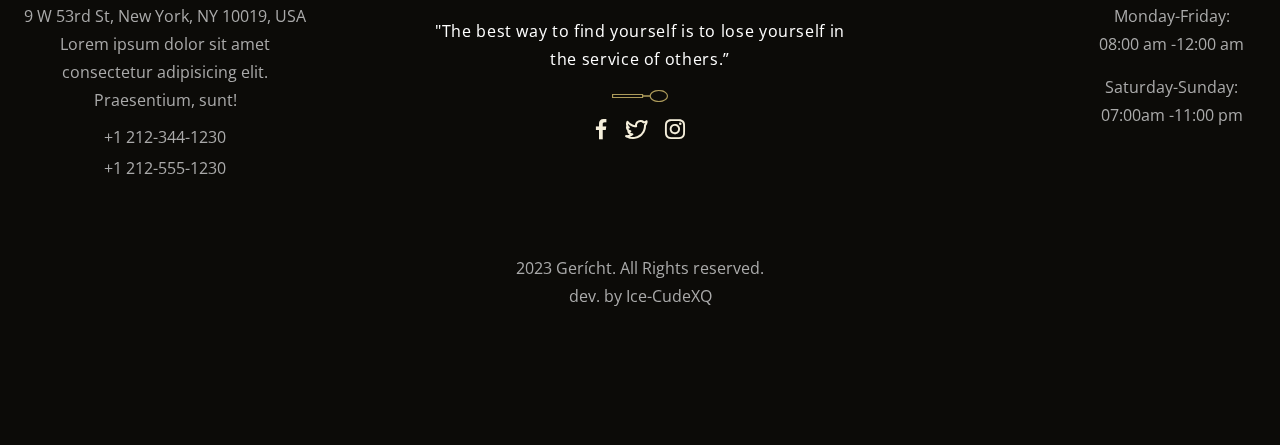
==== commit 8639292e: "added video block to bar page" ====
--- a/bar.html
+++ b/bar.html
@@ -5,7 +5,7 @@
 	<title>Bar page</title>
 	<meta charset="UTF-8">
 	<meta name="format-detection" content="telephone=no">
-	<link rel="stylesheet" href="css/style.min.css?_v=20231012220717">
+	<link rel="stylesheet" href="css/style.min.css?_v=20231012235058">
 	<link rel="shortcut icon" href="favicon.ico">
 	<!-- <meta name="robots" content="noindex, nofollow"> -->
 	<meta name="viewport" content="width=device-width, initial-scale=1.0">
@@ -51,13 +51,13 @@
 						<div class="main-bar-slider__swiper">
 							<div class="main-bar-slider__slide">
 								<div class="main-bar-slider__content">
-									<a href="#" class="main-bar-slider__image-ibg"><picture><source srcset="img/bar-img/bar-slider/01.webp" type="image/webp"><img src="img/bar-img/bar-slider/01.jpg?_v=1697137637490" alt="Image"></picture></a>
+									<a href="#" class="main-bar-slider__image-ibg"><picture><source srcset="img/bar-img/bar-slider/01.webp" type="image/webp"><img src="img/bar-img/bar-slider/01.jpg?_v=1697143858387" alt="Image"></picture></a>
 									<div class="main-bar-slider__text">on the rocks</div>
 								</div>
 							</div>
 							<div class="main-bar-slider__slide">
 								<div class="main-bar-slider__content">
-									<a href="#" class="main-bar-slider__image-ibg"><picture><source srcset="img/bar-img/bar-slider/02.webp" type="image/webp"><img src="img/bar-img/bar-slider/02.jpg?_v=1697137637490" alt="Image"></picture></a>
+									<a href="#" class="main-bar-slider__image-ibg"><picture><source srcset="img/bar-img/bar-slider/02.webp" type="image/webp"><img src="img/bar-img/bar-slider/02.jpg?_v=1697143858387" alt="Image"></picture></a>
 									<div class="main-bar-slider__text">Gerícht bar</div>
 								</div>
 							</div>
@@ -116,10 +116,10 @@
 					<div class="about-us__container">
 						<div class="about-us__body">
 							<div class="about-us__image">
-								<picture><source srcset="img/bar-img/bar-about/beer.webp" type="image/webp"><img src="img/bar-img/bar-about/beer.jpg?_v=1697137637490" alt="Beer"></picture>
+								<picture><source srcset="img/bar-img/bar-about/beer.webp" type="image/webp"><img src="img/bar-img/bar-about/beer.jpg?_v=1697143858387" alt="Beer"></picture>
 							</div>
 							<div class="about-us__item item-about">
-								<picture><source srcset="img/bar-img/bar-about/whiskey.webp" type="image/webp"><img class="item-about__image" src="img/bar-img/bar-about/whiskey.jpg?_v=1697137637490" alt="Whiskey"></picture>
+								<picture><source srcset="img/bar-img/bar-about/whiskey.webp" type="image/webp"><img class="item-about__image" src="img/bar-img/bar-about/whiskey.jpg?_v=1697143858387" alt="Whiskey"></picture>
 								<div class="item-about__header block-header block-header_left">
 									<div class="block-header__sub-title">About Us</div>
 									<h2 class="block-header__title">Food, Drinks, entertainment in one</h2>
@@ -138,17 +138,24 @@
 						</div>
 						<div class="poison__items">
 							<a href="#" class="poison__item">
-								<picture><source srcset="img/bar-img/poison/beer.webp" type="image/webp"><img src="img/bar-img/poison/beer.jpg?_v=1697137637490" alt="Beer"></picture>
+								<picture><source srcset="img/bar-img/poison/beer.webp" type="image/webp"><img src="img/bar-img/poison/beer.jpg?_v=1697143858387" alt="Beer"></picture>
 							</a>
 							<a href="#" class="poison__item">
-								<picture><source srcset="img/bar-img/poison/wine.webp" type="image/webp"><img src="img/bar-img/poison/wine.jpg?_v=1697137637490" alt="Wine"></picture>
+								<picture><source srcset="img/bar-img/poison/wine.webp" type="image/webp"><img src="img/bar-img/poison/wine.jpg?_v=1697143858387" alt="Wine"></picture>
 							</a>
 							<a href="#" class="poison__item">
-								<picture><source srcset="img/bar-img/poison/coctail.webp" type="image/webp"><img src="img/bar-img/poison/coctail.jpg?_v=1697137637490" alt="Coctail"></picture>
+								<picture><source srcset="img/bar-img/poison/coctail.webp" type="image/webp"><img src="img/bar-img/poison/coctail.jpg?_v=1697143858387" alt="Coctail"></picture>
 							</a>
 						</div>
 					</div>
 				</section>
+				<div data-watch="video" class="bar-video-module">
+					<div class="bar-video-module__content">
+						<div class="bar-video-module__title">Happy Hours</div>
+						<div class="bar-video-module__info">Monday - Friday (4:00 Pm - 7:00 pm)</div>
+					</div>
+					<video id="bar-video" src="files/bar-video.mp4" muted loop class="bar-video-module__item"></video>
+				</div>
 				<section class="special">
 					<div class="special__container">
 						<div class="special__header block-header">
@@ -203,7 +210,7 @@
 
 							</div>
 							<div class="special__image">
-								<picture><source srcset="img/mainpage/special/image.webp" type="image/webp"><img src="img/mainpage/special/image.jpg?_v=1697137637490" alt="что-то"></picture>
+								<picture><source srcset="img/mainpage/special/image.webp" type="image/webp"><img src="img/mainpage/special/image.jpg?_v=1697143858387" alt="что-то"></picture>
 							</div>
 							<div class="special__table table-special">
 								<h3 class="table-special__title">Cocktails</h3>
@@ -326,7 +333,7 @@
 		</div>
 	</div>
 
-	<script src="js/app.min.js?_v=20231012220717"></script>
+	<script src="js/app.min.js?_v=20231012235058"></script>
 </body>
 
 </html>--- a/css/style.min.css
+++ b/css/style.min.css
@@ -1 +1 @@
-@charset "UTF-8";@import url(https://fonts.googleapis.com/css?family=Open+Sans:regular,600,italic&display=swap);@font-face{font-family:CormorantUpright;font-display:swap;src:url(../fonts/CormorantUpright-Bold.woff2) format("woff2"),url(../fonts/CormorantUpright-Bold.woff) format("woff");font-weight:700;font-style:normal}@font-face{font-family:CormorantUpright;font-display:swap;src:url(../fonts/CormorantUpright-Regular.woff2) format("woff2"),url(../fonts/CormorantUpright-Regular.woff) format("woff");font-weight:400;font-style:normal}@font-face{font-family:CormorantUpright;font-display:swap;src:url(../fonts/CormorantUpright-SemiBold.woff2) format("woff2"),url(../fonts/CormorantUpright-SemiBold.woff) format("woff");font-weight:600;font-style:normal}@font-face{font-family:icons;font-display:swap;src:url(../fonts/icons.woff2) format("woff2"),url(../fonts/icons.woff) format("woff");font-weight:400;font-style:normal}.about-section__title::after,.block-header__sub-title::after,.gallery__slide-ibg::before,.main-footer__text::after,.select__value:before,[class*=_icon-]:before{font-family:icons;font-style:normal;font-weight:400;font-variant:normal;text-transform:none;line-height:1;-webkit-font-smoothing:antialiased;-moz-osx-font-smoothing:grayscale}[class*=_icon-]:before{display:block}._icon-facebook:before{content:"\e900"}._icon-instagram:before,.gallery__slide-ibg:before{content:"\e901"}._icon-twitter:before{content:"\e902"}._icon-quote:before{content:"\e903"}._icon-select-arrow:before,.select__value:before{content:"\e904"}._icon-spoon:before{content:"\e905"}*{padding:0;margin:0;border:0}*,:after,:before{-webkit-box-sizing:border-box;box-sizing:border-box}body,html{height:100%;min-width:320px}body{line-height:1;font-family:"Open Sans",sans-serif;font-size:1rem;-ms-text-size-adjust:100%;-moz-text-size-adjust:100%;-webkit-text-size-adjust:100%;-webkit-font-smoothing:antialiased}button,input,textarea{font-family:"Open Sans",sans-serif;font-size:inherit}button{cursor:pointer;color:inherit;background-color:inherit}a{-webkit-transition:color .3s ease 0s;transition:color .3s ease 0s;color:inherit}a:link,a:visited{text-decoration:none}a:hover{text-decoration:none}ul li{list-style:none}img{vertical-align:top}h1,h2,h3,h4,h5,h6{font-weight:inherit;font-size:inherit}body{color:#aaa;background-color:#0c0b08}.lock body{overflow:hidden;-ms-touch-action:none;touch-action:none}.wrapper{min-height:100%;display:-webkit-box;display:-ms-flexbox;display:flex;-webkit-box-orient:vertical;-webkit-box-direction:normal;-ms-flex-direction:column;flex-direction:column;overflow:hidden}.wrapper>main{position:relative;z-index:2;-webkit-box-flex:1;-ms-flex:1 1 auto;flex:1 1 auto}.wrapper>*{min-width:0}[class*=__container]{position:relative;z-index:2;max-width:81.25rem;-webkit-box-sizing:content-box;box-sizing:content-box;margin:0 auto;padding:0 .9375rem}[class*=__container_wide]{max-width:105rem}.button{padding:.5rem 2rem;font-weight:700;line-height:175%;background-color:#dcca87;color:#0c0b08;text-align:center;-webkit-transition:background-color .3s ease 0s;transition:background-color .3s ease 0s}input[type=email],input[type=tel],input[type=text],textarea{-webkit-appearance:none;-moz-appearance:none;appearance:none}input[type=email]:focus,input[type=tel]:focus,input[type=text]:focus,textarea:focus{outline:0}.input{border-radius:0!important;width:100%;display:block;padding:0 20px}.input-dark{border:1px solid #f5efdb;width:100%;height:60px;font-size:1.75rem;color:inherit;background-color:transparent;padding:0 1rem}.input-dark._form-error{border:1px solid red}textarea.input{resize:none;padding:0 0}.select{position:relative}.select__body{position:relative}.select__title{color:inherit;text-align:left;border:1px solid #f5efdb;height:60px;cursor:pointer;width:100%}.select__value{display:-webkit-box;display:-ms-flexbox;display:flex;-webkit-box-align:center;-ms-flex-align:center;align-items:center;height:30px;padding:0 16px;-webkit-box-pack:justify;-ms-flex-pack:justify;justify-content:space-between;-webkit-box-orient:horizontal;-webkit-box-direction:reverse;-ms-flex-direction:row-reverse;flex-direction:row-reverse;font-size:1.5625rem}.select__value:before{-ms-flex-item-align:stretch;-ms-grid-row-align:stretch;align-self:stretch;-webkit-box-flex:0;-ms-flex:0 0 10px;flex:0 0 10px;font-size:.625rem;-webkit-transition:all .3s ease 0s;transition:all .3s ease 0s;display:-webkit-box;display:-ms-flexbox;display:flex;-webkit-box-pack:center;-ms-flex-pack:center;justify-content:center;-webkit-box-align:center;-ms-flex-align:center;align-items:center}._select-open .select__value:before{-webkit-transform:rotate(-180deg);-ms-transform:rotate(-180deg);transform:rotate(-180deg)}.select__text{-webkit-box-flex:1;-ms-flex:1 1 auto;flex:1 1 auto}.select__input{width:100%;background-color:transparent;height:100%}.select__options{position:absolute;top:calc(100% - 1px);border-radius:0 0 4px 4px;min-width:100%;left:0;background-color:#0c0b08;border:1px solid #f5efdb;border-top:0;padding:0 0 10px 0}.select__scroll{overflow-y:auto;overflow-x:hidden;max-height:200px}.select__scroll .simplebar-scrollbar::before{background-color:#ac9a5a}.select__option{width:100%;display:block;text-align:left;cursor:pointer;padding:10px 15px;font-size:1.5625rem;color:inherit}.select__option._select-selected{background-color:#eee}.select__row{display:-webkit-inline-box;display:-ms-inline-flexbox;display:inline-flex;-webkit-box-align:center;-ms-flex-align:center;align-items:center}.select._select-open{z-index:5}._select-tag{cursor:pointer}body::after{content:"";background-color:rgba(0,0,0,.5);position:fixed;width:100%;height:100%;top:0;left:0;opacity:0;-webkit-transition:opacity .8s ease 0s;transition:opacity .8s ease 0s;pointer-events:none}body.popup-show::after{opacity:1}.popup{position:fixed;top:0;left:0;bottom:0;right:0;z-index:100;padding:30px 10px;-webkit-transition:visibility .8s ease 0s;transition:visibility .8s ease 0s;visibility:hidden}.popup_show{visibility:visible;overflow:auto}.popup_show .popup__content{-webkit-transform:scale(1);-ms-transform:scale(1);transform:scale(1)}.popup__wrapper{display:-webkit-box;display:-ms-flexbox;display:flex;-webkit-box-orient:vertical;-webkit-box-direction:normal;-ms-flex-direction:column;flex-direction:column;-webkit-box-align:center;-ms-flex-align:center;align-items:center;min-height:100%;-webkit-box-flex:1;-ms-flex:1 1 auto;flex:1 1 auto;width:100%;display:flex;-webkit-box-pack:center;-ms-flex-pack:center;justify-content:center;align-items:center}.popup__content{-webkit-transform:scale(0);-ms-transform:scale(0);transform:scale(0);-webkit-transition:all .3s ease 0s;transition:all .3s ease 0s;background-color:#202020;padding:20px;width:100%;max-width:900px;border-radius:20px;color:#ac9a5a}.qs-datepicker-container{margin:5px;font-size:1rem;font-family:sans-serif;color:#000;position:absolute;width:15.625em;display:-webkit-box;display:-ms-flexbox;display:flex;-webkit-box-orient:vertical;-webkit-box-direction:normal;-ms-flex-direction:column;flex-direction:column;z-index:9001;-webkit-user-select:none;-moz-user-select:none;-ms-user-select:none;user-select:none;overflow:hidden;background:#000;-webkit-box-shadow:0 1.25em 1.25em -.9375em rgba(0,0,0,.3);box-shadow:0 1.25em 1.25em -.9375em rgba(0,0,0,.3);border-right:1px solid #fff;border-left:1px solid #f1ad70;padding:5px}.qs-datepicker-container:after,.qs-datepicker-container:before{content:"";width:100%;height:2px;left:0;z-index:2;position:absolute;background-image:-webkit-gradient(linear,left top,right top,from(#f1ad70),to(#fffdf2));background-image:linear-gradient(to right,#f1ad70 0,#fffdf2 100%)}.qs-datepicker-container:before{top:0}.qs-datepicker-container:after{bottom:0}.qs-datepicker-container *{-webkit-box-sizing:border-box;box-sizing:border-box}.qs-datepicker-container.qs-centered{position:fixed;top:50%;left:50%;-webkit-transform:translate(-50%,-50%);-ms-transform:translate(-50%,-50%);transform:translate(-50%,-50%)}.qs-datepicker-container.qs-hidden{display:none}.qs-datepicker .qs-overlay{position:absolute;top:0;left:0;background:rgba(0,0,0,.75);color:#fff;width:100%;height:100%;padding:.5em;z-index:1;opacity:1;-webkit-transition:opacity .3s;transition:opacity .3s;display:-webkit-box;display:-ms-flexbox;display:flex;-webkit-box-orient:vertical;-webkit-box-direction:normal;-ms-flex-direction:column;flex-direction:column}.qs-datepicker .qs-overlay.qs-hidden{opacity:0;z-index:-1}.qs-datepicker .qs-overlay .qs-overlay-year{background:rgba(0,0,0,0);border:none;border-bottom:1px solid #fff;border-radius:0;color:#fff;font-size:.875em;padding:.25em 0;width:80%;text-align:center;margin:0 auto;display:block}.qs-datepicker .qs-overlay .qs-overlay-year::-webkit-inner-spin-button{-webkit-appearance:none}.qs-datepicker .qs-overlay .qs-close{padding:.5em;cursor:pointer;position:absolute;top:0;right:0}.qs-datepicker .qs-overlay .qs-submit{border:1px solid #fff;border-radius:.26392em;padding:.5em;margin:0 auto auto;cursor:pointer;background:hsla(0,0%,50.2%,.4)}.qs-datepicker .qs-overlay .qs-submit.qs-disabled{color:grey;border-color:grey;cursor:not-allowed}.qs-datepicker .qs-overlay .qs-overlay-month-container{display:-webkit-box;display:-ms-flexbox;display:flex;-ms-flex-wrap:wrap;flex-wrap:wrap;-webkit-box-flex:1;-ms-flex-positive:1;flex-grow:1}.qs-datepicker .qs-overlay .qs-overlay-month{display:-webkit-box;display:-ms-flexbox;display:flex;-webkit-box-pack:center;-ms-flex-pack:center;justify-content:center;-webkit-box-align:center;-ms-flex-align:center;align-items:center;width:33.33333%;cursor:pointer;opacity:.5;-webkit-transition:opacity .15s;transition:opacity .15s}.qs-datepicker .qs-overlay .qs-overlay-month.active,.qs-datepicker .qs-overlay .qs-overlay-month:hover{opacity:1}.qs-datepicker .qs-controls{width:100%;display:-webkit-box;display:-ms-flexbox;display:flex;-webkit-box-pack:justify;-ms-flex-pack:justify;justify-content:space-between;-webkit-box-align:center;-ms-flex-align:center;align-items:center;-webkit-box-flex:1;-ms-flex-positive:1;flex-grow:1;-ms-flex-negative:0;flex-shrink:0;background:#000;color:#fff;-webkit-filter:blur(0);filter:blur(0);-webkit-transition:-webkit-filter .3s;transition:-webkit-filter .3s;transition:filter .3s;transition:filter .3s,-webkit-filter .3s}.qs-datepicker .qs-controls.qs-blur{-webkit-filter:blur(5px);filter:blur(5px)}.qs-datepicker .qs-arrow{height:1.5625em;width:1.5625em;position:relative;cursor:pointer;border-radius:.26392em;-webkit-transition:background .15s;transition:background .15s}.qs-datepicker .qs-arrow:hover{background:rgba(0,0,0,.1)}.qs-datepicker .qs-arrow:hover.qs-left:after{border-right-color:#000}.qs-datepicker .qs-arrow:hover.qs-right:after{border-left-color:#000}.qs-datepicker .qs-arrow:after{content:"";border:.39062em solid transparent;position:absolute;top:50%;-webkit-transition:border .2s;transition:border .2s}.qs-datepicker .qs-arrow.qs-left:after{border-right-color:grey;right:50%;-webkit-transform:translate(25%,-50%);-ms-transform:translate(25%,-50%);transform:translate(25%,-50%)}.qs-datepicker .qs-arrow.qs-right:after{border-left-color:grey;left:50%;-webkit-transform:translate(-25%,-50%);-ms-transform:translate(-25%,-50%);transform:translate(-25%,-50%)}.qs-datepicker .qs-month-year{font-weight:700;-webkit-transition:border .2s;transition:border .2s;border-bottom:1px solid transparent;cursor:pointer}.qs-datepicker .qs-month-year:hover{border-bottom:1px solid grey}.qs-datepicker .qs-month-year:active:focus,.qs-datepicker .qs-month-year:focus{outline:0}.qs-datepicker .qs-month{padding-right:.5ex}.qs-datepicker .qs-year{padding-left:.5ex}.qs-datepicker .qs-squares{display:-webkit-box;display:-ms-flexbox;display:flex;color:#fff;-ms-flex-wrap:wrap;flex-wrap:wrap;padding:.3125em;-webkit-filter:blur(0);filter:blur(0);-webkit-transition:-webkit-filter .3s;transition:-webkit-filter .3s;transition:filter .3s;transition:filter .3s,-webkit-filter .3s}.qs-datepicker .qs-squares.qs-blur{-webkit-filter:blur(5px);filter:blur(5px)}.qs-datepicker .qs-square{width:14.28571%;height:1.5625em;display:-webkit-box;display:-ms-flexbox;display:flex;-webkit-box-align:center;-ms-flex-align:center;align-items:center;-webkit-box-pack:center;-ms-flex-pack:center;justify-content:center;cursor:pointer;-webkit-transition:background .1s;transition:background .1s;border-radius:.26392em}.qs-datepicker .qs-square.qs-current{font-weight:700}.qs-datepicker .qs-square.qs-current span{text-decoration:underline}.qs-datepicker .qs-square.qs-active{background:#fff;color:#000}.qs-datepicker .qs-square.qs-range-date-start:not(.qs-range-date-6){border-top-right-radius:0;border-bottom-right-radius:0}.qs-datepicker .qs-square.qs-range-date-middle{background:#d4ebf2}.qs-datepicker .qs-square.qs-range-date-middle:not(.qs-range-date-0):not(.qs-range-date-6){border-radius:0}.qs-datepicker .qs-square.qs-range-date-middle.qs-range-date-0{border-top-right-radius:0;border-bottom-right-radius:0}.qs-datepicker .qs-square.qs-range-date-end:not(.qs-range-date-0),.qs-datepicker .qs-square.qs-range-date-middle.qs-range-date-6{border-top-left-radius:0;border-bottom-left-radius:0}.qs-datepicker .qs-square.qs-disabled span{opacity:.2}.qs-datepicker .qs-square.qs-empty{cursor:default}.qs-datepicker .qs-square.qs-disabled{cursor:not-allowed}.qs-datepicker .qs-square.qs-day{cursor:default;font-weight:700;color:grey}.qs-datepicker .qs-square:not(.qs-empty):not(.qs-disabled):not(.qs-day):not(.qs-active):hover{background:orange}.qs-datepicker .qs-event{position:relative}.qs-datepicker .qs-event:after{content:"";position:absolute;width:.46875em;height:.46875em;border-radius:50%;background:#07f;bottom:0;right:0}.qs-datepicker .qs-event.qs-disabled:after,.qs-datepicker .qs-event.qs-empty:after{background:#cce4ff}[data-fullscreen]{min-height:100vh}.touch [data-fullscreen]{min-height:calc(var(--vh,1vh) * 100)}[class*=-ibg]{position:relative}[class*=-ibg] img{position:absolute;width:100%;height:100%;top:0;left:0;-o-object-fit:cover;object-fit:cover}[class*=-ibg_contain] img{-o-object-fit:contain;object-fit:contain}.about-section::after,.about-section__title,.block-header,.body-main-slider__controll,.button,.contacts-footer__title,.header__logo,.info-chef__title,.input-dark,.item-customers__name,.item-laurels__title,.item-updates__more,.item-updates__title,.main-bar-slider__controll,.main-bar-slider__text,.main-footer__title,.menu-block__link,.poison__item::after,.scroll,.select__option,.select__value,.table-special__price,.table-special__title,.table-special__value{font-family:CormorantUpright}[data-bg]{overflow:hidden;position:relative}[data-decor]::before{content:"";background:url(../img/main-decor.svg) 0 0/100% no-repeat;width:9.0625rem;height:9.0625rem;-webkit-animation:rotate 20s infinite linear;animation:rotate 20s infinite linear}@-webkit-keyframes rotate{0%{-webkit-transform:rotate(0);transform:rotate(0)}100%{-webkit-transform:rotate(360deg);transform:rotate(360deg)}}@keyframes rotate{0%{-webkit-transform:rotate(0);transform:rotate(0)}100%{-webkit-transform:rotate(360deg);transform:rotate(360deg)}}.no-webp .bg-item{background:url(../img/main-bg.jpg) center/cover no-repeat}.bg-item{content:"";position:absolute;top:-30%;left:0;width:100%;height:160%}.block-header{display:-ms-grid;display:grid;gap:8px;justify-items:center;text-transform:capitalize}.block-header__sub-title{color:#fff;line-height:130%;letter-spacing:.04em;display:-ms-grid;display:grid;gap:8px;justify-items:center}.block-header__sub-title::after{content:"\e905";color:#dcca87;font-size:.3913043478em}.block-header__title{font-weight:600;line-height:130%;letter-spacing:.04em;color:#dcca87}.block-header_left{justify-items:stretch}.block-header_left .block-header__sub-title{justify-items:stretch}.scroll{color:#dcca87;text-transform:uppercase;font-weight:700;line-height:175%;letter-spacing:.04em;display:-ms-grid;display:grid;justify-items:center;gap:24px}.scroll::before{content:"";background:#dcca87;width:1px;height:60px;background:-webkit-gradient(linear,left top,left bottom,color-stop(66%,#dcca87),to(rgba(220,202,135,.24)));background:linear-gradient(180deg,#dcca87 66%,rgba(220,202,135,.24) 100%)}[class*=__text]{line-height:175%}.header{color:#fff;padding:10px 0;position:absolute;width:100%;top:0;left:0;z-index:50}.header._header-scroll{position:fixed;top:-100%;background-color:rgba(0,0,0,.8)}.header._header-show{-webkit-transition:top .3s ease 0s;transition:top .3s ease 0s;top:0}.header__container{-webkit-box-align:center;-ms-flex-align:center;align-items:center;position:relative;display:-webkit-box;display:-ms-flexbox;display:flex;gap:10px}.header__column{-webkit-box-flex:0;-ms-flex-positive:0;flex-grow:0;-ms-flex-negative:0;flex-shrink:0}.header__column_wide{-webkit-box-flex:1;-ms-flex:1 1 auto;flex:1 1 auto}.header__column_auth{-ms-flex-item-align:stretch;-ms-grid-row-align:stretch;align-self:stretch}.header__logo{position:relative;z-index:2;font-weight:700;line-height:130%;letter-spacing:.04em;text-transform:uppercase}.menu__list{display:-webkit-box;display:-ms-flexbox;display:flex;row-gap:5px;-ms-flex-wrap:wrap;flex-wrap:wrap;-webkit-box-pack:center;-ms-flex-pack:center;justify-content:center;-webkit-box-align:center;-ms-flex-align:center;align-items:center}.menu__link{line-height:175%;letter-spacing:.04em}.auth-header{height:100%;-ms-flex-item-align:stretch;-ms-grid-row-align:stretch;align-self:stretch;display:-webkit-box;display:-ms-flexbox;display:flex;row-gap:5px;-webkit-box-pack:center;-ms-flex-pack:center;justify-content:center}.auth-header__item{display:-webkit-box;display:-ms-flexbox;display:flex;-webkit-box-align:center;-ms-flex-align:center;align-items:center;position:relative}.auth-header__link{text-align:center;line-height:140%}.icon-menu{display:none}.footer{position:relative;z-index:2}.footer__body{display:-ms-grid;display:grid;row-gap:30px;text-align:center}.footer__main{text-align:center}.footer__copy{text-align:center;line-height:175%}.contacts-footer{display:-ms-grid;display:grid;gap:25px}.contacts-footer__title{color:#f5efdb;font-size:2rem;line-height:130%}.contacts-footer__items{display:-ms-grid;display:grid;-webkit-box-pack:center;-ms-flex-pack:center;justify-content:center;gap:15px}.contacts-footer__link{-webkit-transition:color .3s ease 0s;transition:color .3s ease 0s}.contacts-footer__item{display:-ms-grid;display:grid;-webkit-box-pack:center;-ms-flex-pack:center;justify-content:center;line-height:175%}.main-footer__title{text-transform:uppercase;color:#dcca87;line-height:130%;font-weight:700;letter-spacing:.04em}.main-footer__text{line-height:175%;text-align:center;letter-spacing:.04em;color:#fff;display:inline-block;max-width:27.375rem;margin:0 0 1em 0}.main-footer__text::after{margin:1.1428571429em 0 0 0;display:block;content:"\e905";font-size:.875rem;color:#ac9a5a}.social-footer{display:-webkit-box;display:-ms-flexbox;display:flex;-webkit-box-pack:center;-ms-flex-pack:center;justify-content:center;-webkit-box-align:center;-ms-flex-align:center;align-items:center;gap:1.125rem}.social-footer__link{font-size:1.25rem;color:#f5efdb;-webkit-transition:all .3s ease 0s;transition:all .3s ease 0s}.mainpage__body{position:relative}.mainpage__body::before{content:"";top:-80px;height:100%;position:absolute;right:50%;width:1920px;-webkit-transform:translate(50%,0);-ms-transform:translate(50%,0);transform:translate(50%,0);background:url(../img/wave-element.svg) 0 0/100% no-repeat}.main-slider{display:-webkit-box;display:-ms-flexbox;display:flex}.main-slider__container:not(.main-slider__container_wide){padding:0}.main-slider__container_wide{-webkit-box-flex:1;-ms-flex:1 1 auto;flex:1 1 auto;min-width:0;position:relative}.body-main-slider.swiper{overflow:visible}.body-main-slider__swiper{-webkit-box-flex:1;-ms-flex:1 1 auto;flex:1 1 auto;-webkit-box-align:center;-ms-flex-align:center;align-items:center}.body-main-slider__controll{display:-webkit-box;display:-ms-flexbox;display:flex;gap:8px;-webkit-box-pack:center;-ms-flex-pack:center;justify-content:center;-webkit-box-align:center;-ms-flex-align:center;align-items:center;text-transform:capitalize}.body-main-slider__controll .swiper-pagination-bullet{font-weight:600;font-size:1.125rem;color:#fff;line-height:175%;letter-spacing:.04em;-webkit-transition:gap .8s ease 0s;transition:gap .8s ease 0s;display:-webkit-box;display:-ms-flexbox;display:flex;gap:0;-webkit-box-align:center;-ms-flex-align:center;align-items:center;cursor:pointer;font-variant-numeric:lining-nums tabular-nums}.body-main-slider__controll .swiper-pagination-bullet::after{content:"";width:0;-webkit-transition:all .8s ease 0s;transition:all .8s ease 0s;background-color:#dcca87;-webkit-box-flex:0;-ms-flex:0 0 0px;flex:0 0 0px;height:1px}.body-main-slider__controll .swiper-pagination-bullet-active{gap:8px}.body-main-slider__controll .swiper-pagination-bullet-active::after{content:"";width:16px;-webkit-box-flex:0;-ms-flex:0 0 16px;flex:0 0 16px}.slide-main-slider{padding:25px 0 0 0;opacity:0!important;pointer-events:none}.slide-main-slider.swiper-slide-active{pointer-events:auto;opacity:1!important}.slide-main-slider__content{-ms-grid-row-align:center;align-self:center;display:-ms-grid;display:grid;gap:32px;justify-items:start}.slide-main-slider__image-ibg{position:relative;-ms-flex-item-align:center;-ms-grid-row-align:center;align-self:center;padding-bottom:89.9709302326%}.slide-main-slider__image-ibg::after,.slide-main-slider__image-ibg::before{content:"";position:absolute;background-color:#dcca87;-webkit-transition:-webkit-transform .3s ease 0s;transition:-webkit-transform .3s ease 0s;transition:transform .3s ease 0s;transition:transform .3s ease 0s,-webkit-transform .3s ease 0s;width:70.2746365105%;height:63.226744186%}.slide-main-slider__image-ibg::before{top:0;right:0;-webkit-transform:translate(25px,-25px);-ms-transform:translate(25px,-25px);transform:translate(25px,-25px)}.slide-main-slider__image-ibg::after{bottom:0;left:0;-webkit-transform:translate(-25px,25px);-ms-transform:translate(-25px,25px);transform:translate(-25px,25px)}.slide-main-slider__image-ibg img{-webkit-transition:-webkit-transform .3s ease 0s;transition:-webkit-transform .3s ease 0s;transition:transform .3s ease 0s;transition:transform .3s ease 0s,-webkit-transform .3s ease 0s;z-index:2}.menu-main-slider{display:-webkit-box;display:-ms-flexbox;display:flex;gap:2.5rem;position:absolute;z-index:2;top:0;left:.9375rem}.menu-main-slider__link{font-size:1.125rem;line-height:175%;letter-spacing:.04em;color:#fff}.menu-main-slider__link_current{color:#dcca87}.about-section{position:relative}.about-section::after{content:"G";font-weight:700;color:#272727;position:absolute;top:50%;left:50%;-webkit-transform:translate(-50%,-50%);-ms-transform:translate(-50%,-50%);transform:translate(-50%,-50%)}.about-section__container{position:relative;z-index:2}.about-section__content{display:-ms-grid;display:grid;gap:32px;-ms-flex-line-pack:start;align-content:start;justify-items:start}.about-section__title{font-weight:600;line-height:130%;letter-spacing:.04em;color:#dcca87;display:-ms-grid;display:grid;gap:8px}.about-section__title::after{content:"\e905";color:#dcca87;font-size:.140625em}.about-section__knife{-webkit-box-flex:0;-ms-flex:0 0 19.1729323308%;flex:0 0 19.1729323308%;padding:0 .9375rem;text-align:center}.about-section__knife img{max-width:100%}.book{position:relative}.book__container[data-decor]::before{position:absolute;right:-9.375rem;top:-9.375rem}.book__body{padding:0 2rem;background:#0c0c0c;border:1px solid rgba(220,202,135,.2);-webkit-box-shadow:22px 30px 95px 1px rgba(0,0,0,.7);box-shadow:22px 30px 95px 1px rgba(0,0,0,.7)}.book__form{text-align:center}.form-book__lines{display:-ms-grid;display:grid;row-gap:20px}.form-book__input{position:relative}.form-book__input::before{position:absolute;right:1rem;top:1.5625rem;font-size:.625rem;-webkit-transition:all .3s ease 0s;transition:all .3s ease 0s}.form-book__input._form-focus::before{-webkit-transform:translate(0,-50%) rotate(-180deg);-ms-transform:translate(0,-50%) rotate(-180deg);transform:translate(0,-50%) rotate(-180deg)}.form-book__input .form__error{color:red;font-size:.9375rem;margin:16px 0 0 0}.menu-block{overflow:hidden;position:relative}.menu-block__bg{position:absolute;width:100%;height:100%;top:0;left:0;display:-webkit-box;display:-ms-flexbox;display:flex;-webkit-box-pack:center;-ms-flex-pack:center;justify-content:center;-webkit-box-align:center;-ms-flex-align:center;align-items:center}.menu-block__container_wide{position:relative}.menu-block__container_wide::before{position:absolute;left:0;top:0}.menu-block__list{display:-ms-grid;display:grid}.menu-block__link{font-weight:600;color:#fff;line-height:130%;border-bottom:1px solid transparent;letter-spacing:.03em;text-transform:capitalize;-webkit-transition:border-bottom .3s ease 0s;transition:border-bottom .3s ease 0s}.special__container{display:-ms-grid;display:grid}.special__body{display:-ms-grid;display:grid;gap:32px}.special__button{-ms-grid-column-align:center;justify-self:center}.special__image img{max-width:100%}.table-special__title{text-align:center;color:#fff;font-weight:600;line-height:130%;letter-spacing:1.8px}.table-special__title:not(:last-child){margin-bottom:1.0666666667em}.table-special__body{display:-ms-grid;display:grid}.table-special__item{display:-ms-grid;display:grid;gap:8px}.table-special__header{display:-ms-grid;display:grid;-ms-grid-columns:1fr 70px;grid-template-columns:1fr 70px;-webkit-box-pack:justify;-ms-flex-pack:justify;justify-content:space-between}.table-special__header>*{position:relative;z-index:2}.table-special__value{padding:0 .625rem 0 0;line-height:130%;color:#ac9a5a;font-weight:700}.table-special__price{text-align:right;color:#fff;font-size:1.4375rem;padding:0 0 0 .625rem}.table-special__info{line-height:175%}.chef__container{display:-ms-grid;display:grid;row-gap:30px}.chef__column:first-child{text-align:center}.chef__column:last-child{-ms-flex-item-align:center;-ms-grid-row-align:center;align-self:center}.chef__image{display:inline-block;position:relative}.chef__image::after,.chef__image::before{content:"";position:absolute;background-color:#dcca87;-webkit-transition:-webkit-transform .3s ease 0s;transition:-webkit-transform .3s ease 0s;transition:transform .3s ease 0s;transition:transform .3s ease 0s,-webkit-transform .3s ease 0s;width:70.2746365105%;height:63.226744186%}.chef__image::before{top:0;right:0;-webkit-transform:translate(25px,-25px);-ms-transform:translate(25px,-25px);transform:translate(25px,-25px)}.chef__image::after{bottom:0;left:0;-webkit-transform:translate(-25px,25px);-ms-transform:translate(-25px,25px);transform:translate(-25px,25px)}.chef__image img{max-width:100%;position:relative;z-index:2}.chef__content{display:-ms-grid;display:grid}.chef__text{font-style:italic}.chef__text::before{display:inline-block;color:#fff;font-size:2.5rem;margin:0 .25em 0 0}.customers__container{display:-ms-grid;display:grid;position:relative}.customers__container::before{position:absolute;top:-12.625rem;right:-9.5rem}.customers__table{display:-ms-grid;display:grid}.customers__item{-webkit-box-pack:justify;-ms-flex-pack:justify;justify-content:space-between}.item-customers{display:-webkit-box;display:-ms-flexbox;display:flex}.item-customers__image{position:relative}.item-customers__image::before{color:#fff;position:absolute;bottom:-1rem;right:-1rem}.item-customers__text{font-style:italic}.item-customers__text:not(:last-child){margin-bottom:16px}.item-customers__name{font-size:2rem;color:#dcca87}.item-customers__name:not(:last-child){margin-bottom:4px}.info-chef__title{color:#ac9a5a;font-size:2rem;line-height:130%}.video-module{position:relative;padding-bottom:39.7395833333%;cursor:pointer}.video-module::after,.video-module::before{content:"";position:absolute;top:50%;left:50%;-webkit-transform:translate(-50%,-50%);-ms-transform:translate(-50%,-50%);transform:translate(-50%,-50%);z-index:2}.video-module::after{width:0;height:0;border-style:solid;border-width:12px 0 12px 24px;border-color:transparent transparent transparent #fff}.video-module::before{border-radius:50%;border:2px solid #dcca87}.video-module._active::after,.video-module._active::before{display:none}.video-module__item{-o-object-fit:cover;object-fit:cover;position:absolute;width:100%;height:100%;top:0;left:0}.laurels__container{display:-webkit-box;display:-ms-flexbox;display:flex;-webkit-box-pack:justify;-ms-flex-pack:justify;justify-content:space-between}.laurels__content{-ms-flex-item-align:center;-ms-grid-row-align:center;align-self:center}.laurels__table{display:-ms-grid;display:grid}.laurels__image-ibg img{position:relative}.item-laurels{display:-webkit-box;display:-ms-flexbox;display:flex}.item-laurels__title{font-size:1.4375rem;color:#dcca87}.item-laurels__title:not(:last-child){margin-bottom:8px}.updates__container{display:-ms-grid;display:grid}.updates__table{display:-ms-grid;display:grid;gap:2rem}.updates__button{-ms-grid-column-align:center;justify-self:center}.item-updates__image{overflow:hidden}.item-updates__image:not(:last-child){margin-bottom:1.5rem}.item-updates__image img{width:100%;-webkit-transition:-webkit-transform .6s ease 0s;transition:-webkit-transform .6s ease 0s;transition:transform .6s ease 0s;transition:transform .6s ease 0s,-webkit-transform .6s ease 0s}.item-updates__body{display:-ms-grid;display:grid;gap:2rem}.item-updates__info{color:#fafafa;display:-webkit-box;display:-ms-flexbox;display:flex;-webkit-box-pack:justify;-ms-flex-pack:justify;justify-content:space-between}.item-updates__title{letter-spacing:.08rem;font-variant-numeric:lining-nums tabular-nums;font-size:2rem;text-transform:capitalize;color:#dcca87;line-height:1.3}.item-updates__showmore .item-updates__more :last-child{display:none}.item-updates ._showmore-active .item-updates__more :last-child{display:block}.item-updates ._showmore-active .item-updates__more :first-child{display:none}.item-updates__content{line-height:175%;letter-spacing:.04rem}.item-updates__more{font-weight:700;line-height:175%;letter-spacing:.04rem;color:#dcca87;font-size:1.125rem;margin-top:2rem;-webkit-transition:color .3s ease 0s;transition:color .3s ease 0s}.gallery{position:relative}.gallery::before{content:"";position:absolute;width:100%;height:100%;top:0;left:0;background-color:rgba(4,4,4,.5);z-index:3}.gallery__body{min-width:0}.gallery__container{z-index:5;display:-ms-grid;display:grid;row-gap:30px}.gallery__content{display:-ms-grid;display:grid;-ms-grid-row-align:center;align-self:center;gap:1.5rem}.gallery__button{-ms-grid-column-align:start;justify-self:start}.gallery__slider{width:100vw}.gallery__slide-ibg{height:447px;-webkit-box-flex:0;-ms-flex:0 0 300px;flex:0 0 300px;width:300px;border:2px solid rgba(220,202,135,.2);position:relative}.gallery__slide-ibg::before{opacity:0;color:#fff;z-index:6;position:absolute;left:50%;top:50%;font-size:2.625rem;-webkit-transform:translate(-50%,-50%);-ms-transform:translate(-50%,-50%);transform:translate(-50%,-50%);-webkit-transition:all .3s ease 0s;transition:all .3s ease 0s}.gallery__slide-ibg::after{content:"";opacity:0;position:absolute;width:100%;height:100%;top:0;left:0;z-index:5;background:linear-gradient(207.55deg,rgba(0,0,0,.75) 1.5%,rgba(0,0,0,.64) 98.62%);-webkit-transition:all .3s ease 0s;transition:all .3s ease 0s}.newsletter__container{display:-ms-grid;display:grid;-webkit-box-align:center;-ms-flex-align:center;align-items:center}.newsletter__body{display:-ms-grid;display:grid;row-gap:4rem;padding:0 2rem;background:#0c0c0c;border:1px solid rgba(220,202,135,.2);-webkit-box-shadow:22px 30px 95px 1px rgba(0,0,0,.7);box-shadow:22px 30px 95px 1px rgba(0,0,0,.7)}.newsletter__header:not(:last-child){margin-bottom:1.5rem}.newsletter__advice{color:#fff;text-align:center}.form-newsletter__line{display:-webkit-box;display:-ms-flexbox;display:flex;gap:2rem}.form-newsletter__button{-ms-flex-item-align:center;-ms-grid-row-align:center;align-self:center}.main-bar-slider{display:-webkit-box;display:-ms-flexbox;display:flex}.main-bar-slider__container:not(.main-slider__container_wide){padding:0}.main-bar-slider__container_wide{-webkit-box-flex:1;-ms-flex:1 1 auto;flex:1 1 auto;min-width:0;position:relative}.main-bar-slider__swiper{display:-webkit-box;display:-ms-flexbox;display:flex;-ms-grid-column-align:center;justify-self:center}.main-bar-slider__slide{position:relative;opacity:0!important;pointer-events:none}.main-bar-slider__slide.swiper-slide-active{pointer-events:auto;opacity:1!important}.main-bar-slider__content{max-width:39.625rem;margin:0 auto;display:-ms-grid;display:grid}.main-bar-slider__image-ibg{padding-bottom:75.4761904762%;min-height:500px}.main-bar-slider__text{position:absolute;top:50%;left:50%;z-index:2;width:100%;-webkit-transform:translate(-50%,-50%);-ms-transform:translate(-50%,-50%);transform:translate(-50%,-50%);font-weight:700;line-height:130%;letter-spacing:.565625rem;text-transform:capitalize;color:#fff;text-align:center}.main-bar-slider__controll{display:-webkit-box;display:-ms-flexbox;display:flex;gap:8px;-webkit-box-pack:center;-ms-flex-pack:center;justify-content:center;-webkit-box-align:center;-ms-flex-align:center;align-items:center;text-transform:capitalize}.main-bar-slider__controll .swiper-pagination-bullet{font-weight:600;font-size:1.125rem;color:#fff;line-height:175%;letter-spacing:.04em;-webkit-transition:gap .8s ease 0s;transition:gap .8s ease 0s;display:-webkit-box;display:-ms-flexbox;display:flex;gap:0;-webkit-box-align:center;-ms-flex-align:center;align-items:center;cursor:pointer;font-variant-numeric:lining-nums tabular-nums}.main-bar-slider__controll .swiper-pagination-bullet::after{content:"";width:0;-webkit-transition:all .8s ease 0s;transition:all .8s ease 0s;background-color:#dcca87;-webkit-box-flex:0;-ms-flex:0 0 0px;flex:0 0 0px;height:1px}.main-bar-slider__controll .swiper-pagination-bullet-active{gap:8px}.main-bar-slider__controll .swiper-pagination-bullet-active::after{content:"";width:16px;-webkit-box-flex:0;-ms-flex:0 0 16px;flex:0 0 16px}.about-us__body{display:-ms-grid;display:grid;gap:2rem}.about-us__image img{width:100%}.item-about{display:-ms-grid;display:grid}.item-about__image{width:100%}.item-about__text{max-width:32.6875rem}.item-about__button{-ms-grid-column-align:start;justify-self:start}.poison__header:not(:last-child){margin-bottom:4rem}.poison__items{display:-ms-grid;display:grid}.poison__item{border:1px solid rgba(220,202,135,.4);opacity:1;background-color:#0c0b08;position:relative}.poison__item::after{content:"";position:absolute;top:50%;left:50%;-webkit-transform:translate(-50%,-50%);-ms-transform:translate(-50%,-50%);transform:translate(-50%,-50%);font-weight:600;line-height:130%;letter-spacing:.1125rem;color:#fff;opacity:0;-webkit-transition:opacity .3s ease 0s;transition:opacity .3s ease 0s}.poison__item:nth-child(1)::after{content:"Beer"}.poison__item:nth-child(2)::after{content:"Wine"}.poison__item:nth-child(3)::after{content:"Сocktails"}.poison__item img{-webkit-transition:opacity .3s ease 0s;transition:opacity .3s ease 0s;width:100%}@font-face{font-family:lg;src:url([data-uri]) format("woff2"),url([data-uri]) format("woff");font-weight:400;font-style:normal;font-display:block}.lg-icon{font-family:lg!important;speak:never;font-style:normal;font-weight:400;font-variant:normal;text-transform:none;line-height:1;-webkit-font-smoothing:antialiased;-moz-osx-font-smoothing:grayscale}.lg-container{font-family:system-ui,-apple-system,"Segoe UI",Roboto,"Helvetica Neue",Arial,"Noto Sans","Liberation Sans",sans-serif,"Apple Color Emoji","Segoe UI Emoji","Segoe UI Symbol","Noto Color Emoji"}.lg-next,.lg-prev{background-color:rgba(0,0,0,.45);border-radius:2px;color:#999;cursor:pointer;display:block;font-size:22px;margin-top:-10px;padding:8px 10px 9px;position:absolute;top:50%;z-index:1080;outline:0;border:none}.lg-next.disabled,.lg-prev.disabled{opacity:0!important;cursor:default}.lg-next:hover:not(.disabled),.lg-prev:hover:not(.disabled){color:#fff}.lg-single-item .lg-next,.lg-single-item .lg-prev{display:none}.lg-next{right:20px}.lg-next:before{content:"\e095"}.lg-prev{left:20px}.lg-prev:after{content:"\e094"}@-webkit-keyframes lg-right-end{0%{left:0}50%{left:-30px}100%{left:0}}@keyframes lg-right-end{0%{left:0}50%{left:-30px}100%{left:0}}@-webkit-keyframes lg-left-end{0%{left:0}50%{left:30px}100%{left:0}}@keyframes lg-left-end{0%{left:0}50%{left:30px}100%{left:0}}.lg-outer.lg-right-end .lg-object{-webkit-animation:lg-right-end .3s;animation:lg-right-end .3s;position:relative}.lg-outer.lg-left-end .lg-object{-webkit-animation:lg-left-end .3s;animation:lg-left-end .3s;position:relative}.lg-toolbar{z-index:1082;left:0;position:absolute;top:0;width:100%}.lg-media-overlap .lg-toolbar{background-image:-webkit-gradient(linear,left bottom,left top,from(rgba(0,0,0,0)),to(rgba(0,0,0,.4)));background-image:linear-gradient(0deg,rgba(0,0,0,0),rgba(0,0,0,.4))}.lg-toolbar .lg-icon{color:#999;cursor:pointer;float:right;font-size:24px;height:47px;line-height:27px;padding:10px 0;text-align:center;width:50px;text-decoration:none!important;outline:medium none;will-change:color;-webkit-transition:color .2s linear;transition:color .2s linear;background:0 0;border:none;-webkit-box-shadow:none;box-shadow:none}.lg-toolbar .lg-icon.lg-icon-18{font-size:18px}.lg-toolbar .lg-icon:hover{color:#fff}.lg-toolbar .lg-close:after{content:"\e070"}.lg-toolbar .lg-maximize{font-size:22px}.lg-toolbar .lg-maximize:after{content:"\e90a"}.lg-toolbar .lg-download:after{content:"\e0f2"}.lg-sub-html{color:#eee;font-size:16px;padding:10px 40px;text-align:center;z-index:1080;opacity:0;-webkit-transition:opacity .2s ease-out 0s;transition:opacity .2s ease-out 0s}.lg-sub-html h4{margin:0;font-size:13px;font-weight:700}.lg-sub-html p{font-size:12px;margin:5px 0 0}.lg-sub-html a{color:inherit}.lg-sub-html a:hover{text-decoration:underline}.lg-media-overlap .lg-sub-html{background-image:-webkit-gradient(linear,left top,left bottom,from(rgba(0,0,0,0)),to(rgba(0,0,0,.6)));background-image:linear-gradient(180deg,rgba(0,0,0,0),rgba(0,0,0,.6))}.lg-item .lg-sub-html{position:absolute;bottom:0;right:0;left:0}.lg-error-msg{font-size:14px;color:#999}.lg-counter{color:#999;display:inline-block;font-size:16px;padding-left:20px;padding-top:12px;height:47px;vertical-align:middle}.lg-closing .lg-next,.lg-closing .lg-prev,.lg-closing .lg-sub-html,.lg-closing .lg-toolbar{opacity:0;-webkit-transition:-webkit-transform .08 cubic-bezier(0,0,.25,1) 0s,opacity .08 cubic-bezier(0,0,.25,1) 0s,color .08 linear;-webkit-transition:opacity .08 cubic-bezier(0,0,.25,1) 0s,color .08 linear,-webkit-transform .08 cubic-bezier(0,0,.25,1) 0s;transition:opacity .08 cubic-bezier(0,0,.25,1) 0s,color .08 linear,-webkit-transform .08 cubic-bezier(0,0,.25,1) 0s;transition:transform .08 cubic-bezier(0,0,.25,1) 0s,opacity .08 cubic-bezier(0,0,.25,1) 0s,color .08 linear;transition:transform .08 cubic-bezier(0,0,.25,1) 0s,opacity .08 cubic-bezier(0,0,.25,1) 0s,color .08 linear,-webkit-transform .08 cubic-bezier(0,0,.25,1) 0s}body:not(.lg-from-hash) .lg-outer.lg-start-zoom .lg-item:not(.lg-zoomable) .lg-img-wrap,body:not(.lg-from-hash) .lg-outer.lg-start-zoom .lg-item:not(.lg-zoomable) .lg-video-cont{opacity:0;-ms-transform:scale3d(.5,.5,.5);-webkit-transform:scale3d(.5,.5,.5);transform:scale3d(.5,.5,.5);will-change:transform,opacity;-webkit-transition:-webkit-transform 250ms cubic-bezier(0,0,.25,1) 0s,opacity 250ms cubic-bezier(0,0,.25,1)!important;-webkit-transition:opacity 250ms cubic-bezier(0,0,.25,1),-webkit-transform 250ms cubic-bezier(0,0,.25,1) 0s!important;transition:opacity 250ms cubic-bezier(0,0,.25,1),-webkit-transform 250ms cubic-bezier(0,0,.25,1) 0s!important;transition:transform 250ms cubic-bezier(0,0,.25,1) 0s,opacity 250ms cubic-bezier(0,0,.25,1)!important;transition:transform 250ms cubic-bezier(0,0,.25,1) 0s,opacity 250ms cubic-bezier(0,0,.25,1),-webkit-transform 250ms cubic-bezier(0,0,.25,1) 0s!important}body:not(.lg-from-hash) .lg-outer.lg-start-zoom .lg-item:not(.lg-zoomable).lg-complete .lg-img-wrap,body:not(.lg-from-hash) .lg-outer.lg-start-zoom .lg-item:not(.lg-zoomable).lg-complete .lg-video-cont{opacity:1;-ms-transform:scale3d(1,1,1);-webkit-transform:scale3d(1,1,1);transform:scale3d(1,1,1)}.lg-group:after{content:"";display:table;clear:both}.lg-container{display:none;outline:0}.lg-container.lg-show{display:block}.lg-on{scroll-behavior:unset}.lg-hide-sub-html .lg-sub-html,.lg-next,.lg-pager-outer,.lg-prev,.lg-toolbar{opacity:0;will-change:transform,opacity;-webkit-transition:-webkit-transform .25s cubic-bezier(0,0,.25,1) 0s,opacity .25s cubic-bezier(0,0,.25,1) 0s;-webkit-transition:opacity .25s cubic-bezier(0,0,.25,1) 0s,-webkit-transform .25s cubic-bezier(0,0,.25,1) 0s;transition:opacity .25s cubic-bezier(0,0,.25,1) 0s,-webkit-transform .25s cubic-bezier(0,0,.25,1) 0s;transition:transform .25s cubic-bezier(0,0,.25,1) 0s,opacity .25s cubic-bezier(0,0,.25,1) 0s;transition:transform .25s cubic-bezier(0,0,.25,1) 0s,opacity .25s cubic-bezier(0,0,.25,1) 0s,-webkit-transform .25s cubic-bezier(0,0,.25,1) 0s}.lg-show-in .lg-next,.lg-show-in .lg-pager-outer,.lg-show-in .lg-prev,.lg-show-in .lg-toolbar{opacity:1}.lg-show-in.lg-hide-sub-html .lg-sub-html{opacity:1}.lg-show-in .lg-hide-items .lg-prev{opacity:0;-webkit-transform:translate3d(-10px,0,0);transform:translate3d(-10px,0,0)}.lg-show-in .lg-hide-items .lg-next{opacity:0;-webkit-transform:translate3d(10px,0,0);transform:translate3d(10px,0,0)}.lg-show-in .lg-hide-items .lg-toolbar{opacity:0;-webkit-transform:translate3d(0,-10px,0);transform:translate3d(0,-10px,0)}.lg-show-in .lg-hide-items.lg-hide-sub-html .lg-sub-html{opacity:0;-webkit-transform:translate3d(0,20px,0);transform:translate3d(0,20px,0)}.lg-outer{width:100%;height:100%;position:fixed;top:0;left:0;z-index:1050;text-align:left;opacity:.001;outline:0;will-change:auto;overflow:hidden;-webkit-transition:opacity .15s ease 0s;transition:opacity .15s ease 0s}.lg-outer *{-webkit-box-sizing:border-box;box-sizing:border-box}.lg-outer.lg-zoom-from-image{opacity:1}.lg-outer.lg-visible{opacity:1}.lg-outer.lg-css3 .lg-item:not(.lg-start-end-progress).lg-current,.lg-outer.lg-css3 .lg-item:not(.lg-start-end-progress).lg-next-slide,.lg-outer.lg-css3 .lg-item:not(.lg-start-end-progress).lg-prev-slide{-webkit-transition-duration:inherit!important;transition-duration:inherit!important;-webkit-transition-timing-function:inherit!important;transition-timing-function:inherit!important}.lg-outer.lg-css3.lg-dragging .lg-item.lg-current,.lg-outer.lg-css3.lg-dragging .lg-item.lg-next-slide,.lg-outer.lg-css3.lg-dragging .lg-item.lg-prev-slide{-webkit-transition-duration:0s!important;transition-duration:0s!important;opacity:1}.lg-outer.lg-grab img.lg-object{cursor:-webkit-grab;cursor:-o-grab;cursor:-ms-grab;cursor:grab}.lg-outer.lg-grabbing img.lg-object{cursor:move;cursor:-webkit-grabbing;cursor:-o-grabbing;cursor:-ms-grabbing;cursor:grabbing}.lg-outer .lg-content{position:absolute;top:0;left:0;right:0;bottom:0}.lg-outer .lg-inner{width:100%;position:absolute;left:0;top:0;bottom:0;-webkit-transition:opacity 0s;transition:opacity 0s;white-space:nowrap}.lg-outer .lg-item{will-change:transform,opacity;display:none!important}.no-webp .lg-outer .lg-item:not(.lg-start-end-progress){background:url([data-uri]) no-repeat scroll center center transparent}.lg-outer.lg-css3 .lg-current,.lg-outer.lg-css3 .lg-next-slide,.lg-outer.lg-css3 .lg-prev-slide{display:inline-block!important}.lg-outer.lg-css .lg-current{display:inline-block!important}.lg-outer .lg-img-wrap,.lg-outer .lg-item{display:inline-block;text-align:center;position:absolute;width:100%;height:100%}.lg-outer .lg-img-wrap:before,.lg-outer .lg-item:before{content:"";display:inline-block;height:100%;vertical-align:middle}.lg-outer .lg-img-wrap{position:absolute;left:0;right:0;top:0;bottom:0;white-space:nowrap;font-size:0}.lg-outer .lg-item.lg-complete{background-image:none}.lg-outer .lg-item.lg-current{z-index:1060}.lg-outer .lg-object{display:inline-block;vertical-align:middle;max-width:100%;max-height:100%;width:auto;height:auto;position:relative}.lg-outer .lg-empty-html .lg-sub-html,.lg-outer .lg-empty-html.lg-sub-html{display:none}.lg-outer.lg-hide-download .lg-download{opacity:.75;pointer-events:none}.lg-outer .lg-first-slide .lg-dummy-img{position:absolute;top:50%;left:50%}.lg-outer.lg-components-open:not(.lg-zoomed) .lg-components{-webkit-transform:translate3d(0,0,0);transform:translate3d(0,0,0);opacity:1}.lg-outer.lg-components-open:not(.lg-zoomed) .lg-sub-html{opacity:1;-webkit-transition:opacity .2s ease-out .15s;transition:opacity .2s ease-out .15s}.lg-backdrop{position:fixed;top:0;left:0;right:0;bottom:0;z-index:1040;background-color:#000;opacity:0;will-change:auto;-webkit-transition:opacity 333ms ease-in 0s;transition:opacity 333ms ease-in 0s}.lg-backdrop.in{opacity:1}.lg-css3.lg-no-trans .lg-current,.lg-css3.lg-no-trans .lg-next-slide,.lg-css3.lg-no-trans .lg-prev-slide{-webkit-transition:none 0s ease 0s!important;transition:none 0s ease 0s!important}.lg-css3.lg-use-css3 .lg-item{-webkit-backface-visibility:hidden;backface-visibility:hidden}.lg-css3.lg-fade .lg-item{opacity:0}.lg-css3.lg-fade .lg-item.lg-current{opacity:1}.lg-css3.lg-fade .lg-item.lg-current,.lg-css3.lg-fade .lg-item.lg-next-slide,.lg-css3.lg-fade .lg-item.lg-prev-slide{-webkit-transition:opacity .1s ease 0s;transition:opacity .1s ease 0s}.lg-css3.lg-use-css3 .lg-item.lg-start-progress{-webkit-transition:-webkit-transform 1s cubic-bezier(.175,.885,.32,1.275) 0s;transition:-webkit-transform 1s cubic-bezier(.175,.885,.32,1.275) 0s;transition:transform 1s cubic-bezier(.175,.885,.32,1.275) 0s;transition:transform 1s cubic-bezier(.175,.885,.32,1.275) 0s,-webkit-transform 1s cubic-bezier(.175,.885,.32,1.275) 0s}.lg-css3.lg-use-css3 .lg-item.lg-start-end-progress{-webkit-transition:-webkit-transform 1s cubic-bezier(0,0,.25,1) 0s;transition:-webkit-transform 1s cubic-bezier(0,0,.25,1) 0s;transition:transform 1s cubic-bezier(0,0,.25,1) 0s;transition:transform 1s cubic-bezier(0,0,.25,1) 0s,-webkit-transform 1s cubic-bezier(0,0,.25,1) 0s}.lg-css3.lg-slide.lg-use-css3 .lg-item{opacity:0}.lg-css3.lg-slide.lg-use-css3 .lg-item.lg-prev-slide{-webkit-transform:translate3d(-100%,0,0);transform:translate3d(-100%,0,0)}.lg-css3.lg-slide.lg-use-css3 .lg-item.lg-next-slide{-webkit-transform:translate3d(100%,0,0);transform:translate3d(100%,0,0)}.lg-css3.lg-slide.lg-use-css3 .lg-item.lg-current{-webkit-transform:translate3d(0,0,0);transform:translate3d(0,0,0);opacity:1}.lg-css3.lg-slide.lg-use-css3 .lg-item.lg-current,.lg-css3.lg-slide.lg-use-css3 .lg-item.lg-next-slide,.lg-css3.lg-slide.lg-use-css3 .lg-item.lg-prev-slide{-webkit-transition:-webkit-transform 1s cubic-bezier(0,0,.25,1) 0s,opacity .1s ease 0s;-webkit-transition:opacity .1s ease 0s,-webkit-transform 1s cubic-bezier(0,0,.25,1) 0s;transition:opacity .1s ease 0s,-webkit-transform 1s cubic-bezier(0,0,.25,1) 0s;transition:transform 1s cubic-bezier(0,0,.25,1) 0s,opacity .1s ease 0s;transition:transform 1s cubic-bezier(0,0,.25,1) 0s,opacity .1s ease 0s,-webkit-transform 1s cubic-bezier(0,0,.25,1) 0s}.lg-container{display:none}.lg-container.lg-show{display:block}.lg-container.lg-dragging-vertical .lg-backdrop{-webkit-transition-duration:0s!important;transition-duration:0s!important}.lg-container.lg-dragging-vertical .lg-css3 .lg-item.lg-current{-webkit-transition-duration:0s!important;transition-duration:0s!important;opacity:1}.lg-inline .lg-backdrop,.lg-inline .lg-outer{position:absolute}.lg-inline .lg-backdrop{z-index:1}.lg-inline .lg-outer{z-index:2}.lg-inline .lg-maximize:after{content:"\e909"}.lg-components{-webkit-transform:translate3d(0,100%,0);transform:translate3d(0,100%,0);will-change:transform;-webkit-transition:-webkit-transform .35s ease-out 0s;transition:-webkit-transform .35s ease-out 0s;transition:transform .35s ease-out 0s;transition:transform .35s ease-out 0s,-webkit-transform .35s ease-out 0s;z-index:1080;position:absolute;bottom:0;right:0;left:0}.swiper{overflow:hidden}.swiper-wrapper{width:100%;height:100%;-webkit-box-sizing:content-box;box-sizing:content-box;display:-webkit-box;display:-ms-flexbox;display:flex;position:relative}.swiper-vertical .swiper-wrapper{-webkit-box-orient:vertical;-webkit-box-direction:normal;-ms-flex-direction:column;flex-direction:column}.swiper-autoheight .swiper-wrapper{-webkit-box-align:start;-ms-flex-align:start;align-items:flex-start}.swiper-initialized .swiper-slide{-ms-flex-negative:0;flex-shrink:0}.swiper-android .swiper-slide,.swiper-android .swiper-wrapper{-webkit-transform:translate3d(0,0,0);transform:translate3d(0,0,0)}.swiper-button-lock{display:none!important}[data-simplebar]{position:relative;-webkit-box-orient:vertical;-webkit-box-direction:normal;-ms-flex-direction:column;flex-direction:column;-ms-flex-wrap:wrap;flex-wrap:wrap;-webkit-box-pack:start;-ms-flex-pack:start;justify-content:flex-start;-ms-flex-line-pack:start;align-content:flex-start;-webkit-box-align:start;-ms-flex-align:start;align-items:flex-start}.simplebar-wrapper{overflow:hidden;width:inherit;height:inherit;max-width:inherit;max-height:inherit}.simplebar-mask{direction:inherit;position:absolute;overflow:hidden;padding:0;margin:0;left:0;top:0;bottom:0;right:0;width:auto!important;height:auto!important;z-index:0}.simplebar-offset{direction:inherit!important;-webkit-box-sizing:inherit!important;box-sizing:inherit!important;resize:none!important;position:absolute;top:0;left:0;bottom:0;right:0;padding:0;margin:0;-webkit-overflow-scrolling:touch}.simplebar-content-wrapper{direction:inherit;-webkit-box-sizing:border-box!important;box-sizing:border-box!important;position:relative;display:block;height:100%;width:auto;max-width:100%;max-height:100%;overflow:auto;scrollbar-width:none;-ms-overflow-style:none}.simplebar-content-wrapper::-webkit-scrollbar,.simplebar-hide-scrollbar::-webkit-scrollbar{display:none;width:0;height:0}.simplebar-content:after,.simplebar-content:before{content:" ";display:table}.simplebar-placeholder{max-height:100%;max-width:100%;width:100%;pointer-events:none}.simplebar-height-auto-observer-wrapper{-webkit-box-sizing:inherit!important;box-sizing:inherit!important;height:100%;width:100%;max-width:1px;position:relative;float:left;max-height:1px;overflow:hidden;z-index:-1;padding:0;margin:0;pointer-events:none;-webkit-box-flex:inherit;-ms-flex-positive:inherit;flex-grow:inherit;-ms-flex-negative:0;flex-shrink:0;-ms-flex-preferred-size:0;flex-basis:0}.simplebar-height-auto-observer{-webkit-box-sizing:inherit;box-sizing:inherit;display:block;opacity:0;position:absolute;top:0;left:0;height:1000%;width:1000%;min-height:1px;min-width:1px;overflow:hidden;pointer-events:none;z-index:-1}.simplebar-track{z-index:1;position:absolute;right:0;bottom:0;pointer-events:none;overflow:hidden}[data-simplebar].simplebar-dragging{pointer-events:none;-webkit-touch-callout:none;-webkit-user-select:none;-moz-user-select:none;-ms-user-select:none;user-select:none}[data-simplebar].simplebar-dragging .simplebar-content{pointer-events:none;-webkit-touch-callout:none;-webkit-user-select:none;-moz-user-select:none;-ms-user-select:none;user-select:none}[data-simplebar].simplebar-dragging .simplebar-track{pointer-events:all}.simplebar-scrollbar{position:absolute;left:0;right:0;min-height:10px}.simplebar-scrollbar:before{position:absolute;content:"";background:#000;border-radius:7px;left:2px;right:2px;opacity:0;-webkit-transition:opacity .2s .5s linear;transition:opacity .2s .5s linear}.simplebar-scrollbar.simplebar-visible:before{opacity:.5;-webkit-transition-delay:0s;transition-delay:0s;-webkit-transition-duration:0s;transition-duration:0s}.simplebar-track.simplebar-vertical{top:0;width:11px}.simplebar-scrollbar:before{top:2px;bottom:2px;left:2px;right:2px}.simplebar-track.simplebar-horizontal{left:0;height:11px}.simplebar-track.simplebar-horizontal .simplebar-scrollbar{right:auto;left:0;top:0;bottom:0;min-height:0;min-width:10px;width:auto}[data-simplebar-direction=rtl] .simplebar-track.simplebar-vertical{right:auto;left:0}.simplebar-dummy-scrollbar-size{direction:rtl;position:fixed;opacity:0;visibility:hidden;height:500px;width:500px;overflow-y:hidden;overflow-x:scroll;-ms-overflow-style:scrollbar!important}.simplebar-dummy-scrollbar-size>div{width:200%;height:200%;margin:10px 0}.simplebar-hide-scrollbar{position:fixed;left:0;visibility:hidden;overflow-y:scroll;scrollbar-width:none;-ms-overflow-style:none}@media (min-width:29.99875em){.table-special__header{-ms-grid-columns:225px 70px;grid-template-columns:225px 70px;position:relative}.table-special__header::before{content:"";width:100%;height:1px;top:10px;left:0;position:absolute;background-color:#fff}.table-special__value{background-color:#0c0b08}.table-special__price{background-color:#0c0b08}.poison__items{-ms-grid-columns:(1fr)[3];grid-template-columns:repeat(3,1fr)}}@media (min-width:47.99875em){.about-section__container{display:-webkit-box;display:-ms-flexbox;display:flex;-webkit-box-align:center;-ms-flex-align:center;align-items:center}.about-section__content:first-child{justify-items:end;text-align:right}.about-section__content:first-child .about-section__title{justify-items:end}.about-section__content:first-child .about-section__title::after{-webkit-transform:rotate(-180deg);-ms-transform:rotate(-180deg);transform:rotate(-180deg)}.about-section__text{display:-webkit-box;-webkit-box-orient:vertical;-webkit-line-clamp:3;overflow:hidden}.special__body{-ms-grid-columns:(1fr)[3];grid-template-columns:repeat(3,1fr)}.laurels__table{-ms-grid-columns:(1fr)[2];grid-template-columns:repeat(2,1fr)}.updates__table{-ms-grid-columns:(1fr)[3];grid-template-columns:repeat(3,1fr)}.about-us__body{-ms-grid-columns:(1fr)[2];grid-template-columns:repeat(2,1fr)}.about-us__image{-ms-grid-column-align:start;justify-self:start;-ms-flex-item-align:end;-ms-grid-row-align:end;align-self:end}}@media (min-width:61.99875em){.footer__body{-webkit-box-align:start;-ms-flex-align:start;align-items:flex-start;-webkit-column-gap:20px;-moz-column-gap:20px;column-gap:20px;-webkit-box-pack:justify;-ms-flex-pack:justify;justify-content:space-between;-ms-grid-columns:300px 1fr 300px;grid-template-columns:300px 1fr 300px}.footer__contacts:first-child{-ms-grid-column-align:start;justify-self:start}.footer__contacts:last-child{-ms-grid-column-align:end;justify-self:end}.body-main-slider{height:100%;display:-webkit-box;display:-ms-flexbox;display:flex;-webkit-box-orient:vertical;-webkit-box-direction:normal;-ms-flex-direction:column;flex-direction:column}.body-main-slider__slide{height:100%}.body-main-slider__controll{padding-top:5.5rem}.slide-main-slider{display:-ms-grid;display:grid;-ms-grid-columns:(1fr)[2];grid-template-columns:repeat(2,1fr)}.slide-main-slider__content{padding-right:2.5rem;max-width:31.25rem}.slide-main-slider__image-ibg{margin-right:3.8461538462%;max-height:736px;height:100%}.form-book__lines{-webkit-column-gap:32px;-moz-column-gap:32px;column-gap:32px;-ms-grid-columns:(1fr)[3];grid-template-columns:repeat(3,1fr)}.form-book__input .form__error{position:absolute;bottom:-25px}.chef__container{-ms-grid-columns:(1fr)[2];grid-template-columns:repeat(2,1fr);-webkit-column-gap:80px;-moz-column-gap:80px;column-gap:80px}.customers__table{-ms-grid-columns:(1fr)[2];grid-template-columns:repeat(2,1fr)}.laurels__content{-webkit-box-flex:0;-ms-flex:0 0 634px;flex:0 0 634px}.gallery__container{-webkit-column-gap:4rem;-moz-column-gap:4rem;column-gap:4rem;-ms-grid-columns:30.625rem 1fr;grid-template-columns:30.625rem 1fr}.main-bar-slider__image-ibg{margin-right:3.8461538462%;min-height:650px;height:100%}.main-bar-slider__controll{padding-top:1.875rem}}@media (min-width:71.875em){.auth-header{padding:22px 0;-webkit-box-pack:end;-ms-flex-pack:end;justify-content:flex-end}.auth-header__item:not(:last-child)::before{content:"";position:absolute;top:0;width:1px;height:100%;background:-webkit-gradient(linear,left top,left bottom,color-stop(1%,rgba(255,255,255,0)),color-stop(38%,#fff),color-stop(51%,#fff),color-stop(67%,#fff),to(rgba(255,255,255,0)));background:linear-gradient(to bottom,rgba(255,255,255,0) 1%,#fff 38%,#fff 51%,#fff 67%,rgba(255,255,255,0) 100%)}}@media (min-width:71.875em) and (min-width:83.125em){.auth-header__item:not(:last-child)::before{right:-1.5rem}}@media (min-width:83.125em){.block-header__sub-title{font-size:1.4375rem}.block-header__title{font-size:4rem}.block-header_big .block-header__title{font-size:5.625rem}.header__container{min-height:7.5625rem}._header-scroll .header__container{min-height:5rem}.header__column{-ms-flex-preferred-size:18.75rem;flex-basis:18.75rem}.header__logo{font-size:2.75rem}.menu__list{-webkit-column-gap:2rem;-moz-column-gap:2rem;column-gap:2rem}.auth-header{-webkit-column-gap:3.125rem;-moz-column-gap:3.125rem;column-gap:3.125rem}.footer{padding-top:9.375rem}.footer{padding-bottom:8.75rem}.footer__copy{padding-top:5rem}.main-footer__title{font-size:4rem}.main-slider{padding-top:11.5625rem}.main-slider{padding-bottom:4.375rem}.about-section{padding-top:8rem}.about-section{padding-bottom:8rem}.about-section::after{font-size:40.625rem}.about-section__title{font-size:4rem}.book{padding-top:9.375rem}.book{padding-bottom:9.375rem}.book__body{padding-top:3rem}.book__body{padding-bottom:3rem}.form-book__lines{padding-top:4rem}.form-book__lines{padding-bottom:4rem}.menu-block__menu{padding-top:16.25rem}.menu-block__menu{padding-bottom:16.25rem}.menu-block__list{gap:4.0625rem}.menu-block__link{font-size:4rem}.special{padding-top:9.375rem}.special{padding-bottom:9.375rem}.special__container{gap:4.0625rem}.special__header{margin-bottom:4.0625rem}.table-special__title{font-size:2.8125rem}.table-special__body{gap:2.5rem}.table-special__header{font-size:1.4375rem}.chef{padding-top:9.5rem}.chef{padding-bottom:9.5rem}.chef__content{padding-left:2.5rem}.chef__content{gap:3.75rem}.customers{padding-top:9.5rem}.customers{padding-bottom:9.5rem}.customers__container{row-gap:4rem}.customers__table{row-gap:4rem}.customers__table{-webkit-column-gap:2rem;-moz-column-gap:2rem;column-gap:2rem}.item-customers{gap:2rem}.item-customers__image::before{font-size:2.9375rem}.video-module::before{width:7.5rem}.video-module::before{height:7.5rem}.laurels{padding-top:8rem}.laurels{padding-bottom:8rem}.laurels__container{row-gap:4rem}.laurels__header:not(:last-child){margin-bottom:4rem}.laurels__table{row-gap:4rem}.laurels__table{-webkit-column-gap:2rem;-moz-column-gap:2rem;column-gap:2rem}.item-laurels{gap:2rem}.updates{padding-top:9.5rem}.updates{padding-bottom:9.5rem}.updates__container{row-gap:4rem}.gallery{padding-top:8rem}.gallery{padding-bottom:8rem}.newsletter{padding-top:7.0625rem}.newsletter{padding-bottom:7.0625rem}.newsletter__body{padding:0 15.75rem}.newsletter__body{padding-top:4rem}.newsletter__body{padding-bottom:4rem}.main-bar-slider{padding-top:7.5625rem}.main-bar-slider{padding-bottom:5.3125rem}.main-bar-slider__text{font-size:11.3125rem}.about-us{padding-top:8rem}.about-us{padding-bottom:5rem}.item-about{row-gap:2rem}.poison{padding-top:9.5rem}.poison{padding-bottom:9.5rem}.poison__header:not(:last-child){margin-bottom:4rem}.poison__items{gap:2rem}.poison__item::after{font-size:2.8125rem}}@media (min-width:86.875em){.book__body{margin:0 -2rem}}@media (min-width:90.3125em){.main-slider__scroll{position:absolute;bottom:0;right:.9375rem}.menu-main-slider{height:100%;-webkit-box-orient:vertical;-webkit-box-direction:normal;-ms-flex-direction:column;flex-direction:column;-webkit-box-pack:center;-ms-flex-pack:center;justify-content:center;-webkit-box-align:center;-ms-flex-align:center;align-items:center}.menu-main-slider__link{-webkit-transform:rotate(-180deg);-ms-transform:rotate(-180deg);transform:rotate(-180deg);-webkit-writing-mode:vertical-lr;-ms-writing-mode:tb-lr;writing-mode:vertical-lr}.main-bar-slider__scroll{position:absolute;bottom:0;right:.9375rem}}@media (min-width:104.25em){.newsletter__scroll{position:absolute;bottom:-3.5625rem;right:-9.875rem}}@media (max-width:64em){.menu-block__container_wide::before{display:none}}@media (max-width:48em){.header__logo{font-size:2.1875rem}.menu__list{-webkit-column-gap:.9375rem;-moz-column-gap:.9375rem;column-gap:.9375rem}.about-section__title{font-size:2.5rem}}@media (max-width:20em){.block-header__sub-title{font-size:1.4375rem}.block-header__title{font-size:2.1875rem}.block-header_big .block-header__title{font-size:2.5rem}.header__container{min-height:3.125rem}._header-scroll .header__container{min-height:3.125rem}.footer{padding-top:2.5rem}.footer{padding-bottom:2.5rem}.footer__copy{padding-top:1.875rem}.main-footer__title{font-size:2.5rem}.main-slider{padding-top:5rem}.main-slider{padding-bottom:1.875rem}.about-section{padding-top:2.5rem}.about-section{padding-bottom:2.5rem}.about-section::after{font-size:31.25rem}.book{padding-top:0}.book{padding-bottom:0}.book__body{padding-top:2.5rem}.book__body{padding-bottom:2.5rem}.form-book__lines{padding-top:2.5rem}.form-book__lines{padding-bottom:2.5rem}.menu-block__menu{padding-top:2.5rem}.menu-block__menu{padding-bottom:2.5rem}.menu-block__list{gap:1.25rem}.menu-block__link{font-size:1.875rem}.special{padding-top:2.5rem}.special{padding-bottom:2.5rem}.special__container{gap:1.875rem}.special__header{margin-bottom:1.875rem}.table-special__title{font-size:2.1875rem}.table-special__body{gap:1.25rem}.table-special__header{font-size:1.125rem}.chef{padding-top:2.5rem}.chef{padding-bottom:2.5rem}.chef__content{padding-left:0}.chef__content{gap:2.5rem}.customers{padding-top:2.5rem}.customers{padding-bottom:2.5rem}.customers__container{row-gap:1.875rem}.customers__table{row-gap:2.5rem}.customers__table{-webkit-column-gap:1.4375rem;-moz-column-gap:1.4375rem;column-gap:1.4375rem}.item-customers{gap:1.25rem}.item-customers__image::before{font-size:1.875rem}.video-module::before{width:5rem}.video-module::before{height:5rem}.laurels{padding-top:2.5rem}.laurels{padding-bottom:2.5rem}.laurels__container{row-gap:2.5rem}.laurels__header:not(:last-child){margin-bottom:2.5rem}.laurels__table{row-gap:2.5rem}.laurels__table{-webkit-column-gap:1.25rem;-moz-column-gap:1.25rem;column-gap:1.25rem}.item-laurels{gap:1.25rem}.updates{padding-top:3.75rem}.updates{padding-bottom:3.75rem}.updates__container{row-gap:2.5rem}.gallery{padding-top:2.5rem}.gallery{padding-bottom:2.5rem}.newsletter{padding-top:1.25rem}.newsletter{padding-bottom:1.25rem}.newsletter__body{padding-top:3.125rem}.newsletter__body{padding-bottom:3.125rem}.main-bar-slider{padding-top:5rem}.main-bar-slider{padding-bottom:1.25rem}.main-bar-slider__text{font-size:2.8125rem}.about-us{padding-top:1.25rem}.about-us{padding-bottom:1.25rem}.item-about{row-gap:1.25rem}.poison{padding-top:1.875rem}.poison{padding-bottom:1.875rem}.poison__header:not(:last-child){margin-bottom:1.25rem}.poison__items{gap:1.25rem}.poison__item::after{font-size:1.25rem}}@media (max-width:104.25em){.newsletter__scroll{padding-top:1.875rem;gap:8px}}@media (max-width:104.25em) and (max-width:20em){.newsletter__scroll::before{height:1.5625rem}}@media (max-width:90.3125em){.main-slider__scroll{display:block;padding-top:.9375rem}.main-slider__scroll::before{display:none}.slide-main-slider{padding:3.125rem 0 1.25rem 0}.main-bar-slider__slider{padding-top:2.1875rem}.main-bar-slider__scroll{display:block;padding-top:.9375rem;margin:0 auto}.main-bar-slider__scroll::before{display:none}}@media (max-width:90.125em){.customers__container::before{display:none}}@media (max-width:83.125em){.book__container[data-decor]::before{display:none}.form-newsletter__line{-webkit-box-orient:vertical;-webkit-box-direction:normal;-ms-flex-direction:column;flex-direction:column}}@media (max-width:71.875em){.auth-header{-webkit-column-gap:1.25rem;-moz-column-gap:1.25rem;column-gap:1.25rem}.auth-header{-webkit-box-orient:vertical;-webkit-box-direction:normal;-ms-flex-direction:column;flex-direction:column;-webkit-box-align:end;-ms-flex-align:end;align-items:flex-end}}@media (max-width:61.99875em){.footer__contacts:first-child{-webkit-box-ordinal-group:3;-ms-flex-order:2;order:2}.footer__contacts:last-child{-webkit-box-ordinal-group:4;-ms-flex-order:3;order:3}.footer__main{-webkit-box-ordinal-group:2;-ms-flex-order:1;order:1}.touch .main-slider[data-fullscreen]{min-height:0}.main-slider__scroll{display:none}.slide-main-slider__content:not(:last-child){margin-bottom:1.875rem}.slide-main-slider__image-ibg{display:block;margin:0 -.9375rem}.slide-main-slider__image-ibg::after,.slide-main-slider__image-ibg::before{display:none}.book__body{border-right:none;border-left:none;margin:0 -.9375rem}.menu-block__bg img{opacity:.5}.menu-block__list{-webkit-box-pack:center;-ms-flex-pack:center;justify-content:center;text-align:center}.special__image{display:none}.chef__image::after,.chef__image::before{display:none}.laurels__container{-webkit-box-orient:vertical;-webkit-box-direction:normal;-ms-flex-direction:column;flex-direction:column}.newsletter__body{border-right:none;border-left:none;margin:0 -.9375rem}.main-bar-slider__image-ibg{display:block;margin:0 -.9375rem}.main-bar-slider__scroll{display:none}}@media (max-width:47.99875em){.touch [data-fullscreen]{-webkit-transition:height .2s;transition:height .2s}.header__container{gap:25px}.menu__body{position:fixed;overflow:auto;width:100%;height:100%;top:0;left:-100%;-webkit-transition:left .3s ease 0s;transition:left .3s ease 0s;background-color:#0c0c0c;padding-bottom:1.875rem;padding-right:.9375rem;padding-left:.9375rem}.menu__body::before{content:"";top:-100%;position:fixed;width:100%;left:0;-webkit-transition:top .3s ease 0s;transition:top .3s ease 0s;background:-webkit-gradient(linear,left top,left bottom,color-stop(50%,#000),to(rgba(0,0,0,0)));background:linear-gradient(to bottom,#000 50%,rgba(0,0,0,0) 100%)}.menu-open .menu__body{left:0}.menu-open .menu__body::before{top:0}.menu__list{-webkit-box-orient:vertical;-webkit-box-direction:normal;-ms-flex-direction:column;flex-direction:column}.menu__list:not(:last-child){margin-bottom:3.125rem}.menu__link{font-size:2.1875rem}.icon-menu{display:block;position:relative;-webkit-box-flex:0;-ms-flex:0 0 40px;flex:0 0 40px;height:22.5px;cursor:pointer;z-index:5}.icon-menu span,.icon-menu::after,.icon-menu::before{content:"";-webkit-transition:all .3s ease 0s;transition:all .3s ease 0s;left:0;position:absolute;width:100%;height:2px;background-color:#fff}.icon-menu::before{top:0}.icon-menu::after{bottom:0}.icon-menu span{top:calc(50% - 1px)}.menu-open .icon-menu span{-webkit-transform:scale(0);-ms-transform:scale(0);transform:scale(0)}.menu-open .icon-menu::before{-webkit-transform:rotate(-45deg);-ms-transform:rotate(-45deg);transform:rotate(-45deg);top:calc(50% - 1px)}.menu-open .icon-menu::after{-webkit-transform:rotate(45deg);-ms-transform:rotate(45deg);transform:rotate(45deg);bottom:calc(50% - 1px)}.slide-main-slider__content{justify-items:stretch}.about-section__content{text-align:center;justify-items:center;-webkit-box-align:center;-ms-flex-align:center;align-items:center}.about-section__content:not(:last-child){margin-bottom:1.875rem}.about-section__content .about-section__title{justify-items:center}.about-section__knife{display:none}.about-us__image{-webkit-box-ordinal-group:3;-ms-flex-order:2;order:2;display:-webkit-box;display:-ms-flexbox;display:flex;-webkit-box-pack:center;-ms-flex-pack:center;justify-content:center}.about-us__image img{width:85%}.item-about{-webkit-box-ordinal-group:2;-ms-flex-order:1;order:1}}@media (max-width:47.99875em) and (max-width:20em){.menu__body{padding-top:6.25rem}.menu__body::before{height:6.25rem}}@media (max-width:29.99875em){.auth-header{-webkit-box-align:center;-ms-flex-align:center;align-items:center}.auth-header__link{font-size:1.75rem}.item-customers{-webkit-box-orient:vertical;-webkit-box-direction:normal;-ms-flex-direction:column;flex-direction:column}.item-customers__image{-ms-flex-item-align:center;-ms-grid-row-align:center;align-self:center}.gallery__slide-ibg{height:400px;-webkit-box-flex:0;-ms-flex:0 0 250px;flex:0 0 250px;width:250px}}@media (min-width:20em) and (max-width:83.125em){.block-header__sub-title{font-size:calc(1.4375rem + 0 * (((100vw - 20rem))/ ((63.125))))}.block-header__title{font-size:calc(2.1875rem + 1.8125 * (((100vw - 20rem))/ ((63.125))))}.block-header_big .block-header__title{font-size:calc(2.5rem + 3.125 * (((100vw - 20rem))/ ((63.125))))}.header__container{min-height:calc(3.125rem + 4.4375 * (((100vw - 20rem))/ ((63.125))))}._header-scroll .header__container{min-height:calc(3.125rem + 1.875 * (((100vw - 20rem))/ ((63.125))))}.footer{padding-top:calc(2.5rem + 6.875 * (((100vw - 20rem))/ ((63.125))))}.footer{padding-bottom:calc(2.5rem + 6.25 * (((100vw - 20rem))/ ((63.125))))}.footer__copy{padding-top:calc(1.875rem + 3.125 * (((100vw - 20rem))/ ((63.125))))}.main-footer__title{font-size:calc(2.5rem + 1.5 * (((100vw - 20rem))/ ((63.125))))}.main-slider{padding-top:calc(5rem + 6.5625 * (((100vw - 20rem))/ ((63.125))))}.main-slider{padding-bottom:calc(1.875rem + 2.5 * (((100vw - 20rem))/ ((63.125))))}.about-section{padding-top:calc(2.5rem + 5.5 * (((100vw - 20rem))/ ((63.125))))}.about-section{padding-bottom:calc(2.5rem + 5.5 * (((100vw - 20rem))/ ((63.125))))}.about-section::after{font-size:calc(31.25rem + 9.375 * (((100vw - 20rem))/ ((63.125))))}.book{padding-top:calc(0rem + 9.375 * (((100vw - 20rem))/ ((63.125))))}.book{padding-bottom:calc(0rem + 9.375 * (((100vw - 20rem))/ ((63.125))))}.book__body{padding-top:calc(2.5rem + .5 * (((100vw - 20rem))/ ((63.125))))}.book__body{padding-bottom:calc(2.5rem + .5 * (((100vw - 20rem))/ ((63.125))))}.form-book__lines{padding-top:calc(2.5rem + 1.5 * (((100vw - 20rem))/ ((63.125))))}.form-book__lines{padding-bottom:calc(2.5rem + 1.5 * (((100vw - 20rem))/ ((63.125))))}.menu-block__menu{padding-top:calc(2.5rem + 13.75 * (((100vw - 20rem))/ ((63.125))))}.menu-block__menu{padding-bottom:calc(2.5rem + 13.75 * (((100vw - 20rem))/ ((63.125))))}.menu-block__list{gap:calc(1.25rem + 2.8125 * (((100vw - 20rem))/ ((63.125))))}.menu-block__link{font-size:calc(1.875rem + 2.125 * (((100vw - 20rem))/ ((63.125))))}.special{padding-top:calc(2.5rem + 6.875 * (((100vw - 20rem))/ ((63.125))))}.special{padding-bottom:calc(2.5rem + 6.875 * (((100vw - 20rem))/ ((63.125))))}.special__container{gap:calc(1.875rem + 2.1875 * (((100vw - 20rem))/ ((63.125))))}.special__header{margin-bottom:calc(1.875rem + 2.1875 * (((100vw - 20rem))/ ((63.125))))}.table-special__title{font-size:calc(2.1875rem + .625 * (((100vw - 20rem))/ ((63.125))))}.table-special__body{gap:calc(1.25rem + 1.25 * (((100vw - 20rem))/ ((63.125))))}.table-special__header{font-size:calc(1.125rem + .3125 * (((100vw - 20rem))/ ((63.125))))}.chef{padding-top:calc(2.5rem + 7 * (((100vw - 20rem))/ ((63.125))))}.chef{padding-bottom:calc(2.5rem + 7 * (((100vw - 20rem))/ ((63.125))))}.chef__content{padding-left:calc(0rem + 2.5 * (((100vw - 20rem))/ ((63.125))))}.chef__content{gap:calc(2.5rem + 1.25 * (((100vw - 20rem))/ ((63.125))))}.customers{padding-top:calc(2.5rem + 7 * (((100vw - 20rem))/ ((63.125))))}.customers{padding-bottom:calc(2.5rem + 7 * (((100vw - 20rem))/ ((63.125))))}.customers__container{row-gap:calc(1.875rem + 2.125 * (((100vw - 20rem))/ ((63.125))))}.customers__table{row-gap:calc(2.5rem + 1.5 * (((100vw - 20rem))/ ((63.125))))}.customers__table{-webkit-column-gap:calc(1.4375rem + .5625 * (((100vw - 20rem))/ ((63.125))));-moz-column-gap:calc(1.4375rem + .5625 * (((100vw - 20rem))/ ((63.125))));column-gap:calc(1.4375rem + .5625 * (((100vw - 20rem))/ ((63.125))))}.item-customers{gap:calc(1.25rem + .75 * (((100vw - 20rem))/ ((63.125))))}.item-customers__image::before{font-size:calc(1.875rem + 1.0625 * (((100vw - 20rem))/ ((63.125))))}.video-module::before{width:calc(5rem + 2.5 * (((100vw - 20rem))/ ((63.125))))}.video-module::before{height:calc(5rem + 2.5 * (((100vw - 20rem))/ ((63.125))))}.laurels{padding-top:calc(2.5rem + 5.5 * (((100vw - 20rem))/ ((63.125))))}.laurels{padding-bottom:calc(2.5rem + 5.5 * (((100vw - 20rem))/ ((63.125))))}.laurels__container{row-gap:calc(2.5rem + 1.5 * (((100vw - 20rem))/ ((63.125))))}.laurels__header:not(:last-child){margin-bottom:calc(2.5rem + 1.5 * (((100vw - 20rem))/ ((63.125))))}.laurels__table{row-gap:calc(2.5rem + 1.5 * (((100vw - 20rem))/ ((63.125))))}.laurels__table{-webkit-column-gap:calc(1.25rem + .75 * (((100vw - 20rem))/ ((63.125))));-moz-column-gap:calc(1.25rem + .75 * (((100vw - 20rem))/ ((63.125))));column-gap:calc(1.25rem + .75 * (((100vw - 20rem))/ ((63.125))))}.item-laurels{gap:calc(1.25rem + .75 * (((100vw - 20rem))/ ((63.125))))}.updates{padding-top:calc(3.75rem + 5.75 * (((100vw - 20rem))/ ((63.125))))}.updates{padding-bottom:calc(3.75rem + 5.75 * (((100vw - 20rem))/ ((63.125))))}.updates__container{row-gap:calc(2.5rem + 1.5 * (((100vw - 20rem))/ ((63.125))))}.gallery{padding-top:calc(2.5rem + 5.5 * (((100vw - 20rem))/ ((63.125))))}.gallery{padding-bottom:calc(2.5rem + 5.5 * (((100vw - 20rem))/ ((63.125))))}.newsletter{padding-top:calc(1.25rem + 5.8125 * (((100vw - 20rem))/ ((63.125))))}.newsletter{padding-bottom:calc(1.25rem + 5.8125 * (((100vw - 20rem))/ ((63.125))))}.newsletter__body{padding-top:calc(3.125rem + .875 * (((100vw - 20rem))/ ((63.125))))}.newsletter__body{padding-bottom:calc(3.125rem + .875 * (((100vw - 20rem))/ ((63.125))))}.main-bar-slider{padding-top:calc(5rem + 2.5625 * (((100vw - 20rem))/ ((63.125))))}.main-bar-slider{padding-bottom:calc(1.25rem + 4.0625 * (((100vw - 20rem))/ ((63.125))))}.main-bar-slider__text{font-size:calc(2.8125rem + 8.5 * (((100vw - 20rem))/ ((63.125))))}.about-us{padding-top:calc(1.25rem + 6.75 * (((100vw - 20rem))/ ((63.125))))}.about-us{padding-bottom:calc(1.25rem + 3.75 * (((100vw - 20rem))/ ((63.125))))}.item-about{row-gap:calc(1.25rem + .75 * (((100vw - 20rem))/ ((63.125))))}.poison{padding-top:calc(1.875rem + 7.625 * (((100vw - 20rem))/ ((63.125))))}.poison{padding-bottom:calc(1.875rem + 7.625 * (((100vw - 20rem))/ ((63.125))))}.poison__header:not(:last-child){margin-bottom:calc(1.25rem + 2.75 * (((100vw - 20rem))/ ((63.125))))}.poison__items{gap:calc(1.25rem + .75 * (((100vw - 20rem))/ ((63.125))))}.poison__item::after{font-size:calc(1.25rem + 1.5625 * (((100vw - 20rem))/ ((63.125))))}}@media (min-width:48em) and (max-width:83.125em){.header__column{-ms-flex-preferred-size:calc(11.25rem + 7.5 * (((100vw - 48rem))/ ((35.125))));flex-basis:calc(11.25rem + 7.5 * (((100vw - 48rem))/ ((35.125))))}.header__logo{font-size:calc(2.1875rem + .5625 * (((100vw - 48rem))/ ((35.125))))}.menu__list{-webkit-column-gap:calc(.9375rem + 1.0625 * (((100vw - 48rem))/ ((35.125))));-moz-column-gap:calc(.9375rem + 1.0625 * (((100vw - 48rem))/ ((35.125))));column-gap:calc(.9375rem + 1.0625 * (((100vw - 48rem))/ ((35.125))))}.about-section__title{font-size:calc(2.5rem + 1.5 * (((100vw - 48rem))/ ((35.125))))}}@media (max-width:47.99875em) and (min-width:83.125em){.menu__body{padding-top:10.625rem}.menu__body::before{height:10.6875rem}}@media (max-width:47.99875em) and (min-width:20em) and (max-width:83.125em){.menu__body{padding-top:calc(6.25rem + 4.375 * (((100vw - 20rem))/ ((63.125))))}.menu__body::before{height:calc(6.25rem + 4.4375 * (((100vw - 20rem))/ ((63.125))))}}@media (min-width:71.875em) and (max-width:83.125em){.auth-header{-webkit-column-gap:calc(1.25rem + 1.875 * (((100vw - 71.875rem))/ ((11.25))));-moz-column-gap:calc(1.25rem + 1.875 * (((100vw - 71.875rem))/ ((11.25))));column-gap:calc(1.25rem + 1.875 * (((100vw - 71.875rem))/ ((11.25))))}}@media (min-width:71.875em) and (min-width:71.875em) and (max-width:83.125em){.auth-header__item:not(:last-child)::before{right:calc(-.625rem + -.875 * (((100vw - 71.875rem))/ ((11.25))))}}@media (min-width:71.875em) and (max-width:71.875em){.auth-header__item:not(:last-child)::before{right:-.625rem}}@media (max-width:90.3125em) and (min-width:61.99875em){.body-main-slider__controll{padding-top:.9375rem}.main-bar-slider__controll{padding-top:.9375rem}}@media (max-width:61.99875em) and (min-width:47.99875em){.special__body{-ms-grid-columns:(1fr)[2];grid-template-columns:repeat(2,1fr)}}@media (min-width:47.99875em) and (max-width:61.99875em){.updates__table{-ms-grid-columns:(1fr)[2];grid-template-columns:repeat(2,1fr)}}@media (max-width:104.25em) and (min-width:83.125em){.newsletter__scroll::before{height:4.375rem}}@media (max-width:104.25em) and (min-width:20em) and (max-width:83.125em){.newsletter__scroll::before{height:calc(1.5625rem + 2.8125 * (((100vw - 20rem))/ ((63.125))))}}@media (any-hover:hover){.button:hover{background-color:#ac9a5a}.select__option:hover{color:#000;background-color:#ac9a5a}.menu__link:hover{color:#dcca87}.auth-header__link:hover{color:#dcca87}.contacts-footer__link:hover{color:#ac9a5a}.social-footer__link:hover{color:#ac9a5a;-webkit-transform:scale(1.2);-ms-transform:scale(1.2);transform:scale(1.2)}.slide-main-slider__image-ibg:hover::before{-webkit-transform:translate(30px,-30px);-ms-transform:translate(30px,-30px);transform:translate(30px,-30px)}.slide-main-slider__image-ibg:hover::after{-webkit-transform:translate(-30px,30px);-ms-transform:translate(-30px,30px);transform:translate(-30px,30px)}.slide-main-slider__image-ibg:hover img{-webkit-transform:scale(1.05);-ms-transform:scale(1.05);transform:scale(1.05)}.menu-main-slider__link:hover{color:#dcca87}.menu-block__link:hover{border-bottom:1px solid}.item-updates__image img:hover{-webkit-transform:scale(1.2);-ms-transform:scale(1.2);transform:scale(1.2)}.item-updates__title:hover{text-decoration:underline}.item-updates__more:hover{color:#ac9a5a}.gallery__slide-ibg:hover::after{opacity:1}.gallery__slide-ibg:hover::before{opacity:1}.poison__item:hover img{opacity:.4}.poison__item:hover::after{opacity:1}}.webp .bg-item{background:url(../img/main-bg.webp) center/cover no-repeat}.webp .lg-outer .lg-item:not(.lg-start-end-progress){background:url([data-uri]) no-repeat scroll center center transparent}+@charset "UTF-8";@import url(https://fonts.googleapis.com/css?family=Open+Sans:regular,600,italic&display=swap);@font-face{font-family:CormorantUpright;font-display:swap;src:url(../fonts/CormorantUpright-Bold.woff2) format("woff2"),url(../fonts/CormorantUpright-Bold.woff) format("woff");font-weight:700;font-style:normal}@font-face{font-family:CormorantUpright;font-display:swap;src:url(../fonts/CormorantUpright-Regular.woff2) format("woff2"),url(../fonts/CormorantUpright-Regular.woff) format("woff");font-weight:400;font-style:normal}@font-face{font-family:CormorantUpright;font-display:swap;src:url(../fonts/CormorantUpright-SemiBold.woff2) format("woff2"),url(../fonts/CormorantUpright-SemiBold.woff) format("woff");font-weight:600;font-style:normal}@font-face{font-family:icons;font-display:swap;src:url(../fonts/icons.woff2) format("woff2"),url(../fonts/icons.woff) format("woff");font-weight:400;font-style:normal}.about-section__title::after,.block-header__sub-title::after,.gallery__slide-ibg::before,.main-footer__text::after,.select__value:before,[class*=_icon-]:before{font-family:icons;font-style:normal;font-weight:400;font-variant:normal;text-transform:none;line-height:1;-webkit-font-smoothing:antialiased;-moz-osx-font-smoothing:grayscale}[class*=_icon-]:before{display:block}._icon-facebook:before{content:"\e900"}._icon-instagram:before,.gallery__slide-ibg:before{content:"\e901"}._icon-twitter:before{content:"\e902"}._icon-quote:before{content:"\e903"}._icon-select-arrow:before,.select__value:before{content:"\e904"}._icon-spoon:before{content:"\e905"}*{padding:0;margin:0;border:0}*,:after,:before{-webkit-box-sizing:border-box;box-sizing:border-box}body,html{height:100%;min-width:320px}body{line-height:1;font-family:"Open Sans",sans-serif;font-size:1rem;-ms-text-size-adjust:100%;-moz-text-size-adjust:100%;-webkit-text-size-adjust:100%;-webkit-font-smoothing:antialiased}button,input,textarea{font-family:"Open Sans",sans-serif;font-size:inherit}button{cursor:pointer;color:inherit;background-color:inherit}a{-webkit-transition:color .3s ease 0s;transition:color .3s ease 0s;color:inherit}a:link,a:visited{text-decoration:none}a:hover{text-decoration:none}ul li{list-style:none}img{vertical-align:top}h1,h2,h3,h4,h5,h6{font-weight:inherit;font-size:inherit}body{color:#aaa;background-color:#0c0b08}.lock body{overflow:hidden;-ms-touch-action:none;touch-action:none}.wrapper{min-height:100%;display:-webkit-box;display:-ms-flexbox;display:flex;-webkit-box-orient:vertical;-webkit-box-direction:normal;-ms-flex-direction:column;flex-direction:column;overflow:hidden}.wrapper>main{position:relative;z-index:2;-webkit-box-flex:1;-ms-flex:1 1 auto;flex:1 1 auto}.wrapper>*{min-width:0}[class*=__container]{position:relative;z-index:2;max-width:81.25rem;-webkit-box-sizing:content-box;box-sizing:content-box;margin:0 auto;padding:0 .9375rem}[class*=__container_wide]{max-width:105rem}.button{padding:.5rem 2rem;font-weight:700;line-height:175%;background-color:#dcca87;color:#0c0b08;text-align:center;-webkit-transition:background-color .3s ease 0s;transition:background-color .3s ease 0s}input[type=email],input[type=tel],input[type=text],textarea{-webkit-appearance:none;-moz-appearance:none;appearance:none}input[type=email]:focus,input[type=tel]:focus,input[type=text]:focus,textarea:focus{outline:0}.input{border-radius:0!important;width:100%;display:block;padding:0 20px}.input-dark{border:1px solid #f5efdb;width:100%;height:60px;font-size:1.75rem;color:inherit;background-color:transparent;padding:0 1rem}.input-dark._form-error{border:1px solid red}textarea.input{resize:none;padding:0 0}.select{position:relative}.select__body{position:relative}.select__title{color:inherit;text-align:left;border:1px solid #f5efdb;height:60px;cursor:pointer;width:100%}.select__value{display:-webkit-box;display:-ms-flexbox;display:flex;-webkit-box-align:center;-ms-flex-align:center;align-items:center;height:30px;padding:0 16px;-webkit-box-pack:justify;-ms-flex-pack:justify;justify-content:space-between;-webkit-box-orient:horizontal;-webkit-box-direction:reverse;-ms-flex-direction:row-reverse;flex-direction:row-reverse;font-size:1.5625rem}.select__value:before{-ms-flex-item-align:stretch;-ms-grid-row-align:stretch;align-self:stretch;-webkit-box-flex:0;-ms-flex:0 0 10px;flex:0 0 10px;font-size:.625rem;-webkit-transition:all .3s ease 0s;transition:all .3s ease 0s;display:-webkit-box;display:-ms-flexbox;display:flex;-webkit-box-pack:center;-ms-flex-pack:center;justify-content:center;-webkit-box-align:center;-ms-flex-align:center;align-items:center}._select-open .select__value:before{-webkit-transform:rotate(-180deg);-ms-transform:rotate(-180deg);transform:rotate(-180deg)}.select__text{-webkit-box-flex:1;-ms-flex:1 1 auto;flex:1 1 auto}.select__input{width:100%;background-color:transparent;height:100%}.select__options{position:absolute;top:calc(100% - 1px);border-radius:0 0 4px 4px;min-width:100%;left:0;background-color:#0c0b08;border:1px solid #f5efdb;border-top:0;padding:0 0 10px 0}.select__scroll{overflow-y:auto;overflow-x:hidden;max-height:200px}.select__scroll .simplebar-scrollbar::before{background-color:#ac9a5a}.select__option{width:100%;display:block;text-align:left;cursor:pointer;padding:10px 15px;font-size:1.5625rem;color:inherit}.select__option._select-selected{background-color:#eee}.select__row{display:-webkit-inline-box;display:-ms-inline-flexbox;display:inline-flex;-webkit-box-align:center;-ms-flex-align:center;align-items:center}.select._select-open{z-index:5}._select-tag{cursor:pointer}body::after{content:"";background-color:rgba(0,0,0,.5);position:fixed;width:100%;height:100%;top:0;left:0;opacity:0;-webkit-transition:opacity .8s ease 0s;transition:opacity .8s ease 0s;pointer-events:none}body.popup-show::after{opacity:1}.popup{position:fixed;top:0;left:0;bottom:0;right:0;z-index:100;padding:30px 10px;-webkit-transition:visibility .8s ease 0s;transition:visibility .8s ease 0s;visibility:hidden}.popup_show{visibility:visible;overflow:auto}.popup_show .popup__content{-webkit-transform:scale(1);-ms-transform:scale(1);transform:scale(1)}.popup__wrapper{display:-webkit-box;display:-ms-flexbox;display:flex;-webkit-box-orient:vertical;-webkit-box-direction:normal;-ms-flex-direction:column;flex-direction:column;-webkit-box-align:center;-ms-flex-align:center;align-items:center;min-height:100%;-webkit-box-flex:1;-ms-flex:1 1 auto;flex:1 1 auto;width:100%;display:flex;-webkit-box-pack:center;-ms-flex-pack:center;justify-content:center;align-items:center}.popup__content{-webkit-transform:scale(0);-ms-transform:scale(0);transform:scale(0);-webkit-transition:all .3s ease 0s;transition:all .3s ease 0s;background-color:#202020;padding:20px;width:100%;max-width:900px;border-radius:20px;color:#ac9a5a}.qs-datepicker-container{margin:5px;font-size:1rem;font-family:sans-serif;color:#000;position:absolute;width:15.625em;display:-webkit-box;display:-ms-flexbox;display:flex;-webkit-box-orient:vertical;-webkit-box-direction:normal;-ms-flex-direction:column;flex-direction:column;z-index:9001;-webkit-user-select:none;-moz-user-select:none;-ms-user-select:none;user-select:none;overflow:hidden;background:#000;-webkit-box-shadow:0 1.25em 1.25em -.9375em rgba(0,0,0,.3);box-shadow:0 1.25em 1.25em -.9375em rgba(0,0,0,.3);border-right:1px solid #fff;border-left:1px solid #f1ad70;padding:5px}.qs-datepicker-container:after,.qs-datepicker-container:before{content:"";width:100%;height:2px;left:0;z-index:2;position:absolute;background-image:-webkit-gradient(linear,left top,right top,from(#f1ad70),to(#fffdf2));background-image:linear-gradient(to right,#f1ad70 0,#fffdf2 100%)}.qs-datepicker-container:before{top:0}.qs-datepicker-container:after{bottom:0}.qs-datepicker-container *{-webkit-box-sizing:border-box;box-sizing:border-box}.qs-datepicker-container.qs-centered{position:fixed;top:50%;left:50%;-webkit-transform:translate(-50%,-50%);-ms-transform:translate(-50%,-50%);transform:translate(-50%,-50%)}.qs-datepicker-container.qs-hidden{display:none}.qs-datepicker .qs-overlay{position:absolute;top:0;left:0;background:rgba(0,0,0,.75);color:#fff;width:100%;height:100%;padding:.5em;z-index:1;opacity:1;-webkit-transition:opacity .3s;transition:opacity .3s;display:-webkit-box;display:-ms-flexbox;display:flex;-webkit-box-orient:vertical;-webkit-box-direction:normal;-ms-flex-direction:column;flex-direction:column}.qs-datepicker .qs-overlay.qs-hidden{opacity:0;z-index:-1}.qs-datepicker .qs-overlay .qs-overlay-year{background:rgba(0,0,0,0);border:none;border-bottom:1px solid #fff;border-radius:0;color:#fff;font-size:.875em;padding:.25em 0;width:80%;text-align:center;margin:0 auto;display:block}.qs-datepicker .qs-overlay .qs-overlay-year::-webkit-inner-spin-button{-webkit-appearance:none}.qs-datepicker .qs-overlay .qs-close{padding:.5em;cursor:pointer;position:absolute;top:0;right:0}.qs-datepicker .qs-overlay .qs-submit{border:1px solid #fff;border-radius:.26392em;padding:.5em;margin:0 auto auto;cursor:pointer;background:hsla(0,0%,50.2%,.4)}.qs-datepicker .qs-overlay .qs-submit.qs-disabled{color:grey;border-color:grey;cursor:not-allowed}.qs-datepicker .qs-overlay .qs-overlay-month-container{display:-webkit-box;display:-ms-flexbox;display:flex;-ms-flex-wrap:wrap;flex-wrap:wrap;-webkit-box-flex:1;-ms-flex-positive:1;flex-grow:1}.qs-datepicker .qs-overlay .qs-overlay-month{display:-webkit-box;display:-ms-flexbox;display:flex;-webkit-box-pack:center;-ms-flex-pack:center;justify-content:center;-webkit-box-align:center;-ms-flex-align:center;align-items:center;width:33.33333%;cursor:pointer;opacity:.5;-webkit-transition:opacity .15s;transition:opacity .15s}.qs-datepicker .qs-overlay .qs-overlay-month.active,.qs-datepicker .qs-overlay .qs-overlay-month:hover{opacity:1}.qs-datepicker .qs-controls{width:100%;display:-webkit-box;display:-ms-flexbox;display:flex;-webkit-box-pack:justify;-ms-flex-pack:justify;justify-content:space-between;-webkit-box-align:center;-ms-flex-align:center;align-items:center;-webkit-box-flex:1;-ms-flex-positive:1;flex-grow:1;-ms-flex-negative:0;flex-shrink:0;background:#000;color:#fff;-webkit-filter:blur(0);filter:blur(0);-webkit-transition:-webkit-filter .3s;transition:-webkit-filter .3s;transition:filter .3s;transition:filter .3s,-webkit-filter .3s}.qs-datepicker .qs-controls.qs-blur{-webkit-filter:blur(5px);filter:blur(5px)}.qs-datepicker .qs-arrow{height:1.5625em;width:1.5625em;position:relative;cursor:pointer;border-radius:.26392em;-webkit-transition:background .15s;transition:background .15s}.qs-datepicker .qs-arrow:hover{background:rgba(0,0,0,.1)}.qs-datepicker .qs-arrow:hover.qs-left:after{border-right-color:#000}.qs-datepicker .qs-arrow:hover.qs-right:after{border-left-color:#000}.qs-datepicker .qs-arrow:after{content:"";border:.39062em solid transparent;position:absolute;top:50%;-webkit-transition:border .2s;transition:border .2s}.qs-datepicker .qs-arrow.qs-left:after{border-right-color:grey;right:50%;-webkit-transform:translate(25%,-50%);-ms-transform:translate(25%,-50%);transform:translate(25%,-50%)}.qs-datepicker .qs-arrow.qs-right:after{border-left-color:grey;left:50%;-webkit-transform:translate(-25%,-50%);-ms-transform:translate(-25%,-50%);transform:translate(-25%,-50%)}.qs-datepicker .qs-month-year{font-weight:700;-webkit-transition:border .2s;transition:border .2s;border-bottom:1px solid transparent;cursor:pointer}.qs-datepicker .qs-month-year:hover{border-bottom:1px solid grey}.qs-datepicker .qs-month-year:active:focus,.qs-datepicker .qs-month-year:focus{outline:0}.qs-datepicker .qs-month{padding-right:.5ex}.qs-datepicker .qs-year{padding-left:.5ex}.qs-datepicker .qs-squares{display:-webkit-box;display:-ms-flexbox;display:flex;color:#fff;-ms-flex-wrap:wrap;flex-wrap:wrap;padding:.3125em;-webkit-filter:blur(0);filter:blur(0);-webkit-transition:-webkit-filter .3s;transition:-webkit-filter .3s;transition:filter .3s;transition:filter .3s,-webkit-filter .3s}.qs-datepicker .qs-squares.qs-blur{-webkit-filter:blur(5px);filter:blur(5px)}.qs-datepicker .qs-square{width:14.28571%;height:1.5625em;display:-webkit-box;display:-ms-flexbox;display:flex;-webkit-box-align:center;-ms-flex-align:center;align-items:center;-webkit-box-pack:center;-ms-flex-pack:center;justify-content:center;cursor:pointer;-webkit-transition:background .1s;transition:background .1s;border-radius:.26392em}.qs-datepicker .qs-square.qs-current{font-weight:700}.qs-datepicker .qs-square.qs-current span{text-decoration:underline}.qs-datepicker .qs-square.qs-active{background:#fff;color:#000}.qs-datepicker .qs-square.qs-range-date-start:not(.qs-range-date-6){border-top-right-radius:0;border-bottom-right-radius:0}.qs-datepicker .qs-square.qs-range-date-middle{background:#d4ebf2}.qs-datepicker .qs-square.qs-range-date-middle:not(.qs-range-date-0):not(.qs-range-date-6){border-radius:0}.qs-datepicker .qs-square.qs-range-date-middle.qs-range-date-0{border-top-right-radius:0;border-bottom-right-radius:0}.qs-datepicker .qs-square.qs-range-date-end:not(.qs-range-date-0),.qs-datepicker .qs-square.qs-range-date-middle.qs-range-date-6{border-top-left-radius:0;border-bottom-left-radius:0}.qs-datepicker .qs-square.qs-disabled span{opacity:.2}.qs-datepicker .qs-square.qs-empty{cursor:default}.qs-datepicker .qs-square.qs-disabled{cursor:not-allowed}.qs-datepicker .qs-square.qs-day{cursor:default;font-weight:700;color:grey}.qs-datepicker .qs-square:not(.qs-empty):not(.qs-disabled):not(.qs-day):not(.qs-active):hover{background:orange}.qs-datepicker .qs-event{position:relative}.qs-datepicker .qs-event:after{content:"";position:absolute;width:.46875em;height:.46875em;border-radius:50%;background:#07f;bottom:0;right:0}.qs-datepicker .qs-event.qs-disabled:after,.qs-datepicker .qs-event.qs-empty:after{background:#cce4ff}[data-fullscreen]{min-height:100vh}.touch [data-fullscreen]{min-height:calc(var(--vh,1vh) * 100)}[class*=-ibg]{position:relative}[class*=-ibg] img{position:absolute;width:100%;height:100%;top:0;left:0;-o-object-fit:cover;object-fit:cover}[class*=-ibg_contain] img{-o-object-fit:contain;object-fit:contain}.about-section::after,.about-section__title,.bar-video-module__content,.block-header,.body-main-slider__controll,.button,.contacts-footer__title,.header__logo,.info-chef__title,.input-dark,.item-customers__name,.item-laurels__title,.item-updates__more,.item-updates__title,.main-bar-slider__controll,.main-bar-slider__text,.main-footer__title,.menu-block__link,.poison__item::after,.scroll,.select__option,.select__value,.table-special__price,.table-special__title,.table-special__value{font-family:CormorantUpright}[data-bg]{overflow:hidden;position:relative}[data-decor]::before{content:"";background:url(../img/main-decor.svg) 0 0/100% no-repeat;width:9.0625rem;height:9.0625rem;-webkit-animation:rotate 20s infinite linear;animation:rotate 20s infinite linear}@-webkit-keyframes rotate{0%{-webkit-transform:rotate(0);transform:rotate(0)}100%{-webkit-transform:rotate(360deg);transform:rotate(360deg)}}@keyframes rotate{0%{-webkit-transform:rotate(0);transform:rotate(0)}100%{-webkit-transform:rotate(360deg);transform:rotate(360deg)}}.no-webp .bg-item{background:url(../img/main-bg.jpg) center/cover no-repeat}.bg-item{content:"";position:absolute;top:-30%;left:0;width:100%;height:160%}.block-header{display:-ms-grid;display:grid;gap:8px;justify-items:center;text-transform:capitalize}.block-header__sub-title{color:#fff;line-height:130%;letter-spacing:.04em;display:-ms-grid;display:grid;gap:8px;justify-items:center}.block-header__sub-title::after{content:"\e905";color:#dcca87;font-size:.3913043478em}.block-header__title{font-weight:600;line-height:130%;letter-spacing:.04em;color:#dcca87}.block-header_left{justify-items:stretch}.block-header_left .block-header__sub-title{justify-items:stretch}.scroll{color:#dcca87;text-transform:uppercase;font-weight:700;line-height:175%;letter-spacing:.04em;display:-ms-grid;display:grid;justify-items:center;gap:24px}.scroll::before{content:"";background:#dcca87;width:1px;height:60px;background:-webkit-gradient(linear,left top,left bottom,color-stop(66%,#dcca87),to(rgba(220,202,135,.24)));background:linear-gradient(180deg,#dcca87 66%,rgba(220,202,135,.24) 100%)}[class*=__text]{line-height:175%}.header{color:#fff;padding:10px 0;position:absolute;width:100%;top:0;left:0;z-index:50}.header._header-scroll{position:fixed;top:-100%;background-color:rgba(0,0,0,.8)}.header._header-show{-webkit-transition:top .3s ease 0s;transition:top .3s ease 0s;top:0}.header__container{-webkit-box-align:center;-ms-flex-align:center;align-items:center;position:relative;display:-webkit-box;display:-ms-flexbox;display:flex;gap:10px}.header__column{-webkit-box-flex:0;-ms-flex-positive:0;flex-grow:0;-ms-flex-negative:0;flex-shrink:0}.header__column_wide{-webkit-box-flex:1;-ms-flex:1 1 auto;flex:1 1 auto}.header__column_auth{-ms-flex-item-align:stretch;-ms-grid-row-align:stretch;align-self:stretch}.header__logo{position:relative;z-index:2;font-weight:700;line-height:130%;letter-spacing:.04em;text-transform:uppercase}.menu__list{display:-webkit-box;display:-ms-flexbox;display:flex;row-gap:5px;-ms-flex-wrap:wrap;flex-wrap:wrap;-webkit-box-pack:center;-ms-flex-pack:center;justify-content:center;-webkit-box-align:center;-ms-flex-align:center;align-items:center}.menu__link{line-height:175%;letter-spacing:.04em}.auth-header{height:100%;-ms-flex-item-align:stretch;-ms-grid-row-align:stretch;align-self:stretch;display:-webkit-box;display:-ms-flexbox;display:flex;row-gap:5px;-webkit-box-pack:center;-ms-flex-pack:center;justify-content:center}.auth-header__item{display:-webkit-box;display:-ms-flexbox;display:flex;-webkit-box-align:center;-ms-flex-align:center;align-items:center;position:relative}.auth-header__link{text-align:center;line-height:140%}.icon-menu{display:none}.footer{position:relative;z-index:2}.footer__body{display:-ms-grid;display:grid;row-gap:30px;text-align:center}.footer__main{text-align:center}.footer__copy{text-align:center;line-height:175%}.contacts-footer{display:-ms-grid;display:grid;gap:25px}.contacts-footer__title{color:#f5efdb;font-size:2rem;line-height:130%}.contacts-footer__items{display:-ms-grid;display:grid;-webkit-box-pack:center;-ms-flex-pack:center;justify-content:center;gap:15px}.contacts-footer__link{-webkit-transition:color .3s ease 0s;transition:color .3s ease 0s}.contacts-footer__item{display:-ms-grid;display:grid;-webkit-box-pack:center;-ms-flex-pack:center;justify-content:center;line-height:175%}.main-footer__title{text-transform:uppercase;color:#dcca87;line-height:130%;font-weight:700;letter-spacing:.04em}.main-footer__text{line-height:175%;text-align:center;letter-spacing:.04em;color:#fff;display:inline-block;max-width:27.375rem;margin:0 0 1em 0}.main-footer__text::after{margin:1.1428571429em 0 0 0;display:block;content:"\e905";font-size:.875rem;color:#ac9a5a}.social-footer{display:-webkit-box;display:-ms-flexbox;display:flex;-webkit-box-pack:center;-ms-flex-pack:center;justify-content:center;-webkit-box-align:center;-ms-flex-align:center;align-items:center;gap:1.125rem}.social-footer__link{font-size:1.25rem;color:#f5efdb;-webkit-transition:all .3s ease 0s;transition:all .3s ease 0s}.mainpage__body{position:relative}.mainpage__body::before{content:"";top:-80px;height:100%;position:absolute;right:50%;width:1920px;-webkit-transform:translate(50%,0);-ms-transform:translate(50%,0);transform:translate(50%,0);background:url(../img/wave-element.svg) 0 0/100% no-repeat}.main-slider{display:-webkit-box;display:-ms-flexbox;display:flex}.main-slider__container:not(.main-slider__container_wide){padding:0}.main-slider__container_wide{-webkit-box-flex:1;-ms-flex:1 1 auto;flex:1 1 auto;min-width:0;position:relative}.body-main-slider.swiper{overflow:visible}.body-main-slider__swiper{-webkit-box-flex:1;-ms-flex:1 1 auto;flex:1 1 auto;-webkit-box-align:center;-ms-flex-align:center;align-items:center}.body-main-slider__controll{display:-webkit-box;display:-ms-flexbox;display:flex;gap:8px;-webkit-box-pack:center;-ms-flex-pack:center;justify-content:center;-webkit-box-align:center;-ms-flex-align:center;align-items:center;text-transform:capitalize}.body-main-slider__controll .swiper-pagination-bullet{font-weight:600;font-size:1.125rem;color:#fff;line-height:175%;letter-spacing:.04em;-webkit-transition:gap .8s ease 0s;transition:gap .8s ease 0s;display:-webkit-box;display:-ms-flexbox;display:flex;gap:0;-webkit-box-align:center;-ms-flex-align:center;align-items:center;cursor:pointer;font-variant-numeric:lining-nums tabular-nums}.body-main-slider__controll .swiper-pagination-bullet::after{content:"";width:0;-webkit-transition:all .8s ease 0s;transition:all .8s ease 0s;background-color:#dcca87;-webkit-box-flex:0;-ms-flex:0 0 0px;flex:0 0 0px;height:1px}.body-main-slider__controll .swiper-pagination-bullet-active{gap:8px}.body-main-slider__controll .swiper-pagination-bullet-active::after{content:"";width:16px;-webkit-box-flex:0;-ms-flex:0 0 16px;flex:0 0 16px}.slide-main-slider{padding:25px 0 0 0;opacity:0!important;pointer-events:none}.slide-main-slider.swiper-slide-active{pointer-events:auto;opacity:1!important}.slide-main-slider__content{-ms-grid-row-align:center;align-self:center;display:-ms-grid;display:grid;gap:32px;justify-items:start}.slide-main-slider__image-ibg{position:relative;-ms-flex-item-align:center;-ms-grid-row-align:center;align-self:center;padding-bottom:89.9709302326%}.slide-main-slider__image-ibg::after,.slide-main-slider__image-ibg::before{content:"";position:absolute;background-color:#dcca87;-webkit-transition:-webkit-transform .3s ease 0s;transition:-webkit-transform .3s ease 0s;transition:transform .3s ease 0s;transition:transform .3s ease 0s,-webkit-transform .3s ease 0s;width:70.2746365105%;height:63.226744186%}.slide-main-slider__image-ibg::before{top:0;right:0;-webkit-transform:translate(25px,-25px);-ms-transform:translate(25px,-25px);transform:translate(25px,-25px)}.slide-main-slider__image-ibg::after{bottom:0;left:0;-webkit-transform:translate(-25px,25px);-ms-transform:translate(-25px,25px);transform:translate(-25px,25px)}.slide-main-slider__image-ibg img{-webkit-transition:-webkit-transform .3s ease 0s;transition:-webkit-transform .3s ease 0s;transition:transform .3s ease 0s;transition:transform .3s ease 0s,-webkit-transform .3s ease 0s;z-index:2}.menu-main-slider{display:-webkit-box;display:-ms-flexbox;display:flex;gap:2.5rem;position:absolute;z-index:2;top:0;left:.9375rem}.menu-main-slider__link{font-size:1.125rem;line-height:175%;letter-spacing:.04em;color:#fff}.menu-main-slider__link_current{color:#dcca87}.about-section{position:relative}.about-section::after{content:"G";font-weight:700;color:#272727;position:absolute;top:50%;left:50%;-webkit-transform:translate(-50%,-50%);-ms-transform:translate(-50%,-50%);transform:translate(-50%,-50%)}.about-section__container{position:relative;z-index:2}.about-section__content{display:-ms-grid;display:grid;gap:32px;-ms-flex-line-pack:start;align-content:start;justify-items:start}.about-section__title{font-weight:600;line-height:130%;letter-spacing:.04em;color:#dcca87;display:-ms-grid;display:grid;gap:8px}.about-section__title::after{content:"\e905";color:#dcca87;font-size:.140625em}.about-section__knife{-webkit-box-flex:0;-ms-flex:0 0 19.1729323308%;flex:0 0 19.1729323308%;padding:0 .9375rem;text-align:center}.about-section__knife img{max-width:100%}.book{position:relative}.book__container[data-decor]::before{position:absolute;right:-9.375rem;top:-9.375rem}.book__body{padding:0 2rem;background:#0c0c0c;border:1px solid rgba(220,202,135,.2);-webkit-box-shadow:22px 30px 95px 1px rgba(0,0,0,.7);box-shadow:22px 30px 95px 1px rgba(0,0,0,.7)}.book__form{text-align:center}.form-book__lines{display:-ms-grid;display:grid;row-gap:20px}.form-book__input{position:relative}.form-book__input::before{position:absolute;right:1rem;top:1.5625rem;font-size:.625rem;-webkit-transition:all .3s ease 0s;transition:all .3s ease 0s}.form-book__input._form-focus::before{-webkit-transform:translate(0,-50%) rotate(-180deg);-ms-transform:translate(0,-50%) rotate(-180deg);transform:translate(0,-50%) rotate(-180deg)}.form-book__input .form__error{color:red;font-size:.9375rem;margin:16px 0 0 0}.menu-block{overflow:hidden;position:relative}.menu-block__bg{position:absolute;width:100%;height:100%;top:0;left:0;display:-webkit-box;display:-ms-flexbox;display:flex;-webkit-box-pack:center;-ms-flex-pack:center;justify-content:center;-webkit-box-align:center;-ms-flex-align:center;align-items:center}.menu-block__container_wide{position:relative}.menu-block__container_wide::before{position:absolute;left:0;top:0}.menu-block__list{display:-ms-grid;display:grid}.menu-block__link{font-weight:600;color:#fff;line-height:130%;border-bottom:1px solid transparent;letter-spacing:.03em;text-transform:capitalize;-webkit-transition:border-bottom .3s ease 0s;transition:border-bottom .3s ease 0s}.special__container{display:-ms-grid;display:grid}.special__body{display:-ms-grid;display:grid;gap:32px}.special__button{-ms-grid-column-align:center;justify-self:center}.special__image img{max-width:100%}.table-special__title{text-align:center;color:#fff;font-weight:600;line-height:130%;letter-spacing:1.8px}.table-special__title:not(:last-child){margin-bottom:1.0666666667em}.table-special__body{display:-ms-grid;display:grid}.table-special__item{display:-ms-grid;display:grid;gap:8px}.table-special__header{display:-ms-grid;display:grid;-ms-grid-columns:1fr 70px;grid-template-columns:1fr 70px;-webkit-box-pack:justify;-ms-flex-pack:justify;justify-content:space-between}.table-special__header>*{position:relative;z-index:2}.table-special__value{padding:0 .625rem 0 0;line-height:130%;color:#ac9a5a;font-weight:700}.table-special__price{text-align:right;color:#fff;font-size:1.4375rem;padding:0 0 0 .625rem}.table-special__info{line-height:175%}.chef__container{display:-ms-grid;display:grid;row-gap:30px}.chef__column:first-child{text-align:center}.chef__column:last-child{-ms-flex-item-align:center;-ms-grid-row-align:center;align-self:center}.chef__image{display:inline-block;position:relative}.chef__image::after,.chef__image::before{content:"";position:absolute;background-color:#dcca87;-webkit-transition:-webkit-transform .3s ease 0s;transition:-webkit-transform .3s ease 0s;transition:transform .3s ease 0s;transition:transform .3s ease 0s,-webkit-transform .3s ease 0s;width:70.2746365105%;height:63.226744186%}.chef__image::before{top:0;right:0;-webkit-transform:translate(25px,-25px);-ms-transform:translate(25px,-25px);transform:translate(25px,-25px)}.chef__image::after{bottom:0;left:0;-webkit-transform:translate(-25px,25px);-ms-transform:translate(-25px,25px);transform:translate(-25px,25px)}.chef__image img{max-width:100%;position:relative;z-index:2}.chef__content{display:-ms-grid;display:grid}.chef__text{font-style:italic}.chef__text::before{display:inline-block;color:#fff;font-size:2.5rem;margin:0 .25em 0 0}.customers__container{display:-ms-grid;display:grid;position:relative}.customers__container::before{position:absolute;top:-12.625rem;right:-9.5rem}.customers__table{display:-ms-grid;display:grid}.customers__item{-webkit-box-pack:justify;-ms-flex-pack:justify;justify-content:space-between}.item-customers{display:-webkit-box;display:-ms-flexbox;display:flex}.item-customers__image{position:relative}.item-customers__image::before{color:#fff;position:absolute;bottom:-1rem;right:-1rem}.item-customers__text{font-style:italic}.item-customers__text:not(:last-child){margin-bottom:16px}.item-customers__name{font-size:2rem;color:#dcca87}.item-customers__name:not(:last-child){margin-bottom:4px}.info-chef__title{color:#ac9a5a;font-size:2rem;line-height:130%}.video-module{position:relative;padding-bottom:39.7395833333%;cursor:pointer}.video-module::after,.video-module::before{content:"";position:absolute;top:50%;left:50%;-webkit-transform:translate(-50%,-50%);-ms-transform:translate(-50%,-50%);transform:translate(-50%,-50%);z-index:2}.video-module::after{width:0;height:0;border-style:solid;border-width:12px 0 12px 24px;border-color:transparent transparent transparent #fff}.video-module::before{border-radius:50%;border:2px solid #dcca87}.video-module._active::after,.video-module._active::before{display:none}.video-module__item{-o-object-fit:cover;object-fit:cover;position:absolute;width:100%;height:100%;top:0;left:0}.laurels__container{display:-webkit-box;display:-ms-flexbox;display:flex;-webkit-box-pack:justify;-ms-flex-pack:justify;justify-content:space-between}.laurels__content{-ms-flex-item-align:center;-ms-grid-row-align:center;align-self:center}.laurels__table{display:-ms-grid;display:grid}.laurels__image-ibg img{position:relative}.item-laurels{display:-webkit-box;display:-ms-flexbox;display:flex}.item-laurels__title{font-size:1.4375rem;color:#dcca87}.item-laurels__title:not(:last-child){margin-bottom:8px}.updates__container{display:-ms-grid;display:grid}.updates__table{display:-ms-grid;display:grid;gap:2rem}.updates__button{-ms-grid-column-align:center;justify-self:center}.item-updates__image{overflow:hidden}.item-updates__image:not(:last-child){margin-bottom:1.5rem}.item-updates__image img{width:100%;-webkit-transition:-webkit-transform .6s ease 0s;transition:-webkit-transform .6s ease 0s;transition:transform .6s ease 0s;transition:transform .6s ease 0s,-webkit-transform .6s ease 0s}.item-updates__body{display:-ms-grid;display:grid;gap:2rem}.item-updates__info{color:#fafafa;display:-webkit-box;display:-ms-flexbox;display:flex;-webkit-box-pack:justify;-ms-flex-pack:justify;justify-content:space-between}.item-updates__title{letter-spacing:.08rem;font-variant-numeric:lining-nums tabular-nums;font-size:2rem;text-transform:capitalize;color:#dcca87;line-height:1.3}.item-updates__showmore .item-updates__more :last-child{display:none}.item-updates ._showmore-active .item-updates__more :last-child{display:block}.item-updates ._showmore-active .item-updates__more :first-child{display:none}.item-updates__content{line-height:175%;letter-spacing:.04rem}.item-updates__more{font-weight:700;line-height:175%;letter-spacing:.04rem;color:#dcca87;font-size:1.125rem;margin-top:2rem;-webkit-transition:color .3s ease 0s;transition:color .3s ease 0s}.gallery{position:relative}.gallery::before{content:"";position:absolute;width:100%;height:100%;top:0;left:0;background-color:rgba(4,4,4,.5);z-index:3}.gallery__body{min-width:0}.gallery__container{z-index:5;display:-ms-grid;display:grid;row-gap:30px}.gallery__content{display:-ms-grid;display:grid;-ms-grid-row-align:center;align-self:center;gap:1.5rem}.gallery__button{-ms-grid-column-align:start;justify-self:start}.gallery__slider{width:100vw}.gallery__slide-ibg{height:447px;-webkit-box-flex:0;-ms-flex:0 0 300px;flex:0 0 300px;width:300px;border:2px solid rgba(220,202,135,.2);position:relative}.gallery__slide-ibg::before{opacity:0;color:#fff;z-index:6;position:absolute;left:50%;top:50%;font-size:2.625rem;-webkit-transform:translate(-50%,-50%);-ms-transform:translate(-50%,-50%);transform:translate(-50%,-50%);-webkit-transition:all .3s ease 0s;transition:all .3s ease 0s}.gallery__slide-ibg::after{content:"";opacity:0;position:absolute;width:100%;height:100%;top:0;left:0;z-index:5;background:linear-gradient(207.55deg,rgba(0,0,0,.75) 1.5%,rgba(0,0,0,.64) 98.62%);-webkit-transition:all .3s ease 0s;transition:all .3s ease 0s}.newsletter__container{display:-ms-grid;display:grid;-webkit-box-align:center;-ms-flex-align:center;align-items:center}.newsletter__body{display:-ms-grid;display:grid;row-gap:4rem;padding:0 2rem;background:#0c0c0c;border:1px solid rgba(220,202,135,.2);-webkit-box-shadow:22px 30px 95px 1px rgba(0,0,0,.7);box-shadow:22px 30px 95px 1px rgba(0,0,0,.7)}.newsletter__header:not(:last-child){margin-bottom:1.5rem}.newsletter__advice{color:#fff;text-align:center}.form-newsletter__line{display:-webkit-box;display:-ms-flexbox;display:flex;gap:2rem}.form-newsletter__button{-ms-flex-item-align:center;-ms-grid-row-align:center;align-self:center}.main-bar-slider{display:-webkit-box;display:-ms-flexbox;display:flex}.main-bar-slider__container:not(.main-slider__container_wide){padding:0}.main-bar-slider__container_wide{-webkit-box-flex:1;-ms-flex:1 1 auto;flex:1 1 auto;min-width:0;position:relative}.main-bar-slider__swiper{display:-webkit-box;display:-ms-flexbox;display:flex;-ms-grid-column-align:center;justify-self:center}.main-bar-slider__slide{position:relative;opacity:0!important;pointer-events:none}.main-bar-slider__slide.swiper-slide-active{pointer-events:auto;opacity:1!important}.main-bar-slider__content{max-width:39.625rem;margin:0 auto;display:-ms-grid;display:grid}.main-bar-slider__image-ibg{padding-bottom:75.4761904762%;min-height:500px}.main-bar-slider__text{position:absolute;top:50%;left:50%;z-index:2;width:100%;-webkit-transform:translate(-50%,-50%);-ms-transform:translate(-50%,-50%);transform:translate(-50%,-50%);font-weight:700;line-height:130%;letter-spacing:.565625rem;text-transform:capitalize;color:#fff;text-align:center}.main-bar-slider__controll{display:-webkit-box;display:-ms-flexbox;display:flex;gap:8px;-webkit-box-pack:center;-ms-flex-pack:center;justify-content:center;-webkit-box-align:center;-ms-flex-align:center;align-items:center;text-transform:capitalize}.main-bar-slider__controll .swiper-pagination-bullet{font-weight:600;font-size:1.125rem;color:#fff;line-height:175%;letter-spacing:.04em;-webkit-transition:gap .8s ease 0s;transition:gap .8s ease 0s;display:-webkit-box;display:-ms-flexbox;display:flex;gap:0;-webkit-box-align:center;-ms-flex-align:center;align-items:center;cursor:pointer;font-variant-numeric:lining-nums tabular-nums}.main-bar-slider__controll .swiper-pagination-bullet::after{content:"";width:0;-webkit-transition:all .8s ease 0s;transition:all .8s ease 0s;background-color:#dcca87;-webkit-box-flex:0;-ms-flex:0 0 0px;flex:0 0 0px;height:1px}.main-bar-slider__controll .swiper-pagination-bullet-active{gap:8px}.main-bar-slider__controll .swiper-pagination-bullet-active::after{content:"";width:16px;-webkit-box-flex:0;-ms-flex:0 0 16px;flex:0 0 16px}.about-us__body{display:-ms-grid;display:grid;gap:2rem}.about-us__image img{width:100%}.item-about{display:-ms-grid;display:grid}.item-about__image{width:100%}.item-about__text{max-width:32.6875rem}.item-about__button{-ms-grid-column-align:start;justify-self:start}.poison__header:not(:last-child){margin-bottom:4rem}.poison__items{display:-ms-grid;display:grid}.poison__item{border:1px solid rgba(220,202,135,.4);opacity:1;background-color:#0c0b08;position:relative}.poison__item::after{content:"";position:absolute;top:50%;left:50%;-webkit-transform:translate(-50%,-50%);-ms-transform:translate(-50%,-50%);transform:translate(-50%,-50%);font-weight:600;line-height:130%;letter-spacing:.1125rem;color:#fff;opacity:0;-webkit-transition:opacity .3s ease 0s;transition:opacity .3s ease 0s}.poison__item:nth-child(1)::after{content:"Beer"}.poison__item:nth-child(2)::after{content:"Wine"}.poison__item:nth-child(3)::after{content:"Сocktails"}.poison__item img{-webkit-transition:opacity .3s ease 0s;transition:opacity .3s ease 0s;width:100%}.bar-video-module{position:relative;padding-bottom:46.875%}.bar-video-module__item{-o-object-fit:cover;object-fit:cover;position:absolute;top:0;left:0;width:100%;height:100%}.bar-video-module__content{position:absolute;width:100%;height:100%;display:-webkit-box;display:-ms-flexbox;display:flex;-webkit-box-orient:vertical;-webkit-box-direction:normal;-ms-flex-direction:column;flex-direction:column;-webkit-box-pack:center;-ms-flex-pack:center;justify-content:center;-webkit-box-align:center;-ms-flex-align:center;align-items:center;z-index:10;text-align:center}.bar-video-module__title{font-weight:600;line-height:130%;letter-spacing:.03em;color:#dcca87;text-transform:capitalize}.bar-video-module__info{color:#fff;font-weight:700;letter-spacing:.04em;line-height:130%}@font-face{font-family:lg;src:url([data-uri]) format("woff2"),url([data-uri]) format("woff");font-weight:400;font-style:normal;font-display:block}.lg-icon{font-family:lg!important;speak:never;font-style:normal;font-weight:400;font-variant:normal;text-transform:none;line-height:1;-webkit-font-smoothing:antialiased;-moz-osx-font-smoothing:grayscale}.lg-container{font-family:system-ui,-apple-system,"Segoe UI",Roboto,"Helvetica Neue",Arial,"Noto Sans","Liberation Sans",sans-serif,"Apple Color Emoji","Segoe UI Emoji","Segoe UI Symbol","Noto Color Emoji"}.lg-next,.lg-prev{background-color:rgba(0,0,0,.45);border-radius:2px;color:#999;cursor:pointer;display:block;font-size:22px;margin-top:-10px;padding:8px 10px 9px;position:absolute;top:50%;z-index:1080;outline:0;border:none}.lg-next.disabled,.lg-prev.disabled{opacity:0!important;cursor:default}.lg-next:hover:not(.disabled),.lg-prev:hover:not(.disabled){color:#fff}.lg-single-item .lg-next,.lg-single-item .lg-prev{display:none}.lg-next{right:20px}.lg-next:before{content:"\e095"}.lg-prev{left:20px}.lg-prev:after{content:"\e094"}@-webkit-keyframes lg-right-end{0%{left:0}50%{left:-30px}100%{left:0}}@keyframes lg-right-end{0%{left:0}50%{left:-30px}100%{left:0}}@-webkit-keyframes lg-left-end{0%{left:0}50%{left:30px}100%{left:0}}@keyframes lg-left-end{0%{left:0}50%{left:30px}100%{left:0}}.lg-outer.lg-right-end .lg-object{-webkit-animation:lg-right-end .3s;animation:lg-right-end .3s;position:relative}.lg-outer.lg-left-end .lg-object{-webkit-animation:lg-left-end .3s;animation:lg-left-end .3s;position:relative}.lg-toolbar{z-index:1082;left:0;position:absolute;top:0;width:100%}.lg-media-overlap .lg-toolbar{background-image:-webkit-gradient(linear,left bottom,left top,from(rgba(0,0,0,0)),to(rgba(0,0,0,.4)));background-image:linear-gradient(0deg,rgba(0,0,0,0),rgba(0,0,0,.4))}.lg-toolbar .lg-icon{color:#999;cursor:pointer;float:right;font-size:24px;height:47px;line-height:27px;padding:10px 0;text-align:center;width:50px;text-decoration:none!important;outline:medium none;will-change:color;-webkit-transition:color .2s linear;transition:color .2s linear;background:0 0;border:none;-webkit-box-shadow:none;box-shadow:none}.lg-toolbar .lg-icon.lg-icon-18{font-size:18px}.lg-toolbar .lg-icon:hover{color:#fff}.lg-toolbar .lg-close:after{content:"\e070"}.lg-toolbar .lg-maximize{font-size:22px}.lg-toolbar .lg-maximize:after{content:"\e90a"}.lg-toolbar .lg-download:after{content:"\e0f2"}.lg-sub-html{color:#eee;font-size:16px;padding:10px 40px;text-align:center;z-index:1080;opacity:0;-webkit-transition:opacity .2s ease-out 0s;transition:opacity .2s ease-out 0s}.lg-sub-html h4{margin:0;font-size:13px;font-weight:700}.lg-sub-html p{font-size:12px;margin:5px 0 0}.lg-sub-html a{color:inherit}.lg-sub-html a:hover{text-decoration:underline}.lg-media-overlap .lg-sub-html{background-image:-webkit-gradient(linear,left top,left bottom,from(rgba(0,0,0,0)),to(rgba(0,0,0,.6)));background-image:linear-gradient(180deg,rgba(0,0,0,0),rgba(0,0,0,.6))}.lg-item .lg-sub-html{position:absolute;bottom:0;right:0;left:0}.lg-error-msg{font-size:14px;color:#999}.lg-counter{color:#999;display:inline-block;font-size:16px;padding-left:20px;padding-top:12px;height:47px;vertical-align:middle}.lg-closing .lg-next,.lg-closing .lg-prev,.lg-closing .lg-sub-html,.lg-closing .lg-toolbar{opacity:0;-webkit-transition:-webkit-transform .08 cubic-bezier(0,0,.25,1) 0s,opacity .08 cubic-bezier(0,0,.25,1) 0s,color .08 linear;-webkit-transition:opacity .08 cubic-bezier(0,0,.25,1) 0s,color .08 linear,-webkit-transform .08 cubic-bezier(0,0,.25,1) 0s;transition:opacity .08 cubic-bezier(0,0,.25,1) 0s,color .08 linear,-webkit-transform .08 cubic-bezier(0,0,.25,1) 0s;transition:transform .08 cubic-bezier(0,0,.25,1) 0s,opacity .08 cubic-bezier(0,0,.25,1) 0s,color .08 linear;transition:transform .08 cubic-bezier(0,0,.25,1) 0s,opacity .08 cubic-bezier(0,0,.25,1) 0s,color .08 linear,-webkit-transform .08 cubic-bezier(0,0,.25,1) 0s}body:not(.lg-from-hash) .lg-outer.lg-start-zoom .lg-item:not(.lg-zoomable) .lg-img-wrap,body:not(.lg-from-hash) .lg-outer.lg-start-zoom .lg-item:not(.lg-zoomable) .lg-video-cont{opacity:0;-ms-transform:scale3d(.5,.5,.5);-webkit-transform:scale3d(.5,.5,.5);transform:scale3d(.5,.5,.5);will-change:transform,opacity;-webkit-transition:-webkit-transform 250ms cubic-bezier(0,0,.25,1) 0s,opacity 250ms cubic-bezier(0,0,.25,1)!important;-webkit-transition:opacity 250ms cubic-bezier(0,0,.25,1),-webkit-transform 250ms cubic-bezier(0,0,.25,1) 0s!important;transition:opacity 250ms cubic-bezier(0,0,.25,1),-webkit-transform 250ms cubic-bezier(0,0,.25,1) 0s!important;transition:transform 250ms cubic-bezier(0,0,.25,1) 0s,opacity 250ms cubic-bezier(0,0,.25,1)!important;transition:transform 250ms cubic-bezier(0,0,.25,1) 0s,opacity 250ms cubic-bezier(0,0,.25,1),-webkit-transform 250ms cubic-bezier(0,0,.25,1) 0s!important}body:not(.lg-from-hash) .lg-outer.lg-start-zoom .lg-item:not(.lg-zoomable).lg-complete .lg-img-wrap,body:not(.lg-from-hash) .lg-outer.lg-start-zoom .lg-item:not(.lg-zoomable).lg-complete .lg-video-cont{opacity:1;-ms-transform:scale3d(1,1,1);-webkit-transform:scale3d(1,1,1);transform:scale3d(1,1,1)}.lg-group:after{content:"";display:table;clear:both}.lg-container{display:none;outline:0}.lg-container.lg-show{display:block}.lg-on{scroll-behavior:unset}.lg-hide-sub-html .lg-sub-html,.lg-next,.lg-pager-outer,.lg-prev,.lg-toolbar{opacity:0;will-change:transform,opacity;-webkit-transition:-webkit-transform .25s cubic-bezier(0,0,.25,1) 0s,opacity .25s cubic-bezier(0,0,.25,1) 0s;-webkit-transition:opacity .25s cubic-bezier(0,0,.25,1) 0s,-webkit-transform .25s cubic-bezier(0,0,.25,1) 0s;transition:opacity .25s cubic-bezier(0,0,.25,1) 0s,-webkit-transform .25s cubic-bezier(0,0,.25,1) 0s;transition:transform .25s cubic-bezier(0,0,.25,1) 0s,opacity .25s cubic-bezier(0,0,.25,1) 0s;transition:transform .25s cubic-bezier(0,0,.25,1) 0s,opacity .25s cubic-bezier(0,0,.25,1) 0s,-webkit-transform .25s cubic-bezier(0,0,.25,1) 0s}.lg-show-in .lg-next,.lg-show-in .lg-pager-outer,.lg-show-in .lg-prev,.lg-show-in .lg-toolbar{opacity:1}.lg-show-in.lg-hide-sub-html .lg-sub-html{opacity:1}.lg-show-in .lg-hide-items .lg-prev{opacity:0;-webkit-transform:translate3d(-10px,0,0);transform:translate3d(-10px,0,0)}.lg-show-in .lg-hide-items .lg-next{opacity:0;-webkit-transform:translate3d(10px,0,0);transform:translate3d(10px,0,0)}.lg-show-in .lg-hide-items .lg-toolbar{opacity:0;-webkit-transform:translate3d(0,-10px,0);transform:translate3d(0,-10px,0)}.lg-show-in .lg-hide-items.lg-hide-sub-html .lg-sub-html{opacity:0;-webkit-transform:translate3d(0,20px,0);transform:translate3d(0,20px,0)}.lg-outer{width:100%;height:100%;position:fixed;top:0;left:0;z-index:1050;text-align:left;opacity:.001;outline:0;will-change:auto;overflow:hidden;-webkit-transition:opacity .15s ease 0s;transition:opacity .15s ease 0s}.lg-outer *{-webkit-box-sizing:border-box;box-sizing:border-box}.lg-outer.lg-zoom-from-image{opacity:1}.lg-outer.lg-visible{opacity:1}.lg-outer.lg-css3 .lg-item:not(.lg-start-end-progress).lg-current,.lg-outer.lg-css3 .lg-item:not(.lg-start-end-progress).lg-next-slide,.lg-outer.lg-css3 .lg-item:not(.lg-start-end-progress).lg-prev-slide{-webkit-transition-duration:inherit!important;transition-duration:inherit!important;-webkit-transition-timing-function:inherit!important;transition-timing-function:inherit!important}.lg-outer.lg-css3.lg-dragging .lg-item.lg-current,.lg-outer.lg-css3.lg-dragging .lg-item.lg-next-slide,.lg-outer.lg-css3.lg-dragging .lg-item.lg-prev-slide{-webkit-transition-duration:0s!important;transition-duration:0s!important;opacity:1}.lg-outer.lg-grab img.lg-object{cursor:-webkit-grab;cursor:-o-grab;cursor:-ms-grab;cursor:grab}.lg-outer.lg-grabbing img.lg-object{cursor:move;cursor:-webkit-grabbing;cursor:-o-grabbing;cursor:-ms-grabbing;cursor:grabbing}.lg-outer .lg-content{position:absolute;top:0;left:0;right:0;bottom:0}.lg-outer .lg-inner{width:100%;position:absolute;left:0;top:0;bottom:0;-webkit-transition:opacity 0s;transition:opacity 0s;white-space:nowrap}.lg-outer .lg-item{will-change:transform,opacity;display:none!important}.no-webp .lg-outer .lg-item:not(.lg-start-end-progress){background:url([data-uri]) no-repeat scroll center center transparent}.lg-outer.lg-css3 .lg-current,.lg-outer.lg-css3 .lg-next-slide,.lg-outer.lg-css3 .lg-prev-slide{display:inline-block!important}.lg-outer.lg-css .lg-current{display:inline-block!important}.lg-outer .lg-img-wrap,.lg-outer .lg-item{display:inline-block;text-align:center;position:absolute;width:100%;height:100%}.lg-outer .lg-img-wrap:before,.lg-outer .lg-item:before{content:"";display:inline-block;height:100%;vertical-align:middle}.lg-outer .lg-img-wrap{position:absolute;left:0;right:0;top:0;bottom:0;white-space:nowrap;font-size:0}.lg-outer .lg-item.lg-complete{background-image:none}.lg-outer .lg-item.lg-current{z-index:1060}.lg-outer .lg-object{display:inline-block;vertical-align:middle;max-width:100%;max-height:100%;width:auto;height:auto;position:relative}.lg-outer .lg-empty-html .lg-sub-html,.lg-outer .lg-empty-html.lg-sub-html{display:none}.lg-outer.lg-hide-download .lg-download{opacity:.75;pointer-events:none}.lg-outer .lg-first-slide .lg-dummy-img{position:absolute;top:50%;left:50%}.lg-outer.lg-components-open:not(.lg-zoomed) .lg-components{-webkit-transform:translate3d(0,0,0);transform:translate3d(0,0,0);opacity:1}.lg-outer.lg-components-open:not(.lg-zoomed) .lg-sub-html{opacity:1;-webkit-transition:opacity .2s ease-out .15s;transition:opacity .2s ease-out .15s}.lg-backdrop{position:fixed;top:0;left:0;right:0;bottom:0;z-index:1040;background-color:#000;opacity:0;will-change:auto;-webkit-transition:opacity 333ms ease-in 0s;transition:opacity 333ms ease-in 0s}.lg-backdrop.in{opacity:1}.lg-css3.lg-no-trans .lg-current,.lg-css3.lg-no-trans .lg-next-slide,.lg-css3.lg-no-trans .lg-prev-slide{-webkit-transition:none 0s ease 0s!important;transition:none 0s ease 0s!important}.lg-css3.lg-use-css3 .lg-item{-webkit-backface-visibility:hidden;backface-visibility:hidden}.lg-css3.lg-fade .lg-item{opacity:0}.lg-css3.lg-fade .lg-item.lg-current{opacity:1}.lg-css3.lg-fade .lg-item.lg-current,.lg-css3.lg-fade .lg-item.lg-next-slide,.lg-css3.lg-fade .lg-item.lg-prev-slide{-webkit-transition:opacity .1s ease 0s;transition:opacity .1s ease 0s}.lg-css3.lg-use-css3 .lg-item.lg-start-progress{-webkit-transition:-webkit-transform 1s cubic-bezier(.175,.885,.32,1.275) 0s;transition:-webkit-transform 1s cubic-bezier(.175,.885,.32,1.275) 0s;transition:transform 1s cubic-bezier(.175,.885,.32,1.275) 0s;transition:transform 1s cubic-bezier(.175,.885,.32,1.275) 0s,-webkit-transform 1s cubic-bezier(.175,.885,.32,1.275) 0s}.lg-css3.lg-use-css3 .lg-item.lg-start-end-progress{-webkit-transition:-webkit-transform 1s cubic-bezier(0,0,.25,1) 0s;transition:-webkit-transform 1s cubic-bezier(0,0,.25,1) 0s;transition:transform 1s cubic-bezier(0,0,.25,1) 0s;transition:transform 1s cubic-bezier(0,0,.25,1) 0s,-webkit-transform 1s cubic-bezier(0,0,.25,1) 0s}.lg-css3.lg-slide.lg-use-css3 .lg-item{opacity:0}.lg-css3.lg-slide.lg-use-css3 .lg-item.lg-prev-slide{-webkit-transform:translate3d(-100%,0,0);transform:translate3d(-100%,0,0)}.lg-css3.lg-slide.lg-use-css3 .lg-item.lg-next-slide{-webkit-transform:translate3d(100%,0,0);transform:translate3d(100%,0,0)}.lg-css3.lg-slide.lg-use-css3 .lg-item.lg-current{-webkit-transform:translate3d(0,0,0);transform:translate3d(0,0,0);opacity:1}.lg-css3.lg-slide.lg-use-css3 .lg-item.lg-current,.lg-css3.lg-slide.lg-use-css3 .lg-item.lg-next-slide,.lg-css3.lg-slide.lg-use-css3 .lg-item.lg-prev-slide{-webkit-transition:-webkit-transform 1s cubic-bezier(0,0,.25,1) 0s,opacity .1s ease 0s;-webkit-transition:opacity .1s ease 0s,-webkit-transform 1s cubic-bezier(0,0,.25,1) 0s;transition:opacity .1s ease 0s,-webkit-transform 1s cubic-bezier(0,0,.25,1) 0s;transition:transform 1s cubic-bezier(0,0,.25,1) 0s,opacity .1s ease 0s;transition:transform 1s cubic-bezier(0,0,.25,1) 0s,opacity .1s ease 0s,-webkit-transform 1s cubic-bezier(0,0,.25,1) 0s}.lg-container{display:none}.lg-container.lg-show{display:block}.lg-container.lg-dragging-vertical .lg-backdrop{-webkit-transition-duration:0s!important;transition-duration:0s!important}.lg-container.lg-dragging-vertical .lg-css3 .lg-item.lg-current{-webkit-transition-duration:0s!important;transition-duration:0s!important;opacity:1}.lg-inline .lg-backdrop,.lg-inline .lg-outer{position:absolute}.lg-inline .lg-backdrop{z-index:1}.lg-inline .lg-outer{z-index:2}.lg-inline .lg-maximize:after{content:"\e909"}.lg-components{-webkit-transform:translate3d(0,100%,0);transform:translate3d(0,100%,0);will-change:transform;-webkit-transition:-webkit-transform .35s ease-out 0s;transition:-webkit-transform .35s ease-out 0s;transition:transform .35s ease-out 0s;transition:transform .35s ease-out 0s,-webkit-transform .35s ease-out 0s;z-index:1080;position:absolute;bottom:0;right:0;left:0}.swiper{overflow:hidden}.swiper-wrapper{width:100%;height:100%;-webkit-box-sizing:content-box;box-sizing:content-box;display:-webkit-box;display:-ms-flexbox;display:flex;position:relative}.swiper-vertical .swiper-wrapper{-webkit-box-orient:vertical;-webkit-box-direction:normal;-ms-flex-direction:column;flex-direction:column}.swiper-autoheight .swiper-wrapper{-webkit-box-align:start;-ms-flex-align:start;align-items:flex-start}.swiper-initialized .swiper-slide{-ms-flex-negative:0;flex-shrink:0}.swiper-android .swiper-slide,.swiper-android .swiper-wrapper{-webkit-transform:translate3d(0,0,0);transform:translate3d(0,0,0)}.swiper-button-lock{display:none!important}[data-simplebar]{position:relative;-webkit-box-orient:vertical;-webkit-box-direction:normal;-ms-flex-direction:column;flex-direction:column;-ms-flex-wrap:wrap;flex-wrap:wrap;-webkit-box-pack:start;-ms-flex-pack:start;justify-content:flex-start;-ms-flex-line-pack:start;align-content:flex-start;-webkit-box-align:start;-ms-flex-align:start;align-items:flex-start}.simplebar-wrapper{overflow:hidden;width:inherit;height:inherit;max-width:inherit;max-height:inherit}.simplebar-mask{direction:inherit;position:absolute;overflow:hidden;padding:0;margin:0;left:0;top:0;bottom:0;right:0;width:auto!important;height:auto!important;z-index:0}.simplebar-offset{direction:inherit!important;-webkit-box-sizing:inherit!important;box-sizing:inherit!important;resize:none!important;position:absolute;top:0;left:0;bottom:0;right:0;padding:0;margin:0;-webkit-overflow-scrolling:touch}.simplebar-content-wrapper{direction:inherit;-webkit-box-sizing:border-box!important;box-sizing:border-box!important;position:relative;display:block;height:100%;width:auto;max-width:100%;max-height:100%;overflow:auto;scrollbar-width:none;-ms-overflow-style:none}.simplebar-content-wrapper::-webkit-scrollbar,.simplebar-hide-scrollbar::-webkit-scrollbar{display:none;width:0;height:0}.simplebar-content:after,.simplebar-content:before{content:" ";display:table}.simplebar-placeholder{max-height:100%;max-width:100%;width:100%;pointer-events:none}.simplebar-height-auto-observer-wrapper{-webkit-box-sizing:inherit!important;box-sizing:inherit!important;height:100%;width:100%;max-width:1px;position:relative;float:left;max-height:1px;overflow:hidden;z-index:-1;padding:0;margin:0;pointer-events:none;-webkit-box-flex:inherit;-ms-flex-positive:inherit;flex-grow:inherit;-ms-flex-negative:0;flex-shrink:0;-ms-flex-preferred-size:0;flex-basis:0}.simplebar-height-auto-observer{-webkit-box-sizing:inherit;box-sizing:inherit;display:block;opacity:0;position:absolute;top:0;left:0;height:1000%;width:1000%;min-height:1px;min-width:1px;overflow:hidden;pointer-events:none;z-index:-1}.simplebar-track{z-index:1;position:absolute;right:0;bottom:0;pointer-events:none;overflow:hidden}[data-simplebar].simplebar-dragging{pointer-events:none;-webkit-touch-callout:none;-webkit-user-select:none;-moz-user-select:none;-ms-user-select:none;user-select:none}[data-simplebar].simplebar-dragging .simplebar-content{pointer-events:none;-webkit-touch-callout:none;-webkit-user-select:none;-moz-user-select:none;-ms-user-select:none;user-select:none}[data-simplebar].simplebar-dragging .simplebar-track{pointer-events:all}.simplebar-scrollbar{position:absolute;left:0;right:0;min-height:10px}.simplebar-scrollbar:before{position:absolute;content:"";background:#000;border-radius:7px;left:2px;right:2px;opacity:0;-webkit-transition:opacity .2s .5s linear;transition:opacity .2s .5s linear}.simplebar-scrollbar.simplebar-visible:before{opacity:.5;-webkit-transition-delay:0s;transition-delay:0s;-webkit-transition-duration:0s;transition-duration:0s}.simplebar-track.simplebar-vertical{top:0;width:11px}.simplebar-scrollbar:before{top:2px;bottom:2px;left:2px;right:2px}.simplebar-track.simplebar-horizontal{left:0;height:11px}.simplebar-track.simplebar-horizontal .simplebar-scrollbar{right:auto;left:0;top:0;bottom:0;min-height:0;min-width:10px;width:auto}[data-simplebar-direction=rtl] .simplebar-track.simplebar-vertical{right:auto;left:0}.simplebar-dummy-scrollbar-size{direction:rtl;position:fixed;opacity:0;visibility:hidden;height:500px;width:500px;overflow-y:hidden;overflow-x:scroll;-ms-overflow-style:scrollbar!important}.simplebar-dummy-scrollbar-size>div{width:200%;height:200%;margin:10px 0}.simplebar-hide-scrollbar{position:fixed;left:0;visibility:hidden;overflow-y:scroll;scrollbar-width:none;-ms-overflow-style:none}@media (min-width:29.99875em){.table-special__header{-ms-grid-columns:225px 70px;grid-template-columns:225px 70px;position:relative}.table-special__header::before{content:"";width:100%;height:1px;top:10px;left:0;position:absolute;background-color:#fff}.table-special__value{background-color:#0c0b08}.table-special__price{background-color:#0c0b08}.poison__items{-ms-grid-columns:(1fr)[3];grid-template-columns:repeat(3,1fr)}}@media (min-width:47.99875em){.about-section__container{display:-webkit-box;display:-ms-flexbox;display:flex;-webkit-box-align:center;-ms-flex-align:center;align-items:center}.about-section__content:first-child{justify-items:end;text-align:right}.about-section__content:first-child .about-section__title{justify-items:end}.about-section__content:first-child .about-section__title::after{-webkit-transform:rotate(-180deg);-ms-transform:rotate(-180deg);transform:rotate(-180deg)}.about-section__text{display:-webkit-box;-webkit-box-orient:vertical;-webkit-line-clamp:3;overflow:hidden}.special__body{-ms-grid-columns:(1fr)[3];grid-template-columns:repeat(3,1fr)}.laurels__table{-ms-grid-columns:(1fr)[2];grid-template-columns:repeat(2,1fr)}.updates__table{-ms-grid-columns:(1fr)[3];grid-template-columns:repeat(3,1fr)}.about-us__body{-ms-grid-columns:(1fr)[2];grid-template-columns:repeat(2,1fr)}.about-us__image{-ms-grid-column-align:start;justify-self:start;-ms-flex-item-align:end;-ms-grid-row-align:end;align-self:end}}@media (min-width:61.99875em){.footer__body{-webkit-box-align:start;-ms-flex-align:start;align-items:flex-start;-webkit-column-gap:20px;-moz-column-gap:20px;column-gap:20px;-webkit-box-pack:justify;-ms-flex-pack:justify;justify-content:space-between;-ms-grid-columns:300px 1fr 300px;grid-template-columns:300px 1fr 300px}.footer__contacts:first-child{-ms-grid-column-align:start;justify-self:start}.footer__contacts:last-child{-ms-grid-column-align:end;justify-self:end}.body-main-slider{height:100%;display:-webkit-box;display:-ms-flexbox;display:flex;-webkit-box-orient:vertical;-webkit-box-direction:normal;-ms-flex-direction:column;flex-direction:column}.body-main-slider__slide{height:100%}.body-main-slider__controll{padding-top:5.5rem}.slide-main-slider{display:-ms-grid;display:grid;-ms-grid-columns:(1fr)[2];grid-template-columns:repeat(2,1fr)}.slide-main-slider__content{padding-right:2.5rem;max-width:31.25rem}.slide-main-slider__image-ibg{margin-right:3.8461538462%;max-height:736px;height:100%}.form-book__lines{-webkit-column-gap:32px;-moz-column-gap:32px;column-gap:32px;-ms-grid-columns:(1fr)[3];grid-template-columns:repeat(3,1fr)}.form-book__input .form__error{position:absolute;bottom:-25px}.chef__container{-ms-grid-columns:(1fr)[2];grid-template-columns:repeat(2,1fr);-webkit-column-gap:80px;-moz-column-gap:80px;column-gap:80px}.customers__table{-ms-grid-columns:(1fr)[2];grid-template-columns:repeat(2,1fr)}.laurels__content{-webkit-box-flex:0;-ms-flex:0 0 634px;flex:0 0 634px}.gallery__container{-webkit-column-gap:4rem;-moz-column-gap:4rem;column-gap:4rem;-ms-grid-columns:30.625rem 1fr;grid-template-columns:30.625rem 1fr}.main-bar-slider__image-ibg{margin-right:3.8461538462%;min-height:650px;height:100%}.main-bar-slider__controll{padding-top:1.875rem}}@media (min-width:71.875em){.auth-header{padding:22px 0;-webkit-box-pack:end;-ms-flex-pack:end;justify-content:flex-end}.auth-header__item:not(:last-child)::before{content:"";position:absolute;top:0;width:1px;height:100%;background:-webkit-gradient(linear,left top,left bottom,color-stop(1%,rgba(255,255,255,0)),color-stop(38%,#fff),color-stop(51%,#fff),color-stop(67%,#fff),to(rgba(255,255,255,0)));background:linear-gradient(to bottom,rgba(255,255,255,0) 1%,#fff 38%,#fff 51%,#fff 67%,rgba(255,255,255,0) 100%)}}@media (min-width:71.875em) and (min-width:83.125em){.auth-header__item:not(:last-child)::before{right:-1.5rem}}@media (min-width:83.125em){.block-header__sub-title{font-size:1.4375rem}.block-header__title{font-size:4rem}.block-header_big .block-header__title{font-size:5.625rem}.header__container{min-height:7.5625rem}._header-scroll .header__container{min-height:5rem}.header__column{-ms-flex-preferred-size:18.75rem;flex-basis:18.75rem}.header__logo{font-size:2.75rem}.menu__list{-webkit-column-gap:2rem;-moz-column-gap:2rem;column-gap:2rem}.auth-header{-webkit-column-gap:3.125rem;-moz-column-gap:3.125rem;column-gap:3.125rem}.footer{padding-top:9.375rem}.footer{padding-bottom:8.75rem}.footer__copy{padding-top:5rem}.main-footer__title{font-size:4rem}.main-slider{padding-top:11.5625rem}.main-slider{padding-bottom:4.375rem}.about-section{padding-top:8rem}.about-section{padding-bottom:8rem}.about-section::after{font-size:40.625rem}.about-section__title{font-size:4rem}.book{padding-top:9.375rem}.book{padding-bottom:9.375rem}.book__body{padding-top:3rem}.book__body{padding-bottom:3rem}.form-book__lines{padding-top:4rem}.form-book__lines{padding-bottom:4rem}.menu-block__menu{padding-top:16.25rem}.menu-block__menu{padding-bottom:16.25rem}.menu-block__list{gap:4.0625rem}.menu-block__link{font-size:4rem}.special{padding-top:9.375rem}.special{padding-bottom:9.375rem}.special__container{gap:4.0625rem}.special__header{margin-bottom:4.0625rem}.table-special__title{font-size:2.8125rem}.table-special__body{gap:2.5rem}.table-special__header{font-size:1.4375rem}.chef{padding-top:9.5rem}.chef{padding-bottom:9.5rem}.chef__content{padding-left:2.5rem}.chef__content{gap:3.75rem}.customers{padding-top:9.5rem}.customers{padding-bottom:9.5rem}.customers__container{row-gap:4rem}.customers__table{row-gap:4rem}.customers__table{-webkit-column-gap:2rem;-moz-column-gap:2rem;column-gap:2rem}.item-customers{gap:2rem}.item-customers__image::before{font-size:2.9375rem}.video-module::before{width:7.5rem}.video-module::before{height:7.5rem}.laurels{padding-top:8rem}.laurels{padding-bottom:8rem}.laurels__container{row-gap:4rem}.laurels__header:not(:last-child){margin-bottom:4rem}.laurels__table{row-gap:4rem}.laurels__table{-webkit-column-gap:2rem;-moz-column-gap:2rem;column-gap:2rem}.item-laurels{gap:2rem}.updates{padding-top:9.5rem}.updates{padding-bottom:9.5rem}.updates__container{row-gap:4rem}.gallery{padding-top:8rem}.gallery{padding-bottom:8rem}.newsletter{padding-top:7.0625rem}.newsletter{padding-bottom:7.0625rem}.newsletter__body{padding:0 15.75rem}.newsletter__body{padding-top:4rem}.newsletter__body{padding-bottom:4rem}.main-bar-slider{padding-top:7.5625rem}.main-bar-slider{padding-bottom:5.3125rem}.main-bar-slider__text{font-size:11.3125rem}.about-us{padding-top:8rem}.about-us{padding-bottom:5rem}.item-about{row-gap:2rem}.poison{padding-top:9.5rem}.poison{padding-bottom:9.5rem}.poison__header:not(:last-child){margin-bottom:4rem}.poison__items{gap:2rem}.poison__item::after{font-size:2.8125rem}.bar-video-module__title{font-size:8rem}.bar-video-module__info{font-size:2rem}}@media (min-width:86.875em){.book__body{margin:0 -2rem}}@media (min-width:90.3125em){.main-slider__scroll{position:absolute;bottom:0;right:.9375rem}.menu-main-slider{height:100%;-webkit-box-orient:vertical;-webkit-box-direction:normal;-ms-flex-direction:column;flex-direction:column;-webkit-box-pack:center;-ms-flex-pack:center;justify-content:center;-webkit-box-align:center;-ms-flex-align:center;align-items:center}.menu-main-slider__link{-webkit-transform:rotate(-180deg);-ms-transform:rotate(-180deg);transform:rotate(-180deg);-webkit-writing-mode:vertical-lr;-ms-writing-mode:tb-lr;writing-mode:vertical-lr}.main-bar-slider__scroll{position:absolute;bottom:0;right:.9375rem}}@media (min-width:104.25em){.newsletter__scroll{position:absolute;bottom:-3.5625rem;right:-9.875rem}}@media (max-width:64em){.menu-block__container_wide::before{display:none}}@media (max-width:48em){.header__logo{font-size:2.1875rem}.menu__list{-webkit-column-gap:.9375rem;-moz-column-gap:.9375rem;column-gap:.9375rem}.about-section__title{font-size:2.5rem}}@media (max-width:20em){.block-header__sub-title{font-size:1.4375rem}.block-header__title{font-size:2.1875rem}.block-header_big .block-header__title{font-size:2.5rem}.header__container{min-height:3.125rem}._header-scroll .header__container{min-height:3.125rem}.footer{padding-top:2.5rem}.footer{padding-bottom:2.5rem}.footer__copy{padding-top:1.875rem}.main-footer__title{font-size:2.5rem}.main-slider{padding-top:5rem}.main-slider{padding-bottom:1.875rem}.about-section{padding-top:2.5rem}.about-section{padding-bottom:2.5rem}.about-section::after{font-size:31.25rem}.book{padding-top:0}.book{padding-bottom:0}.book__body{padding-top:2.5rem}.book__body{padding-bottom:2.5rem}.form-book__lines{padding-top:2.5rem}.form-book__lines{padding-bottom:2.5rem}.menu-block__menu{padding-top:2.5rem}.menu-block__menu{padding-bottom:2.5rem}.menu-block__list{gap:1.25rem}.menu-block__link{font-size:1.875rem}.special{padding-top:2.5rem}.special{padding-bottom:2.5rem}.special__container{gap:1.875rem}.special__header{margin-bottom:1.875rem}.table-special__title{font-size:2.1875rem}.table-special__body{gap:1.25rem}.table-special__header{font-size:1.125rem}.chef{padding-top:2.5rem}.chef{padding-bottom:2.5rem}.chef__content{padding-left:0}.chef__content{gap:2.5rem}.customers{padding-top:2.5rem}.customers{padding-bottom:2.5rem}.customers__container{row-gap:1.875rem}.customers__table{row-gap:2.5rem}.customers__table{-webkit-column-gap:1.4375rem;-moz-column-gap:1.4375rem;column-gap:1.4375rem}.item-customers{gap:1.25rem}.item-customers__image::before{font-size:1.875rem}.video-module::before{width:5rem}.video-module::before{height:5rem}.laurels{padding-top:2.5rem}.laurels{padding-bottom:2.5rem}.laurels__container{row-gap:2.5rem}.laurels__header:not(:last-child){margin-bottom:2.5rem}.laurels__table{row-gap:2.5rem}.laurels__table{-webkit-column-gap:1.25rem;-moz-column-gap:1.25rem;column-gap:1.25rem}.item-laurels{gap:1.25rem}.updates{padding-top:3.75rem}.updates{padding-bottom:3.75rem}.updates__container{row-gap:2.5rem}.gallery{padding-top:2.5rem}.gallery{padding-bottom:2.5rem}.newsletter{padding-top:1.25rem}.newsletter{padding-bottom:1.25rem}.newsletter__body{padding-top:3.125rem}.newsletter__body{padding-bottom:3.125rem}.main-bar-slider{padding-top:5rem}.main-bar-slider{padding-bottom:1.25rem}.main-bar-slider__text{font-size:2.8125rem}.about-us{padding-top:1.25rem}.about-us{padding-bottom:1.25rem}.item-about{row-gap:1.25rem}.poison{padding-top:1.875rem}.poison{padding-bottom:1.875rem}.poison__header:not(:last-child){margin-bottom:1.25rem}.poison__items{gap:1.25rem}.poison__item::after{font-size:1.25rem}.bar-video-module__title{font-size:2.5rem}.bar-video-module__info{font-size:1rem}}@media (max-width:104.25em){.newsletter__scroll{padding-top:1.875rem;gap:8px}}@media (max-width:104.25em) and (max-width:20em){.newsletter__scroll::before{height:1.5625rem}}@media (max-width:90.3125em){.main-slider__scroll{display:block;padding-top:.9375rem}.main-slider__scroll::before{display:none}.slide-main-slider{padding:3.125rem 0 1.25rem 0}.main-bar-slider__slider{padding-top:2.1875rem}.main-bar-slider__scroll{display:block;padding-top:.9375rem;margin:0 auto}.main-bar-slider__scroll::before{display:none}}@media (max-width:90.125em){.customers__container::before{display:none}}@media (max-width:83.125em){.book__container[data-decor]::before{display:none}.form-newsletter__line{-webkit-box-orient:vertical;-webkit-box-direction:normal;-ms-flex-direction:column;flex-direction:column}}@media (max-width:71.875em){.auth-header{-webkit-column-gap:1.25rem;-moz-column-gap:1.25rem;column-gap:1.25rem}.auth-header{-webkit-box-orient:vertical;-webkit-box-direction:normal;-ms-flex-direction:column;flex-direction:column;-webkit-box-align:end;-ms-flex-align:end;align-items:flex-end}}@media (max-width:61.99875em){.footer__contacts:first-child{-webkit-box-ordinal-group:3;-ms-flex-order:2;order:2}.footer__contacts:last-child{-webkit-box-ordinal-group:4;-ms-flex-order:3;order:3}.footer__main{-webkit-box-ordinal-group:2;-ms-flex-order:1;order:1}.touch .main-slider[data-fullscreen]{min-height:0}.main-slider__scroll{display:none}.slide-main-slider__content:not(:last-child){margin-bottom:1.875rem}.slide-main-slider__image-ibg{display:block;margin:0 -.9375rem}.slide-main-slider__image-ibg::after,.slide-main-slider__image-ibg::before{display:none}.book__body{border-right:none;border-left:none;margin:0 -.9375rem}.menu-block__bg img{opacity:.5}.menu-block__list{-webkit-box-pack:center;-ms-flex-pack:center;justify-content:center;text-align:center}.special__image{display:none}.chef__image::after,.chef__image::before{display:none}.laurels__container{-webkit-box-orient:vertical;-webkit-box-direction:normal;-ms-flex-direction:column;flex-direction:column}.newsletter__body{border-right:none;border-left:none;margin:0 -.9375rem}.main-bar-slider__image-ibg{display:block;margin:0 -.9375rem}.main-bar-slider__scroll{display:none}}@media (max-width:47.99875em){.touch [data-fullscreen]{-webkit-transition:height .2s;transition:height .2s}.header__container{gap:25px}.menu__body{position:fixed;overflow:auto;width:100%;height:100%;top:0;left:-100%;-webkit-transition:left .3s ease 0s;transition:left .3s ease 0s;background-color:#0c0c0c;padding-bottom:1.875rem;padding-right:.9375rem;padding-left:.9375rem}.menu__body::before{content:"";top:-100%;position:fixed;width:100%;left:0;-webkit-transition:top .3s ease 0s;transition:top .3s ease 0s;background:-webkit-gradient(linear,left top,left bottom,color-stop(50%,#000),to(rgba(0,0,0,0)));background:linear-gradient(to bottom,#000 50%,rgba(0,0,0,0) 100%)}.menu-open .menu__body{left:0}.menu-open .menu__body::before{top:0}.menu__list{-webkit-box-orient:vertical;-webkit-box-direction:normal;-ms-flex-direction:column;flex-direction:column}.menu__list:not(:last-child){margin-bottom:3.125rem}.menu__link{font-size:2.1875rem}.icon-menu{display:block;position:relative;-webkit-box-flex:0;-ms-flex:0 0 40px;flex:0 0 40px;height:22.5px;cursor:pointer;z-index:5}.icon-menu span,.icon-menu::after,.icon-menu::before{content:"";-webkit-transition:all .3s ease 0s;transition:all .3s ease 0s;left:0;position:absolute;width:100%;height:2px;background-color:#fff}.icon-menu::before{top:0}.icon-menu::after{bottom:0}.icon-menu span{top:calc(50% - 1px)}.menu-open .icon-menu span{-webkit-transform:scale(0);-ms-transform:scale(0);transform:scale(0)}.menu-open .icon-menu::before{-webkit-transform:rotate(-45deg);-ms-transform:rotate(-45deg);transform:rotate(-45deg);top:calc(50% - 1px)}.menu-open .icon-menu::after{-webkit-transform:rotate(45deg);-ms-transform:rotate(45deg);transform:rotate(45deg);bottom:calc(50% - 1px)}.slide-main-slider__content{justify-items:stretch}.about-section__content{text-align:center;justify-items:center;-webkit-box-align:center;-ms-flex-align:center;align-items:center}.about-section__content:not(:last-child){margin-bottom:1.875rem}.about-section__content .about-section__title{justify-items:center}.about-section__knife{display:none}.about-us__image{-webkit-box-ordinal-group:3;-ms-flex-order:2;order:2;display:-webkit-box;display:-ms-flexbox;display:flex;-webkit-box-pack:center;-ms-flex-pack:center;justify-content:center}.about-us__image img{width:85%}.item-about{-webkit-box-ordinal-group:2;-ms-flex-order:1;order:1}}@media (max-width:47.99875em) and (max-width:20em){.menu__body{padding-top:6.25rem}.menu__body::before{height:6.25rem}}@media (max-width:29.99875em){.auth-header{-webkit-box-align:center;-ms-flex-align:center;align-items:center}.auth-header__link{font-size:1.75rem}.item-customers{-webkit-box-orient:vertical;-webkit-box-direction:normal;-ms-flex-direction:column;flex-direction:column}.item-customers__image{-ms-flex-item-align:center;-ms-grid-row-align:center;align-self:center}.gallery__slide-ibg{height:400px;-webkit-box-flex:0;-ms-flex:0 0 250px;flex:0 0 250px;width:250px}}@media (min-width:20em) and (max-width:83.125em){.block-header__sub-title{font-size:calc(1.4375rem + 0 * (((100vw - 20rem))/ ((63.125))))}.block-header__title{font-size:calc(2.1875rem + 1.8125 * (((100vw - 20rem))/ ((63.125))))}.block-header_big .block-header__title{font-size:calc(2.5rem + 3.125 * (((100vw - 20rem))/ ((63.125))))}.header__container{min-height:calc(3.125rem + 4.4375 * (((100vw - 20rem))/ ((63.125))))}._header-scroll .header__container{min-height:calc(3.125rem + 1.875 * (((100vw - 20rem))/ ((63.125))))}.footer{padding-top:calc(2.5rem + 6.875 * (((100vw - 20rem))/ ((63.125))))}.footer{padding-bottom:calc(2.5rem + 6.25 * (((100vw - 20rem))/ ((63.125))))}.footer__copy{padding-top:calc(1.875rem + 3.125 * (((100vw - 20rem))/ ((63.125))))}.main-footer__title{font-size:calc(2.5rem + 1.5 * (((100vw - 20rem))/ ((63.125))))}.main-slider{padding-top:calc(5rem + 6.5625 * (((100vw - 20rem))/ ((63.125))))}.main-slider{padding-bottom:calc(1.875rem + 2.5 * (((100vw - 20rem))/ ((63.125))))}.about-section{padding-top:calc(2.5rem + 5.5 * (((100vw - 20rem))/ ((63.125))))}.about-section{padding-bottom:calc(2.5rem + 5.5 * (((100vw - 20rem))/ ((63.125))))}.about-section::after{font-size:calc(31.25rem + 9.375 * (((100vw - 20rem))/ ((63.125))))}.book{padding-top:calc(0rem + 9.375 * (((100vw - 20rem))/ ((63.125))))}.book{padding-bottom:calc(0rem + 9.375 * (((100vw - 20rem))/ ((63.125))))}.book__body{padding-top:calc(2.5rem + .5 * (((100vw - 20rem))/ ((63.125))))}.book__body{padding-bottom:calc(2.5rem + .5 * (((100vw - 20rem))/ ((63.125))))}.form-book__lines{padding-top:calc(2.5rem + 1.5 * (((100vw - 20rem))/ ((63.125))))}.form-book__lines{padding-bottom:calc(2.5rem + 1.5 * (((100vw - 20rem))/ ((63.125))))}.menu-block__menu{padding-top:calc(2.5rem + 13.75 * (((100vw - 20rem))/ ((63.125))))}.menu-block__menu{padding-bottom:calc(2.5rem + 13.75 * (((100vw - 20rem))/ ((63.125))))}.menu-block__list{gap:calc(1.25rem + 2.8125 * (((100vw - 20rem))/ ((63.125))))}.menu-block__link{font-size:calc(1.875rem + 2.125 * (((100vw - 20rem))/ ((63.125))))}.special{padding-top:calc(2.5rem + 6.875 * (((100vw - 20rem))/ ((63.125))))}.special{padding-bottom:calc(2.5rem + 6.875 * (((100vw - 20rem))/ ((63.125))))}.special__container{gap:calc(1.875rem + 2.1875 * (((100vw - 20rem))/ ((63.125))))}.special__header{margin-bottom:calc(1.875rem + 2.1875 * (((100vw - 20rem))/ ((63.125))))}.table-special__title{font-size:calc(2.1875rem + .625 * (((100vw - 20rem))/ ((63.125))))}.table-special__body{gap:calc(1.25rem + 1.25 * (((100vw - 20rem))/ ((63.125))))}.table-special__header{font-size:calc(1.125rem + .3125 * (((100vw - 20rem))/ ((63.125))))}.chef{padding-top:calc(2.5rem + 7 * (((100vw - 20rem))/ ((63.125))))}.chef{padding-bottom:calc(2.5rem + 7 * (((100vw - 20rem))/ ((63.125))))}.chef__content{padding-left:calc(0rem + 2.5 * (((100vw - 20rem))/ ((63.125))))}.chef__content{gap:calc(2.5rem + 1.25 * (((100vw - 20rem))/ ((63.125))))}.customers{padding-top:calc(2.5rem + 7 * (((100vw - 20rem))/ ((63.125))))}.customers{padding-bottom:calc(2.5rem + 7 * (((100vw - 20rem))/ ((63.125))))}.customers__container{row-gap:calc(1.875rem + 2.125 * (((100vw - 20rem))/ ((63.125))))}.customers__table{row-gap:calc(2.5rem + 1.5 * (((100vw - 20rem))/ ((63.125))))}.customers__table{-webkit-column-gap:calc(1.4375rem + .5625 * (((100vw - 20rem))/ ((63.125))));-moz-column-gap:calc(1.4375rem + .5625 * (((100vw - 20rem))/ ((63.125))));column-gap:calc(1.4375rem + .5625 * (((100vw - 20rem))/ ((63.125))))}.item-customers{gap:calc(1.25rem + .75 * (((100vw - 20rem))/ ((63.125))))}.item-customers__image::before{font-size:calc(1.875rem + 1.0625 * (((100vw - 20rem))/ ((63.125))))}.video-module::before{width:calc(5rem + 2.5 * (((100vw - 20rem))/ ((63.125))))}.video-module::before{height:calc(5rem + 2.5 * (((100vw - 20rem))/ ((63.125))))}.laurels{padding-top:calc(2.5rem + 5.5 * (((100vw - 20rem))/ ((63.125))))}.laurels{padding-bottom:calc(2.5rem + 5.5 * (((100vw - 20rem))/ ((63.125))))}.laurels__container{row-gap:calc(2.5rem + 1.5 * (((100vw - 20rem))/ ((63.125))))}.laurels__header:not(:last-child){margin-bottom:calc(2.5rem + 1.5 * (((100vw - 20rem))/ ((63.125))))}.laurels__table{row-gap:calc(2.5rem + 1.5 * (((100vw - 20rem))/ ((63.125))))}.laurels__table{-webkit-column-gap:calc(1.25rem + .75 * (((100vw - 20rem))/ ((63.125))));-moz-column-gap:calc(1.25rem + .75 * (((100vw - 20rem))/ ((63.125))));column-gap:calc(1.25rem + .75 * (((100vw - 20rem))/ ((63.125))))}.item-laurels{gap:calc(1.25rem + .75 * (((100vw - 20rem))/ ((63.125))))}.updates{padding-top:calc(3.75rem + 5.75 * (((100vw - 20rem))/ ((63.125))))}.updates{padding-bottom:calc(3.75rem + 5.75 * (((100vw - 20rem))/ ((63.125))))}.updates__container{row-gap:calc(2.5rem + 1.5 * (((100vw - 20rem))/ ((63.125))))}.gallery{padding-top:calc(2.5rem + 5.5 * (((100vw - 20rem))/ ((63.125))))}.gallery{padding-bottom:calc(2.5rem + 5.5 * (((100vw - 20rem))/ ((63.125))))}.newsletter{padding-top:calc(1.25rem + 5.8125 * (((100vw - 20rem))/ ((63.125))))}.newsletter{padding-bottom:calc(1.25rem + 5.8125 * (((100vw - 20rem))/ ((63.125))))}.newsletter__body{padding-top:calc(3.125rem + .875 * (((100vw - 20rem))/ ((63.125))))}.newsletter__body{padding-bottom:calc(3.125rem + .875 * (((100vw - 20rem))/ ((63.125))))}.main-bar-slider{padding-top:calc(5rem + 2.5625 * (((100vw - 20rem))/ ((63.125))))}.main-bar-slider{padding-bottom:calc(1.25rem + 4.0625 * (((100vw - 20rem))/ ((63.125))))}.main-bar-slider__text{font-size:calc(2.8125rem + 8.5 * (((100vw - 20rem))/ ((63.125))))}.about-us{padding-top:calc(1.25rem + 6.75 * (((100vw - 20rem))/ ((63.125))))}.about-us{padding-bottom:calc(1.25rem + 3.75 * (((100vw - 20rem))/ ((63.125))))}.item-about{row-gap:calc(1.25rem + .75 * (((100vw - 20rem))/ ((63.125))))}.poison{padding-top:calc(1.875rem + 7.625 * (((100vw - 20rem))/ ((63.125))))}.poison{padding-bottom:calc(1.875rem + 7.625 * (((100vw - 20rem))/ ((63.125))))}.poison__header:not(:last-child){margin-bottom:calc(1.25rem + 2.75 * (((100vw - 20rem))/ ((63.125))))}.poison__items{gap:calc(1.25rem + .75 * (((100vw - 20rem))/ ((63.125))))}.poison__item::after{font-size:calc(1.25rem + 1.5625 * (((100vw - 20rem))/ ((63.125))))}.bar-video-module__title{font-size:calc(2.5rem + 5.5 * (((100vw - 20rem))/ ((63.125))))}.bar-video-module__info{font-size:calc(1rem + 1 * (((100vw - 20rem))/ ((63.125))))}}@media (min-width:48em) and (max-width:83.125em){.header__column{-ms-flex-preferred-size:calc(11.25rem + 7.5 * (((100vw - 48rem))/ ((35.125))));flex-basis:calc(11.25rem + 7.5 * (((100vw - 48rem))/ ((35.125))))}.header__logo{font-size:calc(2.1875rem + .5625 * (((100vw - 48rem))/ ((35.125))))}.menu__list{-webkit-column-gap:calc(.9375rem + 1.0625 * (((100vw - 48rem))/ ((35.125))));-moz-column-gap:calc(.9375rem + 1.0625 * (((100vw - 48rem))/ ((35.125))));column-gap:calc(.9375rem + 1.0625 * (((100vw - 48rem))/ ((35.125))))}.about-section__title{font-size:calc(2.5rem + 1.5 * (((100vw - 48rem))/ ((35.125))))}}@media (max-width:47.99875em) and (min-width:83.125em){.menu__body{padding-top:10.625rem}.menu__body::before{height:10.6875rem}}@media (max-width:47.99875em) and (min-width:20em) and (max-width:83.125em){.menu__body{padding-top:calc(6.25rem + 4.375 * (((100vw - 20rem))/ ((63.125))))}.menu__body::before{height:calc(6.25rem + 4.4375 * (((100vw - 20rem))/ ((63.125))))}}@media (min-width:71.875em) and (max-width:83.125em){.auth-header{-webkit-column-gap:calc(1.25rem + 1.875 * (((100vw - 71.875rem))/ ((11.25))));-moz-column-gap:calc(1.25rem + 1.875 * (((100vw - 71.875rem))/ ((11.25))));column-gap:calc(1.25rem + 1.875 * (((100vw - 71.875rem))/ ((11.25))))}}@media (min-width:71.875em) and (min-width:71.875em) and (max-width:83.125em){.auth-header__item:not(:last-child)::before{right:calc(-.625rem + -.875 * (((100vw - 71.875rem))/ ((11.25))))}}@media (min-width:71.875em) and (max-width:71.875em){.auth-header__item:not(:last-child)::before{right:-.625rem}}@media (max-width:90.3125em) and (min-width:61.99875em){.body-main-slider__controll{padding-top:.9375rem}.main-bar-slider__controll{padding-top:.9375rem}}@media (max-width:61.99875em) and (min-width:47.99875em){.special__body{-ms-grid-columns:(1fr)[2];grid-template-columns:repeat(2,1fr)}}@media (min-width:47.99875em) and (max-width:61.99875em){.updates__table{-ms-grid-columns:(1fr)[2];grid-template-columns:repeat(2,1fr)}}@media (max-width:104.25em) and (min-width:83.125em){.newsletter__scroll::before{height:4.375rem}}@media (max-width:104.25em) and (min-width:20em) and (max-width:83.125em){.newsletter__scroll::before{height:calc(1.5625rem + 2.8125 * (((100vw - 20rem))/ ((63.125))))}}@media (any-hover:hover){.button:hover{background-color:#ac9a5a}.select__option:hover{color:#000;background-color:#ac9a5a}.menu__link:hover{color:#dcca87}.auth-header__link:hover{color:#dcca87}.contacts-footer__link:hover{color:#ac9a5a}.social-footer__link:hover{color:#ac9a5a;-webkit-transform:scale(1.2);-ms-transform:scale(1.2);transform:scale(1.2)}.slide-main-slider__image-ibg:hover::before{-webkit-transform:translate(30px,-30px);-ms-transform:translate(30px,-30px);transform:translate(30px,-30px)}.slide-main-slider__image-ibg:hover::after{-webkit-transform:translate(-30px,30px);-ms-transform:translate(-30px,30px);transform:translate(-30px,30px)}.slide-main-slider__image-ibg:hover img{-webkit-transform:scale(1.05);-ms-transform:scale(1.05);transform:scale(1.05)}.menu-main-slider__link:hover{color:#dcca87}.menu-block__link:hover{border-bottom:1px solid}.item-updates__image img:hover{-webkit-transform:scale(1.2);-ms-transform:scale(1.2);transform:scale(1.2)}.item-updates__title:hover{text-decoration:underline}.item-updates__more:hover{color:#ac9a5a}.gallery__slide-ibg:hover::after{opacity:1}.gallery__slide-ibg:hover::before{opacity:1}.poison__item:hover img{opacity:.4}.poison__item:hover::after{opacity:1}}.webp .bg-item{background:url(../img/main-bg.webp) center/cover no-repeat}.webp .lg-outer .lg-item:not(.lg-start-end-progress){background:url([data-uri]) no-repeat scroll center center transparent}